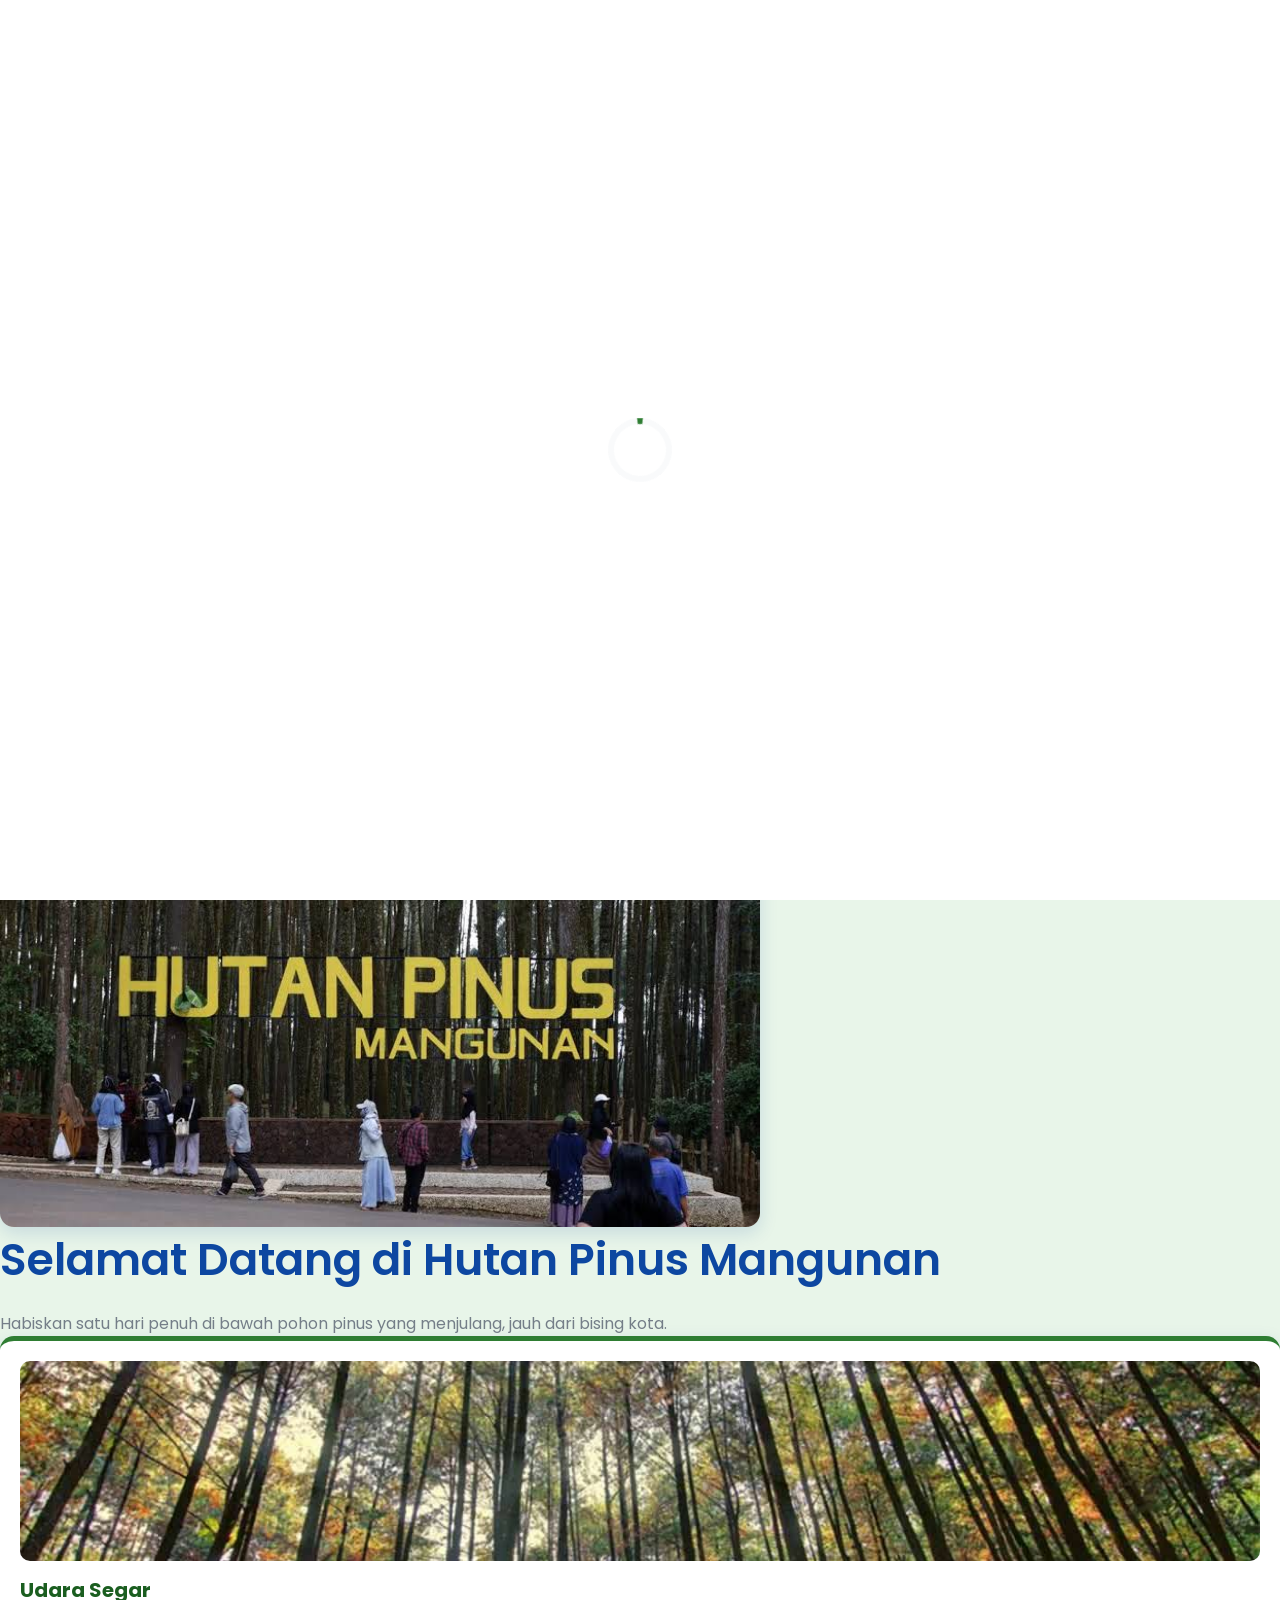
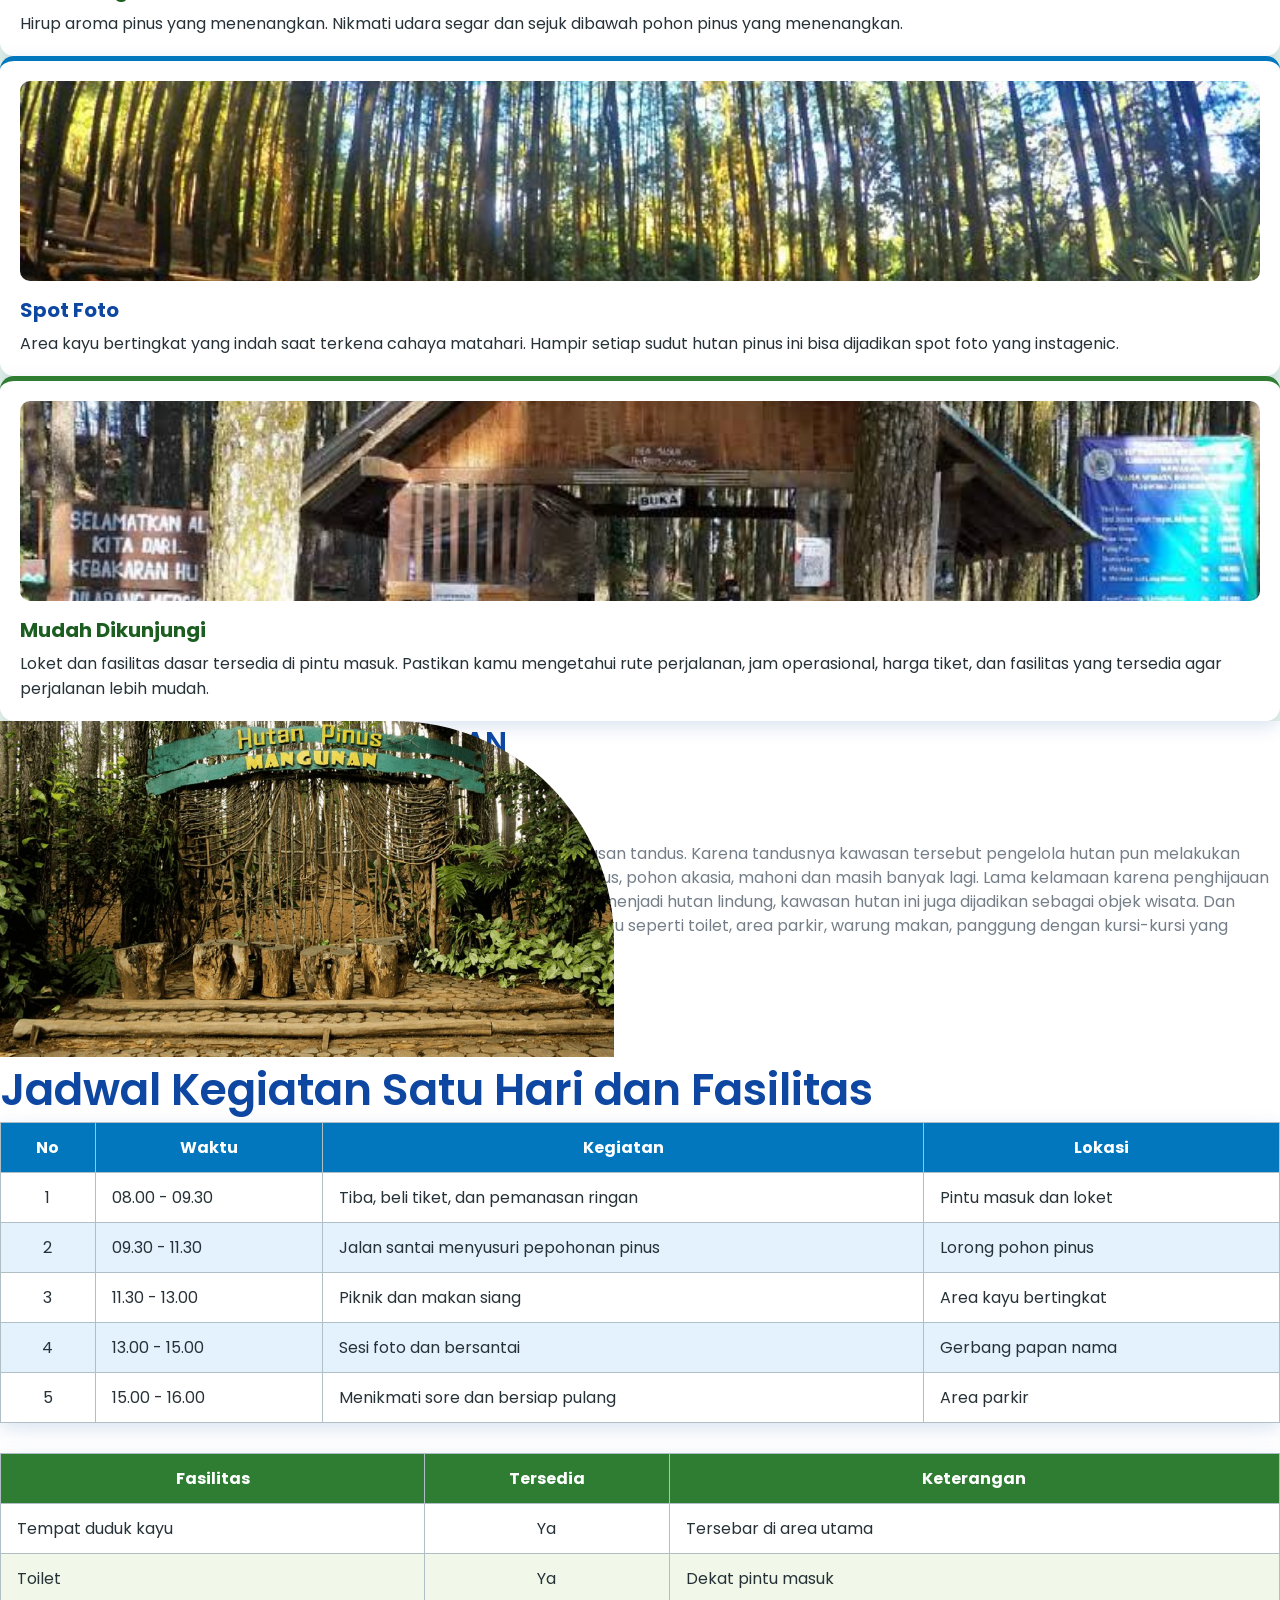
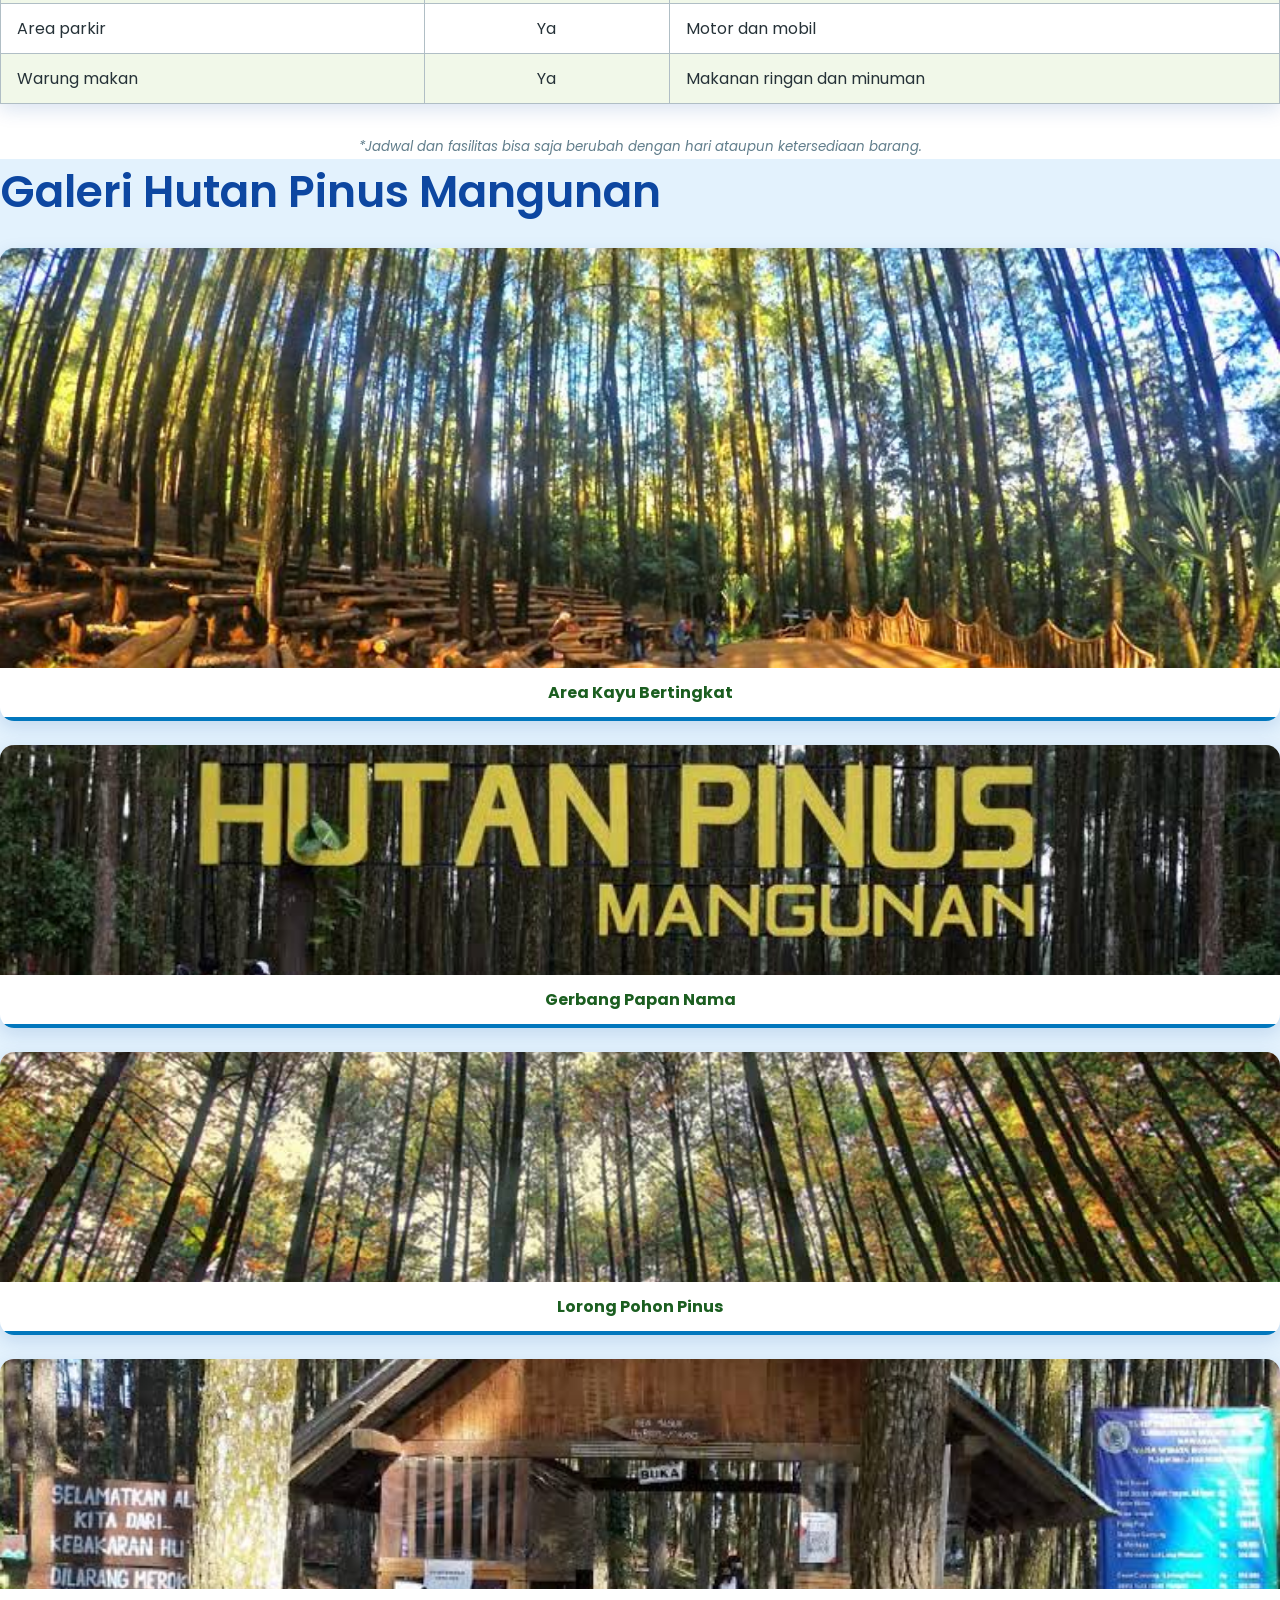
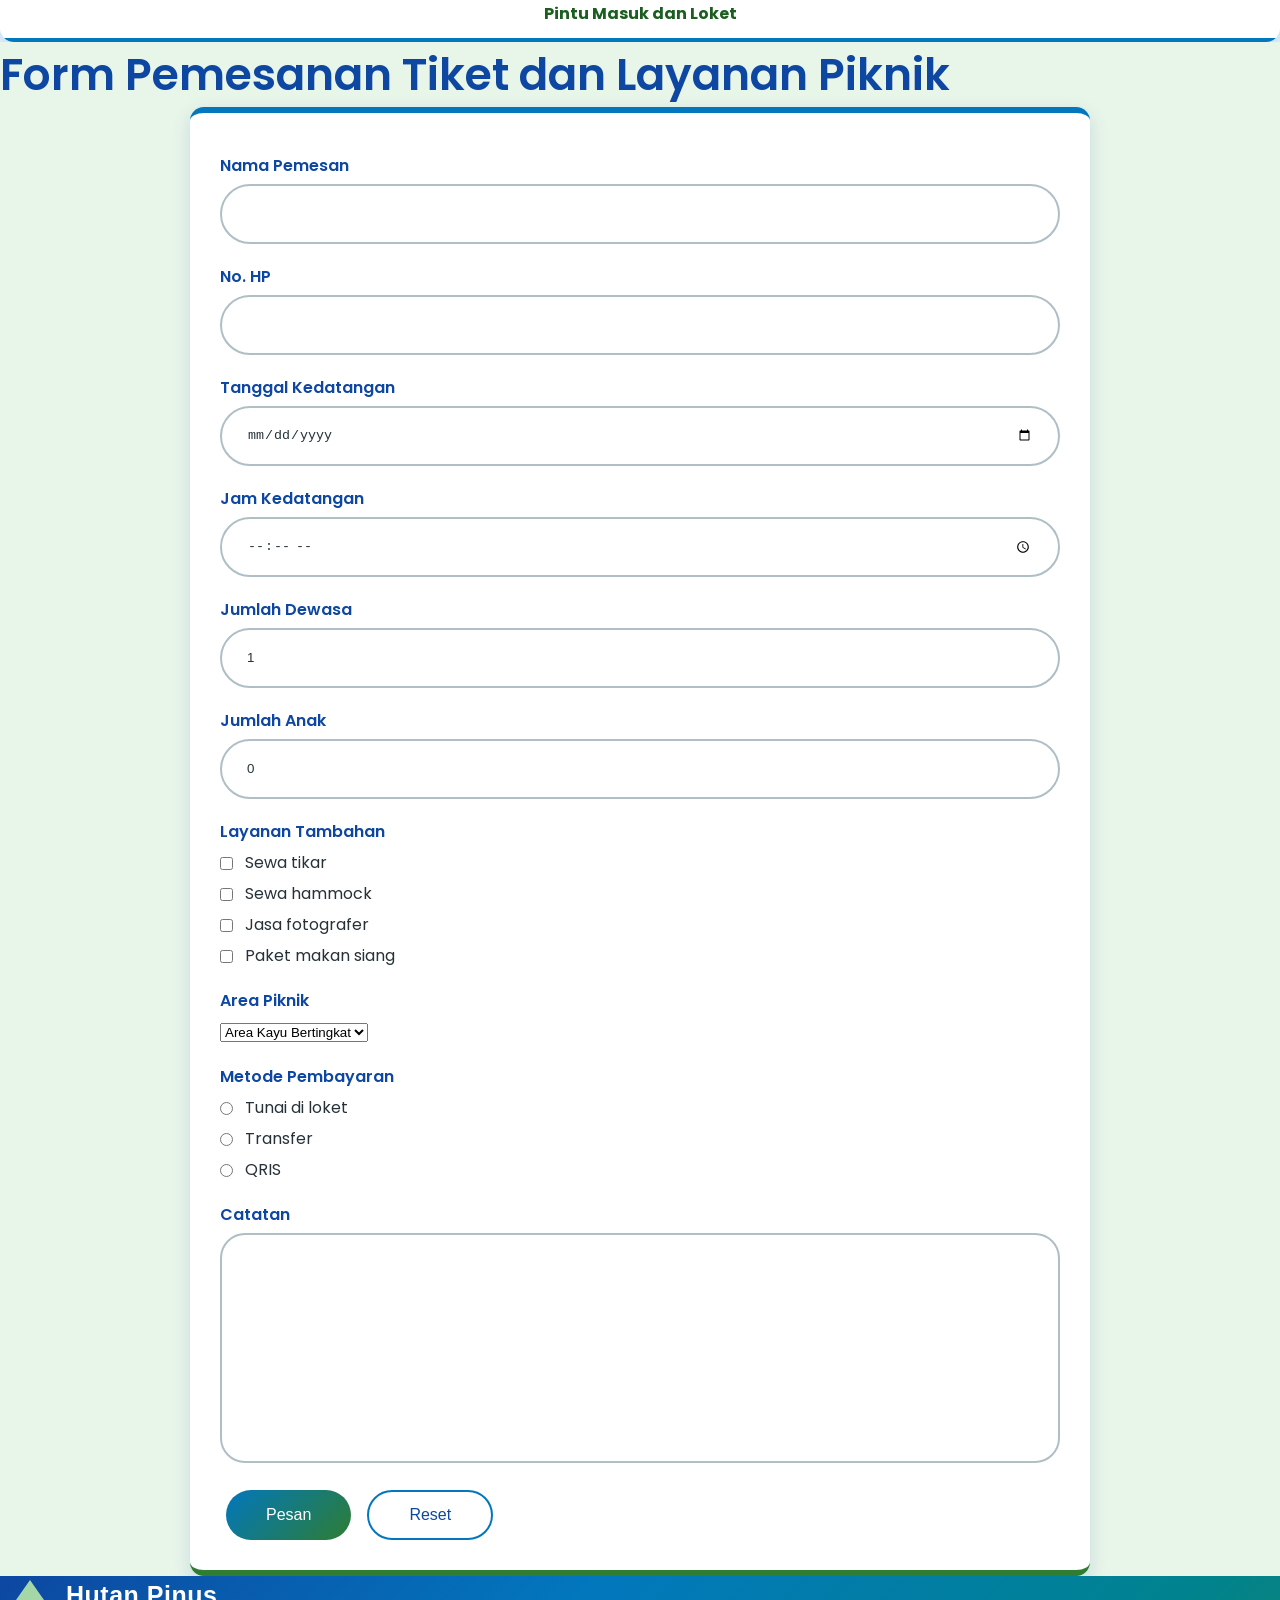
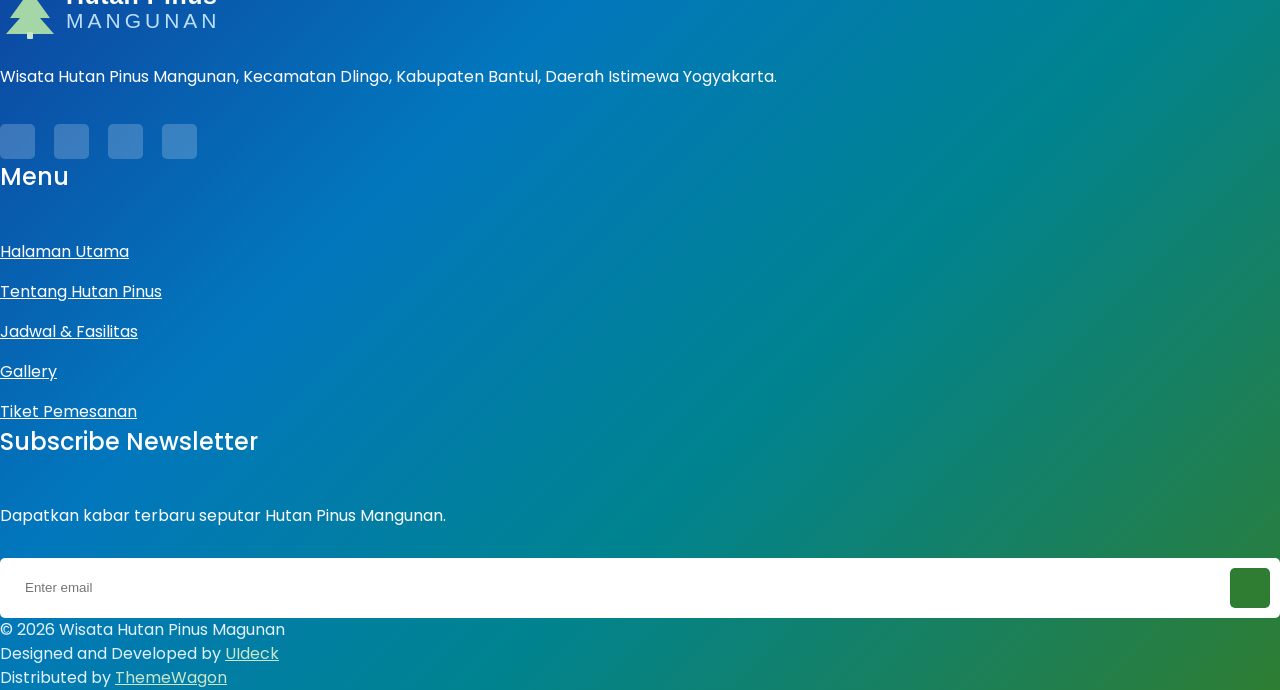
==== index.html @ 720a7786 "Add files via upload" ====
<!doctype html>
<html class="no-js" lang="id">

<head>
    <meta charset="utf-8">

    <!--====== Title ======-->
    <title>Wisata Hutan Pinus Mangunan</title>

    <meta name="description" content="Wisata Hutan Pinus Mangunan, Kecamatan Dlingo, Kabupaten Bantul, Daerah Istimewa Yogyakarta: jadwal kegiatan satu hari, fasilitas, galeri, dan pemesanan tiket.">
    <meta name="viewport" content="width=device-width, initial-scale=1">

    <!--====== Favicon Icon ======-->
    <link rel="shortcut icon" href="assets/images/favicon.png" type="image/png">

    <!--====== Animate CSS ======-->
    <link rel="stylesheet" href="assets/css/animate.css">

    <!--====== Nice Select CSS ======-->
    <link rel="stylesheet" href="assets/css/nice-select.css">

    <!--====== Line Icons CSS ======-->
    <link rel="stylesheet" href="assets/css/LineIcons.2.0.css">

    <!--====== Bootstrap CSS ======-->
    <link rel="stylesheet" href="assets/css/bootstrap.4.5.2.min.css">

    <!--====== Default CSS ======-->
    <link rel="stylesheet" href="assets/css/default.css">

    <!--====== Style CSS (template, warna sudah diganti ke biru-hijau) ======-->
    <link rel="stylesheet" href="assets/css/style.css">

    <!--====== Tema Biru-Hijau (bagian khusus Hutan Pinus, dimuat terakhir) ======-->
    <link rel="stylesheet" href="assets/css/tema-hijau-biru.css">

</head>

<body>
    <!--[if IE]>
    <p class="browserupgrade">You are using an <strong>outdated</strong> browser. Please <a href="https://browsehappy.com/">upgrade your browser</a> to improve your experience and security.</p>
  <![endif]-->

    <!--====== PRELOADER PART START ======-->

    <div class="preloader">
        <div class="loader">
            <div class="ytp-spinner">
                <div class="ytp-spinner-container">
                    <div class="ytp-spinner-rotator">
                        <div class="ytp-spinner-left">
                            <div class="ytp-spinner-circle"></div>
                        </div>
                        <div class="ytp-spinner-right">
                            <div class="ytp-spinner-circle"></div>
                        </div>
                    </div>
                </div>
            </div>
        </div>
    </div>

    <!--====== PRELOADER PART ENDS ======-->

    <!--====== HEADER PART START ======-->

    <section class="header_area">
        <div class="header_navbar">
            <div class="container">
                <div class="row">
                    <div class="col-lg-12">
                        <nav class="navbar navbar-expand-lg">
                            <a class="navbar-brand" href="index.html">
                                <img src="assets/images/logo.svg" alt="Hutan Pinus Mangunan">
                            </a>
                            <button class="navbar-toggler" type="button" data-toggle="collapse" data-target="#navbarSupportedContent" aria-controls="navbarSupportedContent" aria-expanded="false" aria-label="Toggle navigation">
                                <span class="toggler-icon"></span>
                                <span class="toggler-icon"></span>
                                <span class="toggler-icon"></span>
                            </button>

                            <div class="collapse navbar-collapse sub-menu-bar" id="navbarSupportedContent">
                                <ul id="nav" class="navbar-nav ml-auto">
                                    <li class="nav-item active">
                                        <a class="page-scroll" href="#home">Halaman Utama</a>
                                    </li>
                                    <li class="nav-item">
                                        <a class="page-scroll" href="#about">Tentang Hutan Pinus</a>
                                    </li>
                                    <li class="nav-item">
                                        <a class="page-scroll" href="#services">Jadwal & Fasilitas</a>
                                    </li>
                                    <li class="nav-item">
                                        <a class="page-scroll" href="#gallery">Gallery</a>
                                    </li>
                                    <li class="nav-item">
                                        <a class="page-scroll" href="#contact">Tiket Pemesanan</a>
                                    </li>
                                </ul>
                            </div> <!-- navbar collapse -->
                        </nav> <!-- navbar -->
                    </div>
                </div> <!-- row -->
            </div> <!-- container -->
        </div> <!-- header navbar -->

        <div id="home" class="header_slider">
            <div class="single_slider bg_cover d-flex align-items-center" style="background-image: url(assets/images/pinus3.jpg)">
                <div class="container">
                    <div class="row">
                        <div class="col-lg-7 col-md-9">
                            <div class="slider_content">
                                <h2 class="slider_title wow fadeInLeftBig" data-wow-duration="1.3s" data-wow-delay="0.2s">Wisata Hutan Pinus Mangunan<span> Yogyakarta</span></h2>
                                <p class="wow fadeInLeftBig" data-wow-duration="1.3s" data-wow-delay="0.5s">Satu hari di tengah pohon pinus: udara segar, spot foto, dan piknik keluarga. Hutan Pinus Mangunan adalah destinasi wisata alam di Kecamatan Dlingo, Kabupaten Bantul, Daerah Istimewa Yogyakarta.
                                 Awalnya Hutan Pinus Mangunan adalah tanah yang tandus dan kering. Hingga lahan 500 Ha tersebut ditanamai aneka pepophonan seperti mahoni, akasia, merkusi, kayu putih, dan pinus. Pohon-pohon tersebut tumbuh subur dan dikembangkan jadi tempat wisata.
                                </p>
                                <a href="#contact" class="main-btn wow fadeInLeftBig" data-wow-duration="1.3s" data-wow-delay="0.8s">Pesan Tiket</a>
                            </div> <!-- slider content -->
                        </div>
                    </div> <!-- row -->
                </div> <!-- container -->
            </div> <!-- single slider -->
        </div> <!-- header slider -->
    </section>

    <!--====== HEADER PART ENDS ======-->

    <!--====== LATIHAN PART START (isi dari latihan.html) ======-->

    <section id="latihan" class="latihan_area pt-130 pb-130">
        <div class="container">
            <div class="row">
                <div class="col-lg-12 text-center latihan_hero">
                    <img src="assets/images/pinus2.jpg" alt="Gerbang Hutan Pinus">
                </div>
            </div>
            <div class="row justify-content-center">
                <div class="col-lg-8">
                    <div class="section_title text-center pt-30 pb-25">
                        <h3 class="title">Selamat Datang di Hutan Pinus Mangunan</h3>
                        <p>Habiskan satu hari penuh di bawah pohon pinus yang menjulang, jauh dari bising kota.</p>
                    </div> <!-- section title -->
                </div>
            </div> <!-- row -->
            <div class="row text-center">
                <div class="col-lg-4 col-md-6 mt-30">
                    <div class="latihan_card hijau"><img src="assets/images/pinus3.jpg" alt="Udara segar"><b>Udara Segar</b><span>Hirup aroma pinus yang menenangkan. Nikmati udara segar dan sejuk dibawah pohon pinus yang menenangkan. </span></div>
                </div>
                <div class="col-lg-4 col-md-6 mt-30">
                    <div class="latihan_card biru"><img src="assets/images/pinus.jpg" alt="Spot foto"><b>Spot Foto</b><span>Area kayu bertingkat yang indah saat terkena cahaya matahari. Hampir setiap sudut hutan pinus ini bisa dijadikan spot foto yang instagenic. </span></div>
                </div>
                <div class="col-lg-4 col-md-12 mt-30">
                    <div class="latihan_card hijau"><img src="assets/images/pinus4.jpg" alt="Loket"><b>Mudah Dikunjungi</b><span>Loket dan fasilitas dasar tersedia di pintu masuk. Pastikan kamu mengetahui rute perjalanan, jam operasional, harga tiket, dan fasilitas yang tersedia agar perjalanan lebih mudah.</span></div>
                </div>
            </div> <!-- row -->
        </div> <!-- container -->
    </section>

    <!--====== LATIHAN PART ENDS ======-->

    <!--====== ABOUT PART START (isi dari heading.html) ======-->

    <section id="about" class="about_area pt-130 pb-130">
        <div class="about_wrapper">
            <div class="about_image bg_cover" style="background-image: url(assets/images/pinus5.jpg)"></div> <!-- about image -->
            <div class="container">
                <div class="row justify-content-end">
                    <div class="col-lg-6">
                        <div class="about_content">
                            <div class="section_title">
                                <h3 class="title">WISATA HUTAN PINUS MANGUNAN</h3>
                                <h2>Mengenal Hutan Pinus</h2>
                                <p>Sebelum wisata ini dikenal banyak orang, hutan ini dulunya merupakan kawasan tandus. Karena tandusnya kawasan tersebut pengelola hutan pun melakukan penghijauan dengan menanam beberapa pohon diantaranya ada pohon pinus, pohon akasia, mahoni dan masih banyak lagi. Lama kelamaan karena penghijauan tersebut dilakukan oleh pengelola hutan akhirnya membuahkan hasil. Selain menjadi hutan lindung, kawasan hutan ini juga dijadikan sebagai objek wisata. Dan dibangun fasilitas pendukung agar membuat pengunjung merasa nyaman yaitu seperti toilet, area parkir, warung makan, panggung dengan kursi-kursi yang dibuat dari kayu dan di tata dengan rapi.</p>
                            </div> <!-- section title -->
                            <a href="#gallery" class="main-btn">Lihat Galeri</a>
                        </div> <!-- about content -->
                    </div>
                </div> <!-- row -->
            </div> <!-- container -->
        </div> <!-- about wrapper -->
    </section>

    <!--====== ABOUT PART ENDS ======-->

    <!--====== SERVICES PART START (isi dari table.html) ======-->

    <section id="services" class="services_area pt-120 pb-130">
        <div class="container">
            <div class="row justify-content-center">
                <div class="col-lg-8">
                    <div class="section_title text-center pb-25">
                        <h3 class="title">Jadwal Kegiatan Satu Hari dan Fasilitas</h3>
                    </div> <!-- section title -->
                </div>
            </div> <!-- row -->
            <div class="row justify-content-center">
                <div class="col-lg-10 table-responsive">
                    <table class="tabel_wisata tabel_jadwal">
                        <thead>
                            <tr>
                                <th>No</th>
                                <th>Waktu</th>
                                <th>Kegiatan</th>
                                <th>Lokasi</th>
                            </tr>
                        </thead>
                        <tbody>
                            <tr><td class="tengah">1</td><td>08.00 - 09.30</td><td>Tiba, beli tiket, dan pemanasan ringan</td><td>Pintu masuk dan loket</td></tr>
                            <tr><td class="tengah">2</td><td>09.30 - 11.30</td><td>Jalan santai menyusuri pepohonan pinus</td><td>Lorong pohon pinus</td></tr>
                            <tr><td class="tengah">3</td><td>11.30 - 13.00</td><td>Piknik dan makan siang</td><td>Area kayu bertingkat</td></tr>
                            <tr><td class="tengah">4</td><td>13.00 - 15.00</td><td>Sesi foto dan bersantai</td><td>Gerbang papan nama</td></tr>
                            <tr><td class="tengah">5</td><td>15.00 - 16.00</td><td>Menikmati sore dan bersiap pulang</td><td>Area parkir</td></tr>
                        </tbody>
                    </table>
                    <table class="tabel_wisata tabel_fasilitas">
                        <thead>
                            <tr>
                                <th>Fasilitas</th>
                                <th>Tersedia</th>
                                <th>Keterangan</th>
                            </tr>
                        </thead>
                        <tbody>
                            <tr><td>Tempat duduk kayu</td><td class="tengah">Ya</td><td>Tersebar di area utama</td></tr>
                            <tr><td>Toilet</td><td class="tengah">Ya</td><td>Dekat pintu masuk</td></tr>
                            <tr><td>Area parkir</td><td class="tengah">Ya</td><td>Motor dan mobil</td></tr>
                            <tr><td>Warung makan</td><td class="tengah">Ya</td><td>Makanan ringan dan minuman</td></tr>
                        </tbody>
                    </table>
                    <p class="tabel_catatan"><small>*Jadwal dan fasilitas bisa saja berubah dengan hari ataupun ketersediaan barang.</small></p>
                </div>
            </div> <!-- row -->
        </div> <!-- container -->
    </section>

    <!--====== SERVICES PART ENDS ======-->

    <!--====== GALLERY PART START (isi dari gambar.html) ======-->

    <section id="gallery" class="gallery_area pt-120 pb-130">
        <div class="container">
            <div class="row justify-content-center">
                <div class="col-lg-6">
                    <div class="section_title text-center pb-25">
                        <h3 class="title">Galeri Hutan Pinus Mangunan</h3>
                    </div> <!-- section title -->
                </div>
            </div> <!-- row -->
            <div class="row justify-content-center">
                <div class="col-lg-10">
                    <div class="galeri_item besar"><img src="assets/images/pinus.jpg" alt="Area kayu bertingkat"><b>Area Kayu Bertingkat</b></div>
                </div>
            </div> <!-- row -->
            <div class="row">
                <div class="col-lg-4 col-md-6">
                    <div class="galeri_item kecil"><img src="assets/images/pinus2.jpg" alt="Gerbang papan nama"><b>Gerbang Papan Nama</b></div>
                </div>
                <div class="col-lg-4 col-md-6">
                    <div class="galeri_item kecil"><img src="assets/images/pinus3.jpg" alt="Lorong pohon pinus"><b>Lorong Pohon Pinus</b></div>
                </div>
                <div class="col-lg-4 col-md-12">
                    <div class="galeri_item kecil"><img src="assets/images/pinus4.jpg" alt="Pintu masuk dan loket"><b>Pintu Masuk dan Loket</b></div>
                </div>
            </div> <!-- row -->
        </div> <!-- container -->
    </section>

    <!--====== GALLERY PART ENDS ======-->

    <!--====== CONTACT PART START (isi dari form.html) ======-->

    <section id="contact" class="contact_area pt-120 pb-130">
        <div class="container">
            <div class="row justify-content-center">
                <div class="col-lg-8">
                    <div class="section_title text-center pb-25">
                        <h3 class="title">Form Pemesanan Tiket dan Layanan Piknik</h3>
                    </div> <!-- section title -->
                </div>
            </div> <!-- row -->
            <div class="contact_form">
                <form action="#" method="post" id="contact-form">
                    <div class="row">
                        <div class="col-lg-6">
                            <div class="single_form">
                                <label class="judul" for="nama">Nama Pemesan</label>
                                <input type="text" name="nama" id="nama" required>
                            </div> <!-- single form -->
                        </div>
                        <div class="col-lg-6">
                            <div class="single_form">
                                <label class="judul" for="hp">No. HP</label>
                                <input type="text" name="hp" id="hp" required>
                            </div> <!-- single form -->
                        </div>
                        <div class="col-lg-6">
                            <div class="single_form">
                                <label class="judul" for="tanggal">Tanggal Kedatangan</label>
                                <input type="date" name="tanggal" id="tanggal" required>
                            </div> <!-- single form -->
                        </div>
                        <div class="col-lg-6">
                            <div class="single_form">
                                <label class="judul" for="jam">Jam Kedatangan</label>
                                <input type="time" name="jam" id="jam">
                            </div> <!-- single form -->
                        </div>
                        <div class="col-lg-6">
                            <div class="single_form">
                                <label class="judul" for="dewasa">Jumlah Dewasa</label>
                                <input type="number" name="dewasa" id="dewasa" min="0" value="1">
                            </div> <!-- single form -->
                        </div>
                        <div class="col-lg-6">
                            <div class="single_form">
                                <label class="judul" for="anak">Jumlah Anak</label>
                                <input type="number" name="anak" id="anak" min="0" value="0">
                            </div> <!-- single form -->
                        </div>
                        <div class="col-lg-12">
                            <div class="single_form pilihan">
                                <span class="judul">Layanan Tambahan</span>
                                <label><input type="checkbox" name="layanan" value="tikar"> Sewa tikar</label>
                                <label><input type="checkbox" name="layanan" value="hammock"> Sewa hammock</label>
                                <label><input type="checkbox" name="layanan" value="foto"> Jasa fotografer</label>
                                <label><input type="checkbox" name="layanan" value="makan"> Paket makan siang</label>
                            </div> <!-- single form -->
                        </div>
                        <div class="col-lg-6">
                            <div class="single_form">
                                <label class="judul" for="area">Area Piknik</label>
                                <select name="area" id="area">
                                    <option>Area Kayu Bertingkat</option>
                                    <option>Lorong Pohon Pinus</option>
                                    <option>Dekat Gerbang</option>
                                </select>
                            </div> <!-- single form -->
                        </div>
                        <div class="col-lg-6">
                            <div class="single_form pilihan">
                                <span class="judul">Metode Pembayaran</span>
                                <label><input type="radio" name="bayar" value="tunai"> Tunai di loket</label>
                                <label><input type="radio" name="bayar" value="transfer"> Transfer</label>
                                <label><input type="radio" name="bayar" value="qris"> QRIS</label>
                            </div> <!-- single form -->
                        </div>
                        <div class="col-lg-12">
                            <div class="single_form">
                                <label class="judul" for="catatan">Catatan</label>
                                <textarea name="catatan" id="catatan" rows="4"></textarea>
                            </div> <!-- single form -->
                        </div>
                        <div class="col-lg-12">
                            <div class="single_form text-center tombol_form">
                                <button type="submit" class="main-btn">Pesan</button>
                                <button type="reset" class="main-btn main-btn-2">Reset</button>
                            </div> <!-- single form -->
                        </div>
                    </div> <!-- row -->
                    <p class="form-message pt-30" id="form-message" role="status" aria-live="polite"></p>
                </form>
            </div> <!-- row -->
        </div> <!-- container -->
    </section>

    <!--====== CONTACT PART ENDS ======-->

    <!--====== FOOTER PART START ======-->

    <section id="footer" class="footer_area">
        <div class="footer_widget pt-80 pb-130">
            <div class="container">
                <div class="row">
                    <div class="col-lg-4 col-md-6 order-md-1 order-lg-1">
                        <div class="footer_about mt-50">
                            <a href="#"><img src="assets/images/logo.svg" alt="Hutan Pinus Mangunan"></a>
                            <p>Wisata Hutan Pinus Mangunan, Kecamatan Dlingo, Kabupaten Bantul, Daerah Istimewa Yogyakarta.</p>
                            <ul class="social">
                                <li><a class="social_1" href="javascript:void(0)"><i class="lni lni-facebook-original"></i></a></li>
                                <li><a class="social_2" href="javascript:void(0)"><i class="lni lni-twitter-original"></i></a></li>
                                <li><a class="social_3" href="javascript:void(0)"><i class="lni lni-instagram-original"></i></a></li>
                                <li><a class="social_4" href="javascript:void(0)"><i class="lni lni-linkedin-original"></i></a></li>
                            </ul>
                        </div> <!-- footer about -->
                    </div>
                    <div class="col-lg-4 col-md-12 order-md-3 order-lg-2">
                        <div class="footer_link_wrapper d-flex flex-wrap">
                            <div class="footer_link mt-45">
                                <h4 class="footer_title">Menu</h4>
                                <ul class="link">
                                    <li><a href="#home">Halaman Utama</a></li>
                                    <li><a href="#about">Tentang Hutan Pinus</a></li>
                                    <li><a href="#services">Jadwal & Fasilitas</a></li>
                                    <li><a href="#gallery">Gallery</a></li>
                                    <li><a href="#contact">Tiket Pemesanan</a></li>
                                </ul>
                            </div> <!-- footer link -->
                        </div> <!-- footer link wrapper -->
                    </div>
                    <div class="col-lg-4 col-md-6 order-md-2 order-lg-3">
                        <div class="footer_subscribe mt-45">
                            <h4 class="footer_title">Subscribe Newsletter</h4>
                            <p>Dapatkan kabar terbaru seputar Hutan Pinus Mangunan.</p>
                            <div class="subscribe_form">
                                <form action="#">
                                    <input type="text" placeholder="Enter email">
                                    <button type="button"><i class="lni lni-arrow-right"></i></button>
                                </form>
                            </div>
                        </div> <!-- footer subscribe -->
                    </div>
                </div> <!-- row -->
            </div> <!-- container -->
            <p class="text-center mt-90">&copy; 2026 Wisata Hutan Pinus Magunan<br>Designed and Developed by <a href="https://uideck.com/" target="_blank" rel="noopener">UIdeck</a> <br> Distributed by <a href="https://themewagon.com" target="_blank" rel="noopener">ThemeWagon</a></p>
        </div> <!-- footer widget -->
    </section>

    <!--====== FOOTER PART ENDS ======-->

    <!--====== BACK TOP TOP PART START ======-->

    <a href="#" class="back-to-top"><i class="lni lni-chevron-up"></i></a>

    <!--====== BACK TOP TOP PART ENDS ======-->

    <!--====== Jquery js ======-->
    <script src="assets/js/vendor/jquery-1.12.4.min.js"></script>
    <script src="assets/js/vendor/modernizr-3.7.1.min.js"></script>

    <!--====== Bootstrap js ======-->
    <script src="assets/js/popper.min.js"></script>
    <script src="assets/js/bootstrap.4.5.2.min.js"></script>

    <!--====== Scrolling Nav js ======-->
    <script src="assets/js/jquery.easing.min.js"></script>
    <script src="assets/js/scrolling-nav.js"></script>

    <!--====== Counter Up js ======-->
    <script src="assets/js/waypoints.min.js"></script>
    <script src="assets/js/jquery.counterup.min.js"></script>

    <!--====== Nice Select js ======-->
    <script src="assets/js/jquery.nice-select.min.js"></script>

    <!--====== WOW js ======-->
    <script src="assets/js/wow.min.js"></script>

    <!--====== Main js ======-->
    <script src="assets/js/main.js"></script>

    <!--====== Form pemesanan js ======-->
    <script src="assets/js/pesan.js"></script>

</body>

</html>
---- assets/css/style.css ----
/*-----------------------------------------------------------------------------------

    Template Name: TraveLand - Tour and Travel Agency Template
    Author: UIdeck

-----------------------------------------------------------------------------------

    CSS INDEX
    ===================

    01. Theme default CSS
	02. Header
    03. Hero
	04. Footer

-----------------------------------------------------------------------------------*/
/*===========================
    1. COMMON css 
===========================*/
@import url("https://fonts.googleapis.com/css?family=Poppins:300,400,500,600,700,800");
body {
  font-family: "Poppins", sans-serif;
  font-weight: normal;
  font-style: normal;
  color: #747E88;
}

* {
  margin: 0;
  padding: 0;
  -webkit-box-sizing: border-box;
  box-sizing: border-box;
}

img {
  max-width: 100%;
}

a:focus,
input:focus,
textarea:focus,
button:focus {
  text-decoration: none;
  outline: none;
}

a:focus,
a:hover {
  text-decoration: none;
  color: #2e7d32;
}

a{color: #2e7d32;}

i,
span,
a {
  display: inline-block;
}

audio,
canvas,
iframe,
img,
svg,
video {
  vertical-align: middle;
}

h1,
h2,
h3,
h4,
h5,
h6 {
  font-family: "Poppins", sans-serif;
  font-weight: 700;
  color: #0d3b66;
  margin: 0px;
}

h1 {
  font-size: 48px;
}

h2 {
  font-size: 36px;
}

h3 {
  font-size: 28px;
}

h4 {
  font-size: 22px;
}

h5 {
  font-size: 18px;
}

h6 {
  font-size: 16px;
}

ul, ol {
  margin: 0px;
  padding: 0px;
  list-style-type: none;
}

p {
  font-size: 16px;
  font-weight: 400;
  line-height: 24px;
  color: #747E88;
  margin: 0px;
}

.bg_cover {
  background-position: center center;
  background-size: cover;
  background-repeat: no-repeat;
  width: 100%;
  height: 100%;
}

/*===== All Button Style =====*/
.main-btn {
  display: inline-block;
  font-weight: 500;
  text-align: center;
  white-space: nowrap;
  vertical-align: middle;
  -webkit-user-select: none;
  -moz-user-select: none;
  -ms-user-select: none;
  user-select: none;
  border: 0;
  padding: 0 40px;
  font-size: 16px;
  height: 50px;
  line-height: 50px;
  border-radius: 5px;
  color: #fff;
  cursor: pointer;
  z-index: 5;
  -webkit-transition: all 0.4s ease-out 0s;
  transition: all 0.4s ease-out 0s;
  background-color: #2e7d32;
}

.main-btn:hover {
  background-color: rgba(46, 125, 50, 0.8);
  color: #fff;
  -webkit-box-shadow: 0px 3px 22px 0px rgba(46, 125, 50, 0.3);
  box-shadow: 0px 3px 22px 0px rgba(46, 125, 50, 0.3);
}

.main-btn.main-btn-2 {
  background-color: #fff;
  color: #2e7d32;
  border-color: #2e7d32;
}

.main-btn.main-btn-2:hover {
  background-color: #2e7d32;
  border-color: #2e7d32;
  color: #fff;
}

/*===== Section Title Style =====*/
.section_title .title {
  font-size: 44px;
  font-weight: 600;
}

@media only screen and (min-width: 992px) and (max-width: 1199px) {
  .section_title .title {
    font-size: 38px;
  }
}

@media (max-width: 767px) {
  .section_title .title {
    font-size: 26px;
  }
}

@media only screen and (min-width: 576px) and (max-width: 767px) {
  .section_title .title {
    font-size: 30px;
  }
}

.section_title .title span {
  color: #2e7d32;
}

.section_title p {
  margin-top: 20px;
}

/*===== All Slick Slide Outline Style =====*/
.slick-slide {
  outline: 0;
}

/*===== All Preloader Style =====*/
.preloader {
  /* Body Overlay */
  position: fixed;
  top: 0;
  left: 0;
  display: table;
  height: 100%;
  width: 100%;
  /* Change Background Color */
  background: #fff;
  z-index: 99999;
}

.preloader .loader {
  display: table-cell;
  vertical-align: middle;
  text-align: center;
}

.preloader .loader .ytp-spinner {
  position: absolute;
  left: 50%;
  top: 50%;
  width: 64px;
  margin-left: -32px;
  z-index: 18;
  pointer-events: none;
}

.preloader .loader .ytp-spinner .ytp-spinner-container {
  pointer-events: none;
  position: absolute;
  width: 100%;
  padding-bottom: 100%;
  top: 50%;
  left: 50%;
  margin-top: -50%;
  margin-left: -50%;
  -webkit-animation: ytp-spinner-linspin 1568.2353ms linear infinite;
  animation: ytp-spinner-linspin 1568.2353ms linear infinite;
}

.preloader .loader .ytp-spinner .ytp-spinner-container .ytp-spinner-rotator {
  position: absolute;
  width: 100%;
  height: 100%;
  -webkit-animation: ytp-spinner-easespin 5332ms cubic-bezier(0.4, 0, 0.2, 1) infinite both;
  animation: ytp-spinner-easespin 5332ms cubic-bezier(0.4, 0, 0.2, 1) infinite both;
}

.preloader .loader .ytp-spinner .ytp-spinner-container .ytp-spinner-rotator .ytp-spinner-left {
  position: absolute;
  top: 0;
  left: 0;
  bottom: 0;
  overflow: hidden;
  right: 50%;
}

.preloader .loader .ytp-spinner .ytp-spinner-container .ytp-spinner-rotator .ytp-spinner-right {
  position: absolute;
  top: 0;
  right: 0;
  bottom: 0;
  overflow: hidden;
  left: 50%;
}

.preloader .loader .ytp-spinner-circle {
  -webkit-box-sizing: border-box;
          box-sizing: border-box;
  position: absolute;
  width: 200%;
  height: 100%;
  border-style: solid;
  /* Spinner Color */
  border-color: #2e7d32 #2e7d32 #F9FAFB;
  border-radius: 50%;
  border-width: 6px;
}

.preloader .loader .ytp-spinner-left .ytp-spinner-circle {
  left: 0;
  right: -100%;
  border-right-color: #F9FAFB;
  -webkit-animation: ytp-spinner-left-spin 1333ms cubic-bezier(0.4, 0, 0.2, 1) infinite both;
  animation: ytp-spinner-left-spin 1333ms cubic-bezier(0.4, 0, 0.2, 1) infinite both;
}

.preloader .loader .ytp-spinner-right .ytp-spinner-circle {
  left: -100%;
  right: 0;
  border-left-color: #F9FAFB;
  -webkit-animation: ytp-right-spin 1333ms cubic-bezier(0.4, 0, 0.2, 1) infinite both;
  animation: ytp-right-spin 1333ms cubic-bezier(0.4, 0, 0.2, 1) infinite both;
}

/* Preloader Animations */
@-webkit-keyframes ytp-spinner-linspin {
  to {
    -webkit-transform: rotate(360deg);
    transform: rotate(360deg);
  }
}

@keyframes ytp-spinner-linspin {
  to {
    -webkit-transform: rotate(360deg);
    transform: rotate(360deg);
  }
}

@-webkit-keyframes ytp-spinner-easespin {
  12.5% {
    -webkit-transform: rotate(135deg);
    transform: rotate(135deg);
  }
  25% {
    -webkit-transform: rotate(270deg);
    transform: rotate(270deg);
  }
  37.5% {
    -webkit-transform: rotate(405deg);
    transform: rotate(405deg);
  }
  50% {
    -webkit-transform: rotate(540deg);
    transform: rotate(540deg);
  }
  62.5% {
    -webkit-transform: rotate(675deg);
    transform: rotate(675deg);
  }
  75% {
    -webkit-transform: rotate(810deg);
    transform: rotate(810deg);
  }
  87.5% {
    -webkit-transform: rotate(945deg);
    transform: rotate(945deg);
  }
  to {
    -webkit-transform: rotate(1080deg);
    transform: rotate(1080deg);
  }
}

@keyframes ytp-spinner-easespin {
  12.5% {
    -webkit-transform: rotate(135deg);
    transform: rotate(135deg);
  }
  25% {
    -webkit-transform: rotate(270deg);
    transform: rotate(270deg);
  }
  37.5% {
    -webkit-transform: rotate(405deg);
    transform: rotate(405deg);
  }
  50% {
    -webkit-transform: rotate(540deg);
    transform: rotate(540deg);
  }
  62.5% {
    -webkit-transform: rotate(675deg);
    transform: rotate(675deg);
  }
  75% {
    -webkit-transform: rotate(810deg);
    transform: rotate(810deg);
  }
  87.5% {
    -webkit-transform: rotate(945deg);
    transform: rotate(945deg);
  }
  to {
    -webkit-transform: rotate(1080deg);
    transform: rotate(1080deg);
  }
}

@-webkit-keyframes ytp-spinner-left-spin {
  0% {
    -webkit-transform: rotate(130deg);
    transform: rotate(130deg);
  }
  50% {
    -webkit-transform: rotate(-5deg);
    transform: rotate(-5deg);
  }
  to {
    -webkit-transform: rotate(130deg);
    transform: rotate(130deg);
  }
}

@keyframes ytp-spinner-left-spin {
  0% {
    -webkit-transform: rotate(130deg);
    transform: rotate(130deg);
  }
  50% {
    -webkit-transform: rotate(-5deg);
    transform: rotate(-5deg);
  }
  to {
    -webkit-transform: rotate(130deg);
    transform: rotate(130deg);
  }
}

@-webkit-keyframes ytp-right-spin {
  0% {
    -webkit-transform: rotate(-130deg);
    transform: rotate(-130deg);
  }
  50% {
    -webkit-transform: rotate(5deg);
    transform: rotate(5deg);
  }
  to {
    -webkit-transform: rotate(-130deg);
    transform: rotate(-130deg);
  }
}

@keyframes ytp-right-spin {
  0% {
    -webkit-transform: rotate(-130deg);
    transform: rotate(-130deg);
  }
  50% {
    -webkit-transform: rotate(5deg);
    transform: rotate(5deg);
  }
  to {
    -webkit-transform: rotate(-130deg);
    transform: rotate(-130deg);
  }
}

/*===========================
     02.HEADER css 
===========================*/
/*===== NAVBAR =====*/
.header_navbar {
  position: absolute;
  top: 0;
  left: 0;
  width: 100%;
  z-index: 99;
  -webkit-transition: all 0.3s ease-out 0s;
  transition: all 0.3s ease-out 0s;
  border-bottom: 2px solid rgba(255, 255, 255, 0.21);
}

.sticky {
  position: fixed;
  z-index: 99;
  background-color: #fff;
  -webkit-box-shadow: 0px 20px 50px 0px rgba(0, 0, 0, 0.05);
  box-shadow: 0px 20px 50px 0px rgba(0, 0, 0, 0.05);
  -webkit-transition: all 0.3s ease-out 0s;
  transition: all 0.3s ease-out 0s;
}

.sticky .navbar {
  padding: 0;
}

@media only screen and (min-width: 768px) and (max-width: 991px) {
  .sticky .navbar {
    padding: 15px 0;
  }
}

@media (max-width: 767px) {
  .sticky .navbar {
    padding: 15px 0;
  }
}

.navbar {
  padding: 0;
  border-radius: 5px;
  position: relative;
  -webkit-transition: all 0.3s ease-out 0s;
  transition: all 0.3s ease-out 0s;
}

@media only screen and (min-width: 768px) and (max-width: 991px) {
  .navbar {
    padding: 20px 0;
  }
}

@media (max-width: 767px) {
  .navbar {
    padding: 20px 0;
  }
}

.navbar-brand {
  padding: 0;
}

.navbar-toggler {
  padding: 0;
}

.navbar-toggler .toggler-icon {
  width: 30px;
  height: 2px;
  background-color: #fff;
  display: block;
  margin: 5px 0;
  position: relative;
  -webkit-transition: all 0.3s ease-out 0s;
  transition: all 0.3s ease-out 0s;
}

.navbar-toggler.active .toggler-icon:nth-of-type(1) {
  -webkit-transform: rotate(45deg);
  transform: rotate(45deg);
  top: 7px;
}

.navbar-toggler.active .toggler-icon:nth-of-type(2) {
  opacity: 0;
}

.navbar-toggler.active .toggler-icon:nth-of-type(3) {
  -webkit-transform: rotate(135deg);
  transform: rotate(135deg);
  top: -7px;
}

@media only screen and (min-width: 768px) and (max-width: 991px) {
  .navbar-collapse {
    position: absolute;
    top: 100%;
    left: 0;
    width: 100%;
    background-color: #fff;
    z-index: 9;
    -webkit-box-shadow: 0px 15px 20px 0px rgba(0, 0, 0, 0.1);
    box-shadow: 0px 15px 20px 0px rgba(0, 0, 0, 0.1);
    padding: 5px 12px;
  }
}

@media (max-width: 767px) {
  .navbar-collapse {
    position: absolute;
    top: 100%;
    left: 0;
    width: 100%;
    background-color: #fff;
    z-index: 9;
    -webkit-box-shadow: 0px 15px 20px 0px rgba(0, 0, 0, 0.1);
    box-shadow: 0px 15px 20px 0px rgba(0, 0, 0, 0.1);
    padding: 5px 12px;
  }
}

.navbar-nav .nav-item {
  position: relative;
}

.navbar-nav .nav-item a {
  font-size: 16px;
  font-weight: 400;
  color: #fff;
  -webkit-transition: all 0.3s ease-out 0s;
  transition: all 0.3s ease-out 0s;
  padding: 30px 15px;
  position: relative;
}

.navbar-nav .nav-item a::before {
  position: absolute;
  content: '';
  bottom: -2px;
  left: 0;
  width: 0;
  height: 3px;
  background-color: #2e7d32;
  -webkit-transition: all 0.3s ease-out 0s;
  transition: all 0.3s ease-out 0s;
}

@media only screen and (min-width: 768px) and (max-width: 991px) {
  .navbar-nav .nav-item a::before {
    display: none;
  }
}

@media (max-width: 767px) {
  .navbar-nav .nav-item a::before {
    display: none;
  }
}

@media only screen and (min-width: 768px) and (max-width: 991px) {
  .navbar-nav .nav-item a {
    display: block;
    padding: 4px 0;
    color: #222;
  }
}

@media (max-width: 767px) {
  .navbar-nav .nav-item a {
    display: block;
    padding: 4px 0;
    color: #222;
  }
}

.navbar-nav .nav-item.active > a::before, .navbar-nav .nav-item:hover > a::before {
  width: 100%;
}

.navbar-nav .nav-item:hover .sub-menu {
  top: 100%;
  opacity: 1;
  visibility: visible;
}

@media only screen and (min-width: 768px) and (max-width: 991px) {
  .navbar-nav .nav-item:hover .sub-menu {
    top: 0;
  }
}

@media (max-width: 767px) {
  .navbar-nav .nav-item:hover .sub-menu {
    top: 0;
  }
}

.navbar-nav .nav-item .sub-menu {
  width: 200px;
  background-color: #fff;
  -webkit-box-shadow: 0px 0px 20px 0px rgba(0, 0, 0, 0.1);
  box-shadow: 0px 0px 20px 0px rgba(0, 0, 0, 0.1);
  position: absolute;
  top: 110%;
  left: 0;
  opacity: 0;
  visibility: hidden;
  -webkit-transition: all 0.3s ease-out 0s;
  transition: all 0.3s ease-out 0s;
}

@media only screen and (min-width: 768px) and (max-width: 991px) {
  .navbar-nav .nav-item .sub-menu {
    position: relative;
    width: 100%;
    top: 0;
    display: none;
    opacity: 1;
    visibility: visible;
  }
}

@media (max-width: 767px) {
  .navbar-nav .nav-item .sub-menu {
    position: relative;
    width: 100%;
    top: 0;
    display: none;
    opacity: 1;
    visibility: visible;
  }
}

.navbar-nav .nav-item .sub-menu li {
  display: block;
}

.navbar-nav .nav-item .sub-menu li a {
  display: block;
  padding: 8px 20px;
  color: #222;
}

.navbar-nav .nav-item .sub-menu li a.active, .navbar-nav .nav-item .sub-menu li a:hover {
  padding-left: 25px;
  color: #2e7d32;
}

.navbar-nav .sub-nav-toggler {
  display: none;
}

@media only screen and (min-width: 768px) and (max-width: 991px) {
  .navbar-nav .sub-nav-toggler {
    display: block;
    position: absolute;
    right: 0;
    top: 0;
    background: none;
    color: #222;
    font-size: 18px;
    border: 0;
    width: 30px;
    height: 30px;
  }
}

@media (max-width: 767px) {
  .navbar-nav .sub-nav-toggler {
    display: block;
    position: absolute;
    right: 0;
    top: 0;
    background: none;
    color: #222;
    font-size: 18px;
    border: 0;
    width: 30px;
    height: 30px;
  }
}

.navbar-nav .sub-nav-toggler span {
  width: 8px;
  height: 8px;
  border-left: 1px solid #222;
  border-bottom: 1px solid #222;
  -webkit-transform: rotate(-45deg);
  transform: rotate(-45deg);
  position: relative;
  top: -5px;
}

.sticky .navbar-toggler .toggler-icon {
  background-color: #222;
}

.sticky .navbar-nav .nav-item a {
  color: #222;
}

.sticky .navbar-nav .nav-item.active > a, .sticky .navbar-nav .nav-item:hover > a {
  color: #2e7d32;
}

/*===== SLIDER =====*/
.single_slider {
  height: 800px;
  position: relative;
  overflow: hidden;
  border-bottom-left-radius: 165px;
}

@media only screen and (min-width: 1400px) {
  .single_slider {
    height: 950px;
  }
}

@media only screen and (min-width: 992px) and (max-width: 1199px) {
  .single_slider {
    border-bottom-left-radius: 105px;
  }
}

@media only screen and (min-width: 768px) and (max-width: 991px) {
  .single_slider {
    height: 700px;
  }
}

@media (max-width: 767px) {
  .single_slider {
    height: 600px;
    border-bottom-left-radius: 85px;
  }
}

.single_slider::before {
  position: absolute;
  content: '';
  background-color: rgba(13, 59, 102, 0.35);
  width: 100%;
  height: 100%;
  left: 0;
  top: 0;
}

.slider_content {
  padding-top: 80px;
}

.slider_content .slider_title {
  font-size: 54px;
  color: #fff;
  margin-top: 15px;
}

@media only screen and (min-width: 992px) and (max-width: 1199px) {
  .slider_content .slider_title {
    font-size: 44px;
  }
}

@media only screen and (min-width: 768px) and (max-width: 991px) {
  .slider_content .slider_title {
    font-size: 40px;
  }
}

@media (max-width: 767px) {
  .slider_content .slider_title {
    font-size: 30px;
  }
}

@media only screen and (min-width: 576px) and (max-width: 767px) {
  .slider_content .slider_title {
    font-size: 40px;
  }
}

.slider_content .slider_title span {
  display: contents;
  color: #2e7d32;
}

.slider_content p {
  font-size: 18px;
  color: #fff;
  margin-top: 30px;
}

@media (max-width: 767px) {
  .slider_content p {
    font-size: 16px;
  }
}

.slider_content .main-btn {
  margin-top: 45px;
}

/*===========================
        03.ABOUT css 
===========================*/
.about_wrapper {
  position: relative;
}

.about_image {
  width: 48%;
  height: 100%;
  position: absolute;
  top: 0;
  left: 0;
  border-top-right-radius: 220px;
}

@media only screen and (min-width: 992px) and (max-width: 1199px) {
  .about_image {
    border-top-right-radius: 170px;
  }
}

@media only screen and (min-width: 768px) and (max-width: 991px) {
  .about_image {
    width: 100%;
    height: 400px;
    position: relative;
    border-top-right-radius: 170px;
  }
}

@media (max-width: 767px) {
  .about_image {
    width: 100%;
    height: 400px;
    position: relative;
    border-top-right-radius: 100px;
  }
}

@media only screen and (min-width: 768px) and (max-width: 991px) {
  .about_content {
    margin-top: 45px;
  }
}

@media (max-width: 767px) {
  .about_content {
    margin-top: 45px;
  }
}

.about_content .main-btn {
  margin-top: 45px;
}

.about_content .main-btn:hover {
  -webkit-box-shadow: 0px 5px 20px 0px rgba(0, 0, 0, 0.2);
  box-shadow: 0px 5px 20px 0px rgba(0, 0, 0, 0.2);
}

.about_counter {
  margin-left: -15px;
  margin-right: -15px;
  padding-top: 30px;
}

.single_counter {
  background-color: #fff;
  -webkit-box-shadow: 0px 0px 25px 0px rgba(173, 206, 243, 0.25);
  box-shadow: 0px 0px 25px 0px rgba(173, 206, 243, 0.25);
  width: 192px;
  height: 142px;
  text-align: center;
  margin-top: 30px;
  margin-left: 15px;
  margin-right: 15px;
}

@media only screen and (min-width: 768px) and (max-width: 991px) {
  .single_counter {
    width: 20.6%;
  }
}

@media (max-width: 767px) {
  .single_counter {
    width: 40%;
    padding: 10px;
  }
}

.single_counter span {
  font-size: 34px;
  font-weight: 700;
  color: #0d3b66;
}

@media only screen and (min-width: 768px) and (max-width: 991px) {
  .single_counter span {
    font-size: 24px;
  }
}

@media (max-width: 767px) {
  .single_counter span {
    font-size: 24px;
  }
}

.single_counter p {
  font-size: 18px;
  font-weight: 500;
}

@media only screen and (min-width: 768px) and (max-width: 991px) {
  .single_counter p {
    font-size: 16px;
  }
}

@media (max-width: 767px) {
  .single_counter p {
    font-size: 14px;
  }
}

.single_counter.counter_1 {
  border-top-right-radius: 25px;
  border-bottom-left-radius: 25px;
}

.single_counter.counter_2 {
  border-top-left-radius: 25px;
  border-bottom-right-radius: 25px;
}

/*===========================
     04.DESTINATION css 
===========================*/
.destination_area {
  background-color: #F9FAFB;
}

.single_destination .destination_image img {
  width: 100%;
}

.single_destination .destination_content {
  background-color: #fff;
  padding: 25px;
  -webkit-transition: all 0.3s ease-out 0s;
  transition: all 0.3s ease-out 0s;
  -webkit-box-shadow: 0px 0px 15px 0px rgba(173, 206, 243, 0.2);
  box-shadow: 0px 0px 15px 0px rgba(173, 206, 243, 0.2);
  position: relative;
}

.single_destination .destination_content .main-btn {
  font-size: 14px;
  padding: 0 15px;
  height: 35px;
  line-height: 35px;
  border-radius: 50px;
  background-color: #fff;
  color: #0d3b66;
  -webkit-box-shadow: 0px 3px 30px 0px rgba(173, 206, 243, 0.66);
  box-shadow: 0px 3px 30px 0px rgba(173, 206, 243, 0.66);
  position: absolute;
  right: 25px;
  top: -18px;
}

.single_destination .destination_content .title a {
  font-size: 20px;
  font-weight: 500;
  color: #0d3b66;
  -webkit-transition: all 0.3s ease-out 0s;
  transition: all 0.3s ease-out 0s;
}

@media (max-width: 767px) {
  .single_destination .destination_content .title a {
    font-size: 18px;
  }
}

.single_destination .destination_content .price {
  font-size: 16px;
  margin-top: 10px;
  -webkit-transition: all 0.3s ease-out 0s;
  transition: all 0.3s ease-out 0s;
}

.single_destination .destination_content .more {
  width: 35px;
  height: 35px;
  line-height: 35px;
  text-align: center;
  background-color: #2e7d32;
  color: #fff;
  border-radius: 50%;
  -webkit-transition: all 0.3s ease-out 0s;
  transition: all 0.3s ease-out 0s;
  position: absolute;
  bottom: 25px;
  right: 25px;
}

.single_destination:hover .destination_content {
  background-color: #2e7d32;
}

.single_destination:hover .destination_content .title a {
  color: #fff;
}

.single_destination:hover .destination_content .price {
  color: #fff;
}

.single_destination:hover .destination_content .more {
  color: #2e7d32;
  background-color: #fff;
}

/*===========================
      05.SERVICE css 
===========================*/
.single_service {
  -webkit-box-shadow: 0px 0px 15px 0px rgba(173, 206, 243, 0.1);
  box-shadow: 0px 0px 15px 0px rgba(173, 206, 243, 0.1);
  padding: 25px 15px;
  background-color: #fff;
  -webkit-transition: all 0.3s ease-out 0s;
  transition: all 0.3s ease-out 0s;
}

.single_service .services_icon i {
  width: 75px;
  height: 75px;
  border: 2px solid #2e7d32;
  line-height: 71px;
  text-align: center;
  border-radius: 50%;
  font-size: 40px;
  color: #2e7d32;
  -webkit-transition: all 0.3s ease-out 0s;
  transition: all 0.3s ease-out 0s;
}

.single_service .services_content .title {
  margin-top: 25px;
  color: #0d3b66;
  -webkit-transition: all 0.3s ease-out 0s;
  transition: all 0.3s ease-out 0s;
  font-size: 24px;
  font-weight: 500;
}

@media only screen and (min-width: 992px) and (max-width: 1199px) {
  .single_service .services_content .title {
    font-size: 22px;
  }
}

@media (max-width: 767px) {
  .single_service .services_content .title {
    font-size: 20px;
  }
}

.single_service .services_content p {
  margin-top: 15px;
}

.single_service:hover {
  -webkit-box-shadow: 0px 0px 15px 0px rgba(173, 206, 243, 0.2);
  box-shadow: 0px 0px 15px 0px rgba(173, 206, 243, 0.2);
}

.single_service:hover .services_icon i {
  background: #2e7d32;
  color: #fff;
}

/*===========================
      06.GELLARY css 
===========================*/
.single_gallery {
  position: relative;
}

.single_gallery img {
  width: 100%;
  border-top-left-radius: 25px;
  border-bottom-right-radius: 25px;
}

.single_gallery a {
  width: 73px;
  height: 73px;
  line-height: 73px;
  text-align: center;
  background-color: #2e7d32;
  color: #fff;
  border-radius: 50%;
  font-size: 30px;
  position: absolute;
  top: 50%;
  left: 50%;
  -webkit-transition: all 0.3s ease-out 0s;
  transition: all 0.3s ease-out 0s;
  -webkit-transform: translate(-50%, -50%) scale(0);
  transform: translate(-50%, -50%) scale(0);
}

.single_gallery:hover a {
  -webkit-transform: translate(-50%, -50%) scale(1);
  transform: translate(-50%, -50%) scale(1);
}

/*===========================
      07.TEAM css 
===========================*/
.team_area {
  background-color: #F9FAFB;
}

.single_team {
  position: relative;
}

.single_team .team_image {
  position: relative;
  overflow: hidden;
}

.single_team .team_image img {
  width: 100%;
}

.single_team .team_image::before {
  position: absolute;
  content: '';
  top: 0;
  left: -80px;
  width: 100%;
  height: 100%;
  -webkit-transform: skewX(-30deg) translateX(-100%);
  transform: skewX(-30deg) translateX(-100%);
  background-color: rgba(46, 125, 50, 0.9);
  -webkit-transition: all 0.3s ease-out 0s;
  transition: all 0.3s ease-out 0s;
}

@media only screen and (min-width: 992px) and (max-width: 1199px) {
  .single_team .team_image::before {
    left: -65px;
  }
}

@media only screen and (min-width: 768px) and (max-width: 991px) {
  .single_team .team_image::before {
    left: -103px;
  }
}

@media (max-width: 767px) {
  .single_team .team_image::before {
    left: -90px;
  }
}

@media only screen and (min-width: 576px) and (max-width: 767px) {
  .single_team .team_image::before {
    left: -75px;
  }
}

.single_team .team_content {
  position: absolute;
  top: 50%;
  left: 0;
  width: 100%;
  -webkit-transform: translateY(-50%);
  transform: translateY(-50%);
  padding: 25px;
}

@media only screen and (min-width: 992px) and (max-width: 1199px) {
  .single_team .team_content {
    padding: 20px;
  }
}

.single_team .team_content .team_name {
  color: #fff;
  font-weight: 500;
  font-size: 20px;
  -webkit-transform: translateY(100%);
  transform: translateY(100%);
  -webkit-transition: all 0.3s ease-out 0s;
  transition: all 0.3s ease-out 0s;
  opacity: 0;
}

.single_team .team_content p {
  margin-top: 5px;
  font-weight: 300;
  color: #fff;
  -webkit-transform: translateY(100%);
  transform: translateY(100%);
  -webkit-transition: all 0.3s ease-out 0s;
  transition: all 0.3s ease-out 0s;
  opacity: 0;
}

.single_team .team_content .social {
  margin-top: 15px;
}

.single_team .team_content .social li {
  display: inline-block;
  margin-right: 8px;
  -webkit-transform: translateY(100%);
  transform: translateY(100%);
  -webkit-transition: all 0.3s ease-out 0s;
  transition: all 0.3s ease-out 0s;
  opacity: 0;
}

.single_team .team_content .social li a {
  width: 25px;
  height: 25px;
  line-height: 23px;
  text-align: center;
  border: 1px solid #fff;
  border-radius: 50%;
  font-size: 12px;
  color: #fff;
  -webkit-transition: all 0.3s ease-out 0s;
  transition: all 0.3s ease-out 0s;
}

.single_team .team_content .social li a:hover {
  background-color: #fff;
  color: #2e7d32;
}

.single_team:hover .team_image::before {
  -webkit-transform: skewX(-30deg) translateX(0);
  transform: skewX(-30deg) translateX(0);
}

.single_team:hover .team_content .team_name {
  -webkit-transform: translateY(0%);
  transform: translateY(0%);
  -webkit-transition-delay: 0.3s;
  transition-delay: 0.3s;
  opacity: 1;
}

.single_team:hover .team_content p {
  -webkit-transform: translateY(0%);
  transform: translateY(0%);
  -webkit-transition-delay: 0.4s;
  transition-delay: 0.4s;
  opacity: 1;
}

.single_team:hover .team_content .social li {
  -webkit-transform: translateY(0%);
  transform: translateY(0%);
  opacity: 1;
}

.single_team:hover .team_content .social li:nth-of-type(1) {
  -webkit-transition-delay: 0.5s;
  transition-delay: 0.5s;
}

.single_team:hover .team_content .social li:nth-of-type(2) {
  -webkit-transition-delay: 0.6s;
  transition-delay: 0.6s;
}

.single_team:hover .team_content .social li:nth-of-type(3) {
  -webkit-transition-delay: 0.7s;
  transition-delay: 0.7s;
}

/*===========================
     08.TESTIMONIUAL css 
===========================*/
.single_testimonial {
  padding: 30px;
  background-color: #fff;
  border-top-left-radius: 25px;
  border-bottom-right-radius: 25px;
  -webkit-box-shadow: 0px 0px 22px 0px rgba(173, 206, 243, 0.31);
  box-shadow: 0px 0px 22px 0px rgba(173, 206, 243, 0.31);
  position: relative;
  margin: 30px 0;
}

.single_testimonial i {
  font-size: 60px;
  line-height: 60px;
  color: #2e7d32;
  position: absolute;
  top: 30px;
  right: 30px;
}

.single_testimonial img {
  border-radius: 5px;
  display: inline-block;
}

.single_testimonial .author_name {
  font-size: 18px;
  font-weight: 500;
  margin-top: 20px;
}

.single_testimonial .sub_title {
  font-size: 14px;
  font-weight: 300;
  margin-top: 10px;
}

.single_testimonial p {
  margin-top: 20px;
}

.testimonial_active .slick-dots {
  width: 100%;
  text-align: center;
}

.testimonial_active .slick-dots li {
  display: inline-block;
  margin: 0 3px;
}

.testimonial_active .slick-dots li button {
  width: 15px;
  height: 15px;
  background: none;
  border: 2px solid #2e7d32;
  border-radius: 50%;
  font-size: 0;
  -webkit-transition: all 0.3s ease-out 0s;
  transition: all 0.3s ease-out 0s;
  -webkit-transform: translateX(-50%);
  transform: translateX(-50%);
}

.testimonial_active .slick-dots li.slick-active button {
  background-color: #2e7d32;
}

/*===========================
         09.BLOG css 
===========================*/
.single_blog {
  padding: 30px;
  -webkit-box-shadow: 0px 0px 22px 0px rgba(173, 206, 243, 0.1);
  box-shadow: 0px 0px 22px 0px rgba(173, 206, 243, 0.1);
  -webkit-transition: all 0.3s ease-out 0s;
  transition: all 0.3s ease-out 0s;
}

@media only screen and (min-width: 992px) and (max-width: 1199px) {
  .single_blog {
    padding: 20px;
  }
}

@media (max-width: 767px) {
  .single_blog {
    padding: 10px;
  }
}

@media only screen and (min-width: 576px) and (max-width: 767px) {
  .single_blog {
    padding: 20px;
  }
}

.single_blog:hover {
  -webkit-box-shadow: 0px 0px 22px 0px rgba(173, 206, 243, 0.31);
  box-shadow: 0px 0px 22px 0px rgba(173, 206, 243, 0.31);
}

.single_blog .blog_image img {
  width: 100%;
}

.single_blog .blog_content {
  padding-top: 25px;
}

.single_blog .blog_content .blog_meta ul li {
  font-size: 16px;
  color: #747E88;
  display: inline-block;
}

.single_blog .blog_content .blog_meta ul li + li {
  margin-left: 30px;
}

.single_blog .blog_content .blog_meta ul li a {
  color: #747E88;
}

.single_blog .blog_content .blog_title a {
  font-size: 20px;
  font-weight: 500;
  color: #0d3b66;
  -webkit-transition: all 0.3s ease-out 0s;
  transition: all 0.3s ease-out 0s;
  margin-top: 15px;
}

@media only screen and (min-width: 992px) and (max-width: 1199px) {
  .single_blog .blog_content .blog_title a {
    font-size: 18px;
  }
}

@media (max-width: 767px) {
  .single_blog .blog_content .blog_title a {
    font-size: 18px;
  }
}

.single_blog .blog_content .blog_title a:hover {
  color: #2e7d32;
}

.single_blog .blog_content p {
  margin-top: 15px;
}

.single_blog .blog_content .more {
  margin-top: 15px;
  color: #2e7d32;
  font-size: 16px;
  font-weight: 500;
}

.single_blog .blog_content_2 {
  padding-left: 30px;
  padding-top: 0;
}

@media (max-width: 767px) {
  .single_blog .blog_content_2 {
    padding-left: 0;
    padding-top: 25px;
  }
}

@media only screen and (min-width: 576px) and (max-width: 767px) {
  .single_blog .blog_content_2 {
    padding-left: 30px;
    padding-top: 0;
  }
}

.single_blog .blog_content_2 .blog_title a {
  margin-top: 0;
}

.blog_share {
  padding-top: 20px;
}

.blog_share span {
  font-size: 24px;
  font-weight: 500;
  color: #0d3b66;
}

@media only screen and (min-width: 992px) and (max-width: 1199px) {
  .blog_share span {
    font-size: 20px;
  }
}

@media (max-width: 767px) {
  .blog_share span {
    font-size: 18px;
  }
}

.blog_share .social li {
  display: inline-block;
  margin-left: 15px;
  margin-top: 10px;
}

.blog_share .social li a {
  width: 35px;
  height: 35px;
  line-height: 35px;
  text-align: center;
  font-size: 18px;
  color: #fff;
  border-radius: 5px;
}

@media only screen and (min-width: 992px) and (max-width: 1199px) {
  .blog_share .social li a {
    width: 30px;
    height: 30px;
    line-height: 30px;
    font-size: 16px;
  }
}

@media (max-width: 767px) {
  .blog_share .social li a {
    width: 30px;
    height: 30px;
    line-height: 30px;
    font-size: 16px;
  }
}

.blog_share .social li .social_1 {
  background-color: #4977D9;
}

.blog_share .social li .social_2 {
  background-color: #55ACEE;
}

.blog_share .social li .social_3 {
  background-color: #E4405F;
}

.blog_share .social li .social_4 {
  background-color: #0077B5;
}

/*===========================
        10.CONTACT css 
===========================*/
.contact_area {
  background-color: #F9FAFB;
}

.single_form {
  margin-top: 30px;
}

.single_form input,
.single_form textarea {
  width: 100%;
  height: 60px;
  padding: 0 25px;
  border: 2px solid #DBDBDB;
  border-radius: 50px;
  background-color: #fff;
  color: #747E88;
  -webkit-transition: all 0.3s ease-out 0s;
  transition: all 0.3s ease-out 0s;
}

.single_form input::-webkit-input-placeholder,
.single_form textarea::-webkit-input-placeholder {
  opacity: 1;
  color: #DBDBDB;
}

.single_form input:-ms-input-placeholder,
.single_form textarea:-ms-input-placeholder {
  opacity: 1;
  color: #DBDBDB;
}

.single_form input::-ms-input-placeholder,
.single_form textarea::-ms-input-placeholder {
  opacity: 1;
  color: #DBDBDB;
}

.single_form input::placeholder,
.single_form textarea::placeholder {
  opacity: 1;
  color: #DBDBDB;
}

.single_form input::-moz-placeholder,
.single_form textarea::-moz-placeholder {
  opacity: 1;
  color: #DBDBDB;
}

.single_form input::-moz-placeholder,
.single_form textarea::-moz-placeholder {
  opacity: 1;
  color: #DBDBDB;
}

.single_form input::-webkit-input-placeholder,
.single_form textarea::-webkit-input-placeholder {
  opacity: 1;
  color: #DBDBDB;
}

.single_form input:focus,
.single_form textarea:focus {
  border-color: #2e7d32;
}

.single_form textarea {
  height: 230px;
  padding-top: 15px;
  border-radius: 25px;
  resize: none;
}

.single_form .main-btn {
  border-radius: 50px;
}

.single_form .main-btn:hover {
  -webkit-box-shadow: 0px 3px 22px 0px rgba(46, 125, 50, 0.3);
  box-shadow: 0px 3px 22px 0px rgba(46, 125, 50, 0.3);
}

.single_form .nice-select {
  float: none;
  border-radius: 0;
  width: 100%;
  height: 60px;
  line-height: 58px;
  padding: 0 25px;
  border: 2px solid #DBDBDB;
  border-radius: 50px;
}

.single_form .nice-select::after {
  width: 8px;
  height: 8px;
  right: 25px;
  border-color: #747E88;
}

.single_form .nice-select:focus {
  border-color: #2e7d32;
}

.single_form .nice-select .current {
  font-size: 16px;
  color: #747E88;
  font-weight: 600;
  line-height: 58px;
}

.single_form .nice-select .list {
  width: 100%;
  border-radius: 0;
}

.single_form .nice-select .list .option {
  font-size: 14px;
  color: #a4a4a4;
  line-height: 30px;
  min-height: 30px;
}

/*===========================
        11.FOOTER css 
===========================*/
.footer_area {
  background-color: #0d3b66;
}

.footer_about p {
  color: #fff;
  margin-top: 25px;
}

.footer_about .social li {
  display: inline-block;
  margin-top: 35px;
}

.footer_about .social li + li {
  margin-left: 15px;
}

.footer_about .social li a {
  width: 35px;
  height: 35px;
  line-height: 35px;
  text-align: center;
  font-size: 18px;
  color: #fff;
  border-radius: 5px;
}

.footer_about .social li .social_1 {
  background-color: #4977D9;
}

.footer_about .social li .social_2 {
  background-color: #55ACEE;
}

.footer_about .social li .social_3 {
  background-color: #E4405F;
}

.footer_about .social li .social_4 {
  background-color: #0077B5;
}

.footer_title {
  font-size: 24px;
  font-weight: 500;
  color: #fff;
}

@media (max-width: 767px) {
  .footer_title {
    font-size: 20px;
  }
}

.footer_link {
  width: 50%;
}

.footer_link .link {
  padding-top: 30px;
}

.footer_link .link li {
  margin-top: 15px;
}

.footer_link .link li a {
  font-size: 16px;
  color: #fff;
  -webkit-transition: all 0.3s ease-out 0s;
  transition: all 0.3s ease-out 0s;
}

.footer_link .link li a:hover {
  color: #2e7d32;
}

.footer_subscribe p {
  color: #fff;
  margin-top: 45px;
}

.footer_subscribe .subscribe_form {
  position: relative;
  margin-top: 30px;
}

.footer_subscribe .subscribe_form input {
  width: 100%;
  height: 60px;
  border-radius: 5px;
  padding: 0 25px;
  border: 0;
  color: #0d3b66;
}

.footer_subscribe .subscribe_form button {
  height: 40px;
  width: 40px;
  border: 0;
  font-size: 28px;
  color: #fff;
  background-color: #2e7d32;
  border-radius: 5px;
  position: absolute;
  right: 10px;
  top: 10px;
}

/*===== BACK TO TOP =====*/
.back-to-top {
  font-size: 20px;
  color: #fff;
  position: fixed;
  right: 20px;
  bottom: 20px;
  width: 40px;
  height: 40px;
  line-height: 40px;
  border-radius: 5px;
  background-color: #2e7d32;
  text-align: center;
  z-index: 99;
  -webkit-transition: all 0.3s ease-out 0s;
  transition: all 0.3s ease-out 0s;
  display: none;
}

.back-to-top:hover {
  color: #fff;
  background-color: #2e7d32;
}
---- assets/css/tema-hijau-biru.css ----
/* ==========================================================
   TEMA BIRU-HIJAU - Wisata Hutan Pinus Mangunan
   Dimuat setelah style.css (template Traveland).
   Isi: variabel warna, perbaikan kontras menu, dan gaya untuk
   bagian buatan sendiri (latihan, tabel, galeri, form).
   ========================================================== */

:root {
    --biru-tua: #0d47a1;
    --biru: #0277bd;
    --biru-muda: #bbdefb;
    --biru-pucat: #e3f2fd;
    --teal: #00838f;
    --hijau-tua: #1b5e20;
    --hijau: #2e7d32;
    --hijau-muda: #c8e6c9;
    --hijau-pucat: #e8f5e9;
    --teks: #263238;
    --putih: #ffffff;
    --garis: #b0bec5;
    --gradasi: linear-gradient(135deg, #0d47a1 0%, #0277bd 30%, #00838f 60%, #2e7d32 100%);
    --gradasi-tombol: linear-gradient(135deg, #0277bd, #2e7d32);
    --bayangan: 0 6px 18px rgba(13, 71, 161, 0.15);
}

body {
    color: var(--teks);
}

a:hover {
    color: var(--hijau);
}

/* ---------- Tombol ---------- */
.main-btn {
    background: var(--gradasi-tombol);
    color: var(--putih);
}

.main-btn:hover {
    background: linear-gradient(135deg, #2e7d32, #0277bd);
    color: var(--putih);
    -webkit-box-shadow: var(--bayangan);
    box-shadow: var(--bayangan);
}

.main-btn.main-btn-2 {
    background: var(--putih);
    color: var(--biru-tua);
    border: 2px solid var(--biru);
    line-height: 46px;
}

.main-btn.main-btn-2:hover {
    background: var(--biru);
    border-color: var(--biru);
    color: var(--putih);
}

/* ---------- Menu & header ---------- */
.header_navbar {
    border-bottom-color: rgba(255, 255, 255, 0.3);
}

/* menu di atas foto (desktop): putih agar terbaca, garis bawah hijau muda */
@media (min-width: 992px) {
    .navbar-nav .nav-item a::before {
        background-color: #a5d6a7;
    }

    .navbar-nav .nav-item.active > a,
    .navbar-nav .nav-item:hover > a {
        color: #ffffff;
    }

    /* menu saat discroll: latar putih, teks biru, aktif hijau */
    .sticky .navbar-nav .nav-item a {
        color: var(--biru-tua);
    }

    .sticky .navbar-nav .nav-item a::before {
        background-color: var(--hijau);
    }

    .sticky .navbar-nav .nav-item.active > a,
    .sticky .navbar-nav .nav-item:hover > a {
        color: var(--hijau);
    }
}

/* menu dropdown (HP/tablet): teks biru, aktif hijau */
@media (max-width: 991px) {
    .navbar-nav .nav-item a {
        color: var(--biru-tua);
    }

    .navbar-nav .nav-item.active > a,
    .navbar-nav .nav-item:hover > a {
        color: var(--hijau);
    }
}

.single_slider::before {
    background: linear-gradient(135deg, rgba(13, 71, 161, 0.55), rgba(27, 94, 32, 0.45));
}

.slider_content .slider_title span {
    color: #a5d6a7;
}

.back-to-top {
    background: var(--hijau);
}

.back-to-top:hover {
    background: var(--biru);
}

/* ---------- Judul bagian ---------- */
.section_title .title {
    color: var(--biru-tua);
}

/* ---------- LATIHAN (halaman utama) ---------- */
.latihan_area {
    background: var(--hijau-pucat);
}

.latihan_hero img {
    display: inline-block;
    width: 100%;
    max-width: 760px;
    max-height: 430px;
    object-fit: cover;
    border-radius: 14px;
    box-shadow: var(--bayangan);
}

.latihan_card {
    height: 100%;
    padding: 20px;
    color: var(--teks);
    background: var(--putih);
    border-radius: 14px;
    box-shadow: var(--bayangan);
    transition: transform 0.3s ease;
}

.latihan_card:hover {
    transform: translateY(-6px);
}

.latihan_card img {
    width: 100%;
    height: 200px;
    margin-bottom: 14px;
    object-fit: cover;
    border-radius: 10px;
}

.latihan_card b {
    display: block;
    margin-bottom: 6px;
    font-size: 20px;
}

.latihan_card span {
    display: block;
}

.latihan_card.hijau {
    border-top: 5px solid var(--hijau);
}

.latihan_card.hijau b {
    color: var(--hijau-tua);
}

.latihan_card.biru {
    border-top: 5px solid var(--biru);
}

.latihan_card.biru b {
    color: var(--biru-tua);
}

/* ---------- ABOUT (heading) ---------- */
.about_content .section_title h2 {
    margin-top: 15px;
    color: var(--biru-tua);
}

.about_content .section_title h3 {
    margin-top: 20px;
    color: var(--hijau-tua);
}

.about_content .section_title h3.title {
    margin-top: 0;
    font-size: 30px;
    color: var(--biru-tua);
}

.about_content .section_title h4 {
    margin-top: 15px;
    color: var(--biru);
}

.about_content .section_title h5 {
    margin-top: 15px;
    color: var(--teal);
}

.about_content .section_title p {
    margin-top: 6px;
}

/* ---------- SERVICES (tabel) ---------- */
.tabel_wisata {
    width: 100%;
    margin-bottom: 30px;
    border-collapse: collapse;
    background: var(--putih);
    -webkit-box-shadow: var(--bayangan);
    box-shadow: var(--bayangan);
}

.tabel_wisata th,
.tabel_wisata td {
    padding: 12px 16px;
    border: 1px solid var(--garis);
    text-align: left;
}

.tabel_wisata th {
    color: var(--putih);
    text-align: center;
}

.tabel_wisata td.tengah {
    text-align: center;
}

.tabel_jadwal th {
    background: var(--biru);
}

.tabel_jadwal tbody tr:nth-child(even) {
    background: var(--biru-pucat);
}

.tabel_fasilitas th {
    background: var(--hijau);
}

.tabel_fasilitas tbody tr:nth-child(even) {
    background: #f1f8e9;
}

.tabel_wisata tbody tr:hover {
    background: #b2ebf2;
}

.tabel_catatan {
    text-align: center;
    color: #607d8b;
    font-style: italic;
}

/* ---------- GALERI (gambar) ---------- */
.gallery_area {
    background: var(--biru-pucat);
}

.galeri_item {
    margin-top: 24px;
    overflow: hidden;
    text-align: center;
    background: var(--putih);
    border-radius: 14px;
    -webkit-box-shadow: var(--bayangan);
    box-shadow: var(--bayangan);
    transition: transform 0.3s ease;
}

.galeri_item:hover {
    transform: scale(1.02);
}

.galeri_item img {
    display: block;
    width: 100%;
    object-fit: cover;
}

.galeri_item.besar img {
    height: 420px;
}

.galeri_item.kecil img {
    height: 230px;
}

.galeri_item b {
    display: block;
    padding: 12px;
    color: var(--hijau-tua);
    border-bottom: 4px solid var(--biru);
}

/* ---------- CONTACT (form) ---------- */
.contact_area {
    background: var(--hijau-pucat);
}

.contact_form {
    max-width: 900px;
    margin: 0 auto;
    padding: 20px 30px 30px;
    background: var(--putih);
    border-radius: 14px;
    border-top: 6px solid var(--biru);
    border-bottom: 6px solid var(--hijau);
    -webkit-box-shadow: var(--bayangan);
    box-shadow: var(--bayangan);
}

.single_form {
    margin-top: 20px;
}

.single_form .judul {
    display: block;
    margin-bottom: 6px;
    font-weight: 600;
    color: var(--biru-tua);
}

.single_form input,
.single_form textarea {
    border-color: var(--garis);
    color: var(--teks);
}

.single_form input:focus,
.single_form textarea:focus {
    outline: none;
    border-color: var(--hijau);
}

/* checkbox & radio: kembalikan ke ukuran normal (template membuat semua input setinggi 60px) */
.single_form input[type="checkbox"],
.single_form input[type="radio"] {
    width: auto;
    height: auto;
    padding: 0;
    margin-right: 8px;
    border-radius: 0;
    vertical-align: middle;
    accent-color: var(--hijau);
}

.single_form.pilihan label {
    display: block;
    margin: 6px 0 0;
    cursor: pointer;
    color: var(--teks);
}

.single_form .nice-select {
    border-color: var(--garis);
}

.single_form .nice-select:focus,
.single_form .nice-select.open {
    border-color: var(--hijau);
}

.single_form .nice-select .current {
    color: var(--teks);
}

.single_form .nice-select .list .option {
    color: var(--teks);
}

.single_form .nice-select .option:hover,
.single_form .nice-select .option.focus,
.single_form .nice-select .option.selected.focus {
    background-color: var(--hijau-pucat);
}

.tombol_form .main-btn {
    margin: 0 6px;
}

.form-message {
    display: none;
    margin-top: 25px;
    padding: 14px 18px;
    text-align: center;
    color: var(--hijau-tua);
    background: var(--hijau-pucat);
    border-left: 5px solid var(--hijau);
    border-radius: 8px;
}

.form-message.tampil {
    display: block;
}

/* ---------- FOOTER ---------- */
.footer_area {
    background: var(--gradasi);
    color: var(--biru-pucat);
}

.footer_area a {
    color: #c8e6c9;
}

.footer_area a:hover {
    color: var(--putih);
}

.footer_about .social li a,
.footer_about .social li a[class] {
    background-color: rgba(255, 255, 255, 0.2);
}

.footer_about .social li a:hover {
    background-color: var(--hijau);
}

.footer_area .footer_widget > p {
    color: var(--biru-pucat);
}

.footer_about .social li a {
    color: var(--putih);
}

.footer_link .link li a:hover {
    color: var(--putih);
}

.footer_subscribe .subscribe_form button {
    background-color: var(--hijau);
    color: var(--putih);
}

.footer_subscribe .subscribe_form button:hover {
    background-color: var(--biru);
}

/* ---------- Responsif ---------- */
@media (max-width: 767px) {
    .galeri_item.besar img {
        height: 260px;
    }

    .contact_form {
        padding: 10px 18px 24px;
    }

    .tabel_wisata th,
    .tabel_wisata td {
        padding: 8px 10px;
        font-size: 14px;
    }

    .about_content .section_title h3.title {
        font-size: 24px;
    }

    .tombol_form .main-btn {
        margin: 6px;
    }
}
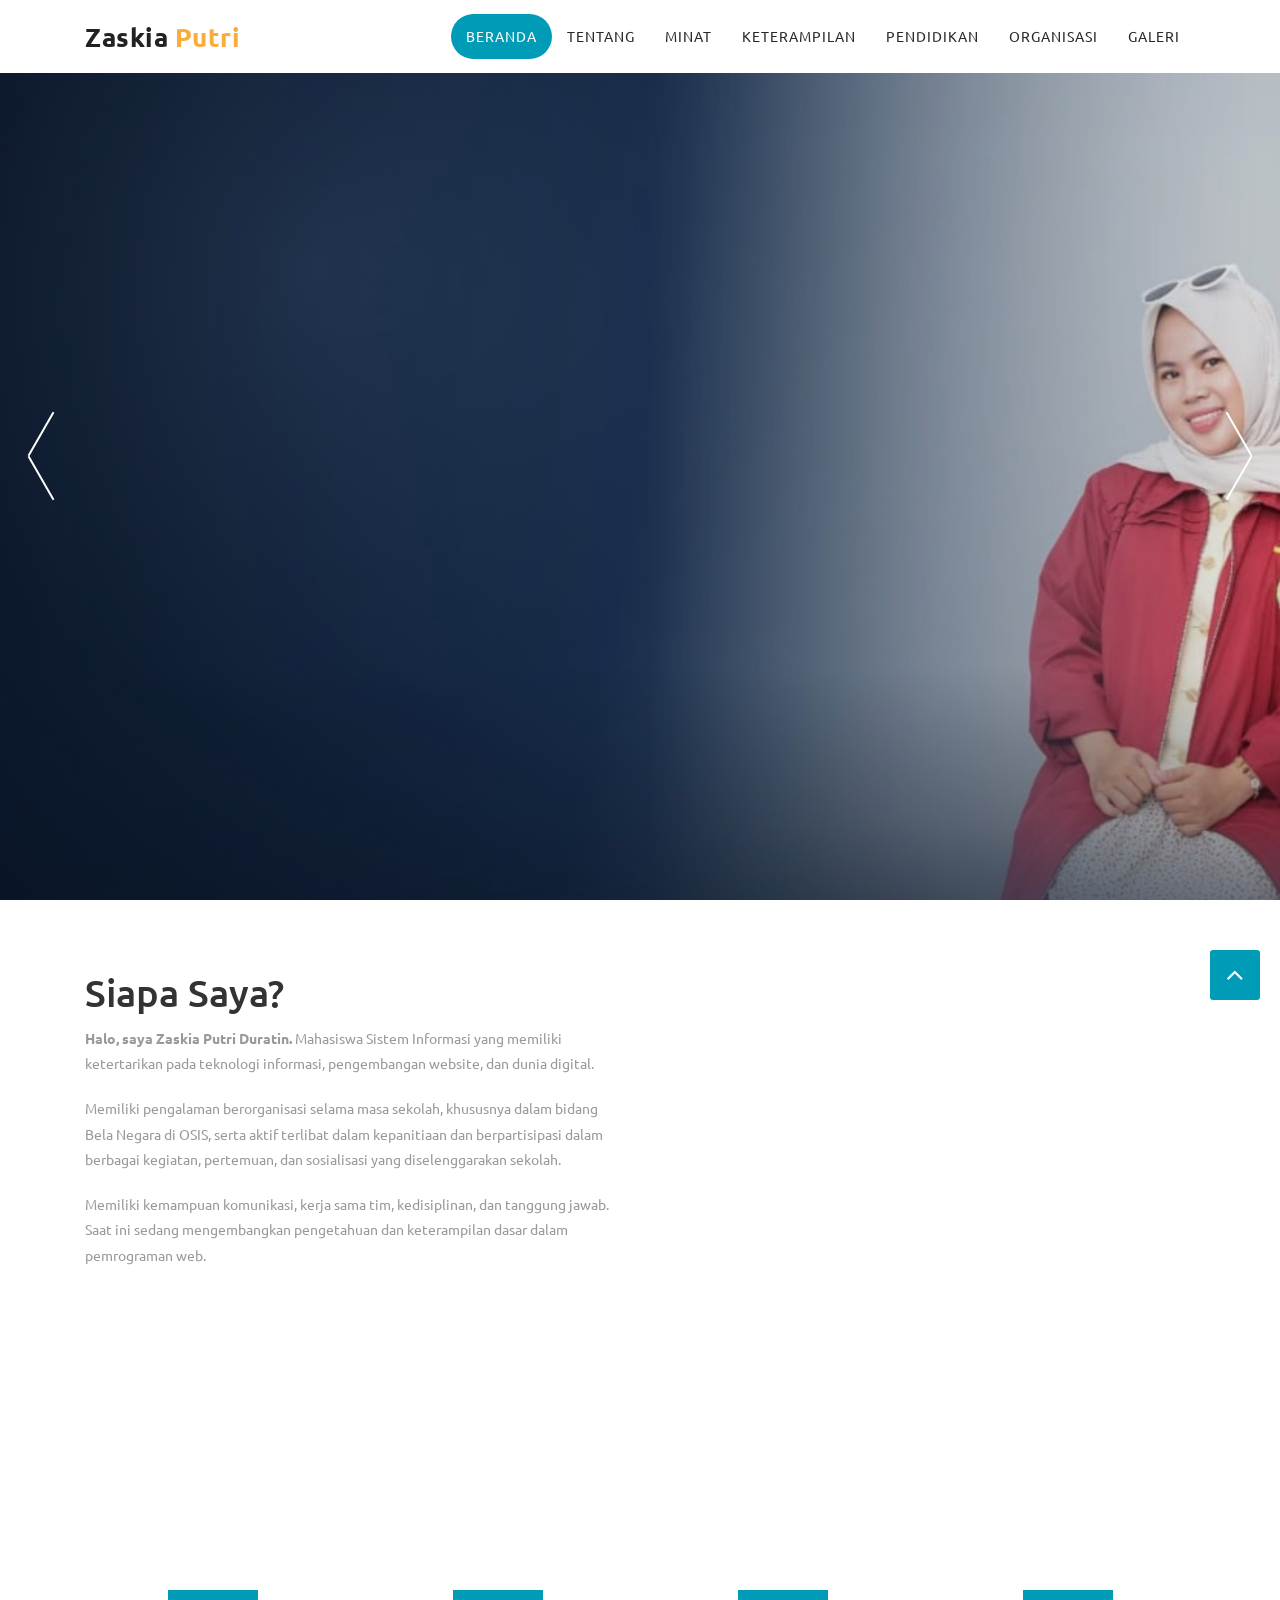
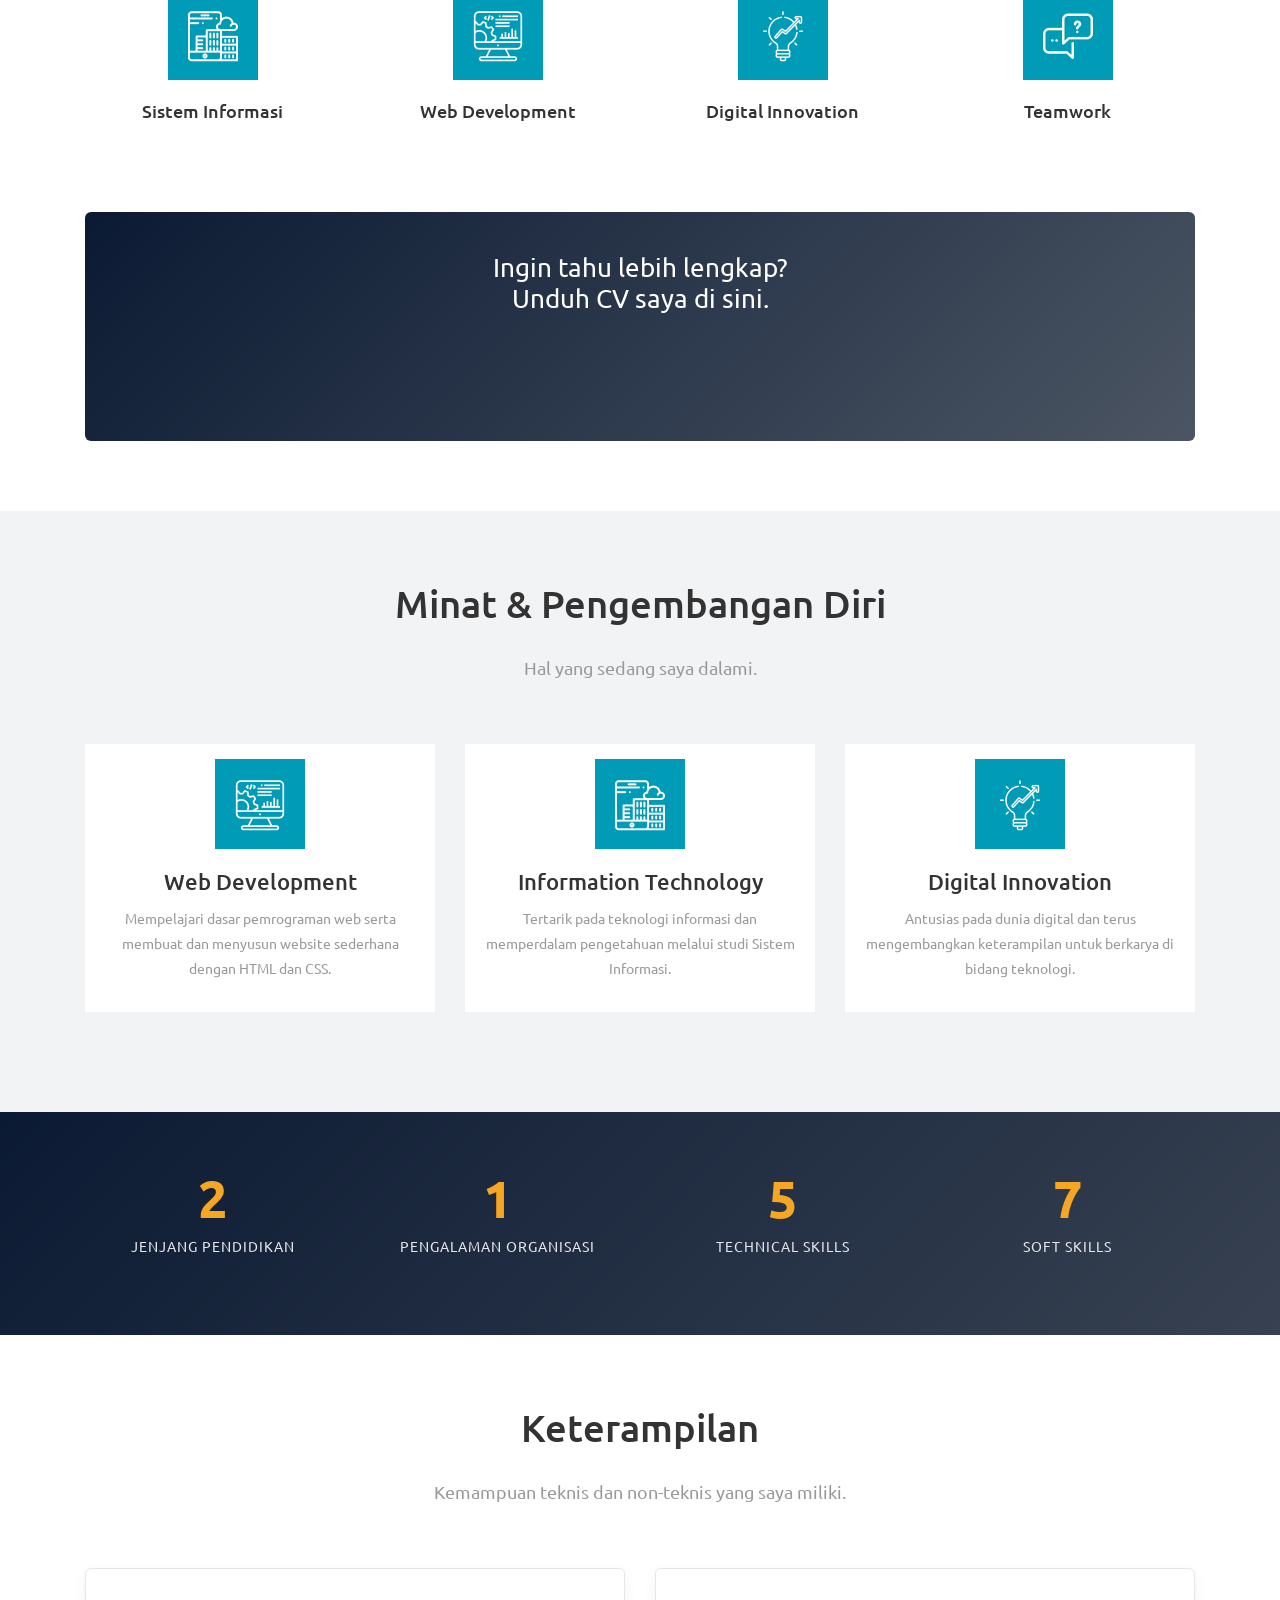
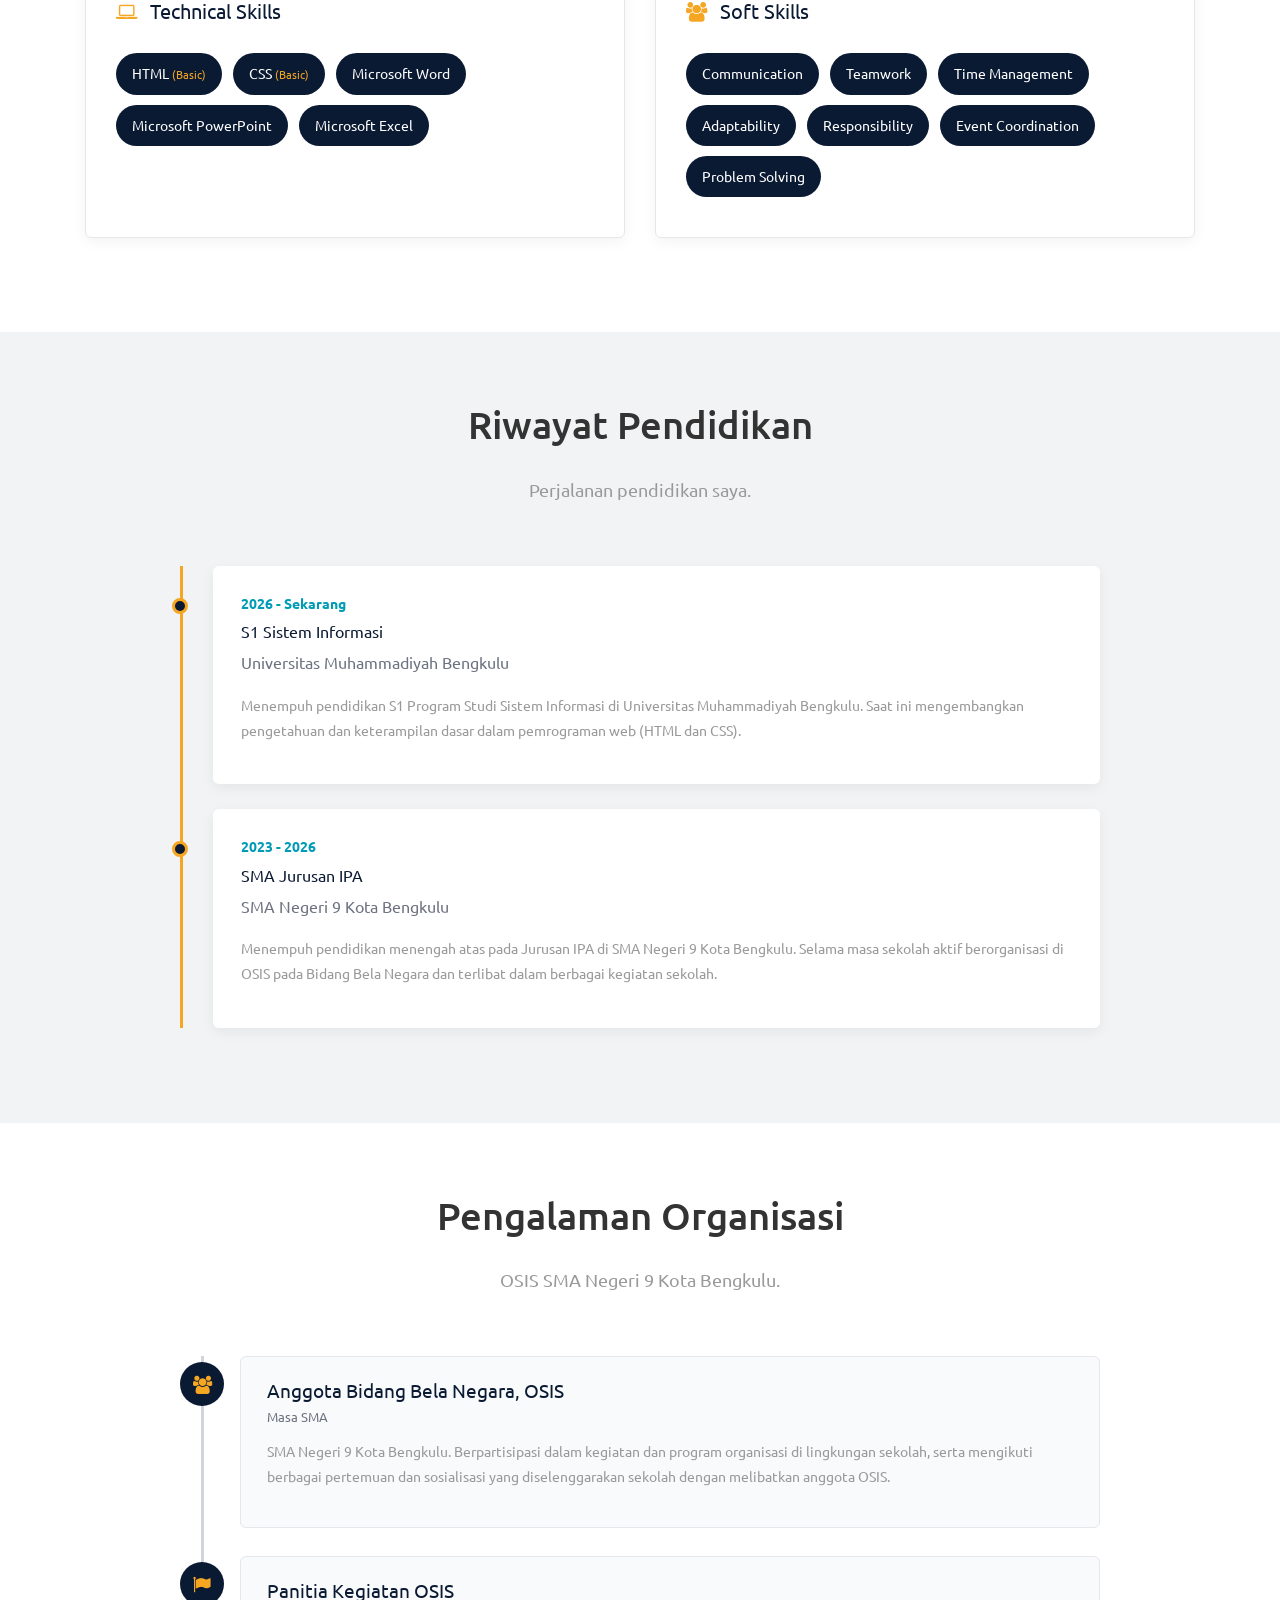
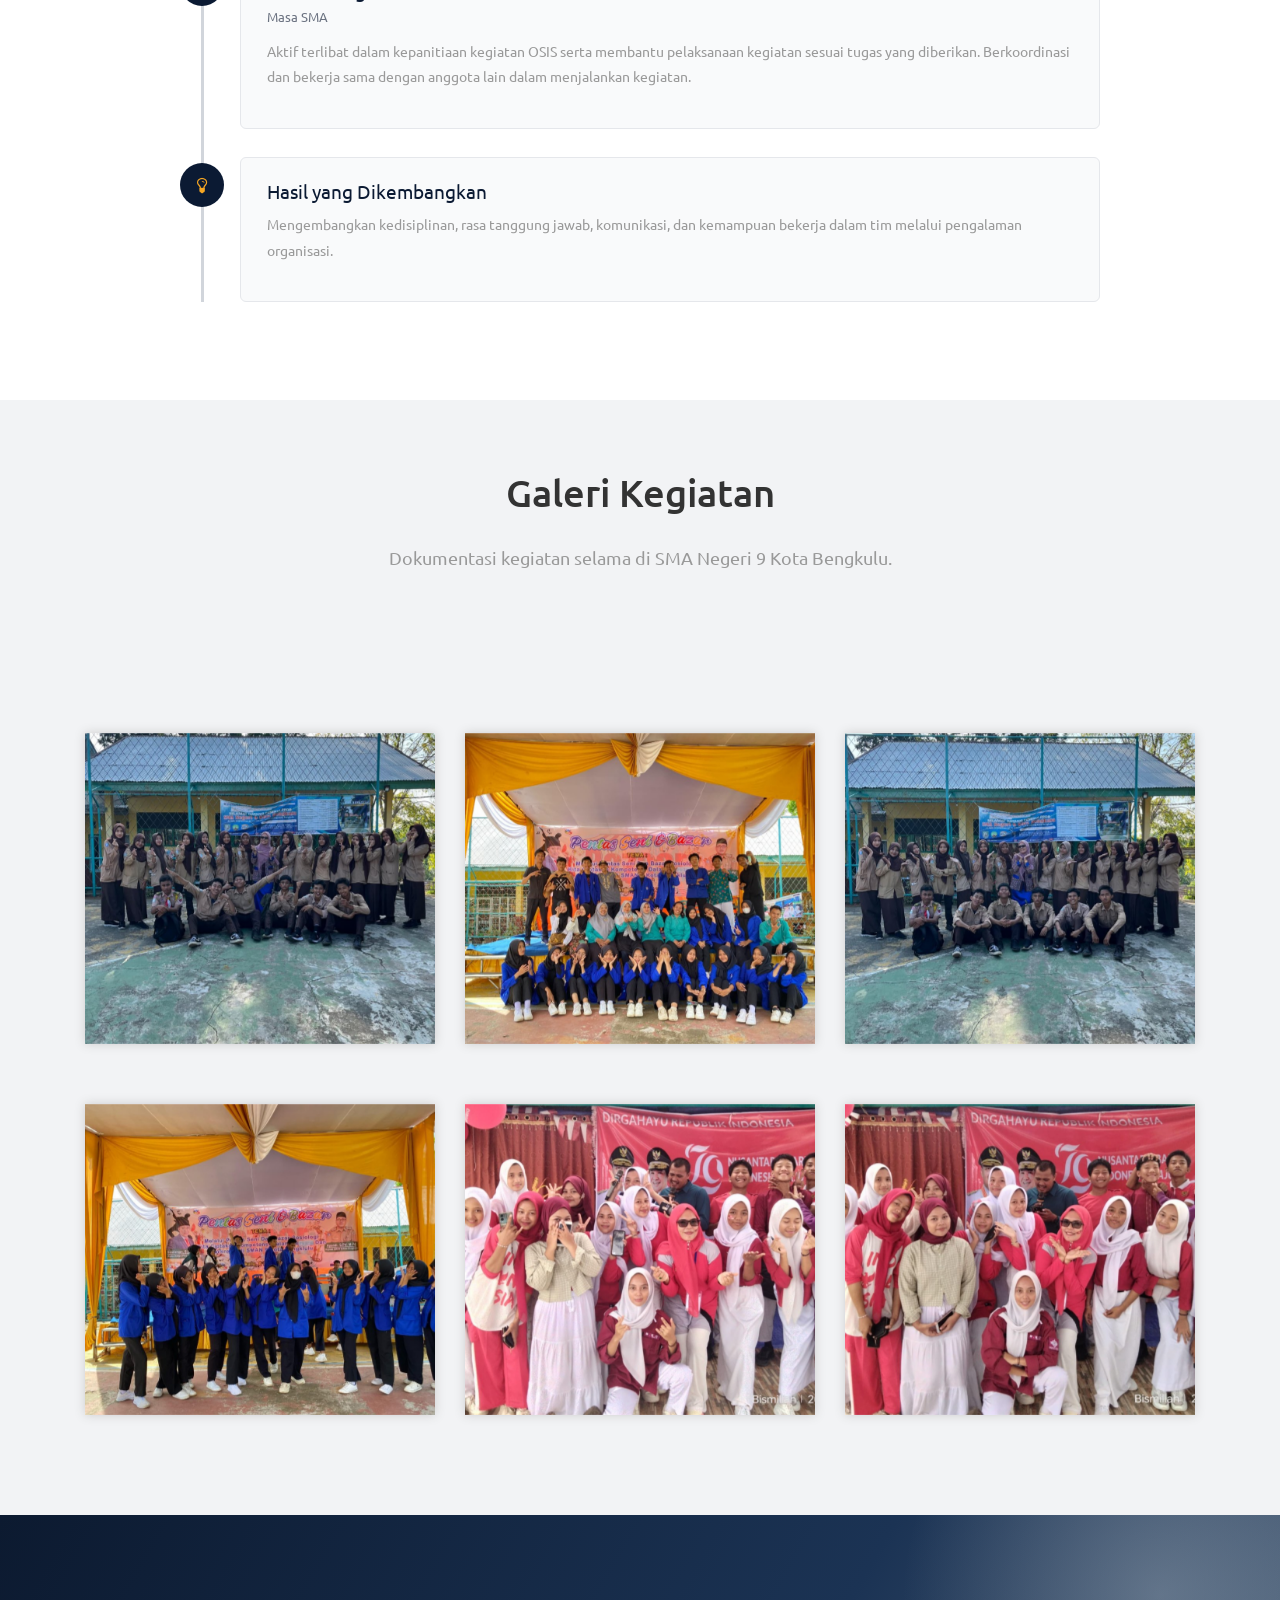
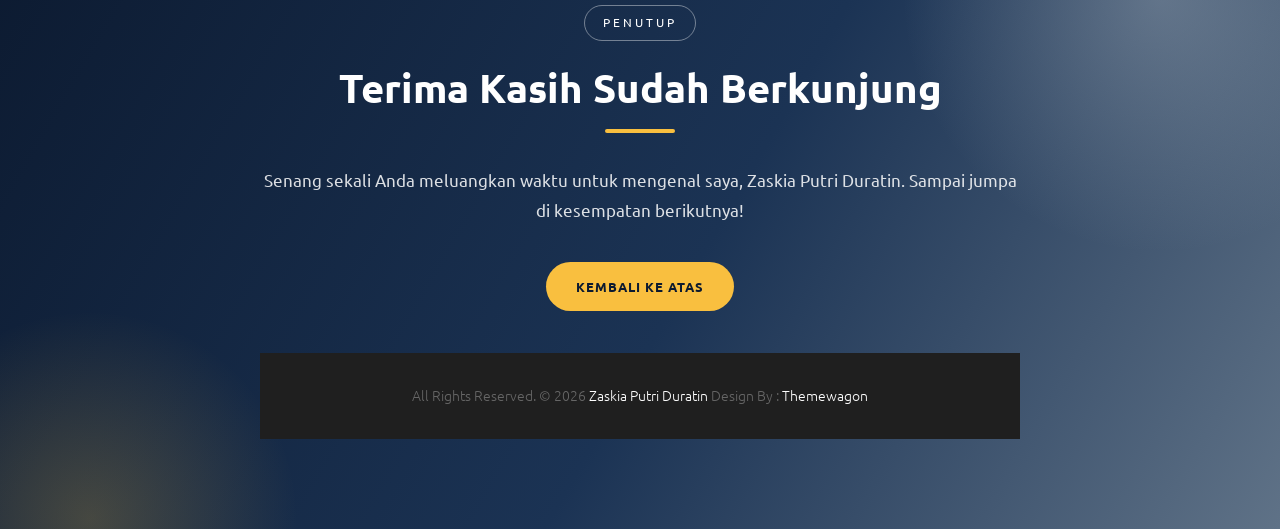
==== commit 699a103b: "Add files via upload" ====
--- a/index.html
+++ b/index.html
@@ -1,456 +1,484 @@
-<!doctype html>
-<html class="no-js" lang="id">
-
+<!DOCTYPE html>
+<html lang="id">
 <head>
+    <!-- Basic -->
     <meta charset="utf-8">
-
-    <!--====== Title ======-->
-    <title>Wisata Hutan Pinus Mangunan</title>
-
-    <meta name="description" content="Wisata Hutan Pinus Mangunan, Kecamatan Dlingo, Kabupaten Bantul, Daerah Istimewa Yogyakarta: jadwal kegiatan satu hari, fasilitas, galeri, dan pemesanan tiket.">
-    <meta name="viewport" content="width=device-width, initial-scale=1">
-
-    <!--====== Favicon Icon ======-->
-    <link rel="shortcut icon" href="assets/images/favicon.png" type="image/png">
-
-    <!--====== Animate CSS ======-->
-    <link rel="stylesheet" href="assets/css/animate.css">
-
-    <!--====== Nice Select CSS ======-->
-    <link rel="stylesheet" href="assets/css/nice-select.css">
-
-    <!--====== Line Icons CSS ======-->
-    <link rel="stylesheet" href="assets/css/LineIcons.2.0.css">
-
-    <!--====== Bootstrap CSS ======-->
-    <link rel="stylesheet" href="assets/css/bootstrap.4.5.2.min.css">
-
-    <!--====== Default CSS ======-->
-    <link rel="stylesheet" href="assets/css/default.css">
-
-    <!--====== Style CSS (template, warna sudah diganti ke biru-hijau) ======-->
-    <link rel="stylesheet" href="assets/css/style.css">
-
-    <!--====== Tema Biru-Hijau (bagian khusus Hutan Pinus, dimuat terakhir) ======-->
-    <link rel="stylesheet" href="assets/css/tema-hijau-biru.css">
+    <meta http-equiv="X-UA-Compatible" content="IE=edge">
+
+    <!-- Mobile Metas -->
+    <meta name="viewport" content="width=device-width, initial-scale=1.0">
+
+    <!-- Site Metas -->
+    <title>Zaskia Putri Duratin | Portofolio</title>
+    <meta name="keywords" content="Zaskia Putri Duratin, Sistem Informasi, Web Development, Bengkulu, Portofolio">
+    <meta name="description" content="Portofolio Zaskia Putri Duratin, mahasiswa Sistem Informasi Universitas Muhammadiyah Bengkulu yang tertarik pada pengembangan website dan teknologi informasi.">
+    <meta name="author" content="Zaskia Putri Duratin">
+    <meta name="robots" content="noindex, nofollow">
+
+    <!-- Site Icons -->
+    <link rel="shortcut icon" href="images/favicon.ico" type="image/x-icon" />
+    <link rel="apple-touch-icon" href="images/apple-touch-icon.png">
+
+    <!-- Bootstrap CSS -->
+    <link rel="stylesheet" href="css/bootstrap.min.css">
+    <!-- Site CSS -->
+    <link rel="stylesheet" href="style.css">
+    <!-- Responsive CSS -->
+    <link rel="stylesheet" href="css/responsive.css">
+    <!-- Custom CSS -->
+    <link rel="stylesheet" href="css/custom.css">
+    <script src="js/modernizr.js"></script> <!-- Modernizr -->
+
+    <!--[if lt IE 9]>
+      <script src="https://oss.maxcdn.com/libs/html5shiv/3.7.0/html5shiv.js"></script>
+      <script src="https://oss.maxcdn.com/libs/respond.js/1.4.2/respond.min.js"></script>
+    <![endif]-->
 
 </head>
-
-<body>
-    <!--[if IE]>
-    <p class="browserupgrade">You are using an <strong>outdated</strong> browser. Please <a href="https://browsehappy.com/">upgrade your browser</a> to improve your experience and security.</p>
-  <![endif]-->
-
-    <!--====== PRELOADER PART START ======-->
-
-    <div class="preloader">
+<body id="page-top" class="politics_version">
+
+    <!-- LOADER -->
+    <div id="preloader">
         <div class="loader">
-            <div class="ytp-spinner">
-                <div class="ytp-spinner-container">
-                    <div class="ytp-spinner-rotator">
-                        <div class="ytp-spinner-left">
-                            <div class="ytp-spinner-circle"></div>
-                        </div>
-                        <div class="ytp-spinner-right">
-                            <div class="ytp-spinner-circle"></div>
-                        </div>
-                    </div>
-                </div>
+            <span></span>
+            <span></span>
+            <span></span>
+            <span></span>
+        </div>
+    </div><!-- end loader -->
+    <!-- END LOADER -->
+
+    <!-- Navigation -->
+    <nav class="navbar navbar-expand-lg navbar-dark fixed-top" id="mainNav">
+      <div class="container">
+        <a class="navbar-brand js-scroll-trigger brand-text" href="#page-top">Zaskia <span>Putri</span></a>
+        <button class="navbar-toggler navbar-toggler-right" type="button" data-toggle="collapse" data-target="#navbarResponsive" aria-controls="navbarResponsive" aria-expanded="false" aria-label="Toggle navigation">
+          Menu
+          <i class="fa fa-bars"></i>
+        </button>
+        <div class="collapse navbar-collapse" id="navbarResponsive">
+          <ul class="navbar-nav text-uppercase ml-auto">
+            <li class="nav-item">
+              <a class="nav-link js-scroll-trigger active" href="#home">Beranda</a>
+            </li>
+            <li class="nav-item">
+              <a class="nav-link js-scroll-trigger" href="#about">Tentang</a>
+            </li>
+            <li class="nav-item">
+              <a class="nav-link js-scroll-trigger" href="#services">Minat</a>
+            </li>
+            <li class="nav-item">
+              <a class="nav-link js-scroll-trigger" href="#skills">Keterampilan</a>
+            </li>
+            <li class="nav-item">
+              <a class="nav-link js-scroll-trigger" href="#education">Pendidikan</a>
+            </li>
+            <li class="nav-item">
+              <a class="nav-link js-scroll-trigger" href="#experience">Organisasi</a>
+            </li>
+            <li class="nav-item">
+              <a class="nav-link js-scroll-trigger" href="#portfolio">Galeri</a>
+            </li>
+          </ul>
+        </div>
+      </div>
+    </nav>
+
+    <!-- Beranda / Banner -->
+    <div id="home" class="ct-header ct-header--slider ct-slick-custom-dots">
+        <div class="ct-slick-homepage" data-arrows="true" data-autoplay="false">
+
+            <div class="ct-header tablex item" data-background="uploads/banner-01.jpg">
+                <div class="ct-u-display-tablex">
+                    <div class="inner">
+                        <div class="container">
+                            <div class="row">
+                                <div class="col-md-8 col-lg-8 slider-inner">
+                                    <h1 class="big animated">Halo! Saya Zaskia</h1>
+                                    <p class="animated">Mahasiswa Sistem Informasi yang tertarik pada teknologi informasi, pengembangan website, dan dunia digital.</p>
+                                    <a class="btn-new from-middle animated" href="cv/CV_Zaskia_Putri_Duratin.pdf" download>Unduh CV</a>
+                                </div>
+                            </div>
+                        </div>
+                    </div>
+                </div>
+            </div>
+
+            <div class="ct-header tablex item" data-background="uploads/banner-02.jpg">
+                <div class="ct-u-display-tablex">
+                    <div class="inner">
+                        <div class="container">
+                            <div class="row">
+                                <div class="col-md-8 col-lg-8 slider-inner">
+                                    <h1 class="big animated">Universitas Muhammadiyah Bengkulu</h1>
+                                    <p class="animated">S1 Sistem Informasi, mulai 2026. Sedang belajar dasar-dasar pemrograman web dengan HTML dan CSS.</p>
+                                    <a class="btn-new from-middle animated js-scroll-trigger" href="#education">Lihat Pendidikan</a>
+                                </div>
+                            </div>
+                        </div>
+                    </div>
+                </div>
+            </div>
+
+            <div class="ct-header tablex item" data-background="uploads/banner-03.jpg">
+                <div class="ct-u-display-tablex">
+                    <div class="inner">
+                        <div class="container">
+                            <div class="row">
+                                <div class="col-md-8 col-lg-8 slider-inner">
+                                    <h1 class="big animated">Aktif Berorganisasi</h1>
+                                    <p class="animated">Anggota OSIS Bidang Bela Negara dan panitia kegiatan OSIS di SMA Negeri 9 Kota Bengkulu.</p>
+                                    <a class="btn-new from-middle animated js-scroll-trigger" href="#experience">Lihat Pengalaman</a>
+                                </div>
+                            </div>
+                        </div>
+                    </div>
+                </div>
+            </div>
+
+        </div><!-- .ct-slick-homepage -->
+    </div><!-- .ct-header -->
+
+    <!-- Tentang -->
+    <div id="about" class="section wb">
+        <div class="container">
+            <div class="row">
+                <div class="col-md-6">
+                    <div class="message-box">
+                        <h2>Siapa Saya?</h2>
+                        <p><strong>Halo, saya Zaskia Putri Duratin.</strong> Mahasiswa Sistem Informasi yang memiliki ketertarikan pada teknologi informasi, pengembangan website, dan dunia digital.</p>
+                        <p>Memiliki pengalaman berorganisasi selama masa sekolah, khususnya dalam bidang Bela Negara di OSIS, serta aktif terlibat dalam kepanitiaan dan berpartisipasi dalam berbagai kegiatan, pertemuan, dan sosialisasi yang diselenggarakan sekolah.</p>
+                        <p>Memiliki kemampuan komunikasi, kerja sama tim, kedisiplinan, dan tanggung jawab. Saat ini sedang mengembangkan pengetahuan dan keterampilan dasar dalam pemrograman web.</p>
+
+                        <a class="btn-new from-middle animated" href="cv/CV_Zaskia_Putri_Duratin.pdf" download>Unduh CV</a>
+                    </div><!-- end messagebox -->
+                </div><!-- end col -->
+
+                <div class="col-md-6">
+                    <div class="right-box-pro wow fadeIn">
+                        <img src="images/about-1.jpg" alt="Foto Zaskia Putri Duratin" class="img-fluid img-rounded fat-ab">
+                    </div><!-- end media -->
+                </div><!-- end col -->
+            </div><!-- end row -->
+
+            <div class="row about-facts">
+                <div class="col-md-3 col-sm-6">
+                    <div class="services-inner-box">
+                        <div class="ser-icon"><i class="flaticon-development"></i></div>
+                        <h2>Sistem Informasi</h2>
+                    </div>
+                </div>
+                <div class="col-md-3 col-sm-6">
+                    <div class="services-inner-box">
+                        <div class="ser-icon"><i class="flaticon-seo"></i></div>
+                        <h2>Web Development</h2>
+                    </div>
+                </div>
+                <div class="col-md-3 col-sm-6">
+                    <div class="services-inner-box">
+                        <div class="ser-icon"><i class="flaticon-idea"></i></div>
+                        <h2>Digital Innovation</h2>
+                    </div>
+                </div>
+                <div class="col-md-3 col-sm-6">
+                    <div class="services-inner-box">
+                        <div class="ser-icon"><i class="flaticon-discuss-issue"></i></div>
+                        <h2>Teamwork</h2>
+                    </div>
+                </div>
+            </div>
+
+            <div class="cta-box">
+                <h3>Ingin tahu lebih lengkap? <br>Unduh CV saya di sini.</h3>
+                <a class="btn-new from-middle animated" href="cv/CV_Zaskia_Putri_Duratin.pdf" download>Unduh CV</a>
+            </div>
+        </div><!-- end container -->
+    </div><!-- end section -->
+
+    <!-- Minat & Pengembangan Diri -->
+    <div id="services" class="section lb">
+        <div class="container">
+            <div class="section-title text-center">
+                <h3>Minat &amp; Pengembangan Diri</h3>
+                <p>Hal yang sedang saya dalami.</p>
+            </div><!-- end title -->
+
+            <div class="row">
+                <div class="col-md-4">
+                    <div class="services-inner-box">
+                        <div class="ser-icon"><i class="flaticon-seo"></i></div>
+                        <h2>Web Development</h2>
+                        <p>Mempelajari dasar pemrograman web serta membuat dan menyusun website sederhana dengan HTML dan CSS.</p>
+                    </div>
+                </div><!-- end col -->
+                <div class="col-md-4">
+                    <div class="services-inner-box">
+                        <div class="ser-icon"><i class="flaticon-development"></i></div>
+                        <h2>Information Technology</h2>
+                        <p>Tertarik pada teknologi informasi dan memperdalam pengetahuan melalui studi Sistem Informasi.</p>
+                    </div>
+                </div><!-- end col -->
+                <div class="col-md-4">
+                    <div class="services-inner-box">
+                        <div class="ser-icon"><i class="flaticon-idea"></i></div>
+                        <h2>Digital Innovation</h2>
+                        <p>Antusias pada dunia digital dan terus mengembangkan keterampilan untuk berkarya di bidang teknologi.</p>
+                    </div>
+                </div><!-- end col -->
+            </div><!-- end row -->
+        </div><!-- end container -->
+    </div><!-- end section -->
+
+    <!-- Statistik -->
+    <div id="stats" class="stats-band">
+        <div class="container">
+            <div class="row text-center">
+                <div class="col-md-3 col-6"><span class="stat-num">2</span><span class="stat-label">Jenjang Pendidikan</span></div>
+                <div class="col-md-3 col-6"><span class="stat-num">1</span><span class="stat-label">Pengalaman Organisasi</span></div>
+                <div class="col-md-3 col-6"><span class="stat-num">5</span><span class="stat-label">Technical Skills</span></div>
+                <div class="col-md-3 col-6"><span class="stat-num">7</span><span class="stat-label">Soft Skills</span></div>
             </div>
         </div>
     </div>
 
-    <!--====== PRELOADER PART ENDS ======-->
-
-    <!--====== HEADER PART START ======-->
-
-    <section class="header_area">
-        <div class="header_navbar">
-            <div class="container">
-                <div class="row">
-                    <div class="col-lg-12">
-                        <nav class="navbar navbar-expand-lg">
-                            <a class="navbar-brand" href="index.html">
-                                <img src="assets/images/logo.svg" alt="Hutan Pinus Mangunan">
-                            </a>
-                            <button class="navbar-toggler" type="button" data-toggle="collapse" data-target="#navbarSupportedContent" aria-controls="navbarSupportedContent" aria-expanded="false" aria-label="Toggle navigation">
-                                <span class="toggler-icon"></span>
-                                <span class="toggler-icon"></span>
-                                <span class="toggler-icon"></span>
-                            </button>
-
-                            <div class="collapse navbar-collapse sub-menu-bar" id="navbarSupportedContent">
-                                <ul id="nav" class="navbar-nav ml-auto">
-                                    <li class="nav-item active">
-                                        <a class="page-scroll" href="#home">Halaman Utama</a>
-                                    </li>
-                                    <li class="nav-item">
-                                        <a class="page-scroll" href="#about">Tentang Hutan Pinus</a>
-                                    </li>
-                                    <li class="nav-item">
-                                        <a class="page-scroll" href="#services">Jadwal & Fasilitas</a>
-                                    </li>
-                                    <li class="nav-item">
-                                        <a class="page-scroll" href="#gallery">Gallery</a>
-                                    </li>
-                                    <li class="nav-item">
-                                        <a class="page-scroll" href="#contact">Tiket Pemesanan</a>
-                                    </li>
-                                </ul>
-                            </div> <!-- navbar collapse -->
-                        </nav> <!-- navbar -->
-                    </div>
-                </div> <!-- row -->
-            </div> <!-- container -->
-        </div> <!-- header navbar -->
-
-        <div id="home" class="header_slider">
-            <div class="single_slider bg_cover d-flex align-items-center" style="background-image: url(assets/images/pinus3.jpg)">
-                <div class="container">
-                    <div class="row">
-                        <div class="col-lg-7 col-md-9">
-                            <div class="slider_content">
-                                <h2 class="slider_title wow fadeInLeftBig" data-wow-duration="1.3s" data-wow-delay="0.2s">Wisata Hutan Pinus Mangunan<span> Yogyakarta</span></h2>
-                                <p class="wow fadeInLeftBig" data-wow-duration="1.3s" data-wow-delay="0.5s">Satu hari di tengah pohon pinus: udara segar, spot foto, dan piknik keluarga. Hutan Pinus Mangunan adalah destinasi wisata alam di Kecamatan Dlingo, Kabupaten Bantul, Daerah Istimewa Yogyakarta.
-                                 Awalnya Hutan Pinus Mangunan adalah tanah yang tandus dan kering. Hingga lahan 500 Ha tersebut ditanamai aneka pepophonan seperti mahoni, akasia, merkusi, kayu putih, dan pinus. Pohon-pohon tersebut tumbuh subur dan dikembangkan jadi tempat wisata.
-                                </p>
-                                <a href="#contact" class="main-btn wow fadeInLeftBig" data-wow-duration="1.3s" data-wow-delay="0.8s">Pesan Tiket</a>
-                            </div> <!-- slider content -->
-                        </div>
-                    </div> <!-- row -->
-                </div> <!-- container -->
-            </div> <!-- single slider -->
-        </div> <!-- header slider -->
-    </section>
-
-    <!--====== HEADER PART ENDS ======-->
-
-    <!--====== LATIHAN PART START (isi dari latihan.html) ======-->
-
-    <section id="latihan" class="latihan_area pt-130 pb-130">
-        <div class="container">
+    <!-- Keterampilan -->
+    <div id="skills" class="section wb">
+        <div class="container">
+            <div class="section-title text-center">
+                <h3>Keterampilan</h3>
+                <p>Kemampuan teknis dan non-teknis yang saya miliki.</p>
+            </div><!-- end title -->
+
             <div class="row">
-                <div class="col-lg-12 text-center latihan_hero">
-                    <img src="assets/images/pinus2.jpg" alt="Gerbang Hutan Pinus">
-                </div>
-            </div>
-            <div class="row justify-content-center">
-                <div class="col-lg-8">
-                    <div class="section_title text-center pt-30 pb-25">
-                        <h3 class="title">Selamat Datang di Hutan Pinus Mangunan</h3>
-                        <p>Habiskan satu hari penuh di bawah pohon pinus yang menjulang, jauh dari bising kota.</p>
-                    </div> <!-- section title -->
-                </div>
-            </div> <!-- row -->
-            <div class="row text-center">
-                <div class="col-lg-4 col-md-6 mt-30">
-                    <div class="latihan_card hijau"><img src="assets/images/pinus3.jpg" alt="Udara segar"><b>Udara Segar</b><span>Hirup aroma pinus yang menenangkan. Nikmati udara segar dan sejuk dibawah pohon pinus yang menenangkan. </span></div>
-                </div>
-                <div class="col-lg-4 col-md-6 mt-30">
-                    <div class="latihan_card biru"><img src="assets/images/pinus.jpg" alt="Spot foto"><b>Spot Foto</b><span>Area kayu bertingkat yang indah saat terkena cahaya matahari. Hampir setiap sudut hutan pinus ini bisa dijadikan spot foto yang instagenic. </span></div>
-                </div>
-                <div class="col-lg-4 col-md-12 mt-30">
-                    <div class="latihan_card hijau"><img src="assets/images/pinus4.jpg" alt="Loket"><b>Mudah Dikunjungi</b><span>Loket dan fasilitas dasar tersedia di pintu masuk. Pastikan kamu mengetahui rute perjalanan, jam operasional, harga tiket, dan fasilitas yang tersedia agar perjalanan lebih mudah.</span></div>
-                </div>
-            </div> <!-- row -->
-        </div> <!-- container -->
-    </section>
-
-    <!--====== LATIHAN PART ENDS ======-->
-
-    <!--====== ABOUT PART START (isi dari heading.html) ======-->
-
-    <section id="about" class="about_area pt-130 pb-130">
-        <div class="about_wrapper">
-            <div class="about_image bg_cover" style="background-image: url(assets/images/pinus5.jpg)"></div> <!-- about image -->
-            <div class="container">
-                <div class="row justify-content-end">
-                    <div class="col-lg-6">
-                        <div class="about_content">
-                            <div class="section_title">
-                                <h3 class="title">WISATA HUTAN PINUS MANGUNAN</h3>
-                                <h2>Mengenal Hutan Pinus</h2>
-                                <p>Sebelum wisata ini dikenal banyak orang, hutan ini dulunya merupakan kawasan tandus. Karena tandusnya kawasan tersebut pengelola hutan pun melakukan penghijauan dengan menanam beberapa pohon diantaranya ada pohon pinus, pohon akasia, mahoni dan masih banyak lagi. Lama kelamaan karena penghijauan tersebut dilakukan oleh pengelola hutan akhirnya membuahkan hasil. Selain menjadi hutan lindung, kawasan hutan ini juga dijadikan sebagai objek wisata. Dan dibangun fasilitas pendukung agar membuat pengunjung merasa nyaman yaitu seperti toilet, area parkir, warung makan, panggung dengan kursi-kursi yang dibuat dari kayu dan di tata dengan rapi.</p>
-                            </div> <!-- section title -->
-                            <a href="#gallery" class="main-btn">Lihat Galeri</a>
-                        </div> <!-- about content -->
-                    </div>
-                </div> <!-- row -->
-            </div> <!-- container -->
-        </div> <!-- about wrapper -->
-    </section>
-
-    <!--====== ABOUT PART ENDS ======-->
-
-    <!--====== SERVICES PART START (isi dari table.html) ======-->
-
-    <section id="services" class="services_area pt-120 pb-130">
-        <div class="container">
-            <div class="row justify-content-center">
-                <div class="col-lg-8">
-                    <div class="section_title text-center pb-25">
-                        <h3 class="title">Jadwal Kegiatan Satu Hari dan Fasilitas</h3>
-                    </div> <!-- section title -->
-                </div>
-            </div> <!-- row -->
-            <div class="row justify-content-center">
-                <div class="col-lg-10 table-responsive">
-                    <table class="tabel_wisata tabel_jadwal">
-                        <thead>
-                            <tr>
-                                <th>No</th>
-                                <th>Waktu</th>
-                                <th>Kegiatan</th>
-                                <th>Lokasi</th>
-                            </tr>
-                        </thead>
-                        <tbody>
-                            <tr><td class="tengah">1</td><td>08.00 - 09.30</td><td>Tiba, beli tiket, dan pemanasan ringan</td><td>Pintu masuk dan loket</td></tr>
-                            <tr><td class="tengah">2</td><td>09.30 - 11.30</td><td>Jalan santai menyusuri pepohonan pinus</td><td>Lorong pohon pinus</td></tr>
-                            <tr><td class="tengah">3</td><td>11.30 - 13.00</td><td>Piknik dan makan siang</td><td>Area kayu bertingkat</td></tr>
-                            <tr><td class="tengah">4</td><td>13.00 - 15.00</td><td>Sesi foto dan bersantai</td><td>Gerbang papan nama</td></tr>
-                            <tr><td class="tengah">5</td><td>15.00 - 16.00</td><td>Menikmati sore dan bersiap pulang</td><td>Area parkir</td></tr>
-                        </tbody>
-                    </table>
-                    <table class="tabel_wisata tabel_fasilitas">
-                        <thead>
-                            <tr>
-                                <th>Fasilitas</th>
-                                <th>Tersedia</th>
-                                <th>Keterangan</th>
-                            </tr>
-                        </thead>
-                        <tbody>
-                            <tr><td>Tempat duduk kayu</td><td class="tengah">Ya</td><td>Tersebar di area utama</td></tr>
-                            <tr><td>Toilet</td><td class="tengah">Ya</td><td>Dekat pintu masuk</td></tr>
-                            <tr><td>Area parkir</td><td class="tengah">Ya</td><td>Motor dan mobil</td></tr>
-                            <tr><td>Warung makan</td><td class="tengah">Ya</td><td>Makanan ringan dan minuman</td></tr>
-                        </tbody>
-                    </table>
-                    <p class="tabel_catatan"><small>*Jadwal dan fasilitas bisa saja berubah dengan hari ataupun ketersediaan barang.</small></p>
-                </div>
-            </div> <!-- row -->
-        </div> <!-- container -->
-    </section>
-
-    <!--====== SERVICES PART ENDS ======-->
-
-    <!--====== GALLERY PART START (isi dari gambar.html) ======-->
-
-    <section id="gallery" class="gallery_area pt-120 pb-130">
-        <div class="container">
-            <div class="row justify-content-center">
-                <div class="col-lg-6">
-                    <div class="section_title text-center pb-25">
-                        <h3 class="title">Galeri Hutan Pinus Mangunan</h3>
-                    </div> <!-- section title -->
-                </div>
-            </div> <!-- row -->
-            <div class="row justify-content-center">
-                <div class="col-lg-10">
-                    <div class="galeri_item besar"><img src="assets/images/pinus.jpg" alt="Area kayu bertingkat"><b>Area Kayu Bertingkat</b></div>
-                </div>
-            </div> <!-- row -->
+                <div class="col-lg-6 mb-4">
+                    <div class="skill-box">
+                        <h3><i class="fa fa-laptop"></i> Technical Skills</h3>
+                        <div class="skill-tags">
+                            <span class="skill-tag">HTML <small>(Basic)</small></span>
+                            <span class="skill-tag">CSS <small>(Basic)</small></span>
+                            <span class="skill-tag">Microsoft Word</span>
+                            <span class="skill-tag">Microsoft PowerPoint</span>
+                            <span class="skill-tag">Microsoft Excel</span>
+                        </div>
+                    </div>
+                </div>
+                <div class="col-lg-6 mb-4">
+                    <div class="skill-box">
+                        <h3><i class="fa fa-users"></i> Soft Skills</h3>
+                        <div class="skill-tags">
+                            <span class="skill-tag">Communication</span>
+                            <span class="skill-tag">Teamwork</span>
+                            <span class="skill-tag">Time Management</span>
+                            <span class="skill-tag">Adaptability</span>
+                            <span class="skill-tag">Responsibility</span>
+                            <span class="skill-tag">Event Coordination</span>
+                            <span class="skill-tag">Problem Solving</span>
+                        </div>
+                    </div>
+                </div>
+            </div>
+        </div><!-- end container -->
+    </div><!-- end section -->
+
+    <!-- Pendidikan -->
+    <div id="education" class="section lb">
+        <div class="container">
+            <div class="section-title text-center">
+                <h3>Riwayat Pendidikan</h3>
+                <p>Perjalanan pendidikan saya.</p>
+            </div><!-- end title -->
+
             <div class="row">
-                <div class="col-lg-4 col-md-6">
-                    <div class="galeri_item kecil"><img src="assets/images/pinus2.jpg" alt="Gerbang papan nama"><b>Gerbang Papan Nama</b></div>
-                </div>
-                <div class="col-lg-4 col-md-6">
-                    <div class="galeri_item kecil"><img src="assets/images/pinus3.jpg" alt="Lorong pohon pinus"><b>Lorong Pohon Pinus</b></div>
-                </div>
-                <div class="col-lg-4 col-md-12">
-                    <div class="galeri_item kecil"><img src="assets/images/pinus4.jpg" alt="Pintu masuk dan loket"><b>Pintu Masuk dan Loket</b></div>
-                </div>
-            </div> <!-- row -->
-        </div> <!-- container -->
-    </section>
-
-    <!--====== GALLERY PART ENDS ======-->
-
-    <!--====== CONTACT PART START (isi dari form.html) ======-->
-
-    <section id="contact" class="contact_area pt-120 pb-130">
-        <div class="container">
-            <div class="row justify-content-center">
-                <div class="col-lg-8">
-                    <div class="section_title text-center pb-25">
-                        <h3 class="title">Form Pemesanan Tiket dan Layanan Piknik</h3>
-                    </div> <!-- section title -->
-                </div>
-            </div> <!-- row -->
-            <div class="contact_form">
-                <form action="#" method="post" id="contact-form">
-                    <div class="row">
-                        <div class="col-lg-6">
-                            <div class="single_form">
-                                <label class="judul" for="nama">Nama Pemesan</label>
-                                <input type="text" name="nama" id="nama" required>
-                            </div> <!-- single form -->
-                        </div>
-                        <div class="col-lg-6">
-                            <div class="single_form">
-                                <label class="judul" for="hp">No. HP</label>
-                                <input type="text" name="hp" id="hp" required>
-                            </div> <!-- single form -->
-                        </div>
-                        <div class="col-lg-6">
-                            <div class="single_form">
-                                <label class="judul" for="tanggal">Tanggal Kedatangan</label>
-                                <input type="date" name="tanggal" id="tanggal" required>
-                            </div> <!-- single form -->
-                        </div>
-                        <div class="col-lg-6">
-                            <div class="single_form">
-                                <label class="judul" for="jam">Jam Kedatangan</label>
-                                <input type="time" name="jam" id="jam">
-                            </div> <!-- single form -->
-                        </div>
-                        <div class="col-lg-6">
-                            <div class="single_form">
-                                <label class="judul" for="dewasa">Jumlah Dewasa</label>
-                                <input type="number" name="dewasa" id="dewasa" min="0" value="1">
-                            </div> <!-- single form -->
-                        </div>
-                        <div class="col-lg-6">
-                            <div class="single_form">
-                                <label class="judul" for="anak">Jumlah Anak</label>
-                                <input type="number" name="anak" id="anak" min="0" value="0">
-                            </div> <!-- single form -->
-                        </div>
-                        <div class="col-lg-12">
-                            <div class="single_form pilihan">
-                                <span class="judul">Layanan Tambahan</span>
-                                <label><input type="checkbox" name="layanan" value="tikar"> Sewa tikar</label>
-                                <label><input type="checkbox" name="layanan" value="hammock"> Sewa hammock</label>
-                                <label><input type="checkbox" name="layanan" value="foto"> Jasa fotografer</label>
-                                <label><input type="checkbox" name="layanan" value="makan"> Paket makan siang</label>
-                            </div> <!-- single form -->
-                        </div>
-                        <div class="col-lg-6">
-                            <div class="single_form">
-                                <label class="judul" for="area">Area Piknik</label>
-                                <select name="area" id="area">
-                                    <option>Area Kayu Bertingkat</option>
-                                    <option>Lorong Pohon Pinus</option>
-                                    <option>Dekat Gerbang</option>
-                                </select>
-                            </div> <!-- single form -->
-                        </div>
-                        <div class="col-lg-6">
-                            <div class="single_form pilihan">
-                                <span class="judul">Metode Pembayaran</span>
-                                <label><input type="radio" name="bayar" value="tunai"> Tunai di loket</label>
-                                <label><input type="radio" name="bayar" value="transfer"> Transfer</label>
-                                <label><input type="radio" name="bayar" value="qris"> QRIS</label>
-                            </div> <!-- single form -->
-                        </div>
-                        <div class="col-lg-12">
-                            <div class="single_form">
-                                <label class="judul" for="catatan">Catatan</label>
-                                <textarea name="catatan" id="catatan" rows="4"></textarea>
-                            </div> <!-- single form -->
-                        </div>
-                        <div class="col-lg-12">
-                            <div class="single_form text-center tombol_form">
-                                <button type="submit" class="main-btn">Pesan</button>
-                                <button type="reset" class="main-btn main-btn-2">Reset</button>
-                            </div> <!-- single form -->
-                        </div>
-                    </div> <!-- row -->
-                    <p class="form-message pt-30" id="form-message" role="status" aria-live="polite"></p>
-                </form>
-            </div> <!-- row -->
-        </div> <!-- container -->
-    </section>
-
-    <!--====== CONTACT PART ENDS ======-->
-
-    <!--====== FOOTER PART START ======-->
-
-    <section id="footer" class="footer_area">
-        <div class="footer_widget pt-80 pb-130">
-            <div class="container">
-                <div class="row">
-                    <div class="col-lg-4 col-md-6 order-md-1 order-lg-1">
-                        <div class="footer_about mt-50">
-                            <a href="#"><img src="assets/images/logo.svg" alt="Hutan Pinus Mangunan"></a>
-                            <p>Wisata Hutan Pinus Mangunan, Kecamatan Dlingo, Kabupaten Bantul, Daerah Istimewa Yogyakarta.</p>
-                            <ul class="social">
-                                <li><a class="social_1" href="javascript:void(0)"><i class="lni lni-facebook-original"></i></a></li>
-                                <li><a class="social_2" href="javascript:void(0)"><i class="lni lni-twitter-original"></i></a></li>
-                                <li><a class="social_3" href="javascript:void(0)"><i class="lni lni-instagram-original"></i></a></li>
-                                <li><a class="social_4" href="javascript:void(0)"><i class="lni lni-linkedin-original"></i></a></li>
-                            </ul>
-                        </div> <!-- footer about -->
-                    </div>
-                    <div class="col-lg-4 col-md-12 order-md-3 order-lg-2">
-                        <div class="footer_link_wrapper d-flex flex-wrap">
-                            <div class="footer_link mt-45">
-                                <h4 class="footer_title">Menu</h4>
-                                <ul class="link">
-                                    <li><a href="#home">Halaman Utama</a></li>
-                                    <li><a href="#about">Tentang Hutan Pinus</a></li>
-                                    <li><a href="#services">Jadwal & Fasilitas</a></li>
-                                    <li><a href="#gallery">Gallery</a></li>
-                                    <li><a href="#contact">Tiket Pemesanan</a></li>
-                                </ul>
-                            </div> <!-- footer link -->
-                        </div> <!-- footer link wrapper -->
-                    </div>
-                    <div class="col-lg-4 col-md-6 order-md-2 order-lg-3">
-                        <div class="footer_subscribe mt-45">
-                            <h4 class="footer_title">Subscribe Newsletter</h4>
-                            <p>Dapatkan kabar terbaru seputar Hutan Pinus Mangunan.</p>
-                            <div class="subscribe_form">
-                                <form action="#">
-                                    <input type="text" placeholder="Enter email">
-                                    <button type="button"><i class="lni lni-arrow-right"></i></button>
-                                </form>
-                            </div>
-                        </div> <!-- footer subscribe -->
-                    </div>
-                </div> <!-- row -->
-            </div> <!-- container -->
-            <p class="text-center mt-90">&copy; 2026 Wisata Hutan Pinus Magunan<br>Designed and Developed by <a href="https://uideck.com/" target="_blank" rel="noopener">UIdeck</a> <br> Distributed by <a href="https://themewagon.com" target="_blank" rel="noopener">ThemeWagon</a></p>
-        </div> <!-- footer widget -->
-    </section>
-
-    <!--====== FOOTER PART ENDS ======-->
-
-    <!--====== BACK TOP TOP PART START ======-->
-
-    <a href="#" class="back-to-top"><i class="lni lni-chevron-up"></i></a>
-
-    <!--====== BACK TOP TOP PART ENDS ======-->
-
-    <!--====== Jquery js ======-->
-    <script src="assets/js/vendor/jquery-1.12.4.min.js"></script>
-    <script src="assets/js/vendor/modernizr-3.7.1.min.js"></script>
-
-    <!--====== Bootstrap js ======-->
-    <script src="assets/js/popper.min.js"></script>
-    <script src="assets/js/bootstrap.4.5.2.min.js"></script>
-
-    <!--====== Scrolling Nav js ======-->
-    <script src="assets/js/jquery.easing.min.js"></script>
-    <script src="assets/js/scrolling-nav.js"></script>
-
-    <!--====== Counter Up js ======-->
-    <script src="assets/js/waypoints.min.js"></script>
-    <script src="assets/js/jquery.counterup.min.js"></script>
-
-    <!--====== Nice Select js ======-->
-    <script src="assets/js/jquery.nice-select.min.js"></script>
-
-    <!--====== WOW js ======-->
-    <script src="assets/js/wow.min.js"></script>
-
-    <!--====== Main js ======-->
-    <script src="assets/js/main.js"></script>
-
-    <!--====== Form pemesanan js ======-->
-    <script src="assets/js/pesan.js"></script>
-
+                <div class="col-md-10 offset-md-1">
+                    <div class="edu-list">
+                        <div class="edu-item">
+                            <div class="edu-year">2026 - Sekarang</div>
+                            <h4>S1 Sistem Informasi</h4>
+                            <h5>Universitas Muhammadiyah Bengkulu</h5>
+                            <p>Menempuh pendidikan S1 Program Studi Sistem Informasi di Universitas Muhammadiyah Bengkulu. Saat ini mengembangkan pengetahuan dan keterampilan dasar dalam pemrograman web (HTML dan CSS).</p>
+                        </div>
+                        <div class="edu-item">
+                            <div class="edu-year">2023 - 2026</div>
+                            <h4>SMA Jurusan IPA</h4>
+                            <h5>SMA Negeri 9 Kota Bengkulu</h5>
+                            <p>Menempuh pendidikan menengah atas pada Jurusan IPA di SMA Negeri 9 Kota Bengkulu. Selama masa sekolah aktif berorganisasi di OSIS pada Bidang Bela Negara dan terlibat dalam berbagai kegiatan sekolah.</p>
+                        </div>
+                    </div>
+                </div>
+            </div>
+        </div><!-- end container -->
+    </div><!-- end section -->
+
+    <!-- Organisasi -->
+    <div id="experience" class="section wb">
+        <div class="container">
+            <div class="section-title text-center">
+                <h3>Pengalaman Organisasi</h3>
+                <p>OSIS SMA Negeri 9 Kota Bengkulu.</p>
+            </div><!-- end title -->
+
+            <div class="row">
+                <div class="col-md-10 offset-md-1">
+                    <div class="tl">
+                        <div class="tl-item">
+                            <span class="tl-dot"><i class="fa fa-users"></i></span>
+                            <div class="tl-card">
+                                <h4>Anggota Bidang Bela Negara, OSIS <small>Masa SMA</small></h4>
+                                <p>SMA Negeri 9 Kota Bengkulu. Berpartisipasi dalam kegiatan dan program organisasi di lingkungan sekolah, serta mengikuti berbagai pertemuan dan sosialisasi yang diselenggarakan sekolah dengan melibatkan anggota OSIS.</p>
+                            </div>
+                        </div>
+                        <div class="tl-item">
+                            <span class="tl-dot"><i class="fa fa-flag"></i></span>
+                            <div class="tl-card">
+                                <h4>Panitia Kegiatan OSIS <small>Masa SMA</small></h4>
+                                <p>Aktif terlibat dalam kepanitiaan kegiatan OSIS serta membantu pelaksanaan kegiatan sesuai tugas yang diberikan. Berkoordinasi dan bekerja sama dengan anggota lain dalam menjalankan kegiatan.</p>
+                            </div>
+                        </div>
+                        <div class="tl-item">
+                            <span class="tl-dot"><i class="fa fa-lightbulb-o"></i></span>
+                            <div class="tl-card">
+                                <h4>Hasil yang Dikembangkan</h4>
+                                <p>Mengembangkan kedisiplinan, rasa tanggung jawab, komunikasi, dan kemampuan bekerja dalam tim melalui pengalaman organisasi.</p>
+                            </div>
+                        </div>
+                    </div>
+                </div>
+            </div>
+        </div><!-- end container -->
+    </div><!-- end section -->
+
+    <!-- Galeri -->
+    <div id="portfolio" class="section lb">
+        <div class="container">
+            <div class="section-title text-center">
+                <h3>Galeri Kegiatan</h3>
+                <p>Dokumentasi kegiatan selama di SMA Negeri 9 Kota Bengkulu.</p>
+            </div><!-- end title -->
+
+            <div class="gallery-menu text-center row">
+                <div class="col-md-12">
+                    <div class="button-group filter-button-group">
+                        <button class="btn-new from-middle animated active" data-filter="*">Semua</button>
+                        <button class="btn-new from-middle animated" data-filter=".gal_a">PPDB</button>
+                        <button class="btn-new from-middle animated" data-filter=".gal_b">Pentas Seni</button>
+                        <button class="btn-new from-middle animated" data-filter=".gal_c">HUT RI</button>
+                    </div>
+                </div>
+            </div>
+
+            <div class="gallery-list row">
+                <div class="col-md-4 col-sm-6 gallery-grid gal_a">
+                    <div class="gallery-single spi-hr fix">
+                        <img src="uploads/gallery_img-01.jpg" class="img-fluid" alt="Kegiatan PPDB SMA Negeri 9 Kota Bengkulu">
+                        <div class="text-hover">
+                            <h3>Kegiatan PPDB</h3>
+                            <h4>SMA Negeri 9 Kota Bengkulu</h4>
+                        </div>
+                        <div class="img-overlay">
+                            <a href="uploads/gallery_img-01.jpg" data-rel="prettyPhoto[gal]" class="hoverbutton global-radius"><i class="fa fa-picture-o"></i></a>
+                        </div>
+                    </div>
+                </div>
+
+                <div class="col-md-4 col-sm-6 gallery-grid gal_b">
+                    <div class="gallery-single spi-hr fix">
+                        <img src="uploads/gallery_img-02.jpg" class="img-fluid" alt="Pentas Seni dan Bazar SMAN 9 Kota Bengkulu">
+                        <div class="text-hover">
+                            <h3>Pentas Seni &amp; Bazar</h3>
+                            <h4>SMAN 9 Kota Bengkulu</h4>
+                        </div>
+                        <div class="img-overlay">
+                            <a href="uploads/gallery_img-02.jpg" data-rel="prettyPhoto[gal]" class="hoverbutton global-radius"><i class="fa fa-picture-o"></i></a>
+                        </div>
+                    </div>
+                </div>
+
+                <div class="col-md-4 col-sm-6 gallery-grid gal_a">
+                    <div class="gallery-single spi-hr fix">
+                        <img src="uploads/gallery_img-03.jpg" class="img-fluid" alt="Kegiatan PPDB SMA Negeri 9 Kota Bengkulu">
+                        <div class="text-hover">
+                            <h3>Kegiatan PPDB</h3>
+                            <h4>SMA Negeri 9 Kota Bengkulu</h4>
+                        </div>
+                        <div class="img-overlay">
+                            <a href="uploads/gallery_img-03.jpg" data-rel="prettyPhoto[gal]" class="hoverbutton global-radius"><i class="fa fa-picture-o"></i></a>
+                        </div>
+                    </div>
+                </div>
+
+                <div class="col-md-4 col-sm-6 gallery-grid gal_b">
+                    <div class="gallery-single spi-hr fix">
+                        <img src="uploads/gallery_img-04.jpg" class="img-fluid" alt="Pentas Seni dan Bazar SMAN 9 Kota Bengkulu">
+                        <div class="text-hover">
+                            <h3>Pentas Seni &amp; Bazar</h3>
+                            <h4>SMAN 9 Kota Bengkulu</h4>
+                        </div>
+                        <div class="img-overlay">
+                            <a href="uploads/gallery_img-04.jpg" data-rel="prettyPhoto[gal]" class="hoverbutton global-radius"><i class="fa fa-picture-o"></i></a>
+                        </div>
+                    </div>
+                </div>
+
+                <div class="col-md-4 col-sm-6 gallery-grid gal_c">
+                    <div class="gallery-single spi-hr fix">
+                        <img src="uploads/gallery_img-05.jpg" class="img-fluid" alt="Peringatan HUT Republik Indonesia, Agustus 2024">
+                        <div class="text-hover">
+                            <h3>Peringatan HUT RI</h3>
+                            <h4>Agustus 2024</h4>
+                        </div>
+                        <div class="img-overlay">
+                            <a href="uploads/gallery_img-05.jpg" data-rel="prettyPhoto[gal]" class="hoverbutton global-radius"><i class="fa fa-picture-o"></i></a>
+                        </div>
+                    </div>
+                </div>
+
+                <div class="col-md-4 col-sm-6 gallery-grid gal_c">
+                    <div class="gallery-single spi-hr fix">
+                        <img src="uploads/gallery_img-06.jpg" class="img-fluid" alt="Peringatan HUT Republik Indonesia, Agustus 2024">
+                        <div class="text-hover">
+                            <h3>Peringatan HUT RI</h3>
+                            <h4>Agustus 2024</h4>
+                        </div>
+                        <div class="img-overlay">
+                            <a href="uploads/gallery_img-06.jpg" data-rel="prettyPhoto[gal]" class="hoverbutton global-radius"><i class="fa fa-picture-o"></i></a>
+                        </div>
+                    </div>
+                </div>
+            </div>
+        </div>
+    </div>
+
+    <!-- Penutup -->
+    <div class="thanks-section">
+        <div class="thanks-inner">
+            <span class="thanks-badge">Penutup</span>
+            <h2>Terima Kasih Sudah Berkunjung</h2>
+            <p class="thanks-sub">Senang sekali Anda meluangkan waktu untuk mengenal saya, Zaskia Putri Duratin. Sampai jumpa di kesempatan berikutnya!</p>
+            <div class="thanks-actions">
+                <a href="#page-top" class="thanks-btn js-scroll-trigger">Kembali ke Atas</a>
+            </div>
+            
+    <div class="copyrights">
+        <div class="container">
+            <div class="footer-distributed">
+                <div class="footer-left">
+                    <p class="footer-company-name">All Rights Reserved. &copy; 2026 <a href="#">Zaskia Putri Duratin</a> Design By :
+                    <a href="https://html.design/">Themewagon</a></p>
+                </div>
+            </div>
+        </div><!-- end container -->
+    </div><!-- end copyrights -->
+
+    <a href="#" id="scroll-to-top" class="dmtop global-radius"><i class="fa fa-angle-up"></i></a>
+
+    <!-- ALL JS FILES -->
+    <script src="js/all.js"></script>
+    <!-- Camera Slider -->
+    <script src="js/jquery.easing.1.3.js"></script>
+    <script src="js/parallaxie.js"></script>
+    <script src="js/slick.min.js"></script>
+    <script src="js/animated-slider.js"></script>
+    <!-- ALL PLUGINS -->
+    <script src="js/custom.js"></script>
 </body>
-
 </html>
--- a/style.css
+++ b/style.css
@@ -0,0 +1,2814 @@
+/*------------------------------------------------------------------
+    Version: 1.0
+-------------------------------------------------------------------*/
+
+/*------------------------------------------------------------------
+    IMPORT FONTS
+-------------------------------------------------------------------*/
+
+@import url('https://fonts.googleapis.com/css?family=Ubuntu:300,300i,400,400i,500,500i,700,700i');
+
+/*------------------------------------------------------------------
+    IMPORT FILES
+-------------------------------------------------------------------*/
+
+@import url(css/animate.css);
+@import url(css/slick.min.css);
+@import url(css/animated-slider.css);
+@import url(css/flaticon.css);
+@import url(css/prettyPhoto.css);
+@import url(css/owl.carousel.css);
+@import url(css/font-awesome.min.css);
+
+/*------------------------------------------------------------------
+    SKELETON
+-------------------------------------------------------------------*/
+
+body {
+	--def: #ffffff; 	
+	--inv: #009bb7;
+    color: #999999;
+    font-size: 14px;
+    font-family: 'Ubuntu', sans-serif;
+    line-height: 1.80857;
+}
+
+html, body{
+	height: 100%;
+}
+
+body.demos .section {
+    background: url(images/bg.png) repeat top center #f2f3f5;
+}
+
+body.demos .section-title img {
+    max-width: 280px;
+    display: block;
+    margin: 10px auto;
+}
+
+body.demos .service-widget h3 {
+    border-bottom: 1px solid #ededed;
+    font-size: 18px;
+    padding: 20px 0;
+    background-color: #ffffff;
+}
+
+body.demos .service-widget {
+    margin: 0 0 30px;
+    padding: 30px;
+    background-color: #fff
+}
+
+body.demos .container-fluid {
+    max-width: 1080px
+}
+
+a {
+    color: #1f1f1f;
+    text-decoration: none !important;
+    outline: none !important;
+    -webkit-transition: all .3s ease-in-out;
+    -moz-transition: all .3s ease-in-out;
+    -ms-transition: all .3s ease-in-out;
+    -o-transition: all .3s ease-in-out;
+    transition: all .3s ease-in-out;
+}
+
+h1,
+h2,
+h3,
+h4,
+h5,
+h6 {
+    letter-spacing: 0;
+    font-weight: normal;
+    position: relative;
+    padding: 0 0 10px 0;
+    font-weight: normal;
+    line-height: 120% !important;
+    color: #333333;
+    margin: 0
+}
+
+h1 {
+    font-size: 24px
+}
+
+h2 {
+    font-size: 22px
+}
+
+h3 {
+    font-size: 18px
+}
+
+h4 {
+    font-size: 16px
+}
+
+h5 {
+    font-size: 14px
+}
+
+h6 {
+    font-size: 13px
+}
+
+h1 a,
+h2 a,
+h3 a,
+h4 a,
+h5 a,
+h6 a {
+    color: #212121;
+    text-decoration: none!important;
+    opacity: 1
+}
+
+h1 a:hover,
+h2 a:hover,
+h3 a:hover,
+h4 a:hover,
+h5 a:hover,
+h6 a:hover {
+    opacity: .8
+}
+
+a {
+    color: #222222;
+    text-decoration: none;
+    outline: none;
+}
+
+a,
+.btn {
+    text-decoration: none !important;
+    outline: none !important;
+    -webkit-transition: all .3s ease-in-out;
+    -moz-transition: all .3s ease-in-out;
+    -ms-transition: all .3s ease-in-out;
+    -o-transition: all .3s ease-in-out;
+    transition: all .3s ease-in-out;
+}
+
+.btn-custom {
+    margin-top: 20px;
+    background-color: transparent !important;
+    border: 2px solid #ddd;
+    padding: 12px 40px;
+    font-size: 16px;
+}
+
+.lead {
+    font-size: 18px;
+    line-height: 30px;
+    color: #767676;
+    margin: 0;
+    padding: 0;
+}
+
+blockquote {
+    margin: 20px 0 20px;
+    padding: 30px;
+}
+
+ul, li, ol{
+	margin: 0px;
+	list-style: none;
+	padding: 0px;
+}
+
+
+/*------------------------------------------------------------------
+    WP CORE
+-------------------------------------------------------------------*/
+
+.first {
+    clear: both
+}
+
+.last {
+    margin-right: 0
+}
+
+.alignnone {
+    margin: 5px 20px 20px 0;
+}
+
+.aligncenter,
+div.aligncenter {
+    display: block;
+    margin: 5px auto 5px auto;
+}
+
+.alignright {
+    float: right;
+    margin: 10px 0 20px 20px;
+}
+
+.alignleft {
+    float: left;
+    margin: 10px 20px 20px 0;
+}
+
+a img.alignright {
+    float: right;
+    margin: 10px 0 20px 20px;
+}
+
+a img.alignnone {
+    margin: 10px 20px 20px 0;
+}
+
+a img.alignleft {
+    float: left;
+    margin: 10px 20px 20px 0;
+}
+
+a img.aligncenter {
+    display: block;
+    margin-left: auto;
+    margin-right: auto
+}
+
+.wp-caption {
+    background: #fff;
+    border: 1px solid #f0f0f0;
+    max-width: 96%;
+    /* Image does not overflow the content area */
+    padding: 5px 3px 10px;
+    text-align: center;
+}
+
+.wp-caption.alignnone {
+    margin: 5px 20px 20px 0;
+}
+
+.wp-caption.alignleft {
+    margin: 5px 20px 20px 0;
+}
+
+.wp-caption.alignright {
+    margin: 5px 0 20px 20px;
+}
+
+.wp-caption img {
+    border: 0 none;
+    height: auto;
+    margin: 0;
+    max-width: 98.5%;
+    padding: 0;
+    width: auto;
+}
+
+.wp-caption p.wp-caption-text {
+    font-size: 11px;
+    line-height: 17px;
+    margin: 0;
+    padding: 0 4px 5px;
+}
+
+
+/* Text meant only for screen readers. */
+
+.screen-reader-text {
+    clip: rect(1px, 1px, 1px, 1px);
+    position: absolute !important;
+    height: 1px;
+    width: 1px;
+    overflow: hidden;
+}
+
+.screen-reader-text:focus {
+    background-color: #f1f1f1;
+    border-radius: 3px;
+    box-shadow: 0 0 2px 2px rgba(0, 0, 0, 0.6);
+    clip: auto !important;
+    color: #21759b;
+    display: block;
+    font-size: 14px;
+    font-size: 0.875rem;
+    font-weight: bold;
+    height: auto;
+    left: 5px;
+    line-height: normal;
+    padding: 15px 23px 14px;
+    text-decoration: none;
+    top: 5px;
+    width: auto;
+    z-index: 100000;
+    /* Above WP toolbar. */
+}
+
+
+/*------------------------------------------------------------------
+    HEADER
+-------------------------------------------------------------------*/
+
+.navbar-dark{
+	background: #ffffff;
+}
+
+.navbar-dark .navbar-nav .nav-link{
+	color: #292929;
+	letter-spacing: 1px;
+	font-size: 14px;
+	position: relative;
+	padding: 10px 15px;
+	border-radius: 50px;
+}
+.navbar-dark .navbar-nav .nav-link:hover, .navbar-dark .navbar-nav .nav-link:focus{
+	color: #ffffff;
+	background: #faad3b
+}
+.navbar-dark .navbar-nav .nav-link.active{
+	background: #009bb7;
+}
+.navbar-dark .navbar-nav .nav-link::after {
+    content: '';
+    width: 0;
+    height: 3px;
+    background: #ffffff;
+    position: absolute;
+    bottom: 0;
+    left: 0;
+	right: 0;
+	text-align: center;
+	margin: 0 auto;
+    border-radius: 0px;
+    -webkit-transition: all .5s;
+    transition: all .5s;
+    z-index: -1;
+}
+.navbar-dark .navbar-nav .nav-link.active::after {
+	width: 50%;
+}
+
+/**new-btn**/
+
+.btn-new {		
+	position: relative;	
+	padding: 11px 25px;
+	font-size: 18px;
+	border: none;
+	color: var(--inv);
+	letter-spacing: 0px;
+	text-transform: uppercase;
+	transition: all 600ms cubic-bezier(0.77, 0, 0.175, 1);	
+	cursor: pointer;
+	background: #faad3b;
+	color: #ffffff;
+	display: inline-block;
+	-webkit-user-select: none;
+	   -moz-user-select: none;
+	    -ms-user-select: none;
+	        user-select: none;
+}
+
+.btn-new:before, .btn-new:after {
+	content: '';
+	position: absolute;	
+	transition: inherit;
+	z-index: -1;
+}
+
+.btn-new:hover {
+	color: var(--def);
+	transition-delay: .6s;
+}
+
+.btn-new:hover:before {
+	transition-delay: 0s;
+}
+
+.btn-new:hover:after {
+	background: var(--inv);
+	transition-delay: .4s;
+}
+
+/* From Middle */
+
+.from-middle:before {
+	top: 0;
+	left: 50%;
+	height: 100%;
+	width: 0;
+	border: 1px solid var(--inv);
+	border-left: 0;
+	border-right: 0;
+}
+
+.from-middle:after {
+	bottom: 0;
+	left: 0;
+	height: 0;
+	width: 100%;
+	background: var(--inv);
+}
+
+.from-middle:hover:before {
+	left: 0;
+	width: 100%;
+}
+
+.from-middle:hover:after {
+	top: 0;
+	height: 100%;
+}
+
+
+/*------------------------------------------------------------------
+    SECTIONS
+-------------------------------------------------------------------*/
+
+.main-banner{
+	height: 100%;
+	position: relative;
+}
+
+.main-banner{
+	display: table;
+    width: 100%;
+	text-align: center;
+}
+.main-banner::after {
+    content: " ";
+    position: absolute;
+    top: 0;
+    bottom: 0;
+    left: 0;
+    right: 0;
+    background-color: #000;
+    z-index: 0;
+    opacity: .6;
+}
+.heading{
+	color: #fff;
+	display: table-cell;
+	vertical-align: middle;
+	position: relative;
+	z-index: 1;
+}
+.heading h1{
+	color: #ffffff;
+	font-weight: 700;
+	font-size: 62px;
+	text-transform: uppercase;
+}
+.heading p{
+	font-size: 18px;
+	padding: 20px 0px;
+}
+
+.heading h3{
+	color: ffffff;
+}
+
+.cd-words-wrapper {
+  display: inline-block;
+  position: relative;
+  text-align: left;
+}
+.cd-words-wrapper b {
+  display: inline-block;
+  position: absolute;
+  white-space: nowrap;
+  left: 0;
+  top: 0;
+}
+.cd-words-wrapper b.is-visible {
+  position: relative;
+}
+.no-js .cd-words-wrapper b {
+  opacity: 0;
+}
+.no-js .cd-words-wrapper b.is-visible {
+  opacity: 1;
+}
+
+/* -------------------------------- 
+
+xclip 
+
+-------------------------------- */
+.cd-headline.clip span {
+  display: inline-block;
+  padding: .2em 0;
+  color: #ffffff;
+  font-size: 30px;
+}
+.cd-headline.clip span b{
+	text-transform: uppercase;
+}
+.cd-headline.clip .cd-words-wrapper {
+  overflow: hidden;
+  vertical-align: top;
+}
+.cd-headline.clip .cd-words-wrapper::after {
+  /* line */
+  content: '';
+  position: absolute;
+  top: 0;
+  right: 0;
+  width: 2px;
+  height: 100%;
+  background-color: #aebcb9;
+}
+.cd-headline.clip b {
+  opacity: 0;
+}
+.cd-headline.clip b.is-visible {
+  opacity: 1;
+}
+
+
+#mainNav.navbar-shrink {
+    padding-top: 10px;
+    padding-bottom: 10px;
+    background-color: #ffffff;
+	border-bottom: 4px solid #faad3b;
+}
+
+#clouds{
+	margin-top: -5%;
+	position: relative;
+	z-index: 1;
+}
+#clouds path {
+    fill: #ffffff;
+    bottom: -10px;
+    overflow: hidden;
+    stroke: #ffffff;
+}
+
+.section {
+    display: block;
+    position: relative;
+    overflow: hidden;
+    padding: 70px 0;
+}
+
+.noover {
+    overflow: visible;
+}
+
+.noover .btn-dark {
+    border: 0 !important;
+}
+
+.nopad {
+    padding: 0;
+}
+
+.nopadtop {
+    padding-top: 0;
+}
+
+.section.wb {
+    background-color: #ffffff;
+}
+
+.section.lb {
+    background-color: #f2f3f5;
+}
+
+.section.db {
+    background-color: #111111;
+}
+
+.section.color1 {
+    background-color: #448AFF;
+}
+
+.first-section {
+    display: block;
+    position: relative;
+    overflow: hidden;
+    padding: 16em 0 13em;
+}
+
+.first-section h2 {
+    color: #ffffff;
+    font-size: 68px;
+    font-weight: 300;
+    text-transform: capitalize;
+    display: block;
+    margin: 0;
+    padding: 0 0 30px;
+    position: relative;
+}
+
+.first-section .lead {
+    font-size: 21px;
+    font-weight: 300;
+    padding: 0 0 40px;
+    margin: 0;
+    line-height: inherit;
+    color: #ffffff;
+}
+
+.macbookright {
+    width: 980px;
+    position: absolute;
+    right: -15%;
+    bottom: -6%;
+}
+
+.section-title {
+    display: block;
+    position: relative;
+    margin-bottom: 60px;
+}
+
+.section-title p {
+    color: #999;
+    font-weight: 400;
+    font-size: 18px;
+    line-height: 33px;
+    margin: 0;
+}
+
+.section-title h3 {
+    font-size: 38px;
+    font-weight: 500;
+    line-height: 62px;
+    margin: 0 0 25px;
+    padding: 0;
+    text-transform: none;
+}
+
+.section.colorsection p,
+.section.colorsection h3,
+.section.db h3 {
+    color: #ffffff;
+}
+
+
+
+
+
+.big{
+	font-size: 28px;
+}
+
+
+
+
+.right-box-pro{
+	position: relative;
+}
+.right-box-pro img{
+	z-index: 2;
+}
+.right-box-pro::before {
+    
+}
+
+.fat-ab{}
+
+
+
+
+
+
+.services-inner-box{
+	padding: 15px;
+	background: #ffffff;
+	margin-bottom: 30px;
+	text-align: center;
+	position: relative;
+	overflow: hidden;
+}
+.services-inner-box::before {
+	content: "";
+	position: absolute;
+	background: #faad3b;
+	width: 0;
+	height: 0;
+	top: 50%;
+	left: 50%;
+	border-radius: 50%;
+	-webkit-transform: translate(-50%, -50%) scale(0);
+	transform: translate(-50%, -50%) scale(0);
+	transition: -webkit-transform calc(var(--photoboxAnimationDuration, .8s) / 2) ease;
+	transition: transform calc(var(--photoboxAnimationDuration, .8s) / 2) ease;
+	transition: transform calc(var(--photoboxAnimationDuration, .8s) / 2) ease, -webkit-transform calc(var(--photoboxAnimationDuration, .8s) / 2) ease;
+	-webkit-transition: all .5s ease-in-out;
+    -moz-transition: all .5s ease-in-out;
+    -ms-transition: all .5s ease-in-out;
+    -o-transition: all .5s ease-in-out;
+    transition: all .5s ease-in-out;
+	z-index: 0;
+}
+.services-inner-box:hover::before{
+	width: 100%;
+	height: 100%;
+	-webkit-transform: translate(-50%, -50%) scale(4);
+	transform: translate(-50%, -50%) scale(4);
+	transition-duration: var(--photoboxAnimationDuration, .8s);
+	-webkit-transition: all .5s ease-in-out;
+    -moz-transition: all .5s ease-in-out;
+    -ms-transition: all .5s ease-in-out;
+    -o-transition: all .5s ease-in-out;
+    transition: all .5s ease-in-out;
+}
+
+.ser-icon{
+	width: 90px;
+	height: 90px;
+	text-align: center;
+	line-height: 90px;
+	margin: 0 auto;
+	margin-bottom: 20px;
+	background: #009bb7;
+	position: relative;
+	z-index: 1;
+}
+.ser-icon i{
+	font-size: 50px;
+	color: #ffffff;
+	position: relative;
+	z-index: 1;
+}
+.services-inner-box h2{
+	font-size: 22px;
+	font-weight: 500;
+	position: relative;
+	z-index: 1;
+}
+
+.services-inner-box p{
+	font-size: 14px;
+	position: relative;
+	z-index: 1;
+}
+
+.services-inner-box:hover h2{
+	color: #ffffff;
+}
+.services-inner-box:hover p{
+	color: #ffffff;
+}
+
+
+/*------------------------------------------------------------------
+    PORTFOLIO
+-------------------------------------------------------------------*/
+
+.item-h2,
+.item-h1 {
+    height: 100% !important;
+    height: auto !important;
+}
+
+.isotope-item {
+    z-index: 2;
+    padding: 0;
+}
+
+.isotope-hidden.isotope-item {
+    pointer-events: none;
+    z-index: 1;
+}
+
+.isotope,
+.isotope .isotope-item {
+    /* change duration value to whatever you like */
+    -webkit-transition-duration: 0.8s;
+    -moz-transition-duration: 0.8s;
+    transition-duration: 0.8s;
+}
+
+.isotope {
+    -webkit-transition-property: height, width;
+    -moz-transition-property: height, width;
+    transition-property: height, width;
+}
+
+.isotope .isotope-item {
+    -webkit-transition-property: -webkit-transform, opacity;
+    -moz-transition-property: -moz-transform, opacity;
+    transition-property: transform, opacity;
+}
+
+.portfolio-filter ul {
+    padding: 0;
+    z-index: 2;
+    display: block;
+    position: relative;
+    margin: 0;
+}
+
+.portfolio-filter ul li {
+    border-radius: 0;
+    display: inline-block;
+    margin: 0 5px 0 0;
+    text-decoration: none;
+    text-transform: uppercase;
+    vertical-align: middle;
+}
+
+.portfolio-filter ul li:last-child:after {
+    content: "";
+}
+
+.portfolio-filter ul li .btn-dark {
+    box-shadow: none;
+    background-color: transparent;
+    border: 1px solid #e6e7e6 !important;
+    color: #1f1f1f;
+    font-weight: 400;
+    font-size: 13px;
+    padding: 10px 30px;
+}
+
+.da-thumbs {
+    list-style: none;
+    position: relative;
+    padding: 0;
+}
+
+.da-thumbs .pitem {
+    margin: 0;
+    padding: 15px;
+    position: relative;
+}
+
+.da-thumbs .pitem a,
+.da-thumbs .pitem a img {
+    display: block;
+    position: relative;
+}
+
+.da-thumbs .pitem a {
+    overflow: hidden;
+}
+
+.da-thumbs .pitem a div {
+    position: absolute;
+    background-color: rgba(0, 0, 0, 0.8);
+    width: 100%;
+    height: 100%;
+}
+
+.da-thumbs .pitem a div h3 {
+    display: block;
+    color: #ffffff;
+    font-size: 20px;
+    padding: 30px 15px;
+    text-transform: capitalize;
+    font-weight: normal;
+}
+
+.da-thumbs .pitem a div h3 small {
+    display: block;
+    color: #ffffff;
+    margin-top: 5px;
+    font-size: 13px;
+    font-weight: 300;
+}
+
+.da-thumbs .pitem a div i {
+    background-color: #1f1f1f;
+    position: absolute;
+    color: #ffffff !important;
+    bottom: 0;
+    font-size: 15px;
+    z-index: 12;
+    right: 0;
+    width: 40px;
+    height: 40px;
+    line-height: 40px;
+    text-align: center;
+}
+
+
+/*------------------------------------------------------------------
+    TESTIMONIALS
+-------------------------------------------------------------------*/
+
+.logos img {
+    margin: auto;
+    display: block;
+    text-align: center;
+    width: 100%;
+    opacity: 0.3;
+}
+
+.logos img:hover {
+    opacity: 0.5;
+}
+
+.desc i {
+    color: #ffffff;
+    font-size: 37px;
+    vertical-align: middle;
+    margin-right: 12px;
+}
+
+.desc {
+    padding: 30px;
+    position: relative;
+    background: #009bb7;
+    border: 10px solid #faad3b;
+}
+
+.testi-meta {
+    display: inline-block;
+    margin-top: 20px;
+	text-align: center;
+}
+
+.testimonial h4 {
+    font-size: 18px;
+    color: #333333;
+    padding: 13px 0 0;
+}
+
+.testimonial img {
+    max-width: 55px;
+	margin: 0 auto;
+}
+
+.testimonial small {
+    margin-top: 7px;
+    font-size: 16px;
+    display: block;
+}
+
+.testimonial {
+    background-color: transparent;
+	max-width: 786px;
+	margin: 0 auto;
+	text-align: center;
+	width: 100%;
+}
+
+.testimonial h3 {
+    padding: 0 0 10px;
+    font-size: 20px;
+    font-weight: 600;
+	color: #292929;
+}
+
+.testimonial small,
+.testimonial .lead {
+    background-color: transparent;
+    color: #ffffff;
+    display: block;
+    font-size: 16px;
+    font-style: normal;
+    line-height: 30px;
+    margin: 0;
+    padding: 0;
+    position: relative;
+}
+
+.testimonial p:after {
+    display: none;
+}
+
+
+/*------------------------------------------------------------------
+    PRICING TABLES
+-------------------------------------------------------------------*/
+
+.pricing-table {
+    margin: 50px 0 0 0;
+    background: #fff;
+    box-shadow: 0 5px 14px rgba(0, 0, 0, 0.1);
+}
+
+.pricing-table i {
+    width: 30px;
+    color: #c2c2c2;
+    display: inline-block;
+    margin-right: 10px;
+    padding-right: 5px;
+    border-right: 1px solid #ececec;
+}
+
+.pricing-table .btn-dark {
+    padding: 10px 24px;
+    font-size: 15px;
+}
+
+.pricing-table strong {
+    font-weight: 600;
+    margin-right: 6px;
+    color: #1f1f1f;
+}
+
+.pricing-table-header {
+    padding: 30px 0 25px 0;
+    background: #ffffff;
+}
+
+.pricing-table-header h2 {
+    font-size: 31px;
+    margin: 0;
+    padding: 0;
+    font-weight: 300;
+}
+
+.pricing-table-header h3 {
+    font-size: 15px;
+    font-weight: 600;
+    color: #aaaaaa;
+    margin-top: 10px;
+    text-transform: uppercase;
+}
+
+.pricing-table-space {
+    height: 10px;
+}
+
+.pricing-table-text {
+    margin: 15px 30px 0 30px;
+    padding: 0 10px 15px 10px;
+    border-bottom: 1px solid #ececec;
+    font-weight: 300;
+    line-height: 30px;
+    color: #c2c2c2;
+    font-size: 16px;
+}
+
+.pricing-table-text p {
+    font-weight: 400;
+}
+
+.pricing-table-features {
+    margin: 15px 30px 0 30px;
+    padding: 0 10px 15px 30px;
+    border-bottom: 1px solid #ececec;
+    text-align: left;
+    line-height: 30px;
+    font-size: 16px;
+    color: #c2c2c2;
+}
+
+.pricing-table-highlighted h3,
+.pricing-table-highlighted h2 {
+    color: #ffffff !important;
+}
+
+.pricing-table-sign-up {
+    margin-top: 25px;
+    padding-bottom: 30px;
+}
+
+
+/* Highlighted table */
+
+.pricing-table-highlighted {
+    margin-top: 0;
+}
+
+.m130 {
+    margin-top: 130px;
+}
+
+.nav-pills {
+    border: 1px solid #e1e1e1;
+}
+
+.nav-pills > li {
+    width: 50%;
+    padding: 10px;
+    float: left;
+    margin: 0 !important;
+}
+
+.nav-pills > li > a {
+    margin: 0!important;
+    text-align: center;
+    background-color: #f4f4f4;
+}
+
+
+/*------------------------------------------------------------------
+    ICON BOXES
+-------------------------------------------------------------------*/
+
+.icon-wrapper {
+    position: relative;
+    cursor: pointer;
+    display: block;
+    z-index: 1;
+}
+
+.icon-wrapper i {
+    width: 75px;
+    height: 75px;
+    text-align: center;
+    line-height: 75px;
+    font-size: 28px;
+    background-color: #f2f3f5;
+    color: #1f1f1f;
+    margin-top: 0;
+}
+
+.small-icons.icon-wrapper:hover i,
+.small-icons.icon-wrapper:hover i:hover,
+.small-icons.icon-wrapper i {
+    width: auto !important;
+    height: auto !important;
+    line-height: 1 !important;
+    padding: 0 !important;
+    color: #e3e3e3 !important;
+    background-color: transparent !important;
+    background: none !important;
+    margin-right: 10px !important;
+    vertical-align: middle;
+    font-size: 24px !important;
+}
+
+.small-icons.icon-wrapper h3 {
+    font-size: 18px;
+    padding-bottom: 5px;
+}
+
+.small-icons.icon-wrapper p {
+    padding: 0;
+    margin: 0;
+}
+
+.icon-wrapper h3 {
+    font-size: 21px;
+    padding: 0 0 15px;
+    margin: 0;
+}
+
+.icon-wrapper p {
+    margin-bottom: 0;
+    padding-left: 95px;
+}
+
+.icon-wrapper p small {
+    display: block;
+    color: #999;
+    margin-top: 10px;
+    text-transform: none;
+    font-weight: 600;
+    font-size: 16px;
+}
+
+.icon-wrapper p small:after {
+    content: "\f105";
+    font-family: FontAwesome;
+    margin-left: 5px;
+    font-size: 11px;
+}
+
+
+/*------------------------------------------------------------------
+    MESSAGE BOXES
+-------------------------------------------------------------------*/
+
+.event_dit{
+	margin-top: 20px;
+}
+.event_dit ul {
+	float: left;
+	width: 100%;
+	padding-bottom: 15px;
+	margin-bottom: 0px;
+	position: relative;
+	line-height: 12px;
+}
+.event_dit ul li{
+	float: left;
+	position: relative;
+}
+
+.event_dit ul li a{
+	padding: 0px 5px;
+	font-size: 14px;
+	line-height: 25px;
+	transition: all 0.3s ease-in-out;
+	-webkit-transition: all 0.3s ease-in-out;
+	-moz-transition: all 0.3s ease-in-out;
+	-o-transition: all 0.3s ease-in-out;
+	-moz-transition: all 0.3s ease-in-out;
+}
+
+.event_dit ul li a:hover{
+	color: #333333;
+}
+
+.service-widget h3 {
+    font-size: 21px;
+    color: #ffffff;
+    padding: 20px 0 12px;
+    margin: 0;
+}
+
+.participate-wrap figure{
+	overflow: hidden;
+	position: relative;
+}
+.participate-wrap figure::before{
+	background-color: #333333;
+	content: "";
+	position: absolute;
+	border-radius: 100%;
+	top: 0px;
+	left: 0px;
+	right: 0px;
+	bottom: 0px;
+	margin: auto;
+	width: 0px;
+	height: 0px;
+	opacity: 0.7;
+	transition: all 0.3s ease-in-out;
+	-webkit-transition: all 0.3s ease-in-out;
+	-moz-transition: all 0.3s ease-in-out;
+	-o-transition: all 0.3s ease-in-out;
+	-moz-transition: all 0.3s ease-in-out;
+}
+
+.participate-wrap figure figcaption{
+	position: absolute;
+	width: 100%;
+	top: 0px;
+	text-align: center;
+	margin-top: -20px;
+	opacity: 0;
+	transition: all 0.3s ease-in-out;
+	-webkit-transition: all 0.3s ease-in-out;
+	-moz-transition: all 0.3s ease-in-out;
+	-o-transition: all 0.3s ease-in-out;
+	-moz-transition: all 0.3s ease-in-out;
+}
+
+.participate-wrap figure figcaption .global-radius{
+	background: #ffffff;
+	width: 38px;
+	height: 38px;
+	display: inline-block;
+	text-align: center;
+	line-height: 38px;
+}
+
+.participate-wrap:hover figure::before{
+	width: 100%;
+	height: 100%;
+	border-radius: 0px;
+}
+
+.participate-wrap:hover figure figcaption {
+	top: 50%;
+	opacity: 1;
+}
+
+.service-widget h3 a,
+.section.wb .service-widget h3,
+.section.lb .service-widget h3 {
+    color: #1f1f1f;
+}
+
+.service-widget p {
+    margin-bottom: 0;
+    padding-bottom: 0;
+}
+
+.message-box h4 {
+    text-transform: uppercase;
+    padding: 0;
+    margin: 0 0 5px;
+    font-weight: 600;
+    letter-spacing: 0.5px;
+    font-size: 15px;
+    color: #999;
+}
+
+.message-box h2 {
+    font-size: 38px;
+    font-weight: 500;
+    padding: 0 0 10px;
+    margin: 0;
+    line-height: 62px;
+    margin-top: 0;
+    text-transform: none;
+}
+
+.message-box p {
+    margin-bottom: 20px;
+}
+
+.message-box ul{
+	margin-bottom: 20px;
+}
+.message-box ul li{
+	display: inline-block;
+}
+
+.message-box ul li b{
+	color: #292929;
+	font-size: 22px;
+	margin-right: 15px;
+}
+.message-box ul li a{
+	background: #009bb7;
+	font-size: 24px;
+	width: 60px;
+	height: 40px;
+	display: inline-block;
+	text-align: center;
+	line-height: 40px;
+	border-radius: 50px;
+	color: #ffffff;
+}
+.message-box ul li a:hover{
+	color: #faad3b;
+}
+
+
+.post-media {
+    position: relative;
+}
+
+.post-media img {
+    width: 100%;
+}
+
+.post-media_pp{
+	overflow: hidden;
+	position: relative;
+}
+
+.service-widget{
+	margin-bottom: 30px;
+}
+
+.hover-up{
+	background: #076799;
+}
+
+.service-widget .post-media_pp .hover-up{
+	padding: 30px;
+	position: absolute;
+	left: 110%;
+	width: 100%;
+	top: 0;
+	height: 100%;
+	transition: all .35s ease-in-out;
+	opacity: 0;
+}
+.service-widget .post-media_pp:hover .hover-up{
+	opacity: 1;
+	left: 0;
+}
+
+.section.wb .hover-up h3{
+	font-size: 32px;
+	color: #ffffff;
+}
+
+.section.wb .hover-up p{
+	color: #cccccc;
+}
+
+.playbutton {
+    position: absolute;
+    color: #ffffff !important;
+    top: 40%;
+    font-size: 60px;
+    z-index: 12;
+    left: 0;
+    right: 0;
+    text-align: center;
+    margin: -20px auto;
+}
+
+.hoverbutton {
+    background-color: #333333;
+    position: absolute;
+    color: #ffffff !important;
+    top: 70%;
+    font-size: 21px;
+    z-index: 12;
+    left: 0;
+    opacity: 0;
+    right: 0;
+    width: 50px;
+    height: 50px;
+    line-height: 50px;
+    text-align: center;
+    margin: -20px auto;
+	border-radius: 50%;
+}
+
+.service-widget:hover .hoverbutton {
+    opacity: 1;
+}
+
+hr.hr1 {
+    position: relative;
+    margin: 60px 0;
+    border: 1px dashed #f2f3f5;
+}
+
+hr.hr2 {
+    position: relative;
+    margin: 17px 0;
+    border: 1px dashed #f2f3f5;
+}
+
+hr.hr3 {
+    position: relative;
+    margin: 25px 0 30px 0;
+    border: 1px dashed #f2f3f5;
+}
+
+hr.invis {
+    border-color: transparent;
+}
+
+hr.invis1 {
+    margin: 10px 0;
+    border-color: transparent;
+}
+
+.section.parallax hr.hr1 {
+    border-color: rgba(255, 255, 255, 0.1);
+}
+
+.sep1 {
+    display: block;
+    position: absolute;
+    content: '';
+    width: 40px;
+    height: 40px;
+    bottom: -20px;
+    left: 50%;
+    margin-left: -14px;
+    background-color: #1f1f1f;
+    -ms-transform: rotate(45deg);
+    -webkit-transform: rotate(45deg);
+    transform: rotate(45deg);
+    z-index: 1;
+}
+
+.sep2 {
+    display: block;
+    position: absolute;
+    content: '';
+    width: 40px;
+    height: 40px;
+    top: -20px;
+    left: 50%;
+    margin-left: -14px;
+    background-color: #1f1f1f;
+    -ms-transform: rotate(45deg);
+    -webkit-transform: rotate(45deg);
+    transform: rotate(45deg);
+    z-index: 1;
+}
+
+
+/* Divider Styles */
+
+.divider-wrapper {
+    width: 100%;
+    box-shadow: 0 5px 14px rgba(0, 0, 0, 0.1);
+    height: 540px;
+    margin: 0 auto;
+    position: relative;
+}
+
+.divider-wrapper:hover {
+    cursor: none;
+}
+
+.divider-bar {
+    position: absolute;
+    width: 10px;
+    left: 50%;
+    top: -10px;
+    bottom: -15px;
+}
+
+.code-wrapper {
+    border: 1px solid #ffffff;
+    display: block;
+    overflow: hidden;
+    width: 100%;
+    height: 100%;
+    position: relative;
+    background: url("uploads/code.jpg") no-repeat;
+}
+
+.design-wrapper {
+    overflow: hidden;
+    position: absolute;
+    top: 0;
+    left: 0;
+    right: 0;
+    bottom: 0;
+    -webkit-transform: translateX(50%);
+    transform: translateX(50%);
+}
+
+.design-image {
+    display: block;
+    width: 100%;
+    height: 100%;
+    position: relative;
+    -webkit-transform: translateX(-50%);
+    transform: translateX(-50%);
+    background: url("uploads/design.jpg") no-repeat;
+}
+
+.filter-button-group{
+	border-radius: 0px;
+	margin: 10px 0px;
+	display: inline-block;
+}
+
+.filter-button-group button.active{
+	background: #faad3b;
+	color: #fff;
+	box-shadow: 2px 20px 45px 5px rgba(0,0,0,.2);	
+}
+
+.filter-button-group button{
+	color: #333;
+	letter-spacing: 1px;
+	text-transform: uppercase;
+	font-weight: 600;
+	font-size: 14px;
+	cursor: pointer;
+	background: #fff;
+	padding: 12px 40px;
+	border: none;
+	border-radius: 0px;
+}
+
+
+.gallery-single{
+	margin: 30px 15px;;
+}
+
+.gallery-single {
+	position: relative;
+	overflow: hidden;
+	-webkit-box-shadow: 0 0 10px #ccc;
+	box-shadow: 0 0 10px #ccc;
+	-webkit-transition: all 0.4s ease;
+	transition: all 0.4s ease;
+}
+
+.gallery-list .img-overlay {
+    position: absolute;
+    top: 10px;
+    left: 10px;
+    right: 10px;
+    bottom: 10px;
+    background: rgba(51, 51, 51, 0.80);
+    color: #35424C;
+    opacity: 0;
+    -webkit-transition: all .5s;
+    transition: all .5s;
+    z-index: 2;
+    -webkit-transform: translateY(10px);
+    transform: translateY(10px);
+}
+
+.gallery-list .gallery-single:hover .img-overlay {
+    opacity: 1;
+    -webkit-transform: translateY(0);
+    transform: translateY(0);
+}
+
+.gallery-list .gallery-single:hover .img-overlay .hoverbutton{
+	opacity: 1;
+	top: 50%;
+}
+
+.spi-hr{}
+
+.spi-hr *, .spi-hr::before, .spi-hr::after {
+    -webkit-box-sizing: border-box;
+    box-sizing: border-box;
+    -webkit-transition: all 0.4s ease;
+    transition: all 0.4s ease;
+}
+
+.spi-hr::before, .spi-hr::after {
+    position: absolute;
+    top: 20px;
+    right: 20px;
+    content: '';
+    background-color: #fff;
+    z-index: 99;
+    opacity: 0;
+}
+
+.spi-hr::before {
+    width: 0;
+    height: 1px;
+}
+
+.spi-hr::after {
+    height: 0;
+    width: 1px;
+}
+
+.spi-hr:hover::before, .spi-hr.hover::before, .spi-hr:hover::after, .spi-hr.hover::after {
+    opacity: 1;
+    -webkit-transition-delay: 0.25s;
+    transition-delay: 0.25s;
+}
+
+.spi-hr:hover::before, .spi-hr.hover::before {
+    width: 40px;
+}
+
+.spi-hr.hover .img-overlay{
+	opacity: 1;
+	-webkit-transform: translateY(0);
+	transform: translateY(0);
+}
+
+.spi-hr.hover .img-overlay .hoverbutton{
+	opacity: 1;
+	top: 50%;
+	-webkit-transform: translateY(0);
+	transform: translateY(0);
+}
+
+.spi-hr:hover::after, .spi-hr.hover::after {
+    height: 40px;
+}
+
+.gallery-single img{
+	max-width: 100%;
+	backface-visibility: hidden;
+	vertical-align: top;
+}
+
+.text-hover{
+	position: absolute;
+	left: 0;
+	bottom: 0;
+	padding: 15px 20px;
+	z-index: 99;
+}
+.text-hover h3, .text-hover h4{
+	margin: 0;
+	font-size: 1.1em;
+	font-weight: normal;
+	opacity: 0;
+	color: #ffffff;
+}
+
+.spi-hr:hover h3, .spi-hr.hover h3, .spi-hr:hover h4, .spi-hr.hover h4 {
+    opacity: 1;
+}
+
+.spi-hr:hover h3, .spi-hr.hover h3 {
+    -webkit-transition-delay: 0.3s;
+    transition-delay: 0.3s;
+}
+
+.spi-hr:hover img, .spi-hr.hover img {
+    zoom: 1;
+    filter: alpha(opacity=20);
+    -webkit-opacity: 0.2;
+    opacity: 0.2;
+}
+
+.post-box .date{
+	display: inline-block;
+	position: absolute;
+	bottom: 0px;
+	right: 0px;
+	background: #333333;
+	color: #fff;
+	padding: 10px 15px;
+	text-align: center;
+}
+
+.post-thumb{
+	position: relative;
+}
+
+.post-box{
+	-webkit-box-shadow: 0px 5px 35px 0px rgba(148, 146, 245, 0.15);
+	box-shadow: 0px 5px 35px 0px rgba(148, 146, 245, 0.15);
+	background: #ffffff;
+}
+
+.post-box:hover .post-thumb::before{
+	opacity: .6;
+	-webkit-transform: translateY(0);
+	transform: translateY(0);
+}
+
+
+.post-box .post-thumb::before{
+	content: "";
+	position: absolute;
+	top: 0;
+	right: 0;
+	bottom: 0;
+	left: 0;
+	background-color: rgba(51, 51, 51, 0.80);
+	opacity: 0;
+	-webkit-transition: all .5s;
+	transition: all .5s;
+	-webkit-transform: translateY(10px);
+	transform: translateY(10px);
+}
+
+.post-info{
+	padding: 0px 15px 40px 15px;
+	background: #ffffff;
+	text-align: left;
+	margin-top: 40px;
+}
+
+.post-info p{
+	margin: 0px;
+}
+
+.post-info h4{
+	font-size: 20px;
+	font-weight: 700;
+}
+
+.post-info ul{
+	display: block;
+	text-align: center;
+	margin-bottom: 15px;
+}
+.post-info ul li{
+	display: inline-block;
+	text-align: center;
+}
+
+
+/*------------------------------------------------------------------
+    FEATURES
+-------------------------------------------------------------------*/
+
+.customwidget h1 {
+    font-size: 44px;
+    color: #ffffff;
+    padding: 15px 0 25px;
+    margin: 0;
+    line-height: 1 !important;
+    font-weight: 300;
+}
+
+.customwidget ul {
+    padding: 0;
+    display: block;
+    margin-bottom: 30px;
+}
+
+.customwidget li i {
+    margin-right: 5px;
+}
+
+.customwidget li {
+    color: #ffffff;
+    margin-right: 10px;
+}
+
+.image-center img {
+    position: relative;
+    margin: 0 0 -208px;
+    z-index: 10;
+    padding-right: 30px;
+    text-align: center;
+}
+
+.customwidget p {
+    font-style: italic;
+    font-size: 18px;
+    padding: 0 0 10px;
+}
+
+.img-center img {
+    width: 100%;
+    box-shadow: 0 5px 14px rgba(0, 0, 0, 0.1);
+}
+
+.img-center {
+    margin: auto;
+}
+
+#features li p {
+    margin-bottom: 0;
+    padding-bottom: 0;
+}
+
+#features li {
+    display: table;
+    width: 100%;
+    margin: 35px 0;
+    cursor: pointer;
+}
+
+.features-left,
+.features-right {
+    padding: 0 10px;
+}
+
+.features-right li:last-child,
+.features-left li:last-child {
+    margin-bottom: 0px;
+    padding-bottom: 0 !important;
+}
+
+.features-right li i,
+.features-left li i {
+    width: 68px;
+    height: 68px;
+    line-height: 68px;
+    display: table;
+    border-radius: 50%;
+    font-size: 26px;
+    background-color: #f2f3f5;
+    margin: 0 auto 22px;
+    position: relative;
+    text-align: center;
+    z-index: 55;
+    transition: .4s;
+    padding: 0;
+}
+
+#features i img {
+    display: table;
+    margin: 0 auto;
+}
+
+.features-left li i:before,
+.features-right li i:before {
+    text-align: center;
+}
+
+.features-right li i .ico-current,
+.features-left li i .ico-current {
+    opacity: 1;
+    transition: .4s;
+    visibility: visible;
+}
+
+.features-right li i .ico-hover,
+.features-left li i .ico-hover {
+    opacity: 0;
+    transition: .4s;
+    visibility: hidden;
+    top: 19px;
+}
+
+.features-right li:hover .ico-current,
+.features-left li:hover .ico-current {
+    opacity: 0;
+    transition: .4s;
+    visibility: hidden;
+}
+
+.features-right li:hover .ico-hover,
+.features-left li:hover .ico-hover {
+    opacity: 1;
+    transition: .4s;
+    visibility: visible;
+}
+
+.features-right i {
+    float: left;
+}
+
+.fr-inner {
+    margin-left: 90px;
+}
+
+.features-left i {
+    float: right;
+}
+
+.fl-inner {
+    text-align: right;
+    margin-right: 90px;
+}
+
+#features h4 {
+    text-transform: capitalize;
+    margin: 0;
+    font-size: 19px;
+}
+
+
+/*------------------------------------------------------------------
+    CONTACT
+-------------------------------------------------------------------*/
+
+.bootstrap-select {
+    width: 100% \0;
+    /*IE9 and below*/
+}
+
+.bootstrap-select > .dropdown-toggle {
+    width: 100%;
+    padding-right: 25px;
+}
+
+.has-error .bootstrap-select .dropdown-toggle,
+.error .bootstrap-select .dropdown-toggle {
+    border-color: #b94a48;
+}
+
+.bootstrap-select.fit-width {
+    width: auto !important;
+}
+
+.bootstrap-select:not([class*="col-"]):not([class*="form-control"]):not(.input-group-btn) {
+    width: 100%;
+}
+
+.bootstrap-select .dropdown-toggle:focus {
+    outline: thin dotted #333333 !important;
+    outline: 5px auto -webkit-focus-ring-color !important;
+    outline-offset: -2px;
+}
+
+.bootstrap-select.form-control {
+    margin-bottom: 0;
+    padding: 0;
+    border: none;
+}
+
+.bootstrap-select.form-control:not([class*="col-"]) {
+    width: 100%;
+}
+
+.bootstrap-select.form-control.input-group-btn {
+    z-index: auto;
+}
+
+.bootstrap-select.btn-group:not(.input-group-btn),
+.bootstrap-select.btn-group[class*="col-"] {
+    float: none;
+    display: inline-block;
+    margin-left: 0;
+}
+
+.bootstrap-select.btn-group.dropdown-menu-right,
+.bootstrap-select.btn-group[class*="col-"].dropdown-menu-right,
+.row .bootstrap-select.btn-group[class*="col-"].dropdown-menu-right {
+    float: right;
+}
+
+.form-inline .bootstrap-select.btn-group,
+.form-horizontal .bootstrap-select.btn-group,
+.form-group .bootstrap-select.btn-group {
+    margin-bottom: 0;
+}
+
+.form-group-lg .bootstrap-select.btn-group.form-control,
+.form-group-sm .bootstrap-select.btn-group.form-control {
+    padding: 0;
+}
+
+.form-inline .bootstrap-select.btn-group .form-control {
+    width: 100%;
+}
+
+.bootstrap-select.btn-group.disabled,
+.bootstrap-select.btn-group > .disabled {
+    cursor: not-allowed;
+}
+
+.bootstrap-select.btn-group.disabled:focus,
+.bootstrap-select.btn-group > .disabled:focus {
+    outline: none !important;
+}
+
+.bootstrap-select.btn-group .dropdown-toggle .filter-option {
+    display: inline-block;
+    overflow: hidden;
+    width: 100%;
+    text-align: left;
+}
+
+.bootstrap-select.btn-group .dropdown-toggle .fa-angle-down {
+    position: absolute;
+    top: 30% !important;
+    right: -5px;
+    vertical-align: middle;
+}
+
+.bootstrap-select.btn-group[class*="col-"] .dropdown-toggle {
+    width: 100%;
+}
+
+.bootstrap-select.btn-group .dropdown-menu {
+    border: 1px solid #ededed;
+    box-shadow: none;
+    box-sizing: border-box;
+    min-width: 100%;
+    padding: 20px 10px;
+    z-index: 1035;
+}
+
+.dropdown-menu > li > a {
+    background-color: transparent !important;
+    color: #bcbcbc !important;
+    font-size: 15px;
+    padding: 10px 20px;
+}
+
+.bootstrap-select.btn-group .dropdown-menu.inner {
+    position: static;
+    float: none;
+    border: 0;
+    padding: 0;
+    margin: 0;
+    border-radius: 0;
+    -webkit-box-shadow: none;
+    box-shadow: none;
+}
+
+.bootstrap-select.btn-group .dropdown-menu li {
+    position: relative;
+}
+
+.bootstrap-select.btn-group .dropdown-menu li.active small {
+    color: #fff;
+}
+
+.bootstrap-select.btn-group .dropdown-menu li.disabled a {
+    cursor: not-allowed;
+}
+
+.bootstrap-select.btn-group .dropdown-menu li a {
+    cursor: pointer;
+}
+
+.bootstrap-select.btn-group .dropdown-menu li a.opt {
+    position: relative;
+    padding-left: 2.25em;
+}
+
+.bootstrap-select.btn-group .dropdown-menu li a span.check-mark {
+    display: none;
+}
+
+.bootstrap-select.btn-group .dropdown-menu li a span.text {
+    display: inline-block;
+}
+
+.bootstrap-select.btn-group .dropdown-menu li small {
+    padding-left: 0.5em;
+}
+
+.bootstrap-select.btn-group .dropdown-menu .notify {
+    position: absolute;
+    bottom: 5px;
+    width: 96%;
+    margin: 0 2%;
+    min-height: 26px;
+    padding: 3px 5px;
+    background: #f5f5f5;
+    border: 1px solid #e3e3e3;
+    -webkit-box-shadow: inset 0 1px 1px rgba(0, 0, 0, 0.05);
+    box-shadow: inset 0 1px 1px rgba(0, 0, 0, 0.05);
+    pointer-events: none;
+    opacity: 0.9;
+    -webkit-box-sizing: border-box;
+    -moz-box-sizing: border-box;
+    box-sizing: border-box;
+}
+
+.bootstrap-select.btn-group .no-results {
+    padding: 3px;
+    background: #f5f5f5;
+    margin: 0 5px;
+    white-space: nowrap;
+}
+
+.bootstrap-select.btn-group.fit-width .dropdown-toggle .filter-option {
+    position: static;
+}
+
+.bootstrap-select.btn-group.fit-width .dropdown-toggle .caret {
+    position: static;
+    top: auto;
+    margin-top: 4px;
+}
+
+.bootstrap-select.btn-group.show-tick .dropdown-menu li.selected a span.check-mark {
+    position: absolute;
+    display: inline-block;
+    right: 15px;
+    margin-top: 5px;
+}
+
+.bootstrap-select.btn-group.show-tick .dropdown-menu li a span.text {
+    margin-right: 34px;
+}
+
+.bootstrap-select.show-menu-arrow.open > .dropdown-toggle {
+    z-index: 1036;
+}
+
+.bootstrap-select.show-menu-arrow .dropdown-toggle:before {
+    content: '';
+    border-left: 7px solid transparent;
+    border-right: 7px solid transparent;
+    border-bottom: 7px solid rgba(204, 204, 204, 0.2);
+    position: absolute;
+    bottom: -4px;
+    left: 9px;
+    display: none;
+}
+
+.bootstrap-select.show-menu-arrow .dropdown-toggle:after {
+    content: '';
+    border-left: 6px solid transparent;
+    border-right: 6px solid transparent;
+    border-bottom: 6px solid white;
+    position: absolute;
+    bottom: -4px;
+    left: 10px;
+    display: none;
+}
+
+.bootstrap-select.show-menu-arrow.dropup .dropdown-toggle:before {
+    bottom: auto;
+    top: -3px;
+    border-top: 7px solid rgba(204, 204, 204, 0.2);
+    border-bottom: 0;
+}
+
+.bootstrap-select.show-menu-arrow.dropup .dropdown-toggle:after {
+    bottom: auto;
+    top: -3px;
+    border-top: 6px solid white;
+    border-bottom: 0;
+}
+
+.bootstrap-select.show-menu-arrow.pull-right .dropdown-toggle:before {
+    right: 12px;
+    left: auto;
+}
+
+.bootstrap-select.show-menu-arrow.pull-right .dropdown-toggle:after {
+    right: 13px;
+    left: auto;
+}
+
+.bootstrap-select.show-menu-arrow.open > .dropdown-toggle:before,
+.bootstrap-select.show-menu-arrow.open > .dropdown-toggle:after {
+    display: block;
+}
+
+.bs-searchbox,
+.bs-actionsbox,
+.bs-donebutton {
+    padding: 4px 8px;
+}
+
+.bs-actionsbox {
+    float: left;
+    width: 100%;
+    -webkit-box-sizing: border-box;
+    -moz-box-sizing: border-box;
+    box-sizing: border-box;
+}
+
+.bs-actionsbox .btn-group button {
+    width: 50%;
+}
+
+.bs-donebutton {
+    float: left;
+    width: 100%;
+    -webkit-box-sizing: border-box;
+    -moz-box-sizing: border-box;
+    box-sizing: border-box;
+}
+
+.bs-donebutton .btn-group button {
+    width: 100%;
+}
+
+.bs-searchbox + .bs-actionsbox {
+    padding: 0 8px 4px;
+}
+
+.bs-searchbox .form-control {
+    margin-bottom: 0;
+    width: 100%;
+}
+
+select.bs-select-hidden,
+select.selectpicker {
+    display: none !important;
+}
+
+select.mobile-device {
+    position: absolute !important;
+    top: 0;
+    left: 0;
+    display: block !important;
+    width: 100%;
+    height: 100% !important;
+    opacity: 0;
+}
+
+
+/*# sourceMappingURL=bootstrap-select.css.map */
+
+.bootstrap-select > .btn {
+    background: rgba(0, 0, 0, 0) none repeat scroll 0 0;
+    font-size: 15px;
+    height: 33px;
+    box-shadow: none !important;
+    border: 0 !important;
+    padding: 0;
+    width: 100%;
+    color: #bcbcbc !important;
+}
+
+.contact_form {
+    border: 1px solid #ededed;
+    box-shadow: 0 5px 14px rgba(0, 0, 0, 0.1);
+    background-color: transparent;
+    padding: 40px 30px;
+}
+
+.contact_form .form-control {
+    background-color: #333333;
+    margin-bottom: 30px;
+    border: 1px solid #ebebeb;
+    box-sizing: border-box;
+    color: #bcbcbc;
+    font-size: 16px;
+    outline: 0 none;
+    padding: 10px 25px;
+    height: 55px;
+    resize: none;
+    box-shadow: none !important;
+    width: 100%;
+	border-radius: 0px;
+}
+
+.contact_form textarea {
+    color: #bcbcbc;
+    padding: 20px 25px !important;
+    height: 160px !important;
+}
+
+.contact_form .form-control::-webkit-input-placeholder {
+    color: #bcbcbc;
+}
+
+.contact_form .form-control::-moz-placeholder {
+    opacity: 1;
+    color: #bcbcbc;
+}
+
+.contact_form .form-control::-ms-input-placeholder {
+    color: #bcbcbc;
+}
+
+#contact {
+    background: url(images/bg.png) no-repeat center center #333333;
+}
+
+
+#contact .section-title p{
+	color: #ffffff;
+}
+
+.contact_form textarea.form-control{
+	min-height: 225px;
+}
+
+.form-group{
+	position: relative;
+}
+
+.help-block{
+	position: absolute;
+	top: 100%;
+	left: 0px;
+}
+
+
+/*------------------------------------------------------------------
+    Blog
+-------------------------------------------------------------------*/
+
+.snip1401 {
+  position: relative;
+  float: left;
+  overflow: hidden;
+  margin: 10px 0px;
+  min-width: 100%;
+  max-width: 100%;
+  max-height: 100%;
+  width: 100%;
+  color: #000000;
+  text-align: right;
+  font-size: 16px;
+  background-color: #000000;
+}
+.snip1401 * {
+  -webkit-box-sizing: border-box;
+  box-sizing: border-box;
+  -webkit-transition: all 0.35s ease;
+  transition: all 0.35s ease;
+}
+.snip1401 img {
+  max-width: 100%;
+  backface-visibility: hidden;
+}
+.snip1401 figcaption {
+  position: absolute;
+  top: 0;
+  bottom: 0;
+  right: 0;
+  z-index: 1;
+  opacity: 1;
+  padding: 30px 0 30px 10px;
+  background-color: #ffffff;
+  width: 60%;
+  -webkit-transform: translateX(150%);
+  transform: translateX(150%);
+}
+.snip1401 figcaption:before {
+  position: absolute;
+  top: 50%;
+  -webkit-transform: translateY(-50%);
+  transform: translateY(-50%);
+  right: 100%;
+  content: '';
+  width: 0;
+  height: 0;
+  border-style: solid;
+  border-width: 120px 120px 120px 0;
+  border-color: transparent #ffffff transparent transparent;
+}
+
+.snip1401 h3,
+.snip1401 p {
+  line-height: 1.5em;
+  -webkit-transform: translateX(-30px);
+  transform: translateX(-30px);
+  margin: 0;
+}
+.snip1401 h3 {
+  margin: 0 0 5px;
+  line-height: 1.1em;
+  font-weight: 900;
+  font-size: 22px;
+  opacity: 0.75;
+}
+.snip1401 p {
+  font-size: 16px;
+}
+.snip1401 i {
+  position: absolute;
+  bottom: 0;
+  left: 0;
+  padding: 20px 30px;
+  font-size: 44px;
+  color: #ffffff;
+  opacity: 0;
+}
+.snip1401 a {
+  position: absolute;
+  top: 0;
+  bottom: 0;
+  left: 0;
+  right: 0;
+  z-index: 1;
+}
+.snip1401:hover img,
+.snip1401.hover img {
+  zoom: 1;
+  filter: alpha(opacity=50);
+  -webkit-opacity: 0.5;
+  opacity: 0.5;
+}
+.snip1401:hover:after,
+.snip1401.hover:after,
+.snip1401:hover figcaption,
+.snip1401.hover figcaption,
+.snip1401:hover i,
+.snip1401.hover i {
+  -webkit-transform: translateX(0);
+  transform: translateX(0);
+  opacity: 1;
+}
+
+/*------------------------------------------------------------------
+    FOOTER
+-------------------------------------------------------------------*/
+
+.cac {
+    background-color: #232323;
+    -webkit-transition: all .3s ease-in-out;
+    -moz-transition: all .3s ease-in-out;
+    -ms-transition: all .3s ease-in-out;
+    -o-transition: all .3s ease-in-out;
+    transition: all .3s ease-in-out;
+}
+
+.cac:hover a h3 {
+    color: #fff !important;
+}
+
+.cac a h3 {
+    color: #999;
+}
+
+.cac h3 {
+    padding: 60px 0;
+    margin: 0;
+    font-weight: 400;
+    font-size: 20px;
+    text-transform: capitalize;
+    line-height: !important;
+}
+
+.footer {
+    padding: 90px 0 80px !important;
+    color: #999;
+    background-color: #1f1f1f;
+}
+
+.footer .widget-title {
+    position: relative;
+    display: block;
+    margin-bottom: 30px;
+}
+
+.footer .widget-title small {
+    color: #999;
+    display: block;
+    padding: 0 58px;
+    text-transform: uppercase;
+}
+
+.footer .widget-title h3 {
+    color: #fff;
+    font-weight: 300;
+    font-size: 21px;
+    padding: 0;
+    margin: 0;
+    line-height: 1 !important;
+}
+
+.footer-links {
+    list-style: none;
+    padding: 0;
+}
+
+.footer-links a {
+    color: #999;
+}
+
+.footer-links a:hover,
+.footer a:hover {
+    color: #333333 !important;
+}
+
+.footer-links li {
+    margin-bottom: 10px;
+    display: block;
+    width: 100%;
+    border-bottom: 1px dashed rgba(255, 255, 255, 0.1);
+    padding-bottom: 10px;
+}
+
+.twitter-widget li {
+    margin-bottom: 0;
+    border: 0 !important;
+}
+
+.twitter-widget li i {
+    border-right: 0 !important;
+    margin-right: 0;
+}
+
+.footer-links li:last-child {
+    margin-bottom: 0;
+    padding-bottom: 0;
+    border: 0;
+}
+
+.footer-links i {
+    display: inline-block;
+    width: 25px;
+    margin-right: 10px;
+    border-right: 1px dashed rgba(255, 255, 255, 0.1);
+}
+
+.copyrights {
+    border-top: 0px;
+    background-color: #1f1f1f;
+    box-sizing: border-box;
+    width: 100%;
+    text-align: left;
+    padding: 30px 0px;
+    overflow: hidden;
+}
+
+
+/* Footer left */
+
+.footer-distributed .footer-left {
+    float: none;
+	text-align: center;
+}
+
+.footer-distributed .footer-links {
+    margin: 0 0 10px;
+    text-transform: uppercase;
+    padding: 0;
+}
+
+.footer-distributed .footer-links a {
+    display: inline-block;
+    line-height: 1.8;
+    margin: 0 10px 0 10px;
+    text-decoration: none;
+}
+
+.footer-distributed .footer-company-name {
+    font-weight: 300;
+    margin: 0 10px;
+    color: #666;
+    padding: 0;
+}
+
+
+/* Footer right */
+
+.footer-distributed .footer-right {
+    float: right;
+}
+
+
+/* The search form */
+
+.footer-distributed form {
+    position: relative;
+}
+
+.footer-distributed form input {
+    display: block;
+    border-radius: 3px;
+    box-sizing: border-box;
+    background-color: #181818;
+    border: none;
+    font: inherit;
+    font-size: 15px;
+    font-weight: normal;
+    color: #999;
+    width: 400px;
+    padding: 18px 50px 18px 18px;
+}
+
+.footer-distributed form input:focus {
+    outline: none;
+}
+
+
+/* Changing the placeholder color */
+
+.footer-distributed form input::-webkit-input-placeholder {
+    color: #999;
+}
+
+.footer-distributed form input::-moz-placeholder {
+    opacity: 1;
+    color: #999;
+}
+
+.footer-distributed form input:-ms-input-placeholder {
+    color: #999;
+}
+
+
+/* The magnify glass icon */
+
+.footer-distributed form i {
+    width: 18px;
+    height: 18px;
+    position: absolute;
+    top: 16px;
+    right: 18px;
+    color: #999;
+    font-size: 18px;
+    margin-top: 6px;
+}
+
+.footer-distributed .footer-company-name a{
+	color: #ffffff;
+}
+
+.footer-distributed .footer-company-name a:hover{
+	color: #cccccc;
+}
+
+/*------------------------------------------------------------------
+    MISC
+-------------------------------------------------------------------*/
+
+
+
+.progress {
+    background-color: #f2f3f5;
+    border-radius: 0;
+    box-shadow: none;
+    height: 5px;
+    margin-bottom: 20px;
+    overflow: hidden;
+}
+
+.skills h3 {
+    color: #999999;
+    font-size: 15px;
+}
+
+.dmtop {
+    background-color: #009bb7;
+    z-index: 100;
+    width: 50px;
+    height: 50px;
+    line-height: 47px;
+    position: fixed;
+    bottom: -100px;
+    border-radius: 3px;
+    right: 20px;
+    text-align: center;
+    font-size: 28px;
+    color: #ffffff !important;
+    cursor: pointer;
+    -webkit-transition: all .7s ease-in-out;
+    -moz-transition: all .7s ease-in-out;
+    -o-transition: all .7s ease-in-out;
+    -ms-transition: all .7s ease-in-out;
+    transition: all .7s ease-in-out;
+}
+.dmtop.show {
+    bottom: 20px;
+}
+
+.icon_wrap {
+    background-color: #1f1f1f;
+    width: 100px;
+    height: 100px;
+    display: block;
+    line-height: 100px;
+    font-size: 34px;
+    color: #ffffff;
+    margin: 0 auto;
+    text-align: center;
+    padding: 0 !important;
+    border: 0 !important;
+}
+
+.stat-wrap h3 {
+    font-size: 18px;
+    font-weight: 400;
+    color: #999 !important;
+    margin: 0 !important;
+    padding: 0 !important;
+    line-height: 1 !important:
+}
+
+.stat-wrap p {
+    font-size: 38px;
+    color: #ffffff;
+    margin: 0;
+    font-weight: 300;
+    padding: 4px 0 0;
+    line-height: 1 !important:
+}
+
+#preloader {
+    width: 100%;
+    height: 100%;
+    top: 0;
+    right: 0;
+    bottom: 0;
+    left: 0;
+    background: #292929;
+    z-index: 11000;
+    position: fixed;
+    display: block
+}
+
+
+@keyframes loader {
+  0%, 10%, 100% {
+    width: 80px;
+    height: 80px;
+  }
+  65% {
+    width: 150px;
+    height: 150px;
+  }
+}
+@keyframes loaderBlock {
+  0%, 30% {
+    transform: rotate(0);
+  }
+  55% {
+    background-color: #faad3b;
+  }
+  100% {
+    transform: rotate(90deg);
+  }
+}
+@keyframes loaderBlockInverse {
+  0%, 20% {
+    transform: rotate(0);
+  }
+  55% {
+    background-color: #faad3b;
+  }
+  100% {
+    transform: rotate(-90deg);
+  }
+}
+.loader {
+  position: absolute;
+  top: 50%;
+  left: 50%;
+  width: 80px;
+  height: 80px;
+  transform: translate(-50%, -50%) rotate(45deg) translate3d(0, 0, 0);
+  animation: loader 1.2s infinite ease-in-out;
+}
+.loader span {
+  position: absolute;
+  display: block;
+  width: 40px;
+  height: 40px;
+  background-color: #009bb7;
+  animation: loaderBlock 1.2s infinite ease-in-out both;
+}
+.loader span:nth-child(1) {
+  top: 0;
+  left: 0;
+}
+.loader span:nth-child(2) {
+  top: 0;
+  right: 0;
+  animation: loaderBlockInverse 1.2s infinite ease-in-out both;
+}
+.loader span:nth-child(3) {
+  bottom: 0;
+  left: 0;
+  animation: loaderBlockInverse 1.2s infinite ease-in-out both;
+}
+.loader span:nth-child(4) {
+  bottom: 0;
+  right: 0;
+}
+
+/*------------------------------------------------------------------
+    BUTTONS
+-------------------------------------------------------------------*/
+
+.navbar-default .btn-light {
+    padding: 0 20px;
+    margin-left: 15px;
+}
+
+.btn {
+    border: 0 !important;
+}
+
+.btn-light {
+    padding: 10px 40px;
+    font-size: 18px;
+    border: 2px solid #ffffff !important;
+    color: #ffffff;
+    background-color: transparent;
+}
+
+.btn-dark {
+    padding: 13px 40px;
+    font-size: 18px;
+    border: 1px solid #ececec !important;
+    color: #1f1f1f;
+    background-color: transparent;
+}
+
+.btn-light:hover,
+.btn-light:focus {
+    border-color: rgba(255, 255, 255, 0.6);
+    color: rgba(255, 255, 255, 0.6);
+}
--- a/css/responsive.css
+++ b/css/responsive.css
@@ -0,0 +1,202 @@
+/******************************************
+    Version: 1.0
+/****************************************** */
+
+@media only screen and (min-width: 992px) and (max-width: 1199px) {
+	.navbar-dark .navbar-nav .nav-link{
+		font-size: 13px;
+	}
+}
+@media (min-width: 768px) and (max-width: 991px) {
+	#mainNav {
+		background-color: #ffffff;
+	}
+	.navbar-dark .navbar-brand{
+		width: 55%;
+	}
+	.navbar-dark .navbar-nav .nav-link::after{
+		display: none;
+	}
+	.navbar-dark .navbar-toggler{
+		color: rgba(41,41,41);
+		border-color: rgba(41,41,41);
+		border-radius: 0;
+		font-weight: 200;
+	}
+	.heading h1{
+		font-size: 28px;
+	}
+	.heading p{
+		font-size: 14px;
+	}
+	.cd-headline.clip span{
+		font-size: 20px;
+	}
+	.section-title h3{
+		font-size: 28px;
+	}
+	.section-title p{
+		font-size: 14px;
+	}
+	#clouds{
+		margin-top: -35%;
+	}
+	.message-box{
+		margin-bottom: 30px;
+	}
+	.filter-button-group button{
+		padding: 12px 27px;
+	}
+	.filter-button-group{
+		text-align: center !important;
+	}
+	.post-box{
+		margin-bottom: 30px;
+	}
+	.footer-distributed .footer-left{
+		text-align: center;
+	}
+	.message-box h2{
+		font-size: 28px;
+	}
+	.message-box ul li b{
+		font-size: 16px;
+	}
+	.message-box ul li a{
+		font-size: 16px;
+		width: 35px;
+	}
+	.ser-icon{
+		width: 80px;
+		height: 80px;
+		line-height: 80px;
+	}
+	.ser-icon i{
+		font-size: 38px;
+	}
+}
+@media (max-width: 767px) {
+	#mainNav {
+		background-color: #ffffff;
+	}
+	.navbar-dark .navbar-brand{
+		width: 55%;
+	}
+	.navbar-dark .navbar-nav .nav-link::after{
+		display: none;
+	}
+	.navbar-dark .navbar-toggler{
+		color: rgba(41,41,41);
+		border-color: rgba(41,41,41);
+		border-radius: 0;
+		font-weight: 200;
+	}
+	.heading h1{
+		font-size: 28px;
+	}
+	.heading p{
+		font-size: 14px;
+	}
+	.cd-headline.clip span{
+		font-size: 20px;
+	}
+	.section-title h3{
+		font-size: 28px;
+	}
+	.section-title p{
+		font-size: 14px;
+	}
+	#clouds{
+		margin-top: -35%;
+	}
+	.message-box{
+		margin-bottom: 30px;
+	}
+	.filter-button-group button{
+		padding: 12px 27px;
+	}
+	.filter-button-group{
+		text-align: center !important;
+	}
+	.post-box{
+		margin-bottom: 30px;
+	}
+	.footer-distributed .footer-left{
+		text-align: center;
+	}
+	.ct-header h1.big{
+		font-size: 28px;
+	}
+	.ct-header p{
+		font-size: 16px;
+	}
+	.snip1401 h3{
+		font-size: 16px;
+	}
+	.snip1401 p{
+		font-size: 18px;
+	}
+	.snip1401 figcaption{
+		padding: 30px 0 30px 60px;
+	}
+}
+@media only screen and (min-width: 280px) and (max-width: 599px) {
+	#mainNav {
+		background-color: #ffffff;
+	}
+	.navbar-dark .navbar-brand{
+		width: 55%;
+	}
+	.navbar-dark .navbar-nav .nav-link::after{
+		display: none;
+	}
+	.navbar-dark .navbar-toggler{
+		color: rgba(41,41,41);
+		border-color: rgba(41,41,41);
+		border-radius: 0;
+		font-weight: 200;
+	}
+	.heading h1{
+		font-size: 28px;
+	}
+	.heading p{
+		font-size: 14px;
+	}
+	.cd-headline.clip span{
+		font-size: 20px;
+	}
+	.section-title h3{
+		font-size: 28px;
+	}
+	.section-title p{
+		font-size: 14px;
+	}
+	#clouds{
+		margin-top: -35%;
+	}
+	.message-box{
+		margin-bottom: 30px;
+	}
+	.filter-button-group button{
+		padding: 12px 27px;
+	}
+	.filter-button-group{
+		text-align: center !important;
+	}
+	.post-box{
+		margin-bottom: 30px;
+	}
+	.footer-distributed .footer-left{
+		text-align: center;
+	}
+	.ct-header h1.big{
+		font-size: 28px;
+	}
+	.ct-header p{
+		font-size: 16px;
+	}
+	.snip1401 h3{
+		font-size: 16px;
+	}
+	
+}
--- a/css/custom.css
+++ b/css/custom.css
@@ -0,0 +1,73 @@
+
+/** ADD YOUR AWESOME CODES HERE **/
+/* ===== Tambahan untuk portofolio Zaskia Putri Duratin ===== */
+.brand-text { font-size: 26px; font-weight: 700; color: #222 !important; letter-spacing: .5px; }
+.brand-text span { color: #faad3b; }
+
+.edu-year { color: #009bb7; font-weight: 700; margin-bottom: 6px; }
+
+.org-box { background: #fff; padding: 30px 35px; margin-top: 30px; border-left: 4px solid #faad3b; box-shadow: 0 2px 15px rgba(0,0,0,.08); }
+.org-box h4 { font-size: 20px; font-weight: 700; margin-bottom: 15px; }
+.org-box ul { margin: 0; padding-left: 20px; }
+.org-box li { margin-bottom: 8px; list-style: disc; }
+
+.interest-tags span { display: inline-block; margin: 6px; padding: 12px 28px; border: 2px solid #009bb7; color: #009bb7; font-weight: 700; border-radius: 50px; }
+
+.contact-info { margin-bottom: 40px; color: #fff; }
+.contact-info i { font-size: 34px; color: #faad3b; margin-bottom: 10px; }
+.contact-info h5 { color: #fff; font-weight: 700; }
+.contact-info p, .contact-info a { color: #fff; }
+.contact-info a:hover { color: #faad3b; }
+
+/* Lapisan gelap banner dikurangi agar foto lebih jelas */
+.ct-u-display-tablex > .inner::before { background: linear-gradient(90deg, rgba(5,12,25,.35) 0%, rgba(5,12,25,.1) 70%) !important; }
+
+
+/* ===== Bagian penutup: Terima kasih sudah berkunjung ===== */
+.thanks-section { position: relative; overflow: hidden; padding: 90px 20px; text-align: center; color: #fff;
+  background: linear-gradient(120deg, #0c1a30 0%, #1b3354 55%, #5f7287 100%); }
+.thanks-section::before { content: ""; position: absolute; width: 520px; height: 520px; border-radius: 50%; right: -140px; top: -180px;
+  background: radial-gradient(circle, rgba(179,190,200,.35), transparent 70%); }
+.thanks-section::after { content: ""; position: absolute; width: 420px; height: 420px; border-radius: 50%; left: -120px; bottom: -200px;
+  background: radial-gradient(circle, rgba(249,191,63,.22), transparent 70%); }
+.thanks-inner { position: relative; z-index: 1; max-width: 760px; margin: 0 auto; }
+.thanks-badge { display: inline-block; padding: 6px 18px; border-radius: 50px; border: 1px solid rgba(255,255,255,.4); font-size: 12px; letter-spacing: 3px; text-transform: uppercase; margin-bottom: 22px; }
+.thanks-section h2 { color: #fff; font-size: 40px; font-weight: 700; line-height: 1.25; margin: 0 0 18px; }
+.thanks-section h2::after { content: ""; display: block; width: 70px; height: 4px; background: #f9bf3f; margin: 18px auto 0; border-radius: 4px; }
+.thanks-sub { color: rgba(255,255,255,.85); font-size: 17px; line-height: 1.8; margin: 22px 0 30px; }
+.thanks-actions { margin-bottom: 36px; }
+.thanks-btn { display: inline-block; margin: 6px; padding: 13px 30px; border-radius: 50px; background: #f9bf3f; color: #0c1a30 !important; font-weight: 700; letter-spacing: 1px; text-transform: uppercase; font-size: 13px; text-decoration: none; transition: transform .2s ease, box-shadow .2s ease; }
+.thanks-btn:hover { transform: translateY(-3px); box-shadow: 0 8px 20px rgba(0,0,0,.3); text-decoration: none; }
+.thanks-btn-ghost { background: transparent; color: #fff !important; border: 2px solid rgba(255,255,255,.7); padding: 11px 28px; }
+.thanks-btn-ghost:hover { background: rgba(255,255,255,.12); }
+.thanks-notice { background: rgba(255,255,255,.1); border: 1px solid rgba(255,255,255,.25); border-left: 4px solid #f9bf3f; border-radius: 8px; padding: 16px 22px; text-align: left; font-size: 14px; line-height: 1.7; color: rgba(255,255,255,.92); }
+@media (max-width: 767px) { .thanks-section h2 { font-size: 28px; } .thanks-section { padding: 70px 18px; } }
+
+/* ===== Konten gaya Jackson ===== */
+.about-facts{margin-top:50px}
+.about-facts .services-inner-box{text-align:center;padding:30px 15px;margin-bottom:20px}
+.about-facts .services-inner-box h2{font-size:18px;margin:10px 0 0}
+.cta-box{margin-top:30px;padding:40px 20px;text-align:center;border-radius:6px;background:linear-gradient(135deg,#0b1a33,#4b5563);color:#fff}
+.cta-box h3{color:#fff;font-size:26px;line-height:1.4;margin-bottom:22px}
+.stats-band{background:linear-gradient(135deg,#0b1a33 0%,#374151 100%);padding:60px 0;color:#fff}
+.stat-num{display:block;font-size:52px;font-weight:700;color:#f5a623;line-height:1}
+.stat-label{display:block;margin-top:10px;font-size:14px;letter-spacing:1px;text-transform:uppercase;color:#e5e7eb}
+.stats-band .col-6{margin-bottom:15px}
+.skill-box{height:100%;background:#fff;border:1px solid #e5e7eb;border-radius:6px;padding:30px;box-shadow:0 4px 14px rgba(0,0,0,.05)}
+.skill-box h3{font-size:20px;margin-bottom:20px;color:#0b1a33}
+.skill-box h3 i{color:#f5a623;margin-right:8px}
+.skill-tag{display:inline-block;margin:0 8px 10px 0;padding:8px 16px;border-radius:30px;background:#0b1a33;color:#fff;font-size:14px}
+.skill-tag small{color:#f5a623}
+.edu-list{border-left:3px solid #f5a623;padding-left:30px}
+.edu-item{position:relative;background:#fff;border-radius:6px;padding:25px 28px;margin-bottom:25px;box-shadow:0 4px 14px rgba(0,0,0,.06)}
+.edu-item::before{content:"";position:absolute;left:-41px;top:32px;width:16px;height:16px;border-radius:50%;background:#0b1a33;border:3px solid #f5a623}
+.edu-item h4{margin:6px 0 2px;color:#0b1a33}
+.edu-item h5{font-size:16px;color:#6b7280;margin-bottom:10px}
+.tl{position:relative;padding-left:60px}
+.tl::before{content:"";position:absolute;left:21px;top:0;bottom:0;width:3px;background:#d1d5db}
+.tl-item{position:relative;margin-bottom:28px}
+.tl-dot{position:absolute;left:-60px;top:6px;width:44px;height:44px;border-radius:50%;background:#0b1a33;color:#f5a623;text-align:center;line-height:44px;font-size:18px}
+.tl-card{background:#f9fafb;border:1px solid #e5e7eb;border-radius:6px;padding:22px 26px}
+.tl-card h4{color:#0b1a33;font-size:19px}
+.tl-card h4 small{display:block;color:#6b7280;font-size:13px;margin-top:4px}
+@media(max-width:576px){.tl{padding-left:50px}.tl-dot{left:-50px;width:38px;height:38px;line-height:38px}.tl::before{left:18px}.stat-num{font-size:40px}.edu-list{padding-left:20px}.edu-item::before{left:-31px}}
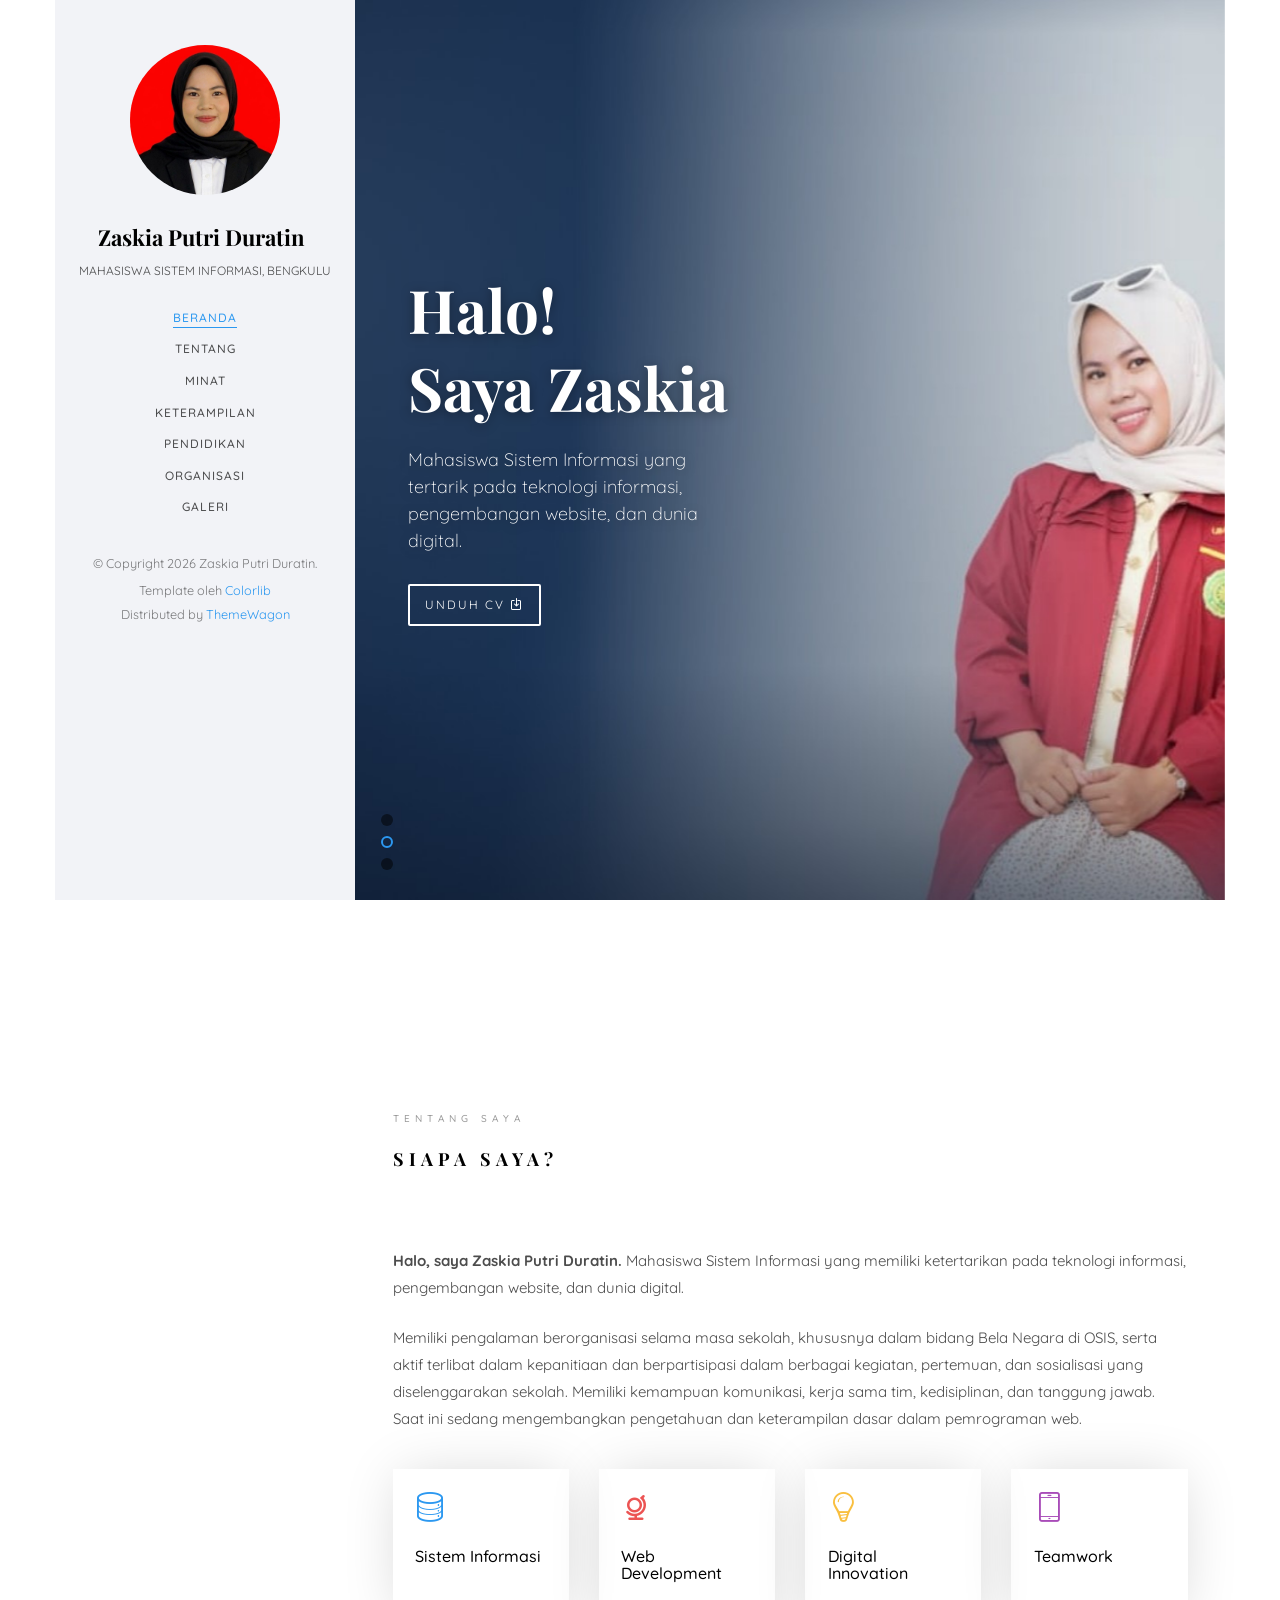
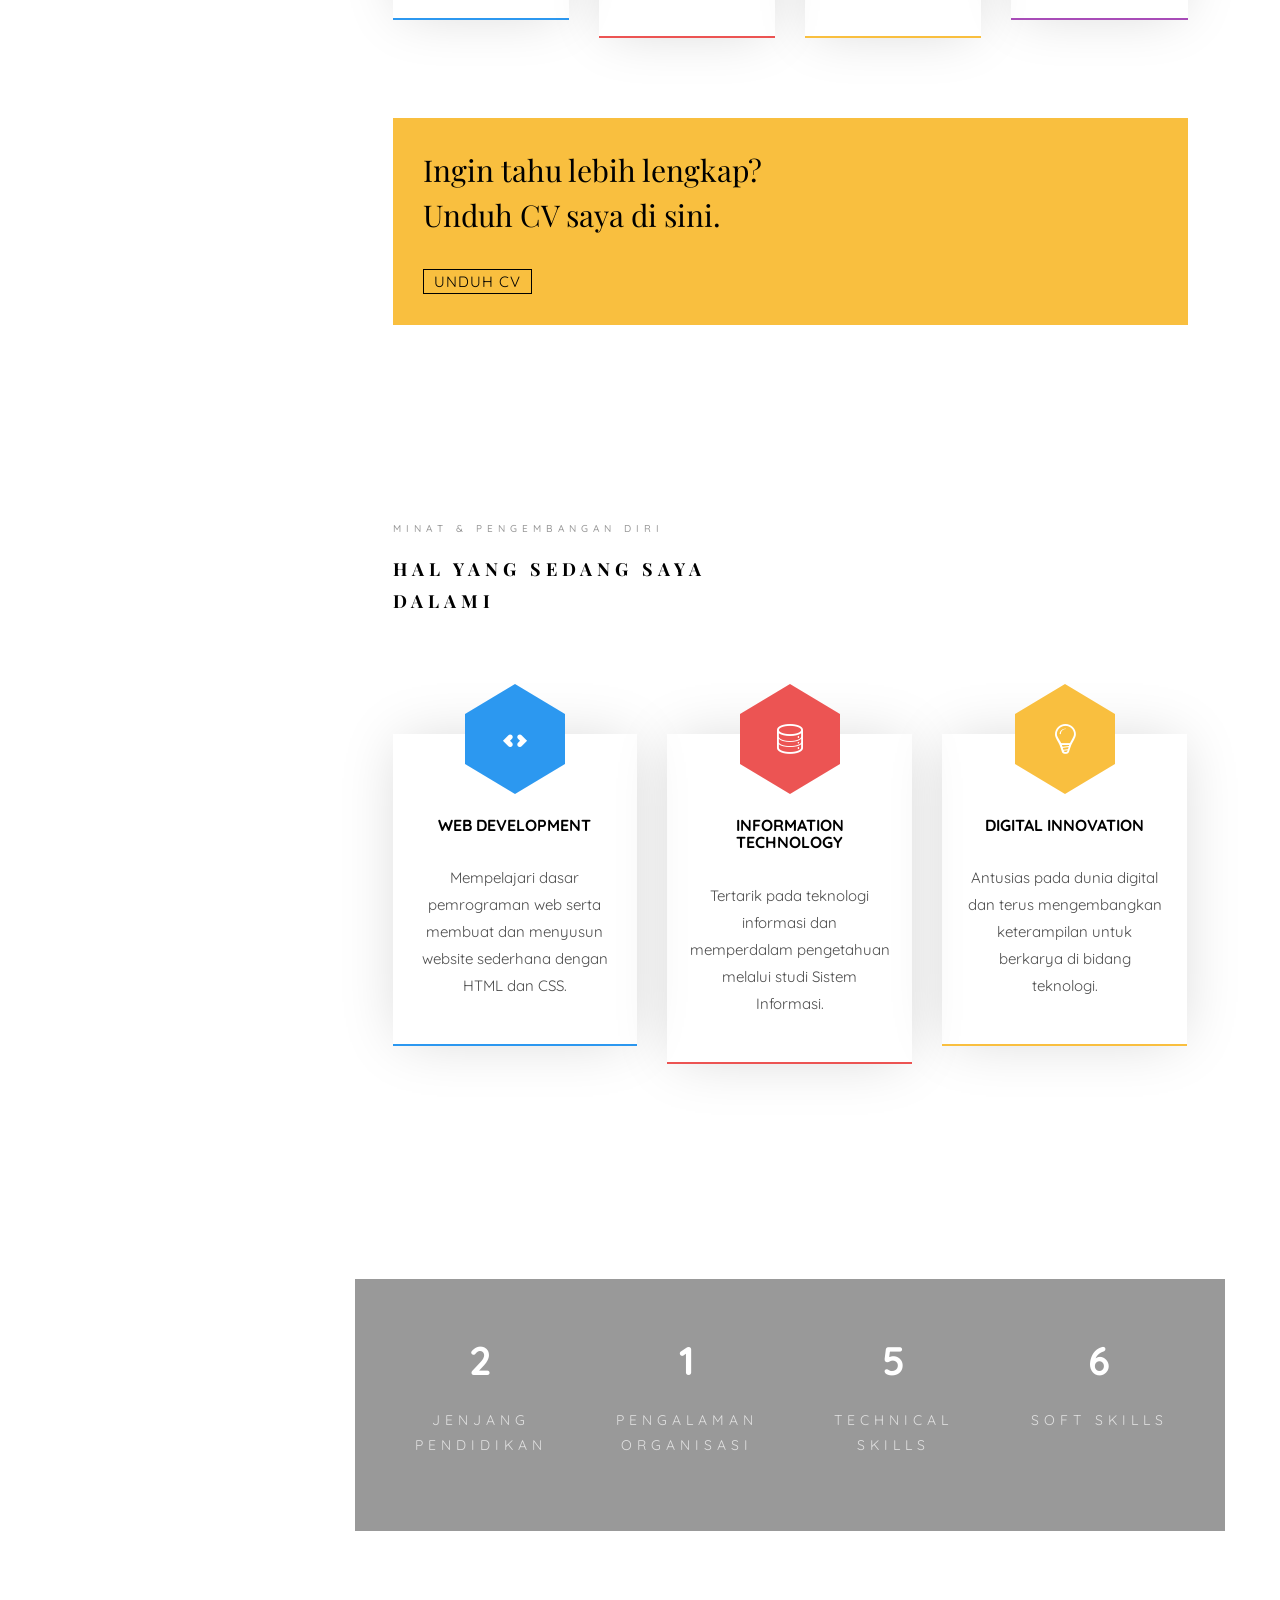
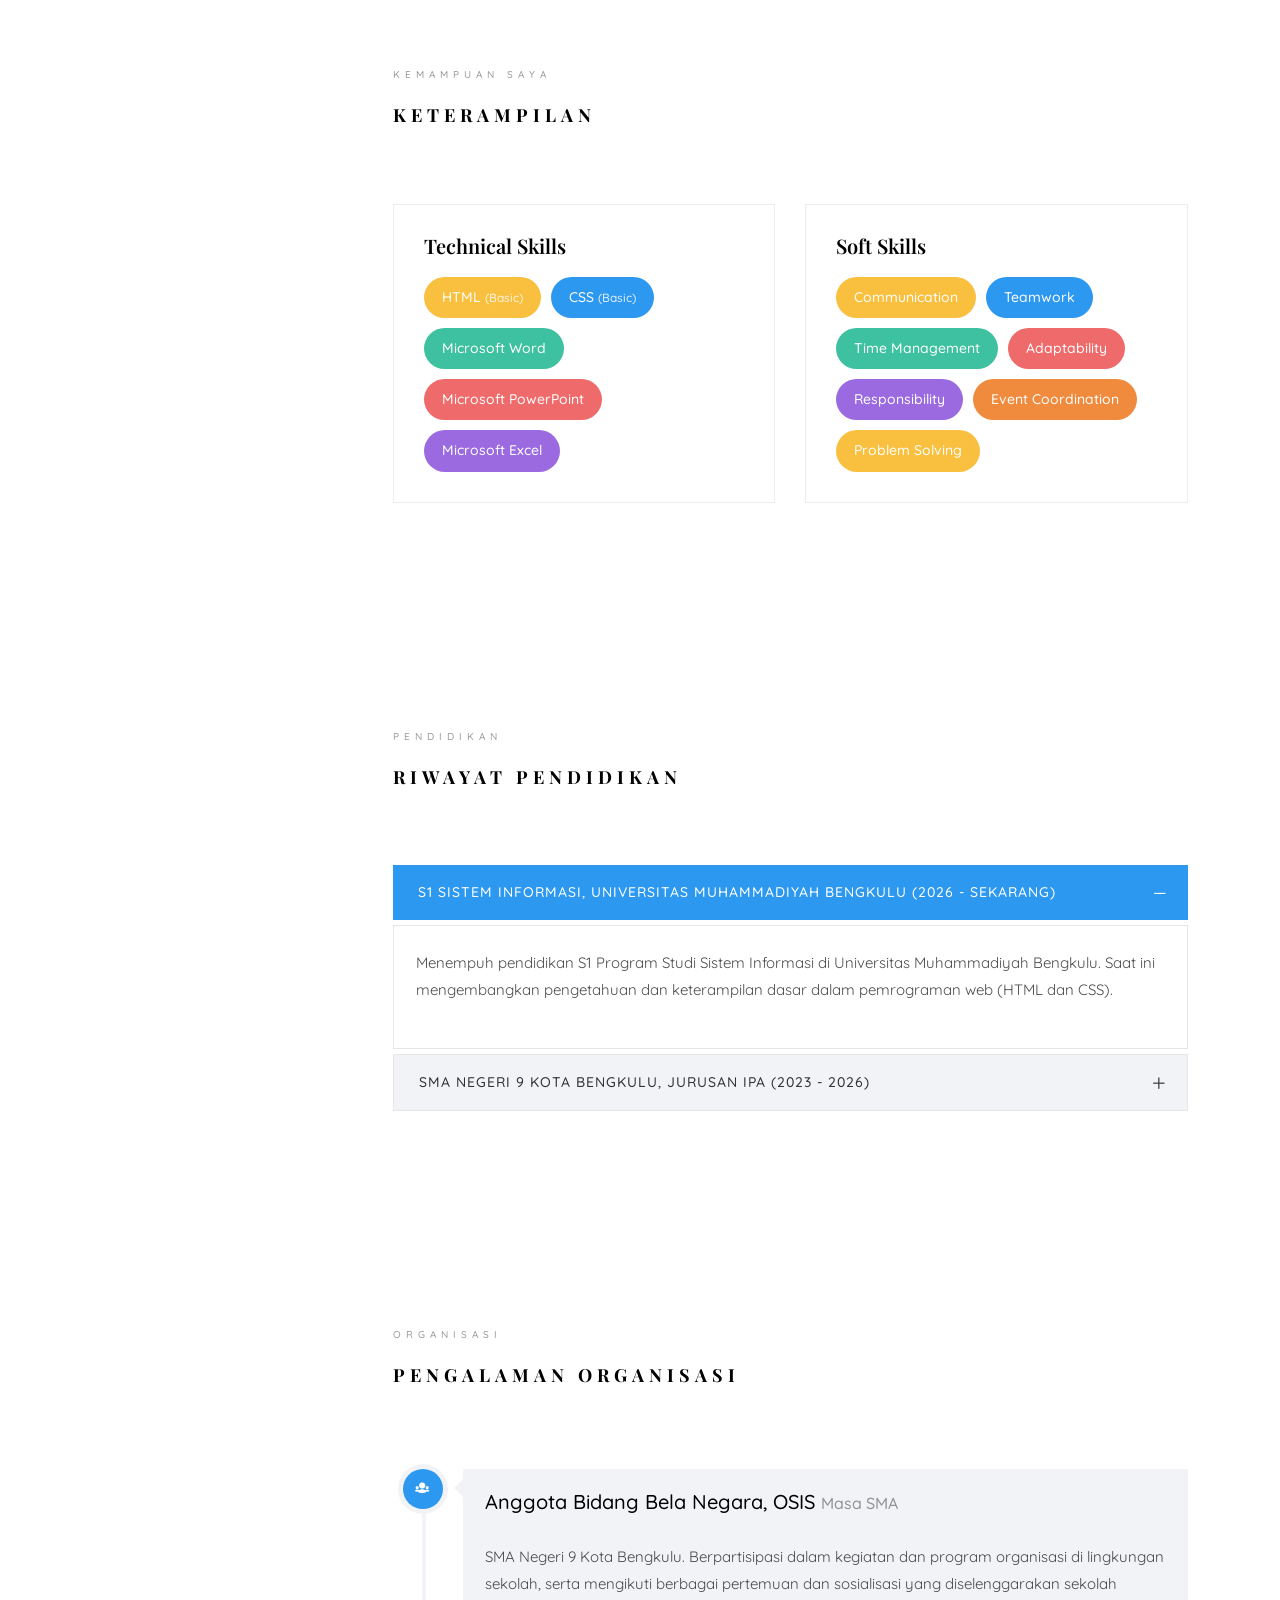
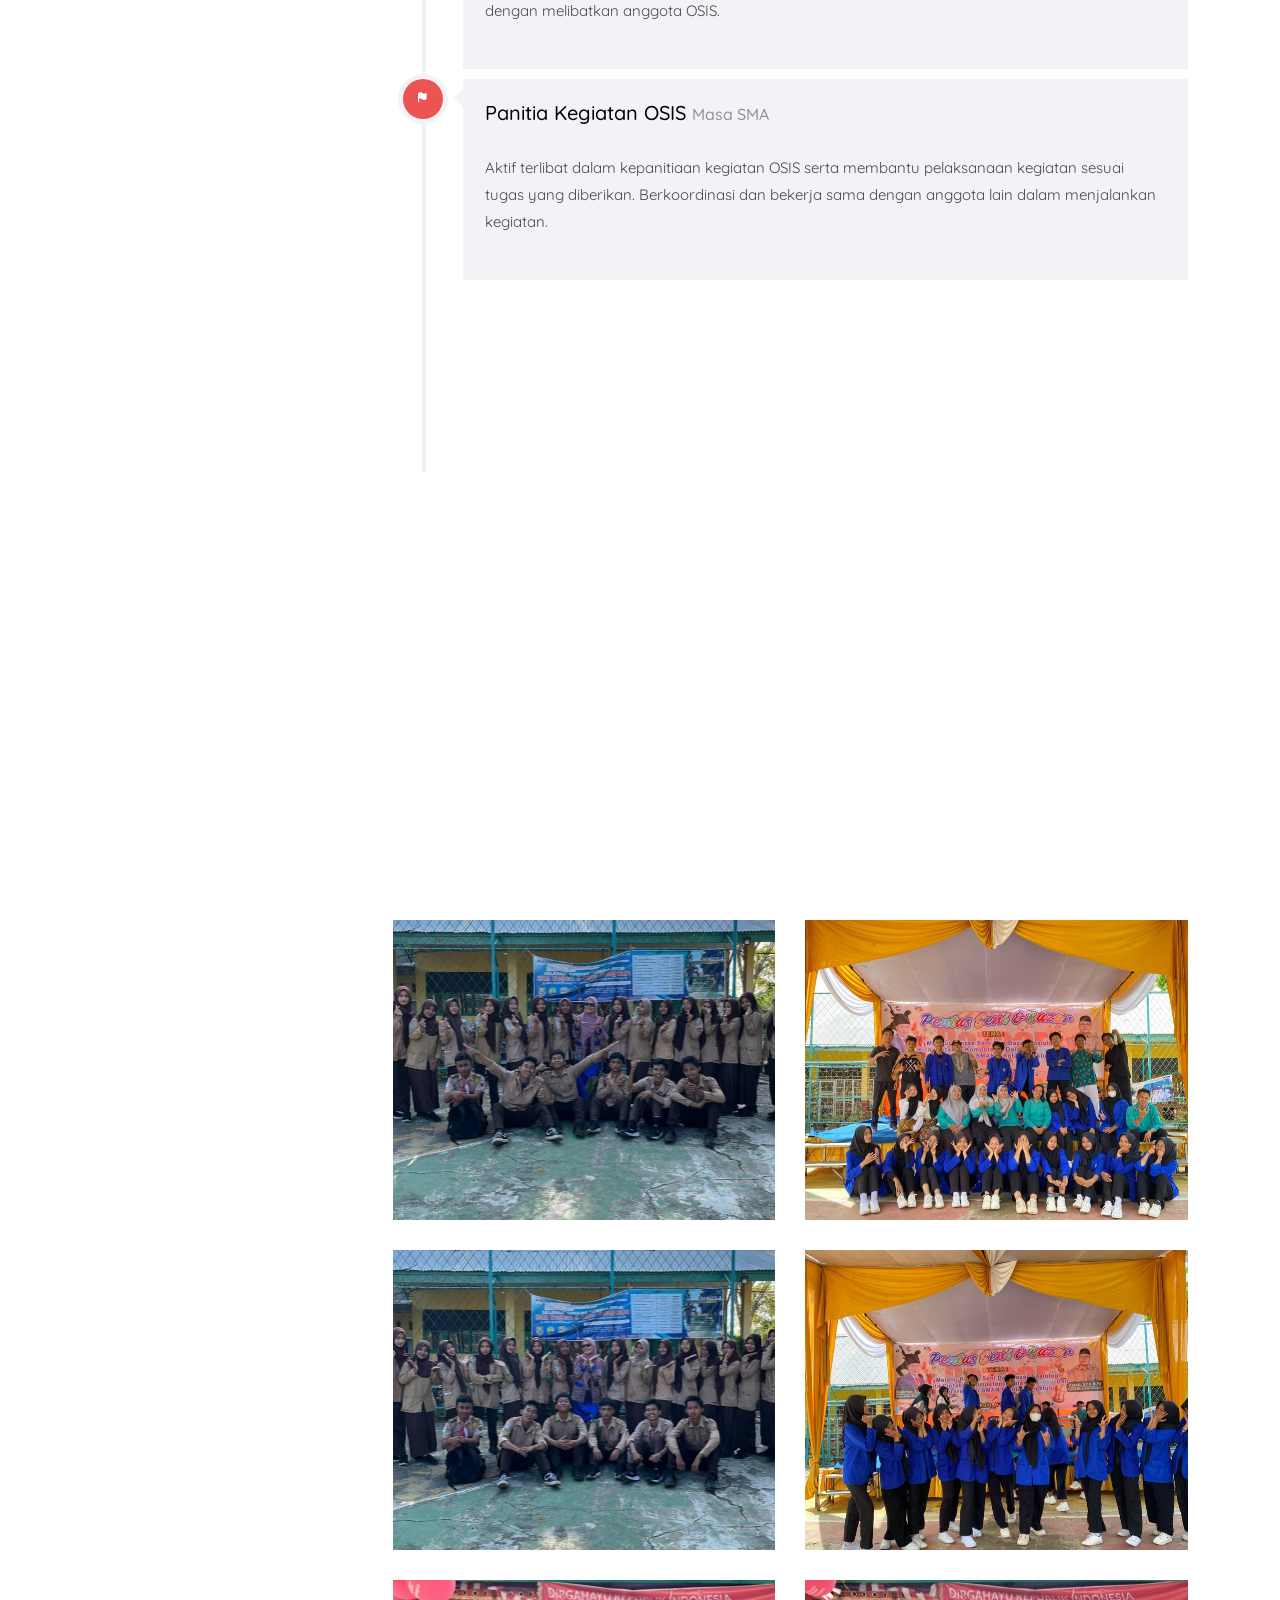
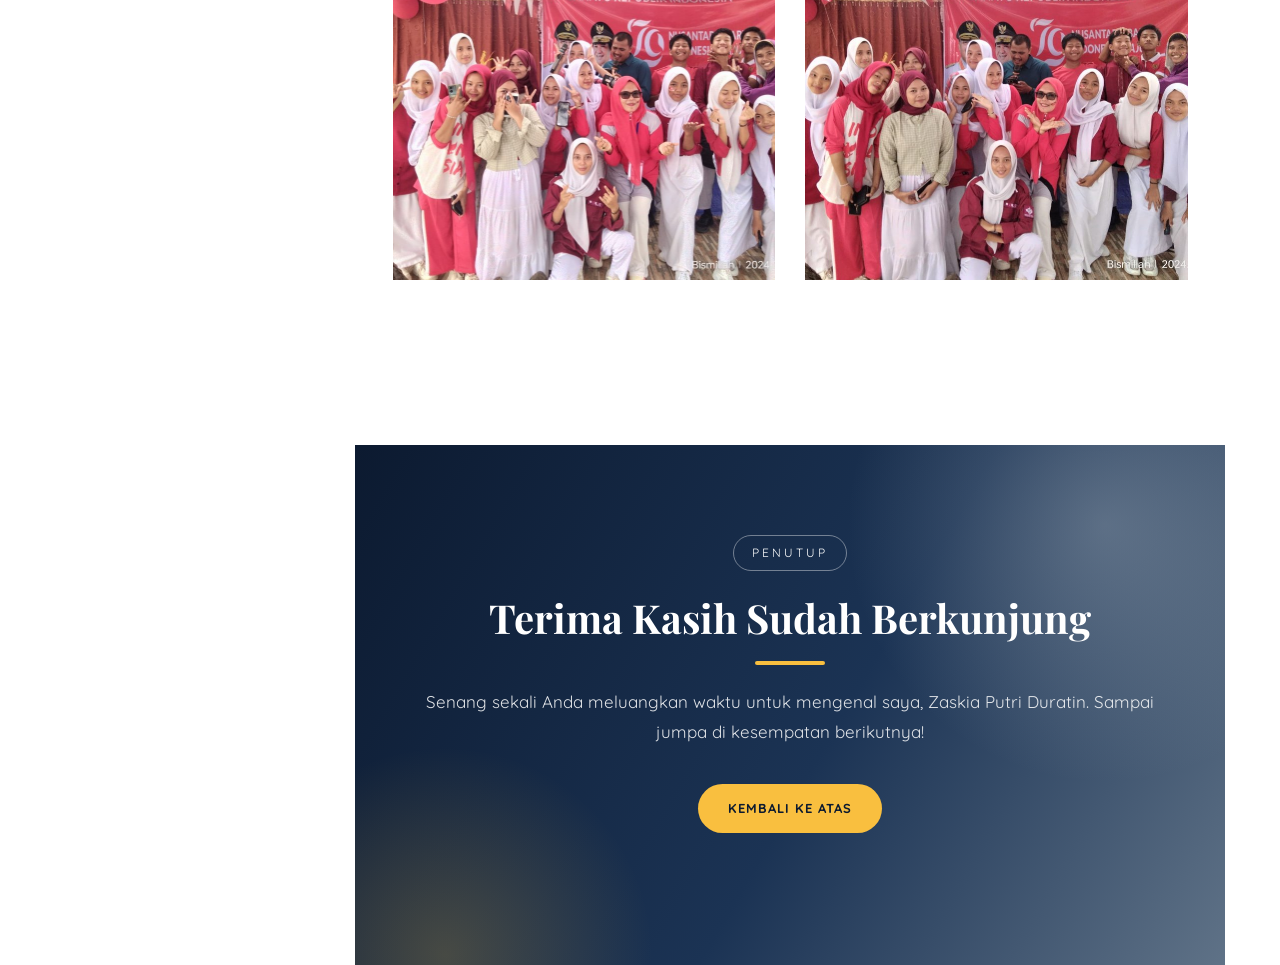
==== commit 4d00bcd4: "Add files via upload" ====
--- a/index.html
+++ b/index.html
@@ -1,484 +1,507 @@
-<!DOCTYPE html>
+<!DOCTYPE HTML>
 <html lang="id">
-<head>
-    <!-- Basic -->
-    <meta charset="utf-8">
-    <meta http-equiv="X-UA-Compatible" content="IE=edge">
-
-    <!-- Mobile Metas -->
-    <meta name="viewport" content="width=device-width, initial-scale=1.0">
-
-    <!-- Site Metas -->
-    <title>Zaskia Putri Duratin | Portofolio</title>
-    <meta name="keywords" content="Zaskia Putri Duratin, Sistem Informasi, Web Development, Bengkulu, Portofolio">
-    <meta name="description" content="Portofolio Zaskia Putri Duratin, mahasiswa Sistem Informasi Universitas Muhammadiyah Bengkulu yang tertarik pada pengembangan website dan teknologi informasi.">
-    <meta name="author" content="Zaskia Putri Duratin">
-    <meta name="robots" content="noindex, nofollow">
-
-    <!-- Site Icons -->
-    <link rel="shortcut icon" href="images/favicon.ico" type="image/x-icon" />
-    <link rel="apple-touch-icon" href="images/apple-touch-icon.png">
-
-    <!-- Bootstrap CSS -->
-    <link rel="stylesheet" href="css/bootstrap.min.css">
-    <!-- Site CSS -->
-    <link rel="stylesheet" href="style.css">
-    <!-- Responsive CSS -->
-    <link rel="stylesheet" href="css/responsive.css">
-    <!-- Custom CSS -->
-    <link rel="stylesheet" href="css/custom.css">
-    <script src="js/modernizr.js"></script> <!-- Modernizr -->
-
-    <!--[if lt IE 9]>
-      <script src="https://oss.maxcdn.com/libs/html5shiv/3.7.0/html5shiv.js"></script>
-      <script src="https://oss.maxcdn.com/libs/respond.js/1.4.2/respond.min.js"></script>
-    <![endif]-->
-
-</head>
-<body id="page-top" class="politics_version">
-
-    <!-- LOADER -->
-    <div id="preloader">
-        <div class="loader">
-            <span></span>
-            <span></span>
-            <span></span>
-            <span></span>
-        </div>
-    </div><!-- end loader -->
-    <!-- END LOADER -->
-
-    <!-- Navigation -->
-    <nav class="navbar navbar-expand-lg navbar-dark fixed-top" id="mainNav">
-      <div class="container">
-        <a class="navbar-brand js-scroll-trigger brand-text" href="#page-top">Zaskia <span>Putri</span></a>
-        <button class="navbar-toggler navbar-toggler-right" type="button" data-toggle="collapse" data-target="#navbarResponsive" aria-controls="navbarResponsive" aria-expanded="false" aria-label="Toggle navigation">
-          Menu
-          <i class="fa fa-bars"></i>
-        </button>
-        <div class="collapse navbar-collapse" id="navbarResponsive">
-          <ul class="navbar-nav text-uppercase ml-auto">
-            <li class="nav-item">
-              <a class="nav-link js-scroll-trigger active" href="#home">Beranda</a>
-            </li>
-            <li class="nav-item">
-              <a class="nav-link js-scroll-trigger" href="#about">Tentang</a>
-            </li>
-            <li class="nav-item">
-              <a class="nav-link js-scroll-trigger" href="#services">Minat</a>
-            </li>
-            <li class="nav-item">
-              <a class="nav-link js-scroll-trigger" href="#skills">Keterampilan</a>
-            </li>
-            <li class="nav-item">
-              <a class="nav-link js-scroll-trigger" href="#education">Pendidikan</a>
-            </li>
-            <li class="nav-item">
-              <a class="nav-link js-scroll-trigger" href="#experience">Organisasi</a>
-            </li>
-            <li class="nav-item">
-              <a class="nav-link js-scroll-trigger" href="#portfolio">Galeri</a>
-            </li>
-          </ul>
-        </div>
-      </div>
-    </nav>
-
-    <!-- Beranda / Banner -->
-    <div id="home" class="ct-header ct-header--slider ct-slick-custom-dots">
-        <div class="ct-slick-homepage" data-arrows="true" data-autoplay="false">
-
-            <div class="ct-header tablex item" data-background="uploads/banner-01.jpg">
-                <div class="ct-u-display-tablex">
-                    <div class="inner">
-                        <div class="container">
-                            <div class="row">
-                                <div class="col-md-8 col-lg-8 slider-inner">
-                                    <h1 class="big animated">Halo! Saya Zaskia</h1>
-                                    <p class="animated">Mahasiswa Sistem Informasi yang tertarik pada teknologi informasi, pengembangan website, dan dunia digital.</p>
-                                    <a class="btn-new from-middle animated" href="cv/CV_Zaskia_Putri_Duratin.pdf" download>Unduh CV</a>
-                                </div>
-                            </div>
-                        </div>
-                    </div>
-                </div>
-            </div>
-
-            <div class="ct-header tablex item" data-background="uploads/banner-02.jpg">
-                <div class="ct-u-display-tablex">
-                    <div class="inner">
-                        <div class="container">
-                            <div class="row">
-                                <div class="col-md-8 col-lg-8 slider-inner">
-                                    <h1 class="big animated">Universitas Muhammadiyah Bengkulu</h1>
-                                    <p class="animated">S1 Sistem Informasi, mulai 2026. Sedang belajar dasar-dasar pemrograman web dengan HTML dan CSS.</p>
-                                    <a class="btn-new from-middle animated js-scroll-trigger" href="#education">Lihat Pendidikan</a>
-                                </div>
-                            </div>
-                        </div>
-                    </div>
-                </div>
-            </div>
-
-            <div class="ct-header tablex item" data-background="uploads/banner-03.jpg">
-                <div class="ct-u-display-tablex">
-                    <div class="inner">
-                        <div class="container">
-                            <div class="row">
-                                <div class="col-md-8 col-lg-8 slider-inner">
-                                    <h1 class="big animated">Aktif Berorganisasi</h1>
-                                    <p class="animated">Anggota OSIS Bidang Bela Negara dan panitia kegiatan OSIS di SMA Negeri 9 Kota Bengkulu.</p>
-                                    <a class="btn-new from-middle animated js-scroll-trigger" href="#experience">Lihat Pengalaman</a>
-                                </div>
-                            </div>
-                        </div>
-                    </div>
-                </div>
-            </div>
-
-        </div><!-- .ct-slick-homepage -->
-    </div><!-- .ct-header -->
-
-    <!-- Tentang -->
-    <div id="about" class="section wb">
-        <div class="container">
-            <div class="row">
-                <div class="col-md-6">
-                    <div class="message-box">
-                        <h2>Siapa Saya?</h2>
-                        <p><strong>Halo, saya Zaskia Putri Duratin.</strong> Mahasiswa Sistem Informasi yang memiliki ketertarikan pada teknologi informasi, pengembangan website, dan dunia digital.</p>
-                        <p>Memiliki pengalaman berorganisasi selama masa sekolah, khususnya dalam bidang Bela Negara di OSIS, serta aktif terlibat dalam kepanitiaan dan berpartisipasi dalam berbagai kegiatan, pertemuan, dan sosialisasi yang diselenggarakan sekolah.</p>
-                        <p>Memiliki kemampuan komunikasi, kerja sama tim, kedisiplinan, dan tanggung jawab. Saat ini sedang mengembangkan pengetahuan dan keterampilan dasar dalam pemrograman web.</p>
-
-                        <a class="btn-new from-middle animated" href="cv/CV_Zaskia_Putri_Duratin.pdf" download>Unduh CV</a>
-                    </div><!-- end messagebox -->
-                </div><!-- end col -->
-
-                <div class="col-md-6">
-                    <div class="right-box-pro wow fadeIn">
-                        <img src="images/about-1.jpg" alt="Foto Zaskia Putri Duratin" class="img-fluid img-rounded fat-ab">
-                    </div><!-- end media -->
-                </div><!-- end col -->
-            </div><!-- end row -->
-
-            <div class="row about-facts">
-                <div class="col-md-3 col-sm-6">
-                    <div class="services-inner-box">
-                        <div class="ser-icon"><i class="flaticon-development"></i></div>
-                        <h2>Sistem Informasi</h2>
-                    </div>
-                </div>
-                <div class="col-md-3 col-sm-6">
-                    <div class="services-inner-box">
-                        <div class="ser-icon"><i class="flaticon-seo"></i></div>
-                        <h2>Web Development</h2>
-                    </div>
-                </div>
-                <div class="col-md-3 col-sm-6">
-                    <div class="services-inner-box">
-                        <div class="ser-icon"><i class="flaticon-idea"></i></div>
-                        <h2>Digital Innovation</h2>
-                    </div>
-                </div>
-                <div class="col-md-3 col-sm-6">
-                    <div class="services-inner-box">
-                        <div class="ser-icon"><i class="flaticon-discuss-issue"></i></div>
-                        <h2>Teamwork</h2>
-                    </div>
-                </div>
-            </div>
-
-            <div class="cta-box">
-                <h3>Ingin tahu lebih lengkap? <br>Unduh CV saya di sini.</h3>
-                <a class="btn-new from-middle animated" href="cv/CV_Zaskia_Putri_Duratin.pdf" download>Unduh CV</a>
-            </div>
-        </div><!-- end container -->
-    </div><!-- end section -->
-
-    <!-- Minat & Pengembangan Diri -->
-    <div id="services" class="section lb">
-        <div class="container">
-            <div class="section-title text-center">
-                <h3>Minat &amp; Pengembangan Diri</h3>
-                <p>Hal yang sedang saya dalami.</p>
-            </div><!-- end title -->
-
-            <div class="row">
-                <div class="col-md-4">
-                    <div class="services-inner-box">
-                        <div class="ser-icon"><i class="flaticon-seo"></i></div>
-                        <h2>Web Development</h2>
-                        <p>Mempelajari dasar pemrograman web serta membuat dan menyusun website sederhana dengan HTML dan CSS.</p>
-                    </div>
-                </div><!-- end col -->
-                <div class="col-md-4">
-                    <div class="services-inner-box">
-                        <div class="ser-icon"><i class="flaticon-development"></i></div>
-                        <h2>Information Technology</h2>
-                        <p>Tertarik pada teknologi informasi dan memperdalam pengetahuan melalui studi Sistem Informasi.</p>
-                    </div>
-                </div><!-- end col -->
-                <div class="col-md-4">
-                    <div class="services-inner-box">
-                        <div class="ser-icon"><i class="flaticon-idea"></i></div>
-                        <h2>Digital Innovation</h2>
-                        <p>Antusias pada dunia digital dan terus mengembangkan keterampilan untuk berkarya di bidang teknologi.</p>
-                    </div>
-                </div><!-- end col -->
-            </div><!-- end row -->
-        </div><!-- end container -->
-    </div><!-- end section -->
-
-    <!-- Statistik -->
-    <div id="stats" class="stats-band">
-        <div class="container">
-            <div class="row text-center">
-                <div class="col-md-3 col-6"><span class="stat-num">2</span><span class="stat-label">Jenjang Pendidikan</span></div>
-                <div class="col-md-3 col-6"><span class="stat-num">1</span><span class="stat-label">Pengalaman Organisasi</span></div>
-                <div class="col-md-3 col-6"><span class="stat-num">5</span><span class="stat-label">Technical Skills</span></div>
-                <div class="col-md-3 col-6"><span class="stat-num">7</span><span class="stat-label">Soft Skills</span></div>
-            </div>
-        </div>
-    </div>
-
-    <!-- Keterampilan -->
-    <div id="skills" class="section wb">
-        <div class="container">
-            <div class="section-title text-center">
-                <h3>Keterampilan</h3>
-                <p>Kemampuan teknis dan non-teknis yang saya miliki.</p>
-            </div><!-- end title -->
-
-            <div class="row">
-                <div class="col-lg-6 mb-4">
-                    <div class="skill-box">
-                        <h3><i class="fa fa-laptop"></i> Technical Skills</h3>
-                        <div class="skill-tags">
-                            <span class="skill-tag">HTML <small>(Basic)</small></span>
-                            <span class="skill-tag">CSS <small>(Basic)</small></span>
-                            <span class="skill-tag">Microsoft Word</span>
-                            <span class="skill-tag">Microsoft PowerPoint</span>
-                            <span class="skill-tag">Microsoft Excel</span>
-                        </div>
-                    </div>
-                </div>
-                <div class="col-lg-6 mb-4">
-                    <div class="skill-box">
-                        <h3><i class="fa fa-users"></i> Soft Skills</h3>
-                        <div class="skill-tags">
-                            <span class="skill-tag">Communication</span>
-                            <span class="skill-tag">Teamwork</span>
-                            <span class="skill-tag">Time Management</span>
-                            <span class="skill-tag">Adaptability</span>
-                            <span class="skill-tag">Responsibility</span>
-                            <span class="skill-tag">Event Coordination</span>
-                            <span class="skill-tag">Problem Solving</span>
-                        </div>
-                    </div>
-                </div>
-            </div>
-        </div><!-- end container -->
-    </div><!-- end section -->
-
-    <!-- Pendidikan -->
-    <div id="education" class="section lb">
-        <div class="container">
-            <div class="section-title text-center">
-                <h3>Riwayat Pendidikan</h3>
-                <p>Perjalanan pendidikan saya.</p>
-            </div><!-- end title -->
-
-            <div class="row">
-                <div class="col-md-10 offset-md-1">
-                    <div class="edu-list">
-                        <div class="edu-item">
-                            <div class="edu-year">2026 - Sekarang</div>
-                            <h4>S1 Sistem Informasi</h4>
-                            <h5>Universitas Muhammadiyah Bengkulu</h5>
-                            <p>Menempuh pendidikan S1 Program Studi Sistem Informasi di Universitas Muhammadiyah Bengkulu. Saat ini mengembangkan pengetahuan dan keterampilan dasar dalam pemrograman web (HTML dan CSS).</p>
-                        </div>
-                        <div class="edu-item">
-                            <div class="edu-year">2023 - 2026</div>
-                            <h4>SMA Jurusan IPA</h4>
-                            <h5>SMA Negeri 9 Kota Bengkulu</h5>
-                            <p>Menempuh pendidikan menengah atas pada Jurusan IPA di SMA Negeri 9 Kota Bengkulu. Selama masa sekolah aktif berorganisasi di OSIS pada Bidang Bela Negara dan terlibat dalam berbagai kegiatan sekolah.</p>
-                        </div>
-                    </div>
-                </div>
-            </div>
-        </div><!-- end container -->
-    </div><!-- end section -->
-
-    <!-- Organisasi -->
-    <div id="experience" class="section wb">
-        <div class="container">
-            <div class="section-title text-center">
-                <h3>Pengalaman Organisasi</h3>
-                <p>OSIS SMA Negeri 9 Kota Bengkulu.</p>
-            </div><!-- end title -->
-
-            <div class="row">
-                <div class="col-md-10 offset-md-1">
-                    <div class="tl">
-                        <div class="tl-item">
-                            <span class="tl-dot"><i class="fa fa-users"></i></span>
-                            <div class="tl-card">
-                                <h4>Anggota Bidang Bela Negara, OSIS <small>Masa SMA</small></h4>
-                                <p>SMA Negeri 9 Kota Bengkulu. Berpartisipasi dalam kegiatan dan program organisasi di lingkungan sekolah, serta mengikuti berbagai pertemuan dan sosialisasi yang diselenggarakan sekolah dengan melibatkan anggota OSIS.</p>
-                            </div>
-                        </div>
-                        <div class="tl-item">
-                            <span class="tl-dot"><i class="fa fa-flag"></i></span>
-                            <div class="tl-card">
-                                <h4>Panitia Kegiatan OSIS <small>Masa SMA</small></h4>
-                                <p>Aktif terlibat dalam kepanitiaan kegiatan OSIS serta membantu pelaksanaan kegiatan sesuai tugas yang diberikan. Berkoordinasi dan bekerja sama dengan anggota lain dalam menjalankan kegiatan.</p>
-                            </div>
-                        </div>
-                        <div class="tl-item">
-                            <span class="tl-dot"><i class="fa fa-lightbulb-o"></i></span>
-                            <div class="tl-card">
-                                <h4>Hasil yang Dikembangkan</h4>
-                                <p>Mengembangkan kedisiplinan, rasa tanggung jawab, komunikasi, dan kemampuan bekerja dalam tim melalui pengalaman organisasi.</p>
-                            </div>
-                        </div>
-                    </div>
-                </div>
-            </div>
-        </div><!-- end container -->
-    </div><!-- end section -->
-
-    <!-- Galeri -->
-    <div id="portfolio" class="section lb">
-        <div class="container">
-            <div class="section-title text-center">
-                <h3>Galeri Kegiatan</h3>
-                <p>Dokumentasi kegiatan selama di SMA Negeri 9 Kota Bengkulu.</p>
-            </div><!-- end title -->
-
-            <div class="gallery-menu text-center row">
-                <div class="col-md-12">
-                    <div class="button-group filter-button-group">
-                        <button class="btn-new from-middle animated active" data-filter="*">Semua</button>
-                        <button class="btn-new from-middle animated" data-filter=".gal_a">PPDB</button>
-                        <button class="btn-new from-middle animated" data-filter=".gal_b">Pentas Seni</button>
-                        <button class="btn-new from-middle animated" data-filter=".gal_c">HUT RI</button>
-                    </div>
-                </div>
-            </div>
-
-            <div class="gallery-list row">
-                <div class="col-md-4 col-sm-6 gallery-grid gal_a">
-                    <div class="gallery-single spi-hr fix">
-                        <img src="uploads/gallery_img-01.jpg" class="img-fluid" alt="Kegiatan PPDB SMA Negeri 9 Kota Bengkulu">
-                        <div class="text-hover">
-                            <h3>Kegiatan PPDB</h3>
-                            <h4>SMA Negeri 9 Kota Bengkulu</h4>
-                        </div>
-                        <div class="img-overlay">
-                            <a href="uploads/gallery_img-01.jpg" data-rel="prettyPhoto[gal]" class="hoverbutton global-radius"><i class="fa fa-picture-o"></i></a>
-                        </div>
-                    </div>
-                </div>
-
-                <div class="col-md-4 col-sm-6 gallery-grid gal_b">
-                    <div class="gallery-single spi-hr fix">
-                        <img src="uploads/gallery_img-02.jpg" class="img-fluid" alt="Pentas Seni dan Bazar SMAN 9 Kota Bengkulu">
-                        <div class="text-hover">
-                            <h3>Pentas Seni &amp; Bazar</h3>
-                            <h4>SMAN 9 Kota Bengkulu</h4>
-                        </div>
-                        <div class="img-overlay">
-                            <a href="uploads/gallery_img-02.jpg" data-rel="prettyPhoto[gal]" class="hoverbutton global-radius"><i class="fa fa-picture-o"></i></a>
-                        </div>
-                    </div>
-                </div>
-
-                <div class="col-md-4 col-sm-6 gallery-grid gal_a">
-                    <div class="gallery-single spi-hr fix">
-                        <img src="uploads/gallery_img-03.jpg" class="img-fluid" alt="Kegiatan PPDB SMA Negeri 9 Kota Bengkulu">
-                        <div class="text-hover">
-                            <h3>Kegiatan PPDB</h3>
-                            <h4>SMA Negeri 9 Kota Bengkulu</h4>
-                        </div>
-                        <div class="img-overlay">
-                            <a href="uploads/gallery_img-03.jpg" data-rel="prettyPhoto[gal]" class="hoverbutton global-radius"><i class="fa fa-picture-o"></i></a>
-                        </div>
-                    </div>
-                </div>
-
-                <div class="col-md-4 col-sm-6 gallery-grid gal_b">
-                    <div class="gallery-single spi-hr fix">
-                        <img src="uploads/gallery_img-04.jpg" class="img-fluid" alt="Pentas Seni dan Bazar SMAN 9 Kota Bengkulu">
-                        <div class="text-hover">
-                            <h3>Pentas Seni &amp; Bazar</h3>
-                            <h4>SMAN 9 Kota Bengkulu</h4>
-                        </div>
-                        <div class="img-overlay">
-                            <a href="uploads/gallery_img-04.jpg" data-rel="prettyPhoto[gal]" class="hoverbutton global-radius"><i class="fa fa-picture-o"></i></a>
-                        </div>
-                    </div>
-                </div>
-
-                <div class="col-md-4 col-sm-6 gallery-grid gal_c">
-                    <div class="gallery-single spi-hr fix">
-                        <img src="uploads/gallery_img-05.jpg" class="img-fluid" alt="Peringatan HUT Republik Indonesia, Agustus 2024">
-                        <div class="text-hover">
-                            <h3>Peringatan HUT RI</h3>
-                            <h4>Agustus 2024</h4>
-                        </div>
-                        <div class="img-overlay">
-                            <a href="uploads/gallery_img-05.jpg" data-rel="prettyPhoto[gal]" class="hoverbutton global-radius"><i class="fa fa-picture-o"></i></a>
-                        </div>
-                    </div>
-                </div>
-
-                <div class="col-md-4 col-sm-6 gallery-grid gal_c">
-                    <div class="gallery-single spi-hr fix">
-                        <img src="uploads/gallery_img-06.jpg" class="img-fluid" alt="Peringatan HUT Republik Indonesia, Agustus 2024">
-                        <div class="text-hover">
-                            <h3>Peringatan HUT RI</h3>
-                            <h4>Agustus 2024</h4>
-                        </div>
-                        <div class="img-overlay">
-                            <a href="uploads/gallery_img-06.jpg" data-rel="prettyPhoto[gal]" class="hoverbutton global-radius"><i class="fa fa-picture-o"></i></a>
-                        </div>
-                    </div>
-                </div>
-            </div>
-        </div>
-    </div>
-
-    <!-- Penutup -->
-    <div class="thanks-section">
-        <div class="thanks-inner">
-            <span class="thanks-badge">Penutup</span>
-            <h2>Terima Kasih Sudah Berkunjung</h2>
-            <p class="thanks-sub">Senang sekali Anda meluangkan waktu untuk mengenal saya, Zaskia Putri Duratin. Sampai jumpa di kesempatan berikutnya!</p>
-            <div class="thanks-actions">
-                <a href="#page-top" class="thanks-btn js-scroll-trigger">Kembali ke Atas</a>
-            </div>
-            
-    <div class="copyrights">
-        <div class="container">
-            <div class="footer-distributed">
-                <div class="footer-left">
-                    <p class="footer-company-name">All Rights Reserved. &copy; 2026 <a href="#">Zaskia Putri Duratin</a> Design By :
-                    <a href="https://html.design/">Themewagon</a></p>
-                </div>
-            </div>
-        </div><!-- end container -->
-    </div><!-- end copyrights -->
-
-    <a href="#" id="scroll-to-top" class="dmtop global-radius"><i class="fa fa-angle-up"></i></a>
-
-    <!-- ALL JS FILES -->
-    <script src="js/all.js"></script>
-    <!-- Camera Slider -->
-    <script src="js/jquery.easing.1.3.js"></script>
-    <script src="js/parallaxie.js"></script>
-    <script src="js/slick.min.js"></script>
-    <script src="js/animated-slider.js"></script>
-    <!-- ALL PLUGINS -->
-    <script src="js/custom.js"></script>
-</body>
+	<head>
+	<meta charset="utf-8">
+	<meta http-equiv="X-UA-Compatible" content="IE=edge">
+	<title>Zaskia Putri Duratin | Portofolio</title>
+	<meta name="viewport" content="width=device-width, initial-scale=1">
+	<meta name="description" content="Portofolio Zaskia Putri Duratin, mahasiswa Sistem Informasi Universitas Muhammadiyah Bengkulu yang tertarik pada pengembangan website dan teknologi informasi." />
+	<meta name="keywords" content="Zaskia Putri Duratin, Sistem Informasi, Web Development, Bengkulu, Portofolio" />
+	<meta name="author" content="Zaskia Putri Duratin" />
+	<meta name="robots" content="noindex, nofollow" />
+
+	<link href="https://fonts.googleapis.com/css?family=Quicksand:300,400,500,700" rel="stylesheet">
+	<link href="https://fonts.googleapis.com/css?family=Playfair+Display:400,400i,700" rel="stylesheet">
+
+	<!-- Animate.css -->
+	<link rel="stylesheet" href="css/animate.css">
+	<!-- Icomoon Icon Fonts-->
+	<link rel="stylesheet" href="css/icomoon.css">
+	<!-- Bootstrap  -->
+	<link rel="stylesheet" href="css/bootstrap.css">
+	<!-- Flexslider  -->
+	<link rel="stylesheet" href="css/flexslider.css">
+	<!-- Owl Carousel -->
+	<link rel="stylesheet" href="css/owl.carousel.min.css">
+	<link rel="stylesheet" href="css/owl.theme.default.min.css">
+	<!-- Theme style  -->
+	<link rel="stylesheet" href="css/style.css">
+	<!-- Tambahan gaya portofolio ini -->
+	<link rel="stylesheet" href="css/custom.css">
+
+	<!-- Modernizr JS -->
+	<script src="js/modernizr-2.6.2.min.js"></script>
+	<!-- FOR IE9 below -->
+	<!--[if lt IE 9]>
+	<script src="js/respond.min.js"></script>
+	<![endif]-->
+
+	</head>
+	<body>
+	<div id="colorlib-page">
+		<div class="container-wrap">
+		<a href="#" class="js-colorlib-nav-toggle colorlib-nav-toggle" data-toggle="collapse" data-target="#navbar" aria-expanded="false" aria-controls="navbar"><i></i></a>
+		<aside id="colorlib-aside" role="complementary" class="border js-fullheight">
+			<div class="text-center">
+				<div class="author-img" style="background-image: url(images/about.jpg);"></div>
+				<h1 id="colorlib-logo"><a href="index.html">Zaskia Putri Duratin</a></h1>
+				<span class="position">Mahasiswa Sistem Informasi, Bengkulu</span>
+			</div>
+			<nav id="colorlib-main-menu" role="navigation" class="navbar">
+				<div id="navbar" class="collapse">
+					<ul>
+						<li class="active"><a href="#" data-nav-section="home">Beranda</a></li>
+						<li><a href="#" data-nav-section="about">Tentang</a></li>
+						<li><a href="#" data-nav-section="services">Minat</a></li>
+						<li><a href="#" data-nav-section="skills">Keterampilan</a></li>
+						<li><a href="#" data-nav-section="education">Pendidikan</a></li>
+						<li><a href="#" data-nav-section="experience">Organisasi</a></li>
+						<li><a href="#" data-nav-section="work">Galeri</a></li>
+					</ul>
+				</div>
+			</nav>
+
+			<div class="colorlib-footer">
+				<p><small>&copy; <!-- Link back to Colorlib can't be removed. Template is licensed under CC BY 3.0. -->
+Copyright <script>document.write(new Date().getFullYear());</script> Zaskia Putri Duratin. Template oleh <a href="https://colorlib.com" target="_blank">Colorlib</a>
+<!-- Link back to Colorlib can't be removed. Template is licensed under CC BY 3.0. --> </span> <span>Distributed by <a href="https://themewagon.com" target="_blank">ThemeWagon</a></span></small></p>
+			</div>
+
+		</aside>
+
+		<div id="colorlib-main">
+			<section id="colorlib-hero" class="js-fullheight" data-section="home">
+				<div class="flexslider js-fullheight">
+					<ul class="slides">
+				   	<li style="background-image: url(images/img_bg_1.jpg);">
+				   		<div class="overlay"></div>
+				   		<div class="container-fluid">
+				   			<div class="row">
+					   			<div class="col-md-6 col-md-offset-3 col-md-pull-3 col-sm-12 col-xs-12 js-fullheight slider-text">
+					   				<div class="slider-text-inner js-fullheight">
+					   					<div class="desc">
+						   					<h1>Halo! <br>Saya Zaskia</h1>
+						   					<h2>Mahasiswa Sistem Informasi yang tertarik pada teknologi informasi, pengembangan website, dan dunia digital.</h2>
+											<p><a href="cv/CV_Zaskia_Putri_Duratin.pdf" download class="btn btn-primary btn-learn">Unduh CV <i class="icon-download4"></i></a></p>
+										</div>
+					   				</div>
+					   			</div>
+					   		</div>
+				   		</div>
+				   	</li>
+				   	<li style="background-image: url(images/img_bg_2.jpg);">
+				   		<div class="overlay"></div>
+				   		<div class="container-fluid">
+				   			<div class="row">
+					   			<div class="col-md-6 col-md-offset-3 col-md-pull-3 col-sm-12 col-xs-12 js-fullheight slider-text">
+					   				<div class="slider-text-inner">
+					   					<div class="desc">
+						   					<h1>Universitas <br>Muhammadiyah Bengkulu</h1>
+											<h2>S1 Sistem Informasi, mulai 2026. Sedang belajar dasar-dasar pemrograman web dengan HTML dan CSS.</h2>
+											<p><a href="#" data-nav-section="education" class="btn btn-primary btn-learn">Lihat Pendidikan <i class="icon-document"></i></a></p>
+										</div>
+					   				</div>
+					   			</div>
+					   		</div>
+				   		</div>
+				   	</li>
+				   	<li style="background-image: url(images/img_bg_3.jpg);">
+				   		<div class="overlay"></div>
+				   		<div class="container-fluid">
+				   			<div class="row">
+					   			<div class="col-md-6 col-md-offset-3 col-md-pull-3 col-sm-12 col-xs-12 js-fullheight slider-text">
+					   				<div class="slider-text-inner">
+					   					<div class="desc">
+						   					<h1>Aktif <br>Berorganisasi</h1>
+											<h2>Anggota OSIS Bidang Bela Negara dan panitia kegiatan OSIS di SMA Negeri 9 Kota Bengkulu.</h2>
+											<p><a href="#" data-nav-section="experience" class="btn btn-primary btn-learn">Lihat Pengalaman <i class="icon-group"></i></a></p>
+										</div>
+					   				</div>
+					   			</div>
+					   		</div>
+				   		</div>
+				   	</li>
+				  	</ul>
+			  	</div>
+			</section>
+
+			<section class="colorlib-about" data-section="about">
+				<div class="colorlib-narrow-content">
+					<div class="row">
+						<div class="col-md-12">
+							<div class="row row-bottom-padded-sm animate-box" data-animate-effect="fadeInLeft">
+								<div class="col-md-12">
+									<div class="about-desc">
+										<span class="heading-meta">Tentang Saya</span>
+										<h2 class="colorlib-heading">Siapa Saya?</h2>
+										<p><strong>Halo, saya Zaskia Putri Duratin.</strong> Mahasiswa Sistem Informasi yang memiliki ketertarikan pada teknologi informasi, pengembangan website, dan dunia digital.</p>
+										<p>Memiliki pengalaman berorganisasi selama masa sekolah, khususnya dalam bidang Bela Negara di OSIS, serta aktif terlibat dalam kepanitiaan dan berpartisipasi dalam berbagai kegiatan, pertemuan, dan sosialisasi yang diselenggarakan sekolah. Memiliki kemampuan komunikasi, kerja sama tim, kedisiplinan, dan tanggung jawab. Saat ini sedang mengembangkan pengetahuan dan keterampilan dasar dalam pemrograman web.</p>
+									</div>
+								</div>
+							</div>
+							<div class="row">
+								<div class="col-md-3 animate-box" data-animate-effect="fadeInLeft">
+									<div class="services color-1">
+										<span class="icon2"><i class="icon-data"></i></span>
+										<h3>Sistem Informasi</h3>
+									</div>
+								</div>
+								<div class="col-md-3 animate-box" data-animate-effect="fadeInRight">
+									<div class="services color-2">
+										<span class="icon2"><i class="icon-globe-outline"></i></span>
+										<h3>Web Development</h3>
+									</div>
+								</div>
+								<div class="col-md-3 animate-box" data-animate-effect="fadeInTop">
+									<div class="services color-3">
+										<span class="icon2"><i class="icon-bulb"></i></span>
+										<h3>Digital Innovation</h3>
+									</div>
+								</div>
+								<div class="col-md-3 animate-box" data-animate-effect="fadeInBottom">
+									<div class="services color-4">
+										<span class="icon2"><i class="icon-phone3"></i></span>
+										<h3>Teamwork</h3>
+									</div>
+								</div>
+							</div>
+							<div class="row">
+								<div class="col-md-12 animate-box" data-animate-effect="fadeInLeft">
+									<div class="hire">
+										<h2>Ingin tahu lebih lengkap? <br>Unduh CV saya di sini.</h2>
+										<a href="cv/CV_Zaskia_Putri_Duratin.pdf" download class="btn-hire">Unduh CV</a>
+									</div>
+								</div>
+							</div>
+						</div>
+					</div>
+				</div>
+			</section>
+
+			<section class="colorlib-services" data-section="services">
+				<div class="colorlib-narrow-content">
+					<div class="row">
+						<div class="col-md-6 col-md-offset-3 col-md-pull-3 animate-box" data-animate-effect="fadeInLeft">
+							<span class="heading-meta">Minat &amp; Pengembangan Diri</span>
+							<h2 class="colorlib-heading">Hal yang sedang saya dalami</h2>
+						</div>
+					</div>
+					<div class="row row-pt-md">
+						<div class="col-md-4 text-center animate-box">
+							<div class="services color-1">
+								<span class="icon">
+									<i class="icon-code"></i>
+								</span>
+								<div class="desc">
+									<h3>Web Development</h3>
+									<p>Mempelajari dasar pemrograman web serta membuat dan menyusun website sederhana dengan HTML dan CSS.</p>
+								</div>
+							</div>
+						</div>
+						<div class="col-md-4 text-center animate-box">
+							<div class="services color-2">
+								<span class="icon">
+									<i class="icon-data"></i>
+								</span>
+								<div class="desc">
+									<h3>Information Technology</h3>
+									<p>Tertarik pada teknologi informasi dan memperdalam pengetahuan melalui studi Sistem Informasi.</p>
+								</div>
+							</div>
+						</div>
+						<div class="col-md-4 text-center animate-box">
+							<div class="services color-3">
+								<span class="icon">
+									<i class="icon-bulb"></i>
+								</span>
+								<div class="desc">
+									<h3>Digital Innovation</h3>
+									<p>Antusias pada dunia digital dan terus mengembangkan keterampilan untuk berkarya di bidang teknologi.</p>
+								</div>
+							</div>
+						</div>
+					</div>
+				</div>
+			</section>
+
+			<div id="colorlib-counter" class="colorlib-counters" style="background-image: url(images/cover_bg_1.jpg);" data-stellar-background-ratio="0.5">
+				<div class="overlay"></div>
+				<div class="colorlib-narrow-content">
+					<div class="row">
+					</div>
+					<div class="row">
+						<div class="col-md-3 text-center animate-box">
+							<span class="colorlib-counter js-counter" data-from="0" data-to="2" data-speed="2000" data-refresh-interval="50"></span>
+							<span class="colorlib-counter-label">Jenjang Pendidikan</span>
+						</div>
+						<div class="col-md-3 text-center animate-box">
+							<span class="colorlib-counter js-counter" data-from="0" data-to="1" data-speed="2000" data-refresh-interval="50"></span>
+							<span class="colorlib-counter-label">Pengalaman Organisasi</span>
+						</div>
+						<div class="col-md-3 text-center animate-box">
+							<span class="colorlib-counter js-counter" data-from="0" data-to="5" data-speed="2000" data-refresh-interval="50"></span>
+							<span class="colorlib-counter-label">Technical Skills</span>
+						</div>
+						<div class="col-md-3 text-center animate-box">
+							<span class="colorlib-counter js-counter" data-from="0" data-to="7" data-speed="2000" data-refresh-interval="50"></span>
+							<span class="colorlib-counter-label">Soft Skills</span>
+						</div>
+					</div>
+				</div>
+			</div>
+
+			<section class="colorlib-skills" data-section="skills">
+				<div class="colorlib-narrow-content">
+					<div class="row">
+						<div class="col-md-6 col-md-offset-3 col-md-pull-3 animate-box" data-animate-effect="fadeInLeft">
+							<span class="heading-meta">Kemampuan Saya</span>
+							<h2 class="colorlib-heading animate-box">Keterampilan</h2>
+						</div>
+					</div>
+					<div class="row">
+						<div class="col-md-6 animate-box" data-animate-effect="fadeInLeft">
+							<div class="skill-box">
+								<h3>Technical Skills</h3>
+								<div class="skill-tags">
+									<span class="skill-tag color-1">HTML <small>(Basic)</small></span>
+									<span class="skill-tag color-2">CSS <small>(Basic)</small></span>
+									<span class="skill-tag color-3">Microsoft Word</span>
+									<span class="skill-tag color-4">Microsoft PowerPoint</span>
+									<span class="skill-tag color-5">Microsoft Excel</span>
+								</div>
+							</div>
+						</div>
+						<div class="col-md-6 animate-box" data-animate-effect="fadeInRight">
+							<div class="skill-box">
+								<h3>Soft Skills</h3>
+								<div class="skill-tags">
+									<span class="skill-tag color-1">Communication</span>
+									<span class="skill-tag color-2">Teamwork</span>
+									<span class="skill-tag color-3">Time Management</span>
+									<span class="skill-tag color-4">Adaptability</span>
+									<span class="skill-tag color-5">Responsibility</span>
+									<span class="skill-tag color-6">Event Coordination</span>
+									<span class="skill-tag color-1">Problem Solving</span>
+								</div>
+							</div>
+						</div>
+					</div>
+				</div>
+			</section>
+
+			<section class="colorlib-education" data-section="education">
+				<div class="colorlib-narrow-content">
+					<div class="row">
+						<div class="col-md-6 col-md-offset-3 col-md-pull-3 animate-box" data-animate-effect="fadeInLeft">
+							<span class="heading-meta">Pendidikan</span>
+							<h2 class="colorlib-heading animate-box">Riwayat Pendidikan</h2>
+						</div>
+					</div>
+					<div class="row">
+						<div class="col-md-12 animate-box" data-animate-effect="fadeInLeft">
+							<div class="fancy-collapse-panel">
+								<div class="panel-group" id="accordion" role="tablist" aria-multiselectable="true">
+									<div class="panel panel-default">
+									    <div class="panel-heading" role="tab" id="headingOne">
+									        <h4 class="panel-title">
+									            <a data-toggle="collapse" data-parent="#accordion" href="#collapseOne" aria-expanded="true" aria-controls="collapseOne">S1 Sistem Informasi, Universitas Muhammadiyah Bengkulu (2026 - Sekarang)
+									            </a>
+									        </h4>
+									    </div>
+									    <div id="collapseOne" class="panel-collapse collapse in" role="tabpanel" aria-labelledby="headingOne">
+									         <div class="panel-body">
+									            <p>Menempuh pendidikan S1 Program Studi Sistem Informasi di Universitas Muhammadiyah Bengkulu. Saat ini mengembangkan pengetahuan dan keterampilan dasar dalam pemrograman web (HTML dan CSS).</p>
+									         </div>
+									    </div>
+									</div>
+									<div class="panel panel-default">
+									    <div class="panel-heading" role="tab" id="headingTwo">
+									        <h4 class="panel-title">
+									            <a class="collapsed" data-toggle="collapse" data-parent="#accordion" href="#collapseTwo" aria-expanded="false" aria-controls="collapseTwo">SMA Negeri 9 Kota Bengkulu, Jurusan IPA (2023 - 2026)
+									            </a>
+									        </h4>
+									    </div>
+									    <div id="collapseTwo" class="panel-collapse collapse" role="tabpanel" aria-labelledby="headingTwo">
+									        <div class="panel-body">
+									            <p>Menempuh pendidikan menengah atas pada Jurusan IPA di SMA Negeri 9 Kota Bengkulu. Selama masa sekolah aktif berorganisasi di OSIS pada Bidang Bela Negara dan terlibat dalam berbagai kegiatan sekolah.</p>
+									        </div>
+									    </div>
+									</div>
+								</div>
+							</div>
+						</div>
+					</div>
+				</div>
+			</section>
+
+			<section class="colorlib-experience" data-section="experience">
+				<div class="colorlib-narrow-content">
+					<div class="row">
+						<div class="col-md-6 col-md-offset-3 col-md-pull-3 animate-box" data-animate-effect="fadeInLeft">
+							<span class="heading-meta">Organisasi</span>
+							<h2 class="colorlib-heading animate-box">Pengalaman Organisasi</h2>
+						</div>
+					</div>
+					<div class="row">
+						<div class="col-md-12">
+				         <div class="timeline-centered">
+					         <article class="timeline-entry animate-box" data-animate-effect="fadeInLeft">
+					            <div class="timeline-entry-inner">
+					               <div class="timeline-icon color-1">
+					                  <i class="icon-group"></i>
+					               </div>
+					               <div class="timeline-label">
+					                  <h2><a href="#">Anggota Bidang Bela Negara, OSIS</a> <span>Masa SMA</span></h2>
+					                  <p>SMA Negeri 9 Kota Bengkulu. Berpartisipasi dalam kegiatan dan program organisasi di lingkungan sekolah, serta mengikuti berbagai pertemuan dan sosialisasi yang diselenggarakan sekolah dengan melibatkan anggota OSIS.</p>
+					               </div>
+					            </div>
+					         </article>
+
+					         <article class="timeline-entry animate-box" data-animate-effect="fadeInRight">
+					            <div class="timeline-entry-inner">
+					               <div class="timeline-icon color-2">
+					                  <i class="icon-flag"></i>
+					               </div>
+					               <div class="timeline-label">
+					               	<h2><a href="#">Panitia Kegiatan OSIS</a> <span>Masa SMA</span></h2>
+					                  <p>Aktif terlibat dalam kepanitiaan kegiatan OSIS serta membantu pelaksanaan kegiatan sesuai tugas yang diberikan. Berkoordinasi dan bekerja sama dengan anggota lain dalam menjalankan kegiatan.</p>
+					               </div>
+					            </div>
+					         </article>
+
+					         <article class="timeline-entry animate-box" data-animate-effect="fadeInLeft">
+					            <div class="timeline-entry-inner">
+					               <div class="timeline-icon color-3">
+					                  <i class="icon-bulb"></i>
+					               </div>
+					               <div class="timeline-label">
+					               	<h2><a href="#">Hasil yang Dikembangkan</a></h2>
+					                  <p>Mengembangkan kedisiplinan, rasa tanggung jawab, komunikasi, dan kemampuan bekerja dalam tim melalui pengalaman organisasi.</p>
+					               </div>
+					            </div>
+					         </article>
+
+					         <article class="timeline-entry begin animate-box" data-animate-effect="fadeInBottom">
+					            <div class="timeline-entry-inner">
+					               <div class="timeline-icon color-none">
+					               </div>
+					            </div>
+					         </article>
+					      </div>
+					   </div>
+				   </div>
+				</div>
+			</section>
+
+			<section class="colorlib-work" data-section="work">
+				<div class="colorlib-narrow-content">
+					<div class="row">
+						<div class="col-md-6 col-md-offset-3 col-md-pull-3 animate-box" data-animate-effect="fadeInLeft">
+							<span class="heading-meta">Dokumentasi</span>
+							<h2 class="colorlib-heading animate-box">Galeri Kegiatan</h2>
+						</div>
+					</div>
+					<div class="row row-bottom-padded-sm animate-box" data-animate-effect="fadeInLeft">
+						<div class="col-md-12">
+							<p class="work-menu"><span><a href="#" class="active" data-filter="all">Semua</a></span> <span><a href="#" data-filter="ppdb">PPDB</a></span> <span><a href="#" data-filter="pentas">Pentas Seni</a></span> <span><a href="#" data-filter="hut">HUT RI</a></span></p>
+						</div>
+					</div>
+					<div class="row gallery-row">
+						<div class="col-md-6 gallery-item" data-cat="ppdb">
+							<div class="project" style="background-image: url(images/work-1.jpg);">
+								<div class="desc">
+									<div class="con">
+										<h3><a href="images/work-1.jpg" target="_blank">Kegiatan PPDB</a></h3>
+										<span>SMA Negeri 9 Kota Bengkulu</span>
+									</div>
+								</div>
+							</div>
+						</div>
+						<div class="col-md-6 gallery-item" data-cat="pentas">
+							<div class="project" style="background-image: url(images/work-2.jpg);">
+								<div class="desc">
+									<div class="con">
+										<h3><a href="images/work-2.jpg" target="_blank">Pentas Seni &amp; Bazar</a></h3>
+										<span>SMAN 9 Kota Bengkulu</span>
+									</div>
+								</div>
+							</div>
+						</div>
+						<div class="col-md-6 gallery-item" data-cat="ppdb">
+							<div class="project" style="background-image: url(images/work-3.jpg);">
+								<div class="desc">
+									<div class="con">
+										<h3><a href="images/work-3.jpg" target="_blank">Kegiatan PPDB</a></h3>
+										<span>SMA Negeri 9 Kota Bengkulu</span>
+									</div>
+								</div>
+							</div>
+						</div>
+						<div class="col-md-6 gallery-item" data-cat="pentas">
+							<div class="project" style="background-image: url(images/work-4.jpg);">
+								<div class="desc">
+									<div class="con">
+										<h3><a href="images/work-4.jpg" target="_blank">Pentas Seni &amp; Bazar</a></h3>
+										<span>SMAN 9 Kota Bengkulu</span>
+									</div>
+								</div>
+							</div>
+						</div>
+						<div class="col-md-6 gallery-item" data-cat="hut">
+							<div class="project" style="background-image: url(images/work-5.jpg);">
+								<div class="desc">
+									<div class="con">
+										<h3><a href="images/work-5.jpg" target="_blank">Peringatan HUT RI</a></h3>
+										<span>Agustus 2024</span>
+									</div>
+								</div>
+							</div>
+						</div>
+						<div class="col-md-6 gallery-item" data-cat="hut">
+							<div class="project" style="background-image: url(images/work-6.jpg);">
+								<div class="desc">
+									<div class="con">
+										<h3><a href="images/work-6.jpg" target="_blank">Peringatan HUT RI</a></h3>
+										<span>Agustus 2024</span>
+									</div>
+								</div>
+							</div>
+						</div>
+					</div>
+				</div>
+			</section>
+			<section class="thanks-section">
+				<div class="thanks-inner">
+					<span class="thanks-badge">Penutup</span>
+					<h2>Terima Kasih Sudah Berkunjung</h2>
+					<p class="thanks-sub">Senang sekali Anda meluangkan waktu untuk mengenal saya, Zaskia Putri Duratin. Sampai jumpa di kesempatan berikutnya!</p>
+					<div class="thanks-actions">
+						<a href="#" class="thanks-btn" data-nav-section="home">Kembali ke Atas</a>
+			</section>
+
+		</div><!-- end:colorlib-main -->
+	</div><!-- end:container-wrap -->
+	</div><!-- end:colorlib-page -->
+
+	<!-- jQuery -->
+	<script src="js/jquery.min.js"></script>
+	<!-- jQuery Easing -->
+	<script src="js/jquery.easing.1.3.js"></script>
+	<!-- Bootstrap -->
+	<script src="js/bootstrap.min.js"></script>
+	<!-- Waypoints -->
+	<script src="js/jquery.waypoints.min.js"></script>
+	<!-- Flexslider -->
+	<script src="js/jquery.flexslider-min.js"></script>
+	<!-- Owl carousel -->
+	<script src="js/owl.carousel.min.js"></script>
+	<!-- Counters -->
+	<script src="js/jquery.countTo.js"></script>
+
+	<!-- MAIN JS -->
+	<script src="js/main.js"></script>
+	<!-- Filter galeri & formulir kontak -->
+	<script src="js/custom.js"></script>
+
+	</body>
 </html>
--- a/css/icomoon.css
+++ b/css/icomoon.css
@@ -0,0 +1,1791 @@
+@font-face {
+  font-family: 'icomoon';
+  src:  url('fonts/icomoon.eot?6py85u');
+  src:  url('fonts/icomoon.eot?6py85u#iefix') format('embedded-opentype'),
+    url('fonts/icomoon.ttf?6py85u') format('truetype'),
+    url('fonts/icomoon.woff?6py85u') format('woff'),
+    url('fonts/icomoon.svg?6py85u#icomoon') format('svg');
+  font-weight: normal;
+  font-style: normal;
+}
+
+[class^="icon-"], [class*=" icon-"] {
+  /* use !important to prevent issues with browser extensions that change fonts */
+  font-family: 'icomoon' !important;
+  speak: none;
+  font-style: normal;
+  font-weight: normal;
+  font-variant: normal;
+  text-transform: none;
+  line-height: 1;
+
+  /* Better Font Rendering =========== */
+  -webkit-font-smoothing: antialiased;
+  -moz-osx-font-smoothing: grayscale;
+}
+
+.icon-times:before {
+  content: "\e930";
+}
+.icon-tick:before {
+  content: "\e931";
+}
+.icon-plus:before {
+  content: "\e932";
+}
+.icon-minus:before {
+  content: "\e933";
+}
+.icon-equals:before {
+  content: "\e934";
+}
+.icon-divide:before {
+  content: "\e935";
+}
+.icon-chevron-right:before {
+  content: "\e936";
+}
+.icon-chevron-left:before {
+  content: "\e937";
+}
+.icon-arrow-right-thick:before {
+  content: "\e938";
+}
+.icon-arrow-left-thick:before {
+  content: "\e939";
+}
+.icon-th-small:before {
+  content: "\e93a";
+}
+.icon-th-menu:before {
+  content: "\e93b";
+}
+.icon-th-list:before {
+  content: "\e93c";
+}
+.icon-th-large:before {
+  content: "\e93d";
+}
+.icon-home:before {
+  content: "\e93e";
+}
+.icon-arrow-forward:before {
+  content: "\e93f";
+}
+.icon-arrow-back:before {
+  content: "\e940";
+}
+.icon-rss:before {
+  content: "\e941";
+}
+.icon-location:before {
+  content: "\e942";
+}
+.icon-link:before {
+  content: "\e943";
+}
+.icon-image:before {
+  content: "\e944";
+}
+.icon-arrow-up-thick:before {
+  content: "\e945";
+}
+.icon-arrow-down-thick:before {
+  content: "\e946";
+}
+.icon-starburst:before {
+  content: "\e947";
+}
+.icon-starburst-outline:before {
+  content: "\e948";
+}
+.icon-star3:before {
+  content: "\e949";
+}
+.icon-flow-children:before {
+  content: "\e94a";
+}
+.icon-export:before {
+  content: "\e94b";
+}
+.icon-delete2:before {
+  content: "\e94c";
+}
+.icon-delete-outline:before {
+  content: "\e94d";
+}
+.icon-cloud-storage:before {
+  content: "\e94e";
+}
+.icon-wi-fi:before {
+  content: "\e94f";
+}
+.icon-heart:before {
+  content: "\e950";
+}
+.icon-flash:before {
+  content: "\e951";
+}
+.icon-cancel:before {
+  content: "\e952";
+}
+.icon-backspace:before {
+  content: "\e953";
+}
+.icon-attachment:before {
+  content: "\e954";
+}
+.icon-arrow-move:before {
+  content: "\e955";
+}
+.icon-warning:before {
+  content: "\e956";
+}
+.icon-user:before {
+  content: "\e957";
+}
+.icon-radar:before {
+  content: "\e958";
+}
+.icon-lock-open:before {
+  content: "\e959";
+}
+.icon-lock-closed:before {
+  content: "\e95a";
+}
+.icon-location-arrow:before {
+  content: "\e95b";
+}
+.icon-info:before {
+  content: "\e95c";
+}
+.icon-user-delete:before {
+  content: "\e95d";
+}
+.icon-user-add:before {
+  content: "\e95e";
+}
+.icon-media-pause:before {
+  content: "\e95f";
+}
+.icon-group:before {
+  content: "\e960";
+}
+.icon-chart-pie:before {
+  content: "\e961";
+}
+.icon-chart-line:before {
+  content: "\e962";
+}
+.icon-chart-bar:before {
+  content: "\e963";
+}
+.icon-chart-area:before {
+  content: "\e964";
+}
+.icon-video:before {
+  content: "\e965";
+}
+.icon-point-of-interest:before {
+  content: "\e966";
+}
+.icon-infinity:before {
+  content: "\e967";
+}
+.icon-globe:before {
+  content: "\e968";
+}
+.icon-eye:before {
+  content: "\e969";
+}
+.icon-cog:before {
+  content: "\e96a";
+}
+.icon-camera:before {
+  content: "\e96b";
+}
+.icon-upload:before {
+  content: "\e96c";
+}
+.icon-scissors:before {
+  content: "\e96d";
+}
+.icon-refresh:before {
+  content: "\e96e";
+}
+.icon-pin:before {
+  content: "\e96f";
+}
+.icon-key:before {
+  content: "\e970";
+}
+.icon-info-large:before {
+  content: "\e971";
+}
+.icon-eject:before {
+  content: "\e972";
+}
+.icon-download:before {
+  content: "\e973";
+}
+.icon-zoom:before {
+  content: "\e974";
+}
+.icon-zoom-out:before {
+  content: "\e975";
+}
+.icon-zoom-in:before {
+  content: "\e976";
+}
+.icon-sort-numerically:before {
+  content: "\e977";
+}
+.icon-sort-alphabetically:before {
+  content: "\e978";
+}
+.icon-input-checked:before {
+  content: "\e979";
+}
+.icon-calender:before {
+  content: "\e97a";
+}
+.icon-world2:before {
+  content: "\e97b";
+}
+.icon-notes:before {
+  content: "\e97c";
+}
+.icon-code:before {
+  content: "\e97d";
+}
+.icon-arrow-sync:before {
+  content: "\e97e";
+}
+.icon-arrow-shuffle:before {
+  content: "\e97f";
+}
+.icon-arrow-repeat:before {
+  content: "\e980";
+}
+.icon-arrow-minimise:before {
+  content: "\e981";
+}
+.icon-arrow-maximise:before {
+  content: "\e982";
+}
+.icon-arrow-loop:before {
+  content: "\e983";
+}
+.icon-anchor:before {
+  content: "\e984";
+}
+.icon-spanner:before {
+  content: "\e985";
+}
+.icon-puzzle:before {
+  content: "\e986";
+}
+.icon-power:before {
+  content: "\e987";
+}
+.icon-plane:before {
+  content: "\e988";
+}
+.icon-pi:before {
+  content: "\e989";
+}
+.icon-phone:before {
+  content: "\e98a";
+}
+.icon-microphone2:before {
+  content: "\e98b";
+}
+.icon-media-rewind:before {
+  content: "\e98c";
+}
+.icon-flag:before {
+  content: "\e98d";
+}
+.icon-adjust-brightness:before {
+  content: "\e98e";
+}
+.icon-waves:before {
+  content: "\e98f";
+}
+.icon-social-twitter:before {
+  content: "\e990";
+}
+.icon-social-facebook:before {
+  content: "\e991";
+}
+.icon-social-dribbble:before {
+  content: "\e992";
+}
+.icon-media-stop:before {
+  content: "\e993";
+}
+.icon-media-record:before {
+  content: "\e994";
+}
+.icon-media-play:before {
+  content: "\e995";
+}
+.icon-media-fast-forward:before {
+  content: "\e996";
+}
+.icon-media-eject:before {
+  content: "\e997";
+}
+.icon-social-vimeo:before {
+  content: "\e998";
+}
+.icon-social-tumbler:before {
+  content: "\e999";
+}
+.icon-social-skype:before {
+  content: "\e99a";
+}
+.icon-social-pinterest:before {
+  content: "\e99b";
+}
+.icon-social-linkedin:before {
+  content: "\e99c";
+}
+.icon-social-last-fm:before {
+  content: "\e99d";
+}
+.icon-social-github:before {
+  content: "\e99e";
+}
+.icon-social-flickr:before {
+  content: "\e99f";
+}
+.icon-at:before {
+  content: "\e9a0";
+}
+.icon-times-outline:before {
+  content: "\e9a1";
+}
+.icon-plus-outline:before {
+  content: "\e9a2";
+}
+.icon-minus-outline:before {
+  content: "\e9a3";
+}
+.icon-tick-outline:before {
+  content: "\e9a4";
+}
+.icon-th-large-outline:before {
+  content: "\e9a5";
+}
+.icon-equals-outline:before {
+  content: "\e9a6";
+}
+.icon-divide-outline:before {
+  content: "\e9a7";
+}
+.icon-chevron-right-outline:before {
+  content: "\e9a8";
+}
+.icon-chevron-left-outline:before {
+  content: "\e9a9";
+}
+.icon-arrow-right-outline:before {
+  content: "\e9aa";
+}
+.icon-arrow-left-outline:before {
+  content: "\e9ab";
+}
+.icon-th-small-outline:before {
+  content: "\e9ac";
+}
+.icon-th-menu-outline:before {
+  content: "\e9ad";
+}
+.icon-th-list-outline:before {
+  content: "\e9ae";
+}
+.icon-news2:before {
+  content: "\e9b1";
+}
+.icon-home-outline:before {
+  content: "\e9b2";
+}
+.icon-arrow-up-outline:before {
+  content: "\e9b3";
+}
+.icon-arrow-forward-outline:before {
+  content: "\e9b4";
+}
+.icon-arrow-down-outline:before {
+  content: "\e9b5";
+}
+.icon-arrow-back-outline:before {
+  content: "\e9b6";
+}
+.icon-trash3:before {
+  content: "\e9b7";
+}
+.icon-rss-outline:before {
+  content: "\e9b8";
+}
+.icon-message:before {
+  content: "\e9b9";
+}
+.icon-location-outline:before {
+  content: "\e9ba";
+}
+.icon-link-outline:before {
+  content: "\e9bb";
+}
+.icon-image-outline:before {
+  content: "\e9bc";
+}
+.icon-export-outline:before {
+  content: "\e9bd";
+}
+.icon-cross:before {
+  content: "\e9be";
+}
+.icon-wi-fi-outline:before {
+  content: "\e9bf";
+}
+.icon-star-outline:before {
+  content: "\e9c0";
+}
+.icon-media-pause-outline:before {
+  content: "\e9c1";
+}
+.icon-mail:before {
+  content: "\e9c2";
+}
+.icon-heart-outline:before {
+  content: "\e9c3";
+}
+.icon-flash-outline:before {
+  content: "\e9c4";
+}
+.icon-cancel-outline:before {
+  content: "\e9c5";
+}
+.icon-beaker:before {
+  content: "\e9c6";
+}
+.icon-arrow-move-outline:before {
+  content: "\e9c7";
+}
+.icon-watch2:before {
+  content: "\e9c8";
+}
+.icon-warning-outline:before {
+  content: "\e9c9";
+}
+.icon-time:before {
+  content: "\e9ca";
+}
+.icon-radar-outline:before {
+  content: "\e9cb";
+}
+.icon-lock-open-outline:before {
+  content: "\e9cc";
+}
+.icon-location-arrow-outline:before {
+  content: "\e9cd";
+}
+.icon-info-outline:before {
+  content: "\e9ce";
+}
+.icon-backspace-outline:before {
+  content: "\e9cf";
+}
+.icon-attachment-outline:before {
+  content: "\e9d0";
+}
+.icon-user-outline:before {
+  content: "\e9d1";
+}
+.icon-user-delete-outline:before {
+  content: "\e9d2";
+}
+.icon-user-add-outline:before {
+  content: "\e9d3";
+}
+.icon-lock-closed-outline:before {
+  content: "\e9d4";
+}
+.icon-group-outline:before {
+  content: "\e9d5";
+}
+.icon-chart-pie-outline:before {
+  content: "\e9d6";
+}
+.icon-chart-line-outline:before {
+  content: "\e9d7";
+}
+.icon-chart-bar-outline:before {
+  content: "\e9d8";
+}
+.icon-chart-area-outline:before {
+  content: "\e9d9";
+}
+.icon-video-outline:before {
+  content: "\e9da";
+}
+.icon-point-of-interest-outline:before {
+  content: "\e9db";
+}
+.icon-map:before {
+  content: "\e9dc";
+}
+.icon-key-outline:before {
+  content: "\e9dd";
+}
+.icon-infinity-outline:before {
+  content: "\e9de";
+}
+.icon-globe-outline:before {
+  content: "\e9df";
+}
+.icon-eye-outline:before {
+  content: "\e9e0";
+}
+.icon-cog-outline:before {
+  content: "\e9e1";
+}
+.icon-camera-outline:before {
+  content: "\e9e2";
+}
+.icon-upload-outline:before {
+  content: "\e9e3";
+}
+.icon-support:before {
+  content: "\e9e4";
+}
+.icon-scissors-outline:before {
+  content: "\e9e5";
+}
+.icon-refresh-outline:before {
+  content: "\e9e6";
+}
+.icon-info-large-outline:before {
+  content: "\e9e7";
+}
+.icon-eject-outline:before {
+  content: "\e9e8";
+}
+.icon-download-outline:before {
+  content: "\e9e9";
+}
+.icon-battery-mid:before {
+  content: "\e9ea";
+}
+.icon-battery-low:before {
+  content: "\e9eb";
+}
+.icon-battery-high:before {
+  content: "\e9ec";
+}
+.icon-zoom-outline:before {
+  content: "\e9ed";
+}
+.icon-zoom-out-outline:before {
+  content: "\e9ee";
+}
+.icon-zoom-in-outline:before {
+  content: "\e9ef";
+}
+.icon-tag3:before {
+  content: "\e9f0";
+}
+.icon-tabs-outline:before {
+  content: "\e9f1";
+}
+.icon-pin-outline:before {
+  content: "\e9f2";
+}
+.icon-message-typing:before {
+  content: "\e9f3";
+}
+.icon-directions:before {
+  content: "\e9f4";
+}
+.icon-battery-full:before {
+  content: "\e9f5";
+}
+.icon-battery-charge:before {
+  content: "\e9f6";
+}
+.icon-pipette:before {
+  content: "\e9f7";
+}
+.icon-pencil:before {
+  content: "\e9f8";
+}
+.icon-folder:before {
+  content: "\e9f9";
+}
+.icon-folder-delete:before {
+  content: "\e9fa";
+}
+.icon-folder-add:before {
+  content: "\e9fb";
+}
+.icon-edit:before {
+  content: "\e9fc";
+}
+.icon-document:before {
+  content: "\e9fd";
+}
+.icon-document-delete:before {
+  content: "\e9fe";
+}
+.icon-document-add:before {
+  content: "\e9ff";
+}
+.icon-brush:before {
+  content: "\ea00";
+}
+.icon-thumbs-up:before {
+  content: "\ea01";
+}
+.icon-thumbs-down:before {
+  content: "\ea02";
+}
+.icon-pen:before {
+  content: "\ea03";
+}
+.icon-sort-numerically-outline:before {
+  content: "\ea04";
+}
+.icon-sort-alphabetically-outline:before {
+  content: "\ea05";
+}
+.icon-social-last-fm-circular:before {
+  content: "\ea06";
+}
+.icon-social-github-circular:before {
+  content: "\ea07";
+}
+.icon-compass:before {
+  content: "\ea08";
+}
+.icon-bookmark:before {
+  content: "\ea09";
+}
+.icon-input-checked-outline:before {
+  content: "\ea0a";
+}
+.icon-code-outline:before {
+  content: "\ea0b";
+}
+.icon-calender-outline:before {
+  content: "\ea0c";
+}
+.icon-business-card:before {
+  content: "\ea0d";
+}
+.icon-arrow-up:before {
+  content: "\ea0e";
+}
+.icon-arrow-sync-outline:before {
+  content: "\ea0f";
+}
+.icon-arrow-right:before {
+  content: "\ea10";
+}
+.icon-arrow-repeat-outline:before {
+  content: "\ea11";
+}
+.icon-arrow-loop-outline:before {
+  content: "\ea12";
+}
+.icon-arrow-left:before {
+  content: "\ea13";
+}
+.icon-flow-switch:before {
+  content: "\ea14";
+}
+.icon-flow-parallel:before {
+  content: "\ea15";
+}
+.icon-flow-merge:before {
+  content: "\ea16";
+}
+.icon-document-text:before {
+  content: "\ea17";
+}
+.icon-clipboard:before {
+  content: "\ea18";
+}
+.icon-calculator:before {
+  content: "\ea19";
+}
+.icon-arrow-minimise-outline:before {
+  content: "\ea1a";
+}
+.icon-arrow-maximise-outline:before {
+  content: "\ea1b";
+}
+.icon-arrow-down:before {
+  content: "\ea1c";
+}
+.icon-gift:before {
+  content: "\ea1d";
+}
+.icon-film:before {
+  content: "\ea1e";
+}
+.icon-database:before {
+  content: "\ea1f";
+}
+.icon-bell:before {
+  content: "\ea20";
+}
+.icon-anchor-outline:before {
+  content: "\ea21";
+}
+.icon-adjust-contrast:before {
+  content: "\ea22";
+}
+.icon-world-outline:before {
+  content: "\ea23";
+}
+.icon-shopping-bag:before {
+  content: "\ea24";
+}
+.icon-power-outline:before {
+  content: "\ea25";
+}
+.icon-notes-outline:before {
+  content: "\ea26";
+}
+.icon-device-tablet:before {
+  content: "\ea27";
+}
+.icon-device-phone:before {
+  content: "\ea28";
+}
+.icon-device-laptop:before {
+  content: "\ea29";
+}
+.icon-device-desktop:before {
+  content: "\ea2a";
+}
+.icon-briefcase:before {
+  content: "\ea2b";
+}
+.icon-stopwatch:before {
+  content: "\ea2c";
+}
+.icon-spanner-outline:before {
+  content: "\ea2d";
+}
+.icon-puzzle-outline:before {
+  content: "\ea2e";
+}
+.icon-printer:before {
+  content: "\ea2f";
+}
+.icon-pi-outline:before {
+  content: "\ea30";
+}
+.icon-lightbulb:before {
+  content: "\ea31";
+}
+.icon-flag-outline:before {
+  content: "\ea32";
+}
+.icon-contacts:before {
+  content: "\ea33";
+}
+.icon-archive2:before {
+  content: "\ea34";
+}
+.icon-weather-stormy:before {
+  content: "\ea35";
+}
+.icon-weather-shower:before {
+  content: "\ea36";
+}
+.icon-weather-partly-sunny:before {
+  content: "\ea37";
+}
+.icon-weather-downpour:before {
+  content: "\ea38";
+}
+.icon-weather-cloudy:before {
+  content: "\ea39";
+}
+.icon-plane-outline:before {
+  content: "\ea3a";
+}
+.icon-phone-outline:before {
+  content: "\ea3b";
+}
+.icon-microphone-outline:before {
+  content: "\ea3c";
+}
+.icon-weather-windy:before {
+  content: "\ea3d";
+}
+.icon-weather-windy-cloudy:before {
+  content: "\ea3e";
+}
+.icon-weather-sunny:before {
+  content: "\ea3f";
+}
+.icon-weather-snow:before {
+  content: "\ea40";
+}
+.icon-weather-night:before {
+  content: "\ea41";
+}
+.icon-media-stop-outline:before {
+  content: "\ea42";
+}
+.icon-media-rewind-outline:before {
+  content: "\ea43";
+}
+.icon-media-record-outline:before {
+  content: "\ea44";
+}
+.icon-media-play-outline:before {
+  content: "\ea45";
+}
+.icon-media-fast-forward-outline:before {
+  content: "\ea46";
+}
+.icon-media-eject-outline:before {
+  content: "\ea47";
+}
+.icon-wine:before {
+  content: "\ea48";
+}
+.icon-waves-outline:before {
+  content: "\ea49";
+}
+.icon-ticket:before {
+  content: "\ea4a";
+}
+.icon-tags:before {
+  content: "\ea4b";
+}
+.icon-plug:before {
+  content: "\ea4c";
+}
+.icon-headphones:before {
+  content: "\ea4d";
+}
+.icon-credit-card:before {
+  content: "\ea4e";
+}
+.icon-coffee:before {
+  content: "\ea4f";
+}
+.icon-book:before {
+  content: "\ea50";
+}
+.icon-beer:before {
+  content: "\ea51";
+}
+.icon-volume2:before {
+  content: "\ea52";
+}
+.icon-volume-up:before {
+  content: "\ea53";
+}
+.icon-volume-mute:before {
+  content: "\ea54";
+}
+.icon-volume-down:before {
+  content: "\ea55";
+}
+.icon-social-vimeo-circular:before {
+  content: "\ea56";
+}
+.icon-social-twitter-circular:before {
+  content: "\ea57";
+}
+.icon-social-pinterest-circular:before {
+  content: "\ea58";
+}
+.icon-social-linkedin-circular:before {
+  content: "\ea59";
+}
+.icon-social-facebook-circular:before {
+  content: "\ea5a";
+}
+.icon-social-dribbble-circular:before {
+  content: "\ea5b";
+}
+.icon-tree:before {
+  content: "\ea5c";
+}
+.icon-thermometer2:before {
+  content: "\ea5d";
+}
+.icon-social-tumbler-circular:before {
+  content: "\ea5e";
+}
+.icon-social-skype-outline:before {
+  content: "\ea5f";
+}
+.icon-social-flickr-circular:before {
+  content: "\ea60";
+}
+.icon-social-at-circular:before {
+  content: "\ea61";
+}
+.icon-shopping-cart:before {
+  content: "\ea62";
+}
+.icon-messages:before {
+  content: "\ea63";
+}
+.icon-leaf:before {
+  content: "\ea64";
+}
+.icon-feather:before {
+  content: "\ea65";
+}
+.icon-eye2:before {
+  content: "\e064";
+}
+.icon-paper-clip:before {
+  content: "\e065";
+}
+.icon-mail5:before {
+  content: "\e066";
+}
+.icon-toggle:before {
+  content: "\e067";
+}
+.icon-layout:before {
+  content: "\e068";
+}
+.icon-link2:before {
+  content: "\e069";
+}
+.icon-bell2:before {
+  content: "\e06a";
+}
+.icon-lock3:before {
+  content: "\e06b";
+}
+.icon-unlock:before {
+  content: "\e06c";
+}
+.icon-ribbon2:before {
+  content: "\e06d";
+}
+.icon-image2:before {
+  content: "\e06e";
+}
+.icon-signal:before {
+  content: "\e06f";
+}
+.icon-target3:before {
+  content: "\e070";
+}
+.icon-clipboard3:before {
+  content: "\e071";
+}
+.icon-clock3:before {
+  content: "\e072";
+}
+.icon-watch:before {
+  content: "\e073";
+}
+.icon-air-play:before {
+  content: "\e074";
+}
+.icon-camera3:before {
+  content: "\e075";
+}
+.icon-video2:before {
+  content: "\e076";
+}
+.icon-disc:before {
+  content: "\e077";
+}
+.icon-printer3:before {
+  content: "\e078";
+}
+.icon-monitor:before {
+  content: "\e079";
+}
+.icon-server:before {
+  content: "\e07a";
+}
+.icon-cog2:before {
+  content: "\e07b";
+}
+.icon-heart3:before {
+  content: "\e07c";
+}
+.icon-paragraph:before {
+  content: "\e07d";
+}
+.icon-align-justify:before {
+  content: "\e07e";
+}
+.icon-align-left:before {
+  content: "\e07f";
+}
+.icon-align-center:before {
+  content: "\e080";
+}
+.icon-align-right:before {
+  content: "\e081";
+}
+.icon-book2:before {
+  content: "\e082";
+}
+.icon-layers2:before {
+  content: "\e083";
+}
+.icon-stack2:before {
+  content: "\e084";
+}
+.icon-stack-2:before {
+  content: "\e085";
+}
+.icon-paper:before {
+  content: "\e086";
+}
+.icon-paper-stack:before {
+  content: "\e087";
+}
+.icon-search3:before {
+  content: "\e088";
+}
+.icon-zoom-in2:before {
+  content: "\e089";
+}
+.icon-zoom-out2:before {
+  content: "\e08a";
+}
+.icon-reply2:before {
+  content: "\e08b";
+}
+.icon-circle-plus:before {
+  content: "\e08c";
+}
+.icon-circle-minus:before {
+  content: "\e08d";
+}
+.icon-circle-check:before {
+  content: "\e08e";
+}
+.icon-circle-cross:before {
+  content: "\e08f";
+}
+.icon-square-plus:before {
+  content: "\e090";
+}
+.icon-square-minus:before {
+  content: "\e091";
+}
+.icon-square-check:before {
+  content: "\e092";
+}
+.icon-square-cross:before {
+  content: "\e093";
+}
+.icon-microphone:before {
+  content: "\e094";
+}
+.icon-record:before {
+  content: "\e095";
+}
+.icon-skip-back:before {
+  content: "\e096";
+}
+.icon-rewind:before {
+  content: "\e097";
+}
+.icon-play4:before {
+  content: "\e098";
+}
+.icon-pause3:before {
+  content: "\e099";
+}
+.icon-stop3:before {
+  content: "\e09a";
+}
+.icon-fast-forward:before {
+  content: "\e09b";
+}
+.icon-skip-forward:before {
+  content: "\e09c";
+}
+.icon-shuffle2:before {
+  content: "\e09d";
+}
+.icon-repeat:before {
+  content: "\e09e";
+}
+.icon-folder2:before {
+  content: "\e09f";
+}
+.icon-umbrella:before {
+  content: "\e0a0";
+}
+.icon-moon:before {
+  content: "\e0a1";
+}
+.icon-thermometer:before {
+  content: "\e0a2";
+}
+.icon-drop:before {
+  content: "\e0a3";
+}
+.icon-sun2:before {
+  content: "\e0a4";
+}
+.icon-cloud3:before {
+  content: "\e0a5";
+}
+.icon-cloud-upload2:before {
+  content: "\e0a6";
+}
+.icon-cloud-download2:before {
+  content: "\e0a7";
+}
+.icon-upload4:before {
+  content: "\e0a8";
+}
+.icon-download4:before {
+  content: "\e0a9";
+}
+.icon-location3:before {
+  content: "\e0aa";
+}
+.icon-location-2:before {
+  content: "\e0ab";
+}
+.icon-map3:before {
+  content: "\e0ac";
+}
+.icon-battery:before {
+  content: "\e0ad";
+}
+.icon-head:before {
+  content: "\e0ae";
+}
+.icon-briefcase3:before {
+  content: "\e0af";
+}
+.icon-speech-bubble:before {
+  content: "\e0b0";
+}
+.icon-anchor2:before {
+  content: "\e0b1";
+}
+.icon-globe2:before {
+  content: "\e0b2";
+}
+.icon-box:before {
+  content: "\e0b3";
+}
+.icon-reload:before {
+  content: "\e0b4";
+}
+.icon-share3:before {
+  content: "\e0b5";
+}
+.icon-marquee:before {
+  content: "\e0b6";
+}
+.icon-marquee-plus:before {
+  content: "\e0b7";
+}
+.icon-marquee-minus:before {
+  content: "\e0b8";
+}
+.icon-tag:before {
+  content: "\e0b9";
+}
+.icon-power2:before {
+  content: "\e0ba";
+}
+.icon-command2:before {
+  content: "\e0bb";
+}
+.icon-alt:before {
+  content: "\e0bc";
+}
+.icon-esc:before {
+  content: "\e0bd";
+}
+.icon-bar-graph:before {
+  content: "\e0be";
+}
+.icon-bar-graph-2:before {
+  content: "\e0bf";
+}
+.icon-pie-graph:before {
+  content: "\e0c0";
+}
+.icon-star:before {
+  content: "\e0c1";
+}
+.icon-arrow-left3:before {
+  content: "\e0c2";
+}
+.icon-arrow-right3:before {
+  content: "\e0c3";
+}
+.icon-arrow-up3:before {
+  content: "\e0c4";
+}
+.icon-arrow-down3:before {
+  content: "\e0c5";
+}
+.icon-volume:before {
+  content: "\e0c6";
+}
+.icon-mute:before {
+  content: "\e0c7";
+}
+.icon-content-right:before {
+  content: "\e100";
+}
+.icon-content-left:before {
+  content: "\e101";
+}
+.icon-grid2:before {
+  content: "\e102";
+}
+.icon-grid-2:before {
+  content: "\e103";
+}
+.icon-columns:before {
+  content: "\e104";
+}
+.icon-loader:before {
+  content: "\e105";
+}
+.icon-bag:before {
+  content: "\e106";
+}
+.icon-ban:before {
+  content: "\e107";
+}
+.icon-flag3:before {
+  content: "\e108";
+}
+.icon-trash:before {
+  content: "\e109";
+}
+.icon-expand2:before {
+  content: "\e110";
+}
+.icon-contract:before {
+  content: "\e111";
+}
+.icon-maximize:before {
+  content: "\e112";
+}
+.icon-minimize:before {
+  content: "\e113";
+}
+.icon-plus2:before {
+  content: "\e114";
+}
+.icon-minus2:before {
+  content: "\e115";
+}
+.icon-check:before {
+  content: "\e116";
+}
+.icon-cross2:before {
+  content: "\e117";
+}
+.icon-move:before {
+  content: "\e118";
+}
+.icon-delete:before {
+  content: "\e119";
+}
+.icon-menu5:before {
+  content: "\e120";
+}
+.icon-archive:before {
+  content: "\e121";
+}
+.icon-inbox:before {
+  content: "\e122";
+}
+.icon-outbox:before {
+  content: "\e123";
+}
+.icon-file:before {
+  content: "\e124";
+}
+.icon-file-add:before {
+  content: "\e125";
+}
+.icon-file-subtract:before {
+  content: "\e126";
+}
+.icon-help:before {
+  content: "\e127";
+}
+.icon-open:before {
+  content: "\e128";
+}
+.icon-ellipsis:before {
+  content: "\e129";
+}
+.icon-heart4:before {
+  content: "\e900";
+}
+.icon-cloud4:before {
+  content: "\e901";
+}
+.icon-star2:before {
+  content: "\e902";
+}
+.icon-tv2:before {
+  content: "\e903";
+}
+.icon-sound:before {
+  content: "\e904";
+}
+.icon-video3:before {
+  content: "\e905";
+}
+.icon-trash2:before {
+  content: "\e906";
+}
+.icon-user2:before {
+  content: "\e907";
+}
+.icon-key3:before {
+  content: "\e908";
+}
+.icon-search4:before {
+  content: "\e909";
+}
+.icon-settings:before {
+  content: "\e90a";
+}
+.icon-camera4:before {
+  content: "\e90b";
+}
+.icon-tag2:before {
+  content: "\e90c";
+}
+.icon-lock4:before {
+  content: "\e90d";
+}
+.icon-bulb:before {
+  content: "\e90e";
+}
+.icon-pen2:before {
+  content: "\e90f";
+}
+.icon-diamond:before {
+  content: "\e910";
+}
+.icon-display2:before {
+  content: "\e911";
+}
+.icon-location4:before {
+  content: "\e912";
+}
+.icon-eye3:before {
+  content: "\e913";
+}
+.icon-bubble3:before {
+  content: "\e914";
+}
+.icon-stack3:before {
+  content: "\e915";
+}
+.icon-cup:before {
+  content: "\e916";
+}
+.icon-phone3:before {
+  content: "\e917";
+}
+.icon-news:before {
+  content: "\e918";
+}
+.icon-mail6:before {
+  content: "\e919";
+}
+.icon-like:before {
+  content: "\e91a";
+}
+.icon-photo:before {
+  content: "\e91b";
+}
+.icon-note:before {
+  content: "\e91c";
+}
+.icon-clock4:before {
+  content: "\e91d";
+}
+.icon-paperplane:before {
+  content: "\e91e";
+}
+.icon-params:before {
+  content: "\e91f";
+}
+.icon-banknote:before {
+  content: "\e920";
+}
+.icon-data:before {
+  content: "\e921";
+}
+.icon-music2:before {
+  content: "\e922";
+}
+.icon-megaphone2:before {
+  content: "\e923";
+}
+.icon-study:before {
+  content: "\e924";
+}
+.icon-lab2:before {
+  content: "\e925";
+}
+.icon-food:before {
+  content: "\e926";
+}
+.icon-t-shirt:before {
+  content: "\e927";
+}
+.icon-fire2:before {
+  content: "\e928";
+}
+.icon-clip:before {
+  content: "\e929";
+}
+.icon-shop:before {
+  content: "\e92a";
+}
+.icon-calendar3:before {
+  content: "\e92b";
+}
+.icon-wallet2:before {
+  content: "\e92c";
+}
+.icon-vynil:before {
+  content: "\e92d";
+}
+.icon-truck2:before {
+  content: "\e92e";
+}
+.icon-world:before {
+  content: "\e92f";
+}
+.icon-spinner6:before {
+  content: "\e9af";
+}
+.icon-spinner7:before {
+  content: "\e9b0";
+}
+.icon-amazon:before {
+  content: "\eab7";
+}
+.icon-google:before {
+  content: "\eab8";
+}
+.icon-google2:before {
+  content: "\eab9";
+}
+.icon-google3:before {
+  content: "\eaba";
+}
+.icon-google-plus:before {
+  content: "\eabb";
+}
+.icon-google-plus2:before {
+  content: "\eabc";
+}
+.icon-google-plus3:before {
+  content: "\eabd";
+}
+.icon-hangouts:before {
+  content: "\eabe";
+}
+.icon-google-drive:before {
+  content: "\eabf";
+}
+.icon-facebook2:before {
+  content: "\eac0";
+}
+.icon-facebook22:before {
+  content: "\eac1";
+}
+.icon-instagram:before {
+  content: "\eac2";
+}
+.icon-whatsapp:before {
+  content: "\eac3";
+}
+.icon-spotify:before {
+  content: "\eac4";
+}
+.icon-telegram:before {
+  content: "\eac5";
+}
+.icon-twitter2:before {
+  content: "\eac6";
+}
+.icon-vine:before {
+  content: "\eac7";
+}
+.icon-vk:before {
+  content: "\eac8";
+}
+.icon-renren:before {
+  content: "\eac9";
+}
+.icon-sina-weibo:before {
+  content: "\eaca";
+}
+.icon-rss2:before {
+  content: "\eacb";
+}
+.icon-rss22:before {
+  content: "\eacc";
+}
+.icon-youtube:before {
+  content: "\eacd";
+}
+.icon-youtube2:before {
+  content: "\eace";
+}
+.icon-twitch:before {
+  content: "\eacf";
+}
+.icon-vimeo:before {
+  content: "\ead0";
+}
+.icon-vimeo2:before {
+  content: "\ead1";
+}
+.icon-lanyrd:before {
+  content: "\ead2";
+}
+.icon-flickr:before {
+  content: "\ead3";
+}
+.icon-flickr2:before {
+  content: "\ead4";
+}
+.icon-flickr3:before {
+  content: "\ead5";
+}
+.icon-flickr4:before {
+  content: "\ead6";
+}
+.icon-dribbble2:before {
+  content: "\ead7";
+}
+.icon-behance:before {
+  content: "\ead8";
+}
+.icon-behance2:before {
+  content: "\ead9";
+}
+.icon-deviantart:before {
+  content: "\eada";
+}
+.icon-500px:before {
+  content: "\eadb";
+}
+.icon-steam:before {
+  content: "\eadc";
+}
+.icon-steam2:before {
+  content: "\eadd";
+}
+.icon-dropbox:before {
+  content: "\eade";
+}
+.icon-onedrive:before {
+  content: "\eadf";
+}
+.icon-github:before {
+  content: "\eae0";
+}
+.icon-npm:before {
+  content: "\eae1";
+}
+.icon-basecamp:before {
+  content: "\eae2";
+}
+.icon-trello:before {
+  content: "\eae3";
+}
+.icon-wordpress:before {
+  content: "\eae4";
+}
+.icon-joomla:before {
+  content: "\eae5";
+}
+.icon-ello:before {
+  content: "\eae6";
+}
+.icon-blogger:before {
+  content: "\eae7";
+}
+.icon-blogger2:before {
+  content: "\eae8";
+}
+.icon-tumblr2:before {
+  content: "\eae9";
+}
+.icon-tumblr22:before {
+  content: "\eaea";
+}
+.icon-yahoo:before {
+  content: "\eaeb";
+}
+.icon-yahoo2:before {
+  content: "\eaec";
+}
+.icon-tux:before {
+  content: "\eaed";
+}
+.icon-appleinc:before {
+  content: "\eaee";
+}
+.icon-finder:before {
+  content: "\eaef";
+}
+.icon-android:before {
+  content: "\eaf0";
+}
+.icon-windows:before {
+  content: "\eaf1";
+}
+.icon-windows8:before {
+  content: "\eaf2";
+}
+.icon-soundcloud:before {
+  content: "\eaf3";
+}
+.icon-soundcloud2:before {
+  content: "\eaf4";
+}
+.icon-skype:before {
+  content: "\eaf5";
+}
+.icon-reddit:before {
+  content: "\eaf6";
+}
+.icon-hackernews:before {
+  content: "\eaf7";
+}
+.icon-wikipedia:before {
+  content: "\eaf8";
+}
+.icon-linkedin2:before {
+  content: "\eaf9";
+}
+.icon-linkedin22:before {
+  content: "\eafa";
+}
+.icon-lastfm:before {
+  content: "\eafb";
+}
+.icon-lastfm2:before {
+  content: "\eafc";
+}
+.icon-delicious:before {
+  content: "\eafd";
+}
+.icon-stumbleupon:before {
+  content: "\eafe";
+}
+.icon-stumbleupon2:before {
+  content: "\eaff";
+}
+.icon-stackoverflow:before {
+  content: "\eb00";
+}
+.icon-pinterest:before {
+  content: "\eb01";
+}
+.icon-pinterest2:before {
+  content: "\eb02";
+}
+.icon-xing:before {
+  content: "\eb03";
+}
+.icon-xing2:before {
+  content: "\eb04";
+}
+.icon-flattr:before {
+  content: "\eb05";
+}
+.icon-foursquare:before {
+  content: "\eb06";
+}
+.icon-yelp:before {
+  content: "\eb07";
+}
+.icon-paypal:before {
+  content: "\eb08";
+}
+.icon-chrome:before {
+  content: "\eb09";
+}
+.icon-firefox:before {
+  content: "\eb0a";
+}
+.icon-IE:before {
+  content: "\eb0b";
+}
+.icon-edge:before {
+  content: "\eb0c";
+}
+.icon-safari:before {
+  content: "\eb0d";
+}
+.icon-opera:before {
+  content: "\eb0e";
+}
+.icon-file-pdf:before {
+  content: "\eb0f";
+}
+.icon-file-openoffice:before {
+  content: "\eb10";
+}
+.icon-file-word:before {
+  content: "\eb11";
+}
+.icon-file-excel:before {
+  content: "\eb12";
+}
+.icon-libreoffice:before {
+  content: "\eb13";
+}
+.icon-html-five:before {
+  content: "\eb14";
+}
+.icon-html-five2:before {
+  content: "\eb15";
+}
+.icon-css3:before {
+  content: "\eb16";
+}
+.icon-git:before {
+  content: "\eb17";
+}
+.icon-codepen:before {
+  content: "\eb18";
+}
+.icon-svg:before {
+  content: "\eb19";
+}
+.icon-IcoMoon:before {
+  content: "\eb1a";
+}
+
--- a/css/style.css
+++ b/css/style.css
@@ -0,0 +1,1429 @@
+@font-face {
+  font-family: 'icomoon';
+  src: url("../fonts/icomoon/icomoon.eot?srf3rx");
+  src: url("../fonts/icomoon/icomoon.eot?srf3rx#iefix") format("embedded-opentype"), url("../fonts/icomoon/icomoon.ttf?srf3rx") format("truetype"), url("../fonts/icomoon/icomoon.woff?srf3rx") format("woff"), url("../fonts/icomoon/icomoon.svg?srf3rx#icomoon") format("svg");
+  font-weight: normal;
+  font-style: normal; }
+
+/* =======================================================
+*
+* 	Template Style 
+*	Edit this section
+*
+* ======================================================= */
+body {
+  font-family: "Quicksand", Arial, sans-serif;
+  font-weight: 400;
+  font-size: 15px;
+  line-height: 1.8;
+  color: rgba(0, 0, 0, 0.7); }
+  @media screen and (max-width: 992px) {
+    body {
+      font-size: 16px; } }
+
+a {
+  color: #2c98f0;
+  -webkit-transition: 0.5s;
+  -o-transition: 0.5s;
+  transition: 0.5s; }
+  a:hover, a:active, a:focus {
+    color: #2c98f0;
+    outline: none;
+    text-decoration: none !important; }
+
+p {
+  margin-bottom: 1.5em; }
+
+h1, h2, h3, h4, h5, h6 {
+  color: #000;
+  font-family: "Playfair Display", Georgia, serif;
+  font-weight: 400;
+  margin: 0 0 30px 0; }
+
+figure {
+  margin-bottom: 2.5em;
+  float: left;
+  width: 100%; }
+  figure figcaption {
+    font-size: 16px;
+    width: 80%;
+    margin: 20px auto 0px auto;
+    color: #b3b3b3;
+    font-style: italic;
+    font-family: "Quicksand", Arial, sans-serif; }
+    @media screen and (max-width: 480px) {
+      figure figcaption {
+        width: 100%; } }
+
+::-webkit-selection {
+  color: #fff;
+  background: #2c98f0; }
+
+::-moz-selection {
+  color: #fff;
+  background: #2c98f0; }
+
+::selection {
+  color: #fff;
+  background: #2c98f0; }
+
+#colorlib-page {
+  width: 100%;
+  overflow: hidden;
+  position: relative; }
+
+#colorlib-aside {
+  padding-top: 3em;
+  padding-bottom: 40px;
+  float: left;
+  width: 300px;
+  position: fixed;
+  overflow-y: scroll;
+  z-index: 1001;
+  background: #f2f3f7;
+  -webkit-transition: 0.5s;
+  -o-transition: 0.5s;
+  transition: 0.5s; }
+  @media screen and (max-width: 768px) {
+    #colorlib-aside {
+      width: 300px;
+      -moz-transform: translateX(-300px);
+      -webkit-transform: translateX(-300px);
+      -ms-transform: translateX(-300px);
+      -o-transform: translateX(-300px);
+      transform: translateX(-300px);
+      padding-top: 4em; } }
+  #colorlib-aside .author-img {
+    width: 150px;
+    height: 150px;
+    margin: 0 auto;
+    margin-bottom: 30px;
+    -webkit-border-radius: 50%;
+    -moz-border-radius: 50%;
+    -ms-border-radius: 50%;
+    border-radius: 50%; }
+  #colorlib-aside .position {
+    display: block;
+    margin-bottom: 2em;
+    font-size: 12px;
+    text-transform: uppercase; }
+  #colorlib-aside #colorlib-logo {
+    text-align: right;
+    font-weight: 700;
+    font-size: 22px;
+    margin-bottom: .5em;
+    display: block;
+    width: 100%; }
+    #colorlib-aside #colorlib-logo a {
+      display: block;
+      text-align: center;
+      color: #000;
+      padding-right: .3em; }
+  #colorlib-aside #colorlib-main-menu {
+    display: block;
+    width: 100%; }
+    #colorlib-aside #colorlib-main-menu .collapse {
+      display: block !important; }
+    #colorlib-aside #colorlib-main-menu ul {
+      text-align: center;
+      margin: 0;
+      padding: 0; }
+      @media screen and (max-width: 768px) {
+        #colorlib-aside #colorlib-main-menu ul {
+          margin: 0 0 2em 0; } }
+      #colorlib-aside #colorlib-main-menu ul li {
+        margin: 0 0 10px 0;
+        padding: 0;
+        list-style: none;
+        font-size: 12px;
+        font-weight: 500;
+        text-transform: uppercase;
+        letter-spacing: 1px; }
+        #colorlib-aside #colorlib-main-menu ul li a {
+          color: rgba(0, 0, 0, 0.7);
+          text-decoration: none;
+          position: relative;
+          padding: 10px 0;
+          font-family: "Quicksand", Arial, sans-serif;
+          -webkit-transition: 0.3s;
+          -o-transition: 0.3s;
+          transition: 0.3s; }
+          #colorlib-aside #colorlib-main-menu ul li a:after {
+            content: "";
+            position: absolute;
+            height: 1px;
+            bottom: 7px;
+            left: 0;
+            right: 0;
+            background-color: #2c98f0;
+            visibility: hidden;
+            -webkit-transform: scaleX(0);
+            -moz-transform: scaleX(0);
+            -ms-transform: scaleX(0);
+            -o-transform: scaleX(0);
+            transform: scaleX(0);
+            -webkit-transition: all 0.3s cubic-bezier(0.175, 0.885, 0.32, 1.275);
+            -moz-transition: all 0.3s cubic-bezier(0.175, 0.885, 0.32, 1.275);
+            -ms-transition: all 0.3s cubic-bezier(0.175, 0.885, 0.32, 1.275);
+            -o-transition: all 0.3s cubic-bezier(0.175, 0.885, 0.32, 1.275);
+            transition: all 0.3s cubic-bezier(0.175, 0.885, 0.32, 1.275); }
+          #colorlib-aside #colorlib-main-menu ul li a:hover {
+            text-decoration: none;
+            color: black; }
+            #colorlib-aside #colorlib-main-menu ul li a:hover:after {
+              visibility: visible;
+              -webkit-transform: scaleX(1);
+              -moz-transform: scaleX(1);
+              -ms-transform: scaleX(1);
+              -o-transform: scaleX(1);
+              transform: scaleX(1); }
+        #colorlib-aside #colorlib-main-menu ul li.active a {
+          color: #2c98f0; }
+          #colorlib-aside #colorlib-main-menu ul li.active a:after {
+            visibility: visible;
+            -webkit-transform: scaleX(1);
+            -moz-transform: scaleX(1);
+            -ms-transform: scaleX(1);
+            -o-transform: scaleX(1);
+            transform: scaleX(1); }
+  #colorlib-aside .colorlib-footer {
+    font-size: 15px;
+    text-align: center;
+    font-weight: 400;
+    color: rgba(0, 0, 0, 0.5);
+    padding: 0 20px;
+    width: 100%; }
+    @media screen and (max-width: 768px) {
+      #colorlib-aside .colorlib-footer {
+        position: relative;
+        bottom: 0; } }
+    #colorlib-aside .colorlib-footer span {
+      display: block; }
+    #colorlib-aside .colorlib-footer ul {
+      padding: 0;
+      margin: 0; }
+      #colorlib-aside .colorlib-footer ul li {
+        padding: 0;
+        margin: 0;
+        display: inline;
+        list-style: none; }
+        #colorlib-aside .colorlib-footer ul li a {
+          color: rgba(255, 255, 255, 0.3);
+          padding: 4px; }
+          #colorlib-aside .colorlib-footer ul li a:hover, #colorlib-aside .colorlib-footer ul li a:active, #colorlib-aside .colorlib-footer ul li a:focus {
+            text-decoration: none;
+            outline: none;
+            color: #2c98f0; }
+
+.container-wrap {
+  max-width: 1170px;
+  margin: 0 auto; }
+
+#colorlib-main {
+  width: calc(100% - 300px);
+  float: right;
+  -webkit-transition: 0.5s;
+  -o-transition: 0.5s;
+  transition: 0.5s; }
+  @media screen and (max-width: 768px) {
+    #colorlib-main {
+      width: 100%;
+      padding: 0 1em; } }
+
+#colorlib-hero {
+  min-height: 500px;
+  background: #fff url(../images/loader.gif) no-repeat center center;
+  width: 100%;
+  float: left;
+  margin-bottom: 10em;
+  clear: both; }
+  #colorlib-hero .flexslider {
+    border: none;
+    z-index: 1;
+    margin-bottom: 0; }
+    #colorlib-hero .flexslider .slides {
+      position: relative;
+      overflow: visible; }
+      #colorlib-hero .flexslider .slides li {
+        background-repeat: no-repeat;
+        background-size: cover;
+        background-position: bottom center;
+        min-height: 400px;
+        position: relative; }
+    #colorlib-hero .flexslider .flex-control-nav {
+      bottom: 20px;
+      z-index: 1000;
+      left: 20px;
+      float: left;
+      width: auto; }
+      @media screen and (max-width: 768px) {
+        #colorlib-hero .flexslider .flex-control-nav {
+          right: 20px;
+          top: 100px; } }
+      #colorlib-hero .flexslider .flex-control-nav li {
+        display: block;
+        margin-bottom: 10px; }
+        #colorlib-hero .flexslider .flex-control-nav li a {
+          background: rgba(0, 0, 0, 0.5);
+          -webkit-box-shadow: none;
+          box-shadow: none;
+          width: 12px;
+          height: 12px;
+          cursor: pointer; }
+          #colorlib-hero .flexslider .flex-control-nav li a.flex-active {
+            cursor: pointer;
+            background: transparent;
+            border: 2px solid #2c98f0; }
+    #colorlib-hero .flexslider .flex-direction-nav {
+      display: none; }
+    #colorlib-hero .flexslider .slider-text {
+      display: table;
+      opacity: 0;
+      min-height: 500px;
+      z-index: 9; }
+      #colorlib-hero .flexslider .slider-text > .slider-text-inner {
+        display: table-cell;
+        vertical-align: middle;
+        min-height: 700px;
+        padding: 2.5em;
+        position: relative; }
+        @media screen and (max-width: 768px) {
+          #colorlib-hero .flexslider .slider-text > .slider-text-inner {
+            text-align: center; } }
+        #colorlib-hero .flexslider .slider-text > .slider-text-inner h1, #colorlib-hero .flexslider .slider-text > .slider-text-inner h2 {
+          margin: 0;
+          padding: 0;
+          color: black;
+          font-family: "Playfair Display", Georgia, serif; }
+        #colorlib-hero .flexslider .slider-text > .slider-text-inner h1 {
+          margin-bottom: 20px;
+          font-size: 60px;
+          line-height: 1.3;
+          font-weight: 700; }
+          @media screen and (max-width: 768px) {
+            #colorlib-hero .flexslider .slider-text > .slider-text-inner h1 {
+              font-size: 28px; } }
+        #colorlib-hero .flexslider .slider-text > .slider-text-inner h2 {
+          font-size: 18px;
+          line-height: 1.5;
+          margin-bottom: 30px;
+          font-weight: 300;
+          font-family: "Quicksand", Arial, sans-serif; }
+          #colorlib-hero .flexslider .slider-text > .slider-text-inner h2 a {
+            color: rgba(44, 152, 240, 0.8);
+            border-bottom: 1px solid rgba(44, 152, 240, 0.7); }
+        #colorlib-hero .flexslider .slider-text > .slider-text-inner .heading-section {
+          font-size: 50px; }
+          @media screen and (max-width: 768px) {
+            #colorlib-hero .flexslider .slider-text > .slider-text-inner .heading-section {
+              font-size: 30px; } }
+        #colorlib-hero .flexslider .slider-text > .slider-text-inner s
+.colorlib-lead {
+          font-size: 20px;
+          color: #fff; }
+        #colorlib-hero .flexslider .slider-text > .slider-text-inner p {
+          margin-bottom: 0; }
+        #colorlib-hero .flexslider .slider-text > .slider-text-inner .btn {
+          font-size: 12px;
+          text-transform: uppercase;
+          letter-spacing: 2px;
+          color: #000;
+          padding: 10px 15px !important;
+          border: none;
+          font-weight: 400; }
+          #colorlib-hero .flexslider .slider-text > .slider-text-inner .btn.btn-learn {
+            color: #000;
+            border: 1px solid #000;
+            background: transparent !important; }
+            #colorlib-hero .flexslider .slider-text > .slider-text-inner .btn.btn-learn:hover {
+              background: transparent !important;
+              border: 1px solid #000 !important; }
+          @media screen and (max-width: 768px) {
+            #colorlib-hero .flexslider .slider-text > .slider-text-inner .btn {
+              width: 100%; } }
+
+body.offcanvas {
+  overflow-x: hidden; }
+  body.offcanvas #colorlib-aside {
+    -moz-transform: translateX(0);
+    -webkit-transform: translateX(0);
+    -ms-transform: translateX(0);
+    -o-transform: translateX(0);
+    transform: translateX(0);
+    width: 300px;
+    background: #f2f3f7;
+    z-index: 999;
+    position: fixed; }
+  body.offcanvas #colorlib-main, body.offcanvas .colorlib-nav-toggle {
+    top: 0;
+    -moz-transform: translateX(300px);
+    -webkit-transform: translateX(300px);
+    -ms-transform: translateX(300px);
+    -o-transform: translateX(300px);
+    transform: translateX(300px); }
+
+.colorlib-narrow-content {
+  padding: 0 2.5em; }
+  @media screen and (max-width: 768px) {
+    .colorlib-narrow-content {
+      padding: 0; } }
+
+.no-gutters {
+  margin: 0;
+  padding: 0; }
+
+.colorlib-experience,
+.colorlib-skills,
+.colorlib-education,
+.colorlib-blog,
+.colorlib-work,
+.colorlib-about,
+.colorlib-services,
+.colorlib-contact {
+  padding-top: 4em;
+  padding-bottom: 9em;
+  clear: both;
+  width: 100%;
+  display: block; }
+  @media screen and (max-width: 768px) {
+    .colorlib-experience,
+    .colorlib-skills,
+    .colorlib-education,
+    .colorlib-blog,
+    .colorlib-work,
+    .colorlib-about,
+    .colorlib-services,
+    .colorlib-contact {
+      padding-top: 5em;
+      padding-bottom: 8em; } }
+
+.author-img {
+  background-size: cover;
+  background-position: center center;
+  background-repeat: no-repeat;
+  position: relative; }
+
+.colorlib-heading {
+  font-size: 18px;
+  margin-bottom: 4em;
+  font-weight: 700;
+  text-transform: uppercase;
+  letter-spacing: 5px;
+  line-height: 1.8;
+  position: relative; }
+  .colorlib-heading span {
+    display: block; }
+  @media screen and (max-width: 768px) {
+    .colorlib-heading {
+      margin-bottom: 3em; } }
+
+.heading-meta {
+  margin-bottom: 15px;
+  display: block;
+  font-size: 10px;
+  text-transform: uppercase;
+  color: #999999;
+  font-weight: 500;
+  letter-spacing: 5px; }
+
+.about-img {
+  width: 100%;
+  height: 600px;
+  margin-bottom: 30px; }
+
+.about-desc h3 {
+  font-size: 18px;
+  text-transform: uppercase;
+  letter-spacing: 5px;
+  font-weight: 500; }
+
+.hire {
+  padding: 2em;
+  background: #f9bf3f; }
+  .hire h2 {
+    line-height: 1.5; }
+  .hire .btn-hire {
+    color: #000;
+    text-transform: uppercase;
+    letter-spacing: 1px;
+    bordeR: 1px solid #000;
+    padding: 2px 10px; }
+
+.fancy-collapse-panel .panel-default > .panel-heading {
+  padding: 0; }
+
+.panel-heading a {
+  padding: 20px 25px;
+  display: block;
+  width: 100%;
+  font-weight: 500;
+  font-size: 14px;
+  letter-spacing: 1px;
+  text-transform: uppercase;
+  font-family: "Quicksand", Arial, sans-serif;
+  background-color: #2c98f0;
+  color: #fff;
+  position: relative;
+  -webkit-box-shadow: none !important;
+  -moz-box-shadow: none !important;
+  -ms-box-shadow: none !important;
+  -o-box-shadow: none !important;
+  box-shadow: none !important; }
+
+.panel {
+  -webkit-box-shadow: none !important;
+  -moz-box-shadow: none !important;
+  -ms-box-shadow: none !important;
+  -o-box-shadow: none !important;
+  box-shadow: none !important;
+  border: none; }
+
+.panel-heading a:after {
+  font-family: "icomoon";
+  content: "\e115";
+  position: absolute;
+  right: 20px;
+  font-size: 14px;
+  font-weight: 400;
+  top: 50%;
+  line-height: 1;
+  margin-top: -7px; }
+
+.panel-heading a.collapsed:after {
+  content: "\e114"; }
+
+.panel-heading a.collapsed {
+  background: #f2f3f7;
+  border: 1px solid #e6e6e6 !important;
+  color: #333333; }
+
+.panel-body {
+  padding: 1.5em;
+  margin-top: 5px;
+  border: 1px solid #e6e6e6 !important; }
+
+.timeline-centered {
+  position: relative;
+  margin-bottom: 30px; }
+
+.timeline-centered:before, .timeline-centered:after {
+  content: " ";
+  display: table; }
+
+.timeline-centered:after {
+  clear: both; }
+
+.timeline-centered:before, .timeline-centered:after {
+  content: " ";
+  display: table; }
+
+.timeline-centered:after {
+  clear: both; }
+
+.timeline-centered:before {
+  content: '';
+  position: absolute;
+  display: block;
+  width: 4px;
+  background: #f2f3f7;
+  top: 20px;
+  bottom: 20px;
+  margin-left: 29px; }
+
+.timeline-centered .timeline-entry {
+  position: relative;
+  margin-top: 5px;
+  margin-left: 30px;
+  margin-bottom: 10px;
+  clear: both; }
+
+.timeline-centered .timeline-entry .timeline-entry-inner {
+  position: relative;
+  margin-left: -20px; }
+
+.timeline-centered .timeline-entry .timeline-entry-inner .timeline-icon {
+  display: block;
+  width: 40px;
+  height: 40px;
+  background: #2c98f0;
+  -webkit-border-radius: 50%;
+  -moz-border-radius: 50%;
+  -ms-border-radius: 50%;
+  border-radius: 50%;
+  text-align: center;
+  -moz-box-shadow: 0 0 0 5px #f2f3f7;
+  -webkit-box-shadow: 0 0 0 5px #f2f3f7;
+  box-shadow: 0 0 0 5px #f2f3f7;
+  line-height: 40px;
+  float: left; }
+  .timeline-centered .timeline-entry .timeline-entry-inner .timeline-icon i {
+    color: #fff; }
+  .timeline-centered .timeline-entry .timeline-entry-inner .timeline-icon.color-2 {
+    background: #ec5453; }
+  .timeline-centered .timeline-entry .timeline-entry-inner .timeline-icon.color-3 {
+    background: #f9bf3f; }
+  .timeline-centered .timeline-entry .timeline-entry-inner .timeline-icon.color-4 {
+    background: #a84cb8; }
+  .timeline-centered .timeline-entry .timeline-entry-inner .timeline-icon.color-5 {
+    background: #2fa499; }
+  .timeline-centered .timeline-entry .timeline-entry-inner .timeline-icon.color-none {
+    background: #fff;
+    width: 20px;
+    height: 20px;
+    margin-left: 10px; }
+
+.timeline-centered .timeline-entry .timeline-entry-inner .timeline-label {
+  position: relative;
+  background: #f2f3f7;
+  padding: 1.5em;
+  margin-left: 60px;
+  -webkit-background-clip: padding-box;
+  -moz-background-clip: padding;
+  background-clip: padding-box; }
+
+.timeline-centered .timeline-entry .timeline-entry-inner .timeline-label:after {
+  content: '';
+  display: block;
+  position: absolute;
+  width: 0;
+  height: 0;
+  border-style: solid;
+  border-width: 9px 9px 9px 0;
+  border-color: transparent #f2f3f7 transparent transparent;
+  left: 0;
+  top: 10px;
+  margin-left: -9px; }
+
+.timeline-centered .timeline-entry .timeline-entry-inner .timeline-label p + p {
+  margin-top: 15px; }
+
+.timeline-centered .timeline-entry .timeline-entry-inner .timeline-label h2 {
+  font-size: 20px;
+  font-family: "Quicksand", Arial, sans-serif;
+  font-weight: 500; }
+
+.timeline-centered .timeline-entry .timeline-entry-inner .timeline-label h2 a {
+  color: #000; }
+
+.timeline-centered .timeline-entry .timeline-entry-inner .timeline-label h2 span {
+  -webkit-opacity: .4;
+  -moz-opacity: .4;
+  opacity: .4;
+  -ms-filter: alpha(opacity=40);
+  filter: alpha(opacity=40);
+  font-size: 16px; }
+
+.services {
+  margin-bottom: 30px;
+  padding: 1.5em;
+  -webkit-box-shadow: 0px 0px 56px -8px rgba(0, 0, 0, 0.17);
+  -moz-box-shadow: 0px 0px 56px -8px rgba(0, 0, 0, 0.17);
+  -ms-box-shadow: 0px 0px 56px -8px rgba(0, 0, 0, 0.17);
+  -o-box-shadow: 0px 0px 56px -8px rgba(0, 0, 0, 0.17);
+  box-shadow: 0px 0px 56px -8px rgba(0, 0, 0, 0.17);
+  border-bottom: 2px solid #2c98f0; }
+  .services .icon2 {
+    display: block;
+    margin-bottom: 20px; }
+    .services .icon2 i {
+      font-size: 30px;
+      color: #2c98f0; }
+  .services h3 {
+    font-family: "Quicksand", Arial, sans-serif;
+    font-size: 16px;
+    font-weight: 500; }
+  .services.color-2 {
+    border-bottom: 2px solid #ec5453; }
+    .services.color-2 .icon2 i {
+      color: #ec5453; }
+  .services.color-3 {
+    border-bottom: 2px solid #f9bf3f; }
+    .services.color-3 .icon2 i {
+      color: #f9bf3f; }
+  .services.color-4 {
+    border-bottom: 2px solid #a84cb8; }
+    .services.color-4 .icon2 i {
+      color: #a84cb8; }
+  .services.color-5 {
+    border-bottom: 2px solid #2fa499; }
+  .services.color-6 {
+    border-bottom: 2px solid #4054b2; }
+
+.services {
+  margin-bottom: 80px;
+  position: relative;
+  z-index: 0; }
+  @media screen and (max-width: 768px) {
+    .services {
+      margin-bottom: 4em; } }
+  .services .icon {
+    position: absolute;
+    top: -20px;
+    left: 0;
+    right: 0;
+    width: 100px;
+    height: 50px;
+    display: table;
+    margin: 0 auto;
+    background: #2c98f0; }
+    .services .icon:before, .services .icon:after {
+      position: absolute;
+      left: 0;
+      right: 0;
+      content: ''; }
+    .services .icon:before {
+      top: -30px;
+      width: 0;
+      height: 0;
+      border-style: solid;
+      border-width: 0 50px 30px 50px;
+      border-color: transparent transparent #2c98f0 transparent; }
+    .services .icon:after {
+      bottom: -30px;
+      width: 0;
+      height: 0;
+      border-style: solid;
+      border-width: 30px 50px 0 50px;
+      border-color: #2c98f0 transparent transparent transparent; }
+    .services .icon i {
+      font-size: 30px;
+      color: #fff;
+      z-index: 1;
+      display: table-cell;
+      vertical-align: middle; }
+  .services .desc {
+    margin-top: 60px; }
+    .services .desc h3 {
+      font-size: 16px;
+      font-weight: 700;
+      text-transform: uppercase; }
+  .services.color-2 .icon {
+    background: #ec5453; }
+    .services.color-2 .icon:before {
+      border-color: transparent transparent #ec5453 transparent; }
+    .services.color-2 .icon:after {
+      border-color: #ec5453 transparent transparent transparent; }
+  .services.color-3 .icon {
+    background: #f9bf3f; }
+    .services.color-3 .icon:before {
+      border-color: transparent transparent #f9bf3f transparent; }
+    .services.color-3 .icon:after {
+      border-color: #f9bf3f transparent transparent transparent; }
+  .services.color-4 .icon {
+    background: #a84cb8; }
+    .services.color-4 .icon:before {
+      border-color: transparent transparent #a84cb8 transparent; }
+    .services.color-4 .icon:after {
+      border-color: #a84cb8 transparent transparent transparent; }
+  .services.color-5 .icon {
+    background: #2fa499; }
+    .services.color-5 .icon:before {
+      border-color: transparent transparent #2fa499 transparent; }
+    .services.color-5 .icon:after {
+      border-color: #2fa499 transparent transparent transparent; }
+  .services.color-6 .icon {
+    background: #4054b2; }
+    .services.color-6 .icon:before {
+      border-color: transparent transparent #4054b2 transparent; }
+    .services.color-6 .icon:after {
+      border-color: #4054b2 transparent transparent transparent; }
+
+.progress-wrap h3 {
+  font-size: 16px;
+  font-family: "Quicksand", Arial, sans-serif;
+  margin-bottom: 10px; }
+
+.progress {
+  height: 6px;
+  -webkit-box-shadow: none;
+  box-shadow: none;
+  background: #f2f3f7;
+  overflow: visible; }
+
+.progress-bar {
+  background: #2c98f0;
+  -webkit-box-shadow: none;
+  box-shadow: none;
+  font-size: 12px;
+  line-height: 1.2;
+  color: #000;
+  font-weight: 600;
+  text-align: right;
+  position: relative;
+  overflow: visible;
+  -webkit-border-radius: 8px;
+  -moz-border-radius: 8px;
+  -ms-border-radius: 8px;
+  border-radius: 8px; }
+  .progress-bar:after {
+    position: absolute;
+    top: -2px;
+    right: 0;
+    width: 10px;
+    height: 10px;
+    content: '';
+    background: #2c98f0;
+    -webkit-border-radius: 50%;
+    -moz-border-radius: 50%;
+    -ms-border-radius: 50%;
+    border-radius: 50%; }
+  .progress-bar span {
+    position: absolute;
+    top: -22px;
+    right: 0; }
+  .progress-bar.color-1 {
+    background: #2c98f0; }
+    .progress-bar.color-1:after {
+      background: #2c98f0; }
+    .progress-bar.color-1 span {
+      color: #2c98f0; }
+  .progress-bar.color-2 {
+    background: #ec5453; }
+    .progress-bar.color-2:after {
+      background: #ec5453; }
+    .progress-bar.color-2 span {
+      color: #ec5453; }
+  .progress-bar.color-3 {
+    background: #f9bf3f; }
+    .progress-bar.color-3:after {
+      background: #f9bf3f; }
+    .progress-bar.color-3 span {
+      color: #f9bf3f; }
+  .progress-bar.color-4 {
+    background: #a84cb8; }
+    .progress-bar.color-4:after {
+      background: #a84cb8; }
+    .progress-bar.color-4 span {
+      color: #a84cb8; }
+  .progress-bar.color-5 {
+    background: #2fa499; }
+    .progress-bar.color-5:after {
+      background: #2fa499; }
+    .progress-bar.color-5 span {
+      color: #2fa499; }
+  .progress-bar.color-6 {
+    background: #4054b2; }
+    .progress-bar.color-6:after {
+      background: #4054b2; }
+    .progress-bar.color-6 span {
+      color: #4054b2; }
+
+.colorlib-feature {
+  text-align: left;
+  width: 100%;
+  float: left;
+  margin-bottom: 40px;
+  position: relative; }
+  .colorlib-feature .colorlib-icon {
+    position: absolute;
+    top: 0;
+    left: 0;
+    width: 100px;
+    height: 100px;
+    display: table;
+    text-align: center;
+    background: #f2f3f7;
+    -webkit-border-radius: 2px;
+    -moz-border-radius: 2px;
+    -ms-border-radius: 2px;
+    border-radius: 2px; }
+    .colorlib-feature .colorlib-icon i {
+      display: table-cell;
+      vertical-align: middle;
+      color: #2c98f0;
+      font-size: 60px;
+      height: 100px; }
+      @media screen and (max-width: 1200px) {
+        .colorlib-feature .colorlib-icon i {
+          font-size: 40px; } }
+  .colorlib-feature .colorlib-text {
+    padding-left: 120px;
+    width: 100%; }
+    .colorlib-feature .colorlib-text h2, .colorlib-feature .colorlib-text h3 {
+      margin: 0;
+      padding: 0; }
+    .colorlib-feature .colorlib-text h3 {
+      font-weight: 500;
+      margin-bottom: 20px;
+      color: rgba(0, 0, 0, 0.7);
+      font-size: 14px;
+      letter-spacing: 3px;
+      text-transform: uppercase; }
+  .colorlib-feature.colorlib-feature-sm .colorlib-text {
+    margin-top: 30px; }
+  .colorlib-feature.colorlib-feature-sm .colorlib-icon i {
+    color: #2c98f0;
+    font-size: 40px; }
+    @media screen and (max-width: 1200px) {
+      .colorlib-feature.colorlib-feature-sm .colorlib-icon i {
+        font-size: 28px; } }
+
+.blog-entry {
+  width: 100%;
+  float: left;
+  background: #fff;
+  margin-bottom: 3em; }
+  @media screen and (max-width: 768px) {
+    .blog-entry {
+      margin-bottom: 3em; } }
+  .blog-entry .blog-img {
+    width: 100%;
+    float: left;
+    overflow: hidden;
+    position: relative;
+    z-index: 1;
+    margin-bottom: 25px; }
+    .blog-entry .blog-img img {
+      position: relative;
+      max-width: 100%;
+      -webkit-transform: scale(1);
+      -moz-transform: scale(1);
+      -ms-transform: scale(1);
+      -o-transform: scale(1);
+      transform: scale(1);
+      -webkit-transition: 0.3s;
+      -o-transition: 0.3s;
+      transition: 0.3s; }
+  .blog-entry .desc h3 {
+    font-size: 16px;
+    margin-bottom: 25px;
+    line-height: auto;
+    font-weight: 500;
+    text-transform: uppercase;
+    letter-spacing: 1px;
+    font-family: "Quicksand", Arial, sans-serif; }
+    .blog-entry .desc h3 a {
+      color: #000;
+      text-decoration: none; }
+  .blog-entry .desc span {
+    display: block;
+    margin-bottom: 20px;
+    font-size: 12px;
+    color: rgba(0, 0, 0, 0.4) !important;
+    text-transform: uppercase;
+    letter-spacing: 1px;
+    font-weight: 400; }
+    .blog-entry .desc span small i {
+      color: #999999; }
+  .blog-entry .desc .lead {
+    font-size: 12px;
+    text-transform: uppercase;
+    letter-spacing: 2px;
+    color: #000; }
+  .blog-entry:hover .blog-img img {
+    -webkit-transform: scale(1.1);
+    -moz-transform: scale(1.1);
+    -ms-transform: scale(1.1);
+    -o-transform: scale(1.1);
+    transform: scale(1.1); }
+
+.work-menu span {
+  margin-left: 10px; }
+  .work-menu span:first-child {
+    margin-left: 0; }
+  .work-menu span a {
+    color: #000; }
+    .work-menu span a.active {
+      color: #2c98f0; }
+
+.project {
+  background-size: cover;
+  background-position: center center;
+  background-repeat: no-repeat;
+  position: relative;
+  height: 300px;
+  width: 100%;
+  display: block;
+  margin-bottom: 30px; }
+  .project .desc {
+    position: absolute;
+    top: 0;
+    bottom: 0;
+    left: 0;
+    right: 0;
+    background: #2c98f0;
+    opacity: 0;
+    -webkit-transition: 0.3s;
+    -o-transition: 0.3s;
+    transition: 0.3s; }
+    .project .desc .con {
+      padding: 20px;
+      display: block;
+      position: relative;
+      height: 300px; }
+      .project .desc .con .icon {
+        position: absolute;
+        bottom: 20px;
+        left: 20px;
+        right: 20px; }
+        .project .desc .con .icon span {
+          display: inline;
+          padding-right: 5px; }
+          .project .desc .con .icon span a {
+            color: #333333;
+            padding: 5px;
+            background: rgba(255, 255, 255, 0.5);
+            -webkit-border-radius: 4px;
+            -moz-border-radius: 4px;
+            -ms-border-radius: 4px;
+            border-radius: 4px; }
+        .project .desc .con .icon i {
+          font-size: 16px;
+          color: #333333; }
+    .project .desc h3 {
+      font-family: "Quicksand", Arial, sans-serif;
+      font-size: 16px;
+      font-weight: 500;
+      text-transform: uppercase;
+      letter-spacing: 1px;
+      -webkit-transition: -webkit-transform 0.3s, opacity 0.3s;
+      -webkit-transition: opacity 0.3s, -webkit-transform 0.3s;
+      transition: opacity 0.3s, -webkit-transform 0.3s;
+      -o-transition: transform 0.3s, opacity 0.3s;
+      transition: transform 0.3s, opacity 0.3s;
+      transition: transform 0.3s, opacity 0.3s, -webkit-transform 0.3s;
+      -webkit-transform: translate3d(0, -15px, 0);
+      transform: translate3d(0, -15px, 0);
+      margin-bottom: 15px; }
+      .project .desc h3 a {
+        color: #fff; }
+    .project .desc span {
+      display: block;
+      color: rgba(255, 255, 255, 0.7);
+      font-size: 13px;
+      -webkit-transition: -webkit-transform 0.3s, opacity 0.3s;
+      -webkit-transition: opacity 0.3s, -webkit-transform 0.3s;
+      transition: opacity 0.3s, -webkit-transform 0.3s;
+      -o-transition: transform 0.3s, opacity 0.3s;
+      transition: transform 0.3s, opacity 0.3s;
+      transition: transform 0.3s, opacity 0.3s, -webkit-transform 0.3s;
+      -webkit-transform: translate3d(0, 15px, 0);
+      transform: translate3d(0, 15px, 0); }
+      .project .desc span a {
+        color: #000; }
+    @media screen and (max-width: 768px) {
+      .project .desc {
+        opacity: 1;
+        background: rgba(0, 0, 0, 0.4); }
+        .project .desc h3 {
+          font-style: 28px;
+          -webkit-transform: translate3d(0, 0, 0);
+          transform: translate3d(0, 0, 0);
+          color: #000; }
+        .project .desc span {
+          -webkit-transform: translate3d(0, 0, 0);
+          transform: translate3d(0, 0, 0); } }
+  .project:hover .desc {
+    opacity: 1; }
+    .project:hover .desc h3 {
+      -webkit-transform: translate3d(0, 0, 0);
+      transform: translate3d(0, 0, 0); }
+    .project:hover .desc span {
+      -webkit-transform: translate3d(0, 0, 0);
+      transform: translate3d(0, 0, 0); }
+
+.btn-load-more {
+  width: 100%; }
+
+#colorlib-counter {
+  position: relative;
+  clear: both;
+  margin-bottom: 5em; }
+
+.colorlib-counters {
+  padding: 3em 0;
+  background-size: cover;
+  background-attachment: fixed;
+  background-position: center center; }
+  .colorlib-counters .overlay {
+    z-index: 0;
+    position: absolute;
+    bottom: 0;
+    top: 0;
+    left: 0;
+    right: 0;
+    background: rgba(0, 0, 0, 0.4); }
+  .colorlib-counters .icon {
+    width: 100px;
+    height: 100px;
+    display: table;
+    margin: 0 auto;
+    margin-bottom: 20px; }
+    .colorlib-counters .icon i {
+      display: table-cell;
+      vertical-align: middle;
+      width: 100px;
+      height: 100px;
+      font-size: 50px;
+      color: #2c98f0;
+      background: #fff;
+      -webkit-border-radius: 50%;
+      -moz-border-radius: 50%;
+      -ms-border-radius: 50%;
+      border-radius: 50%; }
+  .colorlib-counters .counter-wrap {
+    border: 1px solid red !important; }
+  .colorlib-counters .colorlib-counter {
+    font-size: 40px;
+    display: block;
+    color: white;
+    font-family: "Quicksand", Arial, sans-serif;
+    width: 100%;
+    font-weight: 700;
+    margin-bottom: .3em; }
+  .colorlib-counters .colorlib-counter-label {
+    color: rgba(255, 255, 255, 0.7);
+    text-transform: uppercase;
+    font-size: 14px;
+    letter-spacing: 5px;
+    margin-bottom: 2em;
+    display: block; }
+
+.colorlib-social {
+  padding: 0;
+  margin: 0;
+  text-align: center; }
+  .colorlib-social li {
+    padding: 0;
+    margin: 0;
+    list-style: none;
+    display: -moz-inline-stack;
+    display: inline-block;
+    zoom: 1;
+    *display: inline; }
+    .colorlib-social li a {
+      font-size: 22px;
+      color: #000;
+      padding: 10px;
+      display: -moz-inline-stack;
+      display: inline-block;
+      zoom: 1;
+      *display: inline;
+      -webkit-border-radius: 7px;
+      -moz-border-radius: 7px;
+      -ms-border-radius: 7px;
+      border-radius: 7px; }
+      @media screen and (max-width: 768px) {
+        .colorlib-social li a {
+          padding: 10px 8px; } }
+      .colorlib-social li a:hover {
+        color: #2c98f0; }
+      .colorlib-social li a:hover, .colorlib-social li a:active, .colorlib-social li a:focus {
+        outline: none;
+        text-decoration: none;
+        color: #2c98f0; }
+
+#map {
+  width: 100%;
+  height: 700px; }
+  @media screen and (max-width: 768px) {
+    #map {
+      height: 200px; } }
+
+.colorlib-bg-color {
+  background: #fafafa;
+  position: relative; }
+
+.pagination {
+  padding: 0; }
+  .pagination li {
+    margin: 2px; }
+    .pagination li a {
+      color: #000;
+      background: transparent;
+      color: #000;
+      margin: 2px;
+      -webkit-border-radius: 0;
+      -moz-border-radius: 0;
+      -ms-border-radius: 0;
+      border-radius: 0; }
+      .pagination li a:first-child {
+        -webkit-border-radius: 2px;
+        -moz-border-radius: 2px;
+        -ms-border-radius: 2px;
+        border-radius: 2px; }
+      .pagination li a:hover, .pagination li a:focus {
+        background: #2c98f0;
+        color: #fff;
+        border: 1px solid #2c98f0; }
+      @media screen and (max-width: 768px) {
+        .pagination li a {
+          padding: 7px 15px; } }
+    .pagination li.active a {
+      background: #2c98f0;
+      border: 1px solid #2c98f0 !important; }
+      .pagination li.active a:hover, .pagination li.active a:focus {
+        background: #2c98f0;
+        color: #fff;
+        border: 1px solid #2c98f0 !important; }
+
+.btn {
+  margin-right: 4px;
+  margin-bottom: 4px;
+  font-family: "Quicksand", Arial, sans-serif;
+  font-size: 12px;
+  font-weight: 400;
+  text-transform: uppercase;
+  letter-spacing: 1px;
+  -webkit-border-radius: 2px;
+  -moz-border-radius: 2px;
+  -ms-border-radius: 2px;
+  border-radius: 2px;
+  -webkit-transition: 0.5s;
+  -o-transition: 0.5s;
+  transition: 0.5s;
+  padding: 8px 15px !important; }
+  .btn.btn-sm {
+    padding: 4px 15px !important; }
+  .btn.btn-md {
+    padding: 8px 20px !important; }
+  .btn.btn-lg {
+    padding: 18px 36px !important; }
+  .btn:hover, .btn:active, .btn:focus {
+    -webkit-box-shadow: none !important;
+    box-shadow: none !important;
+    outline: none !important; }
+
+.btn-primary {
+  background: #2c98f0;
+  color: #fff;
+  border: 2px solid #2c98f0; }
+  .btn-primary:hover, .btn-primary:focus, .btn-primary:active {
+    background: #44a4f2 !important;
+    border-color: #44a4f2 !important; }
+  .btn-primary.btn-outline {
+    background: transparent;
+    color: #2c98f0;
+    border: 2px solid #2c98f0; }
+    .btn-primary.btn-outline:hover, .btn-primary.btn-outline:focus, .btn-primary.btn-outline:active {
+      background: #2c98f0;
+      color: #fff; }
+
+.btn-success {
+  background: #5cb85c;
+  color: #fff;
+  border: 2px solid #5cb85c; }
+  .btn-success:hover, .btn-success:focus, .btn-success:active {
+    background: #4cae4c !important;
+    border-color: #4cae4c !important; }
+  .btn-success.btn-outline {
+    background: transparent;
+    color: #5cb85c;
+    border: 2px solid #5cb85c; }
+    .btn-success.btn-outline:hover, .btn-success.btn-outline:focus, .btn-success.btn-outline:active {
+      background: #5cb85c;
+      color: #fff; }
+
+.btn-info {
+  background: #5bc0de;
+  color: #fff;
+  border: 2px solid #5bc0de; }
+  .btn-info:hover, .btn-info:focus, .btn-info:active {
+    background: #46b8da !important;
+    border-color: #46b8da !important; }
+  .btn-info.btn-outline {
+    background: transparent;
+    color: #5bc0de;
+    border: 2px solid #5bc0de; }
+    .btn-info.btn-outline:hover, .btn-info.btn-outline:focus, .btn-info.btn-outline:active {
+      background: #5bc0de;
+      color: #fff; }
+
+.btn-warning {
+  background: #f0ad4e;
+  color: #fff;
+  border: 2px solid #f0ad4e; }
+  .btn-warning:hover, .btn-warning:focus, .btn-warning:active {
+    background: #eea236 !important;
+    border-color: #eea236 !important; }
+  .btn-warning.btn-outline {
+    background: transparent;
+    color: #f0ad4e;
+    border: 2px solid #f0ad4e; }
+    .btn-warning.btn-outline:hover, .btn-warning.btn-outline:focus, .btn-warning.btn-outline:active {
+      background: #f0ad4e;
+      color: #fff; }
+
+.btn-danger {
+  background: #d9534f;
+  color: #fff;
+  border: 2px solid #d9534f; }
+  .btn-danger:hover, .btn-danger:focus, .btn-danger:active {
+    background: #d43f3a !important;
+    border-color: #d43f3a !important; }
+  .btn-danger.btn-outline {
+    background: transparent;
+    color: #d9534f;
+    border: 2px solid #d9534f; }
+    .btn-danger.btn-outline:hover, .btn-danger.btn-outline:focus, .btn-danger.btn-outline:active {
+      background: #d9534f;
+      color: #fff; }
+
+.btn-outline {
+  background: none;
+  border: 2px solid gray;
+  font-size: 16px;
+  -webkit-transition: 0.3s;
+  -o-transition: 0.3s;
+  transition: 0.3s; }
+  .btn-outline:hover, .btn-outline:focus, .btn-outline:active {
+    -webkit-box-shadow: none;
+    box-shadow: none; }
+
+.form-control {
+  -webkit-appearance: none;
+  -moz-appearance: none;
+  appearance: none;
+  -webkit-box-shadow: none;
+  box-shadow: none;
+  background: transparent;
+  border: transparent;
+  background: #f2f3f7;
+  height: 54px;
+  font-size: 16px;
+  font-weight: 400;
+  -webkit-transition: 0.3s;
+  -o-transition: 0.3s;
+  transition: 0.3s;
+  -webkit-border-radius: 0;
+  -moz-border-radius: 0;
+  -ms-border-radius: 0;
+  border-radius: 0; }
+  .form-control:active, .form-control:focus {
+    outline: none;
+    -webkit-box-shadow: none;
+    box-shadow: none;
+    border-color: transparent;
+    background: #f0f0f0; }
+
+#message {
+  height: 130px; }
+
+.colorlib-nav-toggle {
+  cursor: pointer;
+  text-decoration: none; }
+  .colorlib-nav-toggle.active i::before, .colorlib-nav-toggle.active i::after {
+    background: #000; }
+  .colorlib-nav-toggle.dark.active i::before, .colorlib-nav-toggle.dark.active i::after {
+    background: #000; }
+  .colorlib-nav-toggle:hover, .colorlib-nav-toggle:focus, .colorlib-nav-toggle:active {
+    outline: none;
+    border-bottom: none !important; }
+  .colorlib-nav-toggle i {
+    position: relative;
+    display: -moz-inline-stack;
+    display: inline-block;
+    zoom: 1;
+    *display: inline;
+    width: 30px;
+    height: 2px;
+    color: #000;
+    font: bold 14px/.4 Helvetica;
+    text-transform: uppercase;
+    text-indent: -55px;
+    background: #000;
+    -webkit-transition: all .2s ease-out;
+    -o-transition: all .2s ease-out;
+    transition: all .2s ease-out; }
+    .colorlib-nav-toggle i::before, .colorlib-nav-toggle i::after {
+      content: '';
+      width: 30px;
+      height: 2px;
+      background: #000;
+      position: absolute;
+      left: 0;
+      -webkit-transition: 0.2s;
+      -o-transition: 0.2s;
+      transition: 0.2s; }
+  .colorlib-nav-toggle.dark i {
+    position: relative;
+    color: #000;
+    background: #000;
+    -webkit-transition: all .2s ease-out;
+    -o-transition: all .2s ease-out;
+    transition: all .2s ease-out; }
+    .colorlib-nav-toggle.dark i::before, .colorlib-nav-toggle.dark i::after {
+      background: #000;
+      -webkit-transition: 0.2s;
+      -o-transition: 0.2s;
+      transition: 0.2s; }
+
+.colorlib-nav-toggle i::before {
+  top: -7px; }
+
+.colorlib-nav-toggle i::after {
+  bottom: -7px; }
+
+.colorlib-nav-toggle:hover i::before {
+  top: -10px; }
+
+.colorlib-nav-toggle:hover i::after {
+  bottom: -10px; }
+
+.colorlib-nav-toggle.active i {
+  background: transparent; }
+
+.colorlib-nav-toggle.active i::before {
+  top: 0;
+  -webkit-transform: rotateZ(45deg);
+  -moz-transform: rotateZ(45deg);
+  -ms-transform: rotateZ(45deg);
+  -o-transform: rotateZ(45deg);
+  transform: rotateZ(45deg); }
+
+.colorlib-nav-toggle.active i::after {
+  bottom: 0;
+  -webkit-transform: rotateZ(-45deg);
+  -moz-transform: rotateZ(-45deg);
+  -ms-transform: rotateZ(-45deg);
+  -o-transform: rotateZ(-45deg);
+  transform: rotateZ(-45deg); }
+
+.colorlib-nav-toggle {
+  position: fixed;
+  left: -5px;
+  top: 0px;
+  z-index: 9999;
+  cursor: pointer;
+  opacity: 1;
+  visibility: hidden;
+  padding: 20px;
+  -webkit-transition: 0.5s;
+  -o-transition: 0.5s;
+  transition: 0.5s; }
+  @media screen and (max-width: 768px) {
+    .colorlib-nav-toggle {
+      opacity: 1;
+      visibility: visible; } }
+
+@media screen and (max-width: 480px) {
+  .col-xxs-12 {
+    float: none;
+    width: 100%; } }
+
+.row-bottom-padded-lg {
+  padding-bottom: 7em; }
+  @media screen and (max-width: 768px) {
+    .row-bottom-padded-lg {
+      padding-bottom: 1em; } }
+
+.row-bottom-padded-md {
+  padding-bottom: 3em; }
+  @media screen and (max-width: 768px) {
+    .row-bottom-padded-md {
+      padding-bottom: 1em; } }
+
+.row-bottom-padded-sm {
+  padding-bottom: 1em; }
+  @media screen and (max-width: 768px) {
+    .row-bottom-padded-sm {
+      padding-bottom: 1em; } }
+
+.row-pt-md {
+  padding-top: 3em; }
+
+.col-padding {
+  padding: 10px !important; }
+
+.js .animate-box {
+  opacity: 0; }
--- a/css/custom.css
+++ b/css/custom.css
@@ -1,26 +1,28 @@
+/* Tambahan gaya portofolio Zaskia Putri Duratin */
+.skill-box { background: #fff; padding: 30px; margin-bottom: 30px; border: 1px solid #ededed; height: calc(100% - 30px); }
+.skill-box h3 { font-size: 20px; font-weight: 600; margin: 0 0 20px; }
+.skill-tags { display: flex; flex-wrap: wrap; gap: 10px; }
+.skill-tag { display: inline-block; padding: 8px 18px; border-radius: 50px; color: #fff; font-size: 14px; font-weight: 500; background: #2c98f0; }
+.skill-tag small { opacity: .85; }
+.skill-tag.color-1 { background: #f9bf3f; }
+.skill-tag.color-2 { background: #2c98f0; }
+.skill-tag.color-3 { background: #3ec1a0; }
+.skill-tag.color-4 { background: #ef6a6a; }
+.skill-tag.color-5 { background: #9b6ae0; }
+.skill-tag.color-6 { background: #f08a3c; }
+.colorlib-feature-sm .colorlib-text a { color: inherit; }
+.gallery-item.is-hidden { display: none; }
 
-/** ADD YOUR AWESOME CODES HERE **/
-/* ===== Tambahan untuk portofolio Zaskia Putri Duratin ===== */
-.brand-text { font-size: 26px; font-weight: 700; color: #222 !important; letter-spacing: .5px; }
-.brand-text span { color: #faad3b; }
+/* Teks banner terang agar terbaca di atas latar gelap */
+#colorlib-hero .slider-text h1, #colorlib-hero .slider-text h2, #colorlib-hero .slider-text .desc h1, #colorlib-hero .slider-text .desc h2 { color: #fff !important; text-shadow: 0 2px 12px rgba(0,0,0,.35); }
+#colorlib-hero .flexslider .slider-text h1 { font-size: 64px; line-height: 1.15; }
+#colorlib-hero .flexslider .slider-text .btn-learn { color: #fff !important; border: 2px solid #fff !important; background: transparent; }
+#colorlib-hero .flexslider .slider-text .btn-learn:hover { background: #f9bf3f; border-color: #f9bf3f; color: #000; }
+@media (max-width: 767px) { #colorlib-hero .flexslider .slider-text h1 { font-size: 40px; } }
 
-.edu-year { color: #009bb7; font-weight: 700; margin-bottom: 6px; }
-
-.org-box { background: #fff; padding: 30px 35px; margin-top: 30px; border-left: 4px solid #faad3b; box-shadow: 0 2px 15px rgba(0,0,0,.08); }
-.org-box h4 { font-size: 20px; font-weight: 700; margin-bottom: 15px; }
-.org-box ul { margin: 0; padding-left: 20px; }
-.org-box li { margin-bottom: 8px; list-style: disc; }
-
-.interest-tags span { display: inline-block; margin: 6px; padding: 12px 28px; border: 2px solid #009bb7; color: #009bb7; font-weight: 700; border-radius: 50px; }
-
-.contact-info { margin-bottom: 40px; color: #fff; }
-.contact-info i { font-size: 34px; color: #faad3b; margin-bottom: 10px; }
-.contact-info h5 { color: #fff; font-weight: 700; }
-.contact-info p, .contact-info a { color: #fff; }
-.contact-info a:hover { color: #faad3b; }
-
-/* Lapisan gelap banner dikurangi agar foto lebih jelas */
-.ct-u-display-tablex > .inner::before { background: linear-gradient(90deg, rgba(5,12,25,.35) 0%, rgba(5,12,25,.1) 70%) !important; }
+/* Ikon sosial di sidebar */
+#colorlib-aside .colorlib-footer ul li a { color: #555; }
+#colorlib-aside .colorlib-footer ul li a:hover { color: #2c98f0; }
 
 
 /* ===== Bagian penutup: Terima kasih sudah berkunjung ===== */
@@ -42,32 +44,3 @@
 .thanks-btn-ghost:hover { background: rgba(255,255,255,.12); }
 .thanks-notice { background: rgba(255,255,255,.1); border: 1px solid rgba(255,255,255,.25); border-left: 4px solid #f9bf3f; border-radius: 8px; padding: 16px 22px; text-align: left; font-size: 14px; line-height: 1.7; color: rgba(255,255,255,.92); }
 @media (max-width: 767px) { .thanks-section h2 { font-size: 28px; } .thanks-section { padding: 70px 18px; } }
-
-/* ===== Konten gaya Jackson ===== */
-.about-facts{margin-top:50px}
-.about-facts .services-inner-box{text-align:center;padding:30px 15px;margin-bottom:20px}
-.about-facts .services-inner-box h2{font-size:18px;margin:10px 0 0}
-.cta-box{margin-top:30px;padding:40px 20px;text-align:center;border-radius:6px;background:linear-gradient(135deg,#0b1a33,#4b5563);color:#fff}
-.cta-box h3{color:#fff;font-size:26px;line-height:1.4;margin-bottom:22px}
-.stats-band{background:linear-gradient(135deg,#0b1a33 0%,#374151 100%);padding:60px 0;color:#fff}
-.stat-num{display:block;font-size:52px;font-weight:700;color:#f5a623;line-height:1}
-.stat-label{display:block;margin-top:10px;font-size:14px;letter-spacing:1px;text-transform:uppercase;color:#e5e7eb}
-.stats-band .col-6{margin-bottom:15px}
-.skill-box{height:100%;background:#fff;border:1px solid #e5e7eb;border-radius:6px;padding:30px;box-shadow:0 4px 14px rgba(0,0,0,.05)}
-.skill-box h3{font-size:20px;margin-bottom:20px;color:#0b1a33}
-.skill-box h3 i{color:#f5a623;margin-right:8px}
-.skill-tag{display:inline-block;margin:0 8px 10px 0;padding:8px 16px;border-radius:30px;background:#0b1a33;color:#fff;font-size:14px}
-.skill-tag small{color:#f5a623}
-.edu-list{border-left:3px solid #f5a623;padding-left:30px}
-.edu-item{position:relative;background:#fff;border-radius:6px;padding:25px 28px;margin-bottom:25px;box-shadow:0 4px 14px rgba(0,0,0,.06)}
-.edu-item::before{content:"";position:absolute;left:-41px;top:32px;width:16px;height:16px;border-radius:50%;background:#0b1a33;border:3px solid #f5a623}
-.edu-item h4{margin:6px 0 2px;color:#0b1a33}
-.edu-item h5{font-size:16px;color:#6b7280;margin-bottom:10px}
-.tl{position:relative;padding-left:60px}
-.tl::before{content:"";position:absolute;left:21px;top:0;bottom:0;width:3px;background:#d1d5db}
-.tl-item{position:relative;margin-bottom:28px}
-.tl-dot{position:absolute;left:-60px;top:6px;width:44px;height:44px;border-radius:50%;background:#0b1a33;color:#f5a623;text-align:center;line-height:44px;font-size:18px}
-.tl-card{background:#f9fafb;border:1px solid #e5e7eb;border-radius:6px;padding:22px 26px}
-.tl-card h4{color:#0b1a33;font-size:19px}
-.tl-card h4 small{display:block;color:#6b7280;font-size:13px;margin-top:4px}
-@media(max-width:576px){.tl{padding-left:50px}.tl-dot{left:-50px;width:38px;height:38px;line-height:38px}.tl::before{left:18px}.stat-num{font-size:40px}.edu-list{padding-left:20px}.edu-item::before{left:-31px}}
